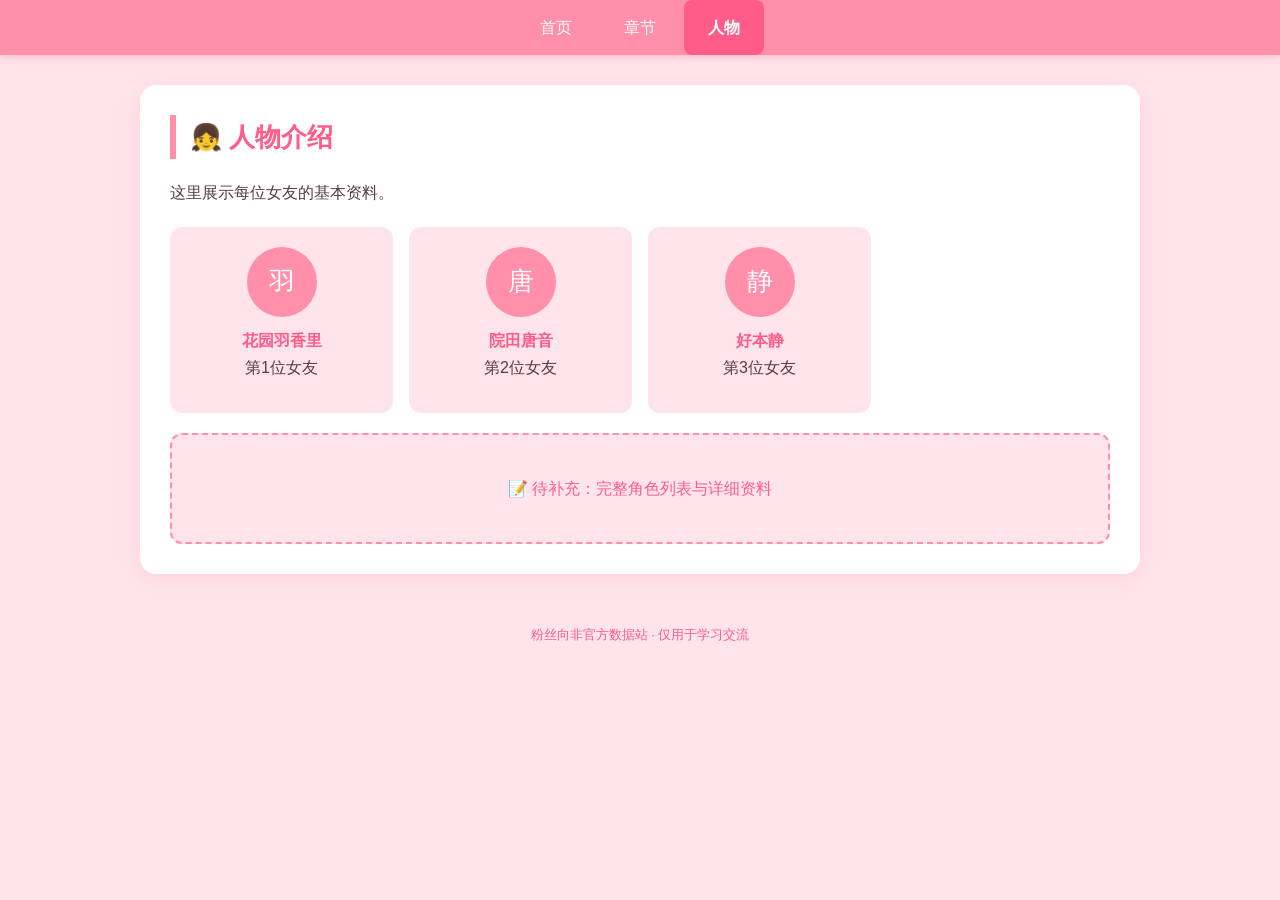
==== characters.html @ d3c7067e "Add files via upload" ====
<!DOCTYPE html>
<html lang="zh-CN">
<head>
    <meta charset="UTF-8">
    <meta name="viewport" content="width=device-width, initial-scale=1.0">
    <title>人物 · 超百女友数据站</title>
    <link rel="stylesheet" href="style.css">
</head>
<body>

<nav>
    <a href="index.html">首页</a>
    <a href="chapters.html">章节</a>
    <a href="characters.html" class="active">人物</a>
</nav>

<main>
    <h1>👧 人物介绍</h1>
    <p>这里展示每位女友的基本资料。</p>

    <div class="card-grid">
        <div class="card">
            <div class="avatar">羽</div>
            <div class="name">花园羽香里</div>
            <p>第1位女友</p>
        </div>
        <div class="card">
            <div class="avatar">唐</div>
            <div class="name">院田唐音</div>
            <p>第2位女友</p>
        </div>
        <div class="card">
            <div class="avatar">静</div>
            <div class="name">好本静</div>
            <p>第3位女友</p>
        </div>
    </div>

    <div class="placeholder">
        📝 待补充：完整角色列表与详细资料
    </div>
</main>

<footer>粉丝向非官方数据站 · 仅用于学习交流</footer>

</body>
</html>
---- style.css ----
/* ===== 粉红+白色主题 ===== */
:root {
    --pink-light: #ffe4ec;
    --pink-main: #ff8fab;
    --pink-deep: #ff5c8a;
    --white: #ffffff;
    --text: #5a3a45;
}

* { margin: 0; padding: 0; box-sizing: border-box; }

body {
    font-family: "Microsoft YaHei", "PingFang SC", sans-serif;
    background-color: var(--pink-light);
    color: var(--text);
    line-height: 1.7;
}

/* ===== 顶部导航栏 ===== */
nav {
    background-color: var(--pink-main);
    padding: 0 20px;
    display: flex;
    flex-wrap: wrap;
    align-items: center;
    justify-content: center;
    gap: 4px;
    box-shadow: 0 2px 8px rgba(255, 92, 138, 0.3);
}

nav a {
    color: var(--white);
    text-decoration: none;
    padding: 14px 24px;
    font-size: 16px;
    border-radius: 8px;
    transition: background 0.2s;
}

nav a:hover { background-color: var(--pink-deep); }
nav a.active { background-color: var(--pink-deep); font-weight: bold; }

/* ===== 页面主体 ===== */
main {
    max-width: 1000px;
    margin: 30px auto;
    padding: 30px;
    background-color: var(--white);
    border-radius: 16px;
    box-shadow: 0 4px 20px rgba(255, 143, 171, 0.2);
}

h1 {
    color: var(--pink-deep);
    font-size: 26px;
    margin-bottom: 20px;
    border-left: 6px solid var(--pink-main);
    padding-left: 14px;
}

h2 {
    color: var(--pink-main);
    font-size: 20px;
    margin: 24px 0 12px;
}

p { margin-bottom: 12px; }

/* ===== 表格 ===== */
table {
    width: 100%;
    border-collapse: collapse;
    margin-top: 16px;
}

th {
    background-color: var(--pink-main);
    color: var(--white);
    padding: 10px;
    text-align: left;
}

td {
    padding: 10px;
    border-bottom: 1px solid var(--pink-light);
}

tr:hover td { background-color: var(--pink-light); }

/* ===== 卡片 ===== */
.card-grid {
    display: grid;
    grid-template-columns: repeat(auto-fill, minmax(200px, 1fr));
    gap: 16px;
    margin-top: 20px;
}

.card {
    background-color: var(--pink-light);
    border-radius: 12px;
    padding: 18px;
    text-align: center;
    border: 2px solid transparent;
    transition: border 0.2s;
    text-decoration: none;
    color: inherit;
    display: block;
}

.card:hover { border-color: var(--pink-main); }

.card .avatar {
    width: 70px;
    height: 70px;
    border-radius: 50%;
    background-color: var(--pink-main);
    color: var(--white);
    font-size: 26px;
    display: flex;
    align-items: center;
    justify-content: center;
    margin: 0 auto 10px;
    overflow: hidden;
}

.card .avatar img {
    width: 100%;
    height: 100%;
    object-fit: cover;
    border-radius: 50%;
    display: block;
}

.card .name { font-weight: bold; color: var(--pink-deep); }

/* ===== 占位提示 ===== */
.placeholder {
    background-color: var(--pink-light);
    border: 2px dashed var(--pink-main);
    border-radius: 12px;
    padding: 40px;
    text-align: center;
    color: var(--pink-deep);
    margin-top: 20px;
}

/* ===== 页脚 ===== */
footer {
    text-align: center;
    padding: 20px;
    color: var(--pink-deep);
    font-size: 13px;
}

/* =====================================================
   重点人物标签 · 光环（颜色 / 强度由 JS 内联控制）
   光环通过 style="--glow-color: ...; --glow-strength: ..." 设置
===================================================== */
.mini-tag.highlight {
    font-weight: bold;
    box-shadow:
        0 0 0 var(--glow-ring, 2px) var(--glow-color, currentColor),
        0 0 var(--glow-blur, 8px) var(--glow-spread, 2px) var(--glow-color, currentColor);
}
.mini-tag.highlight:hover {
    box-shadow:
        0 0 0 var(--glow-ring, 2px) var(--glow-color, currentColor),
        0 0 calc(var(--glow-blur, 8px) + 4px) calc(var(--glow-spread, 2px) + 1px) var(--glow-color, currentColor);
    filter: brightness(0.96);
}
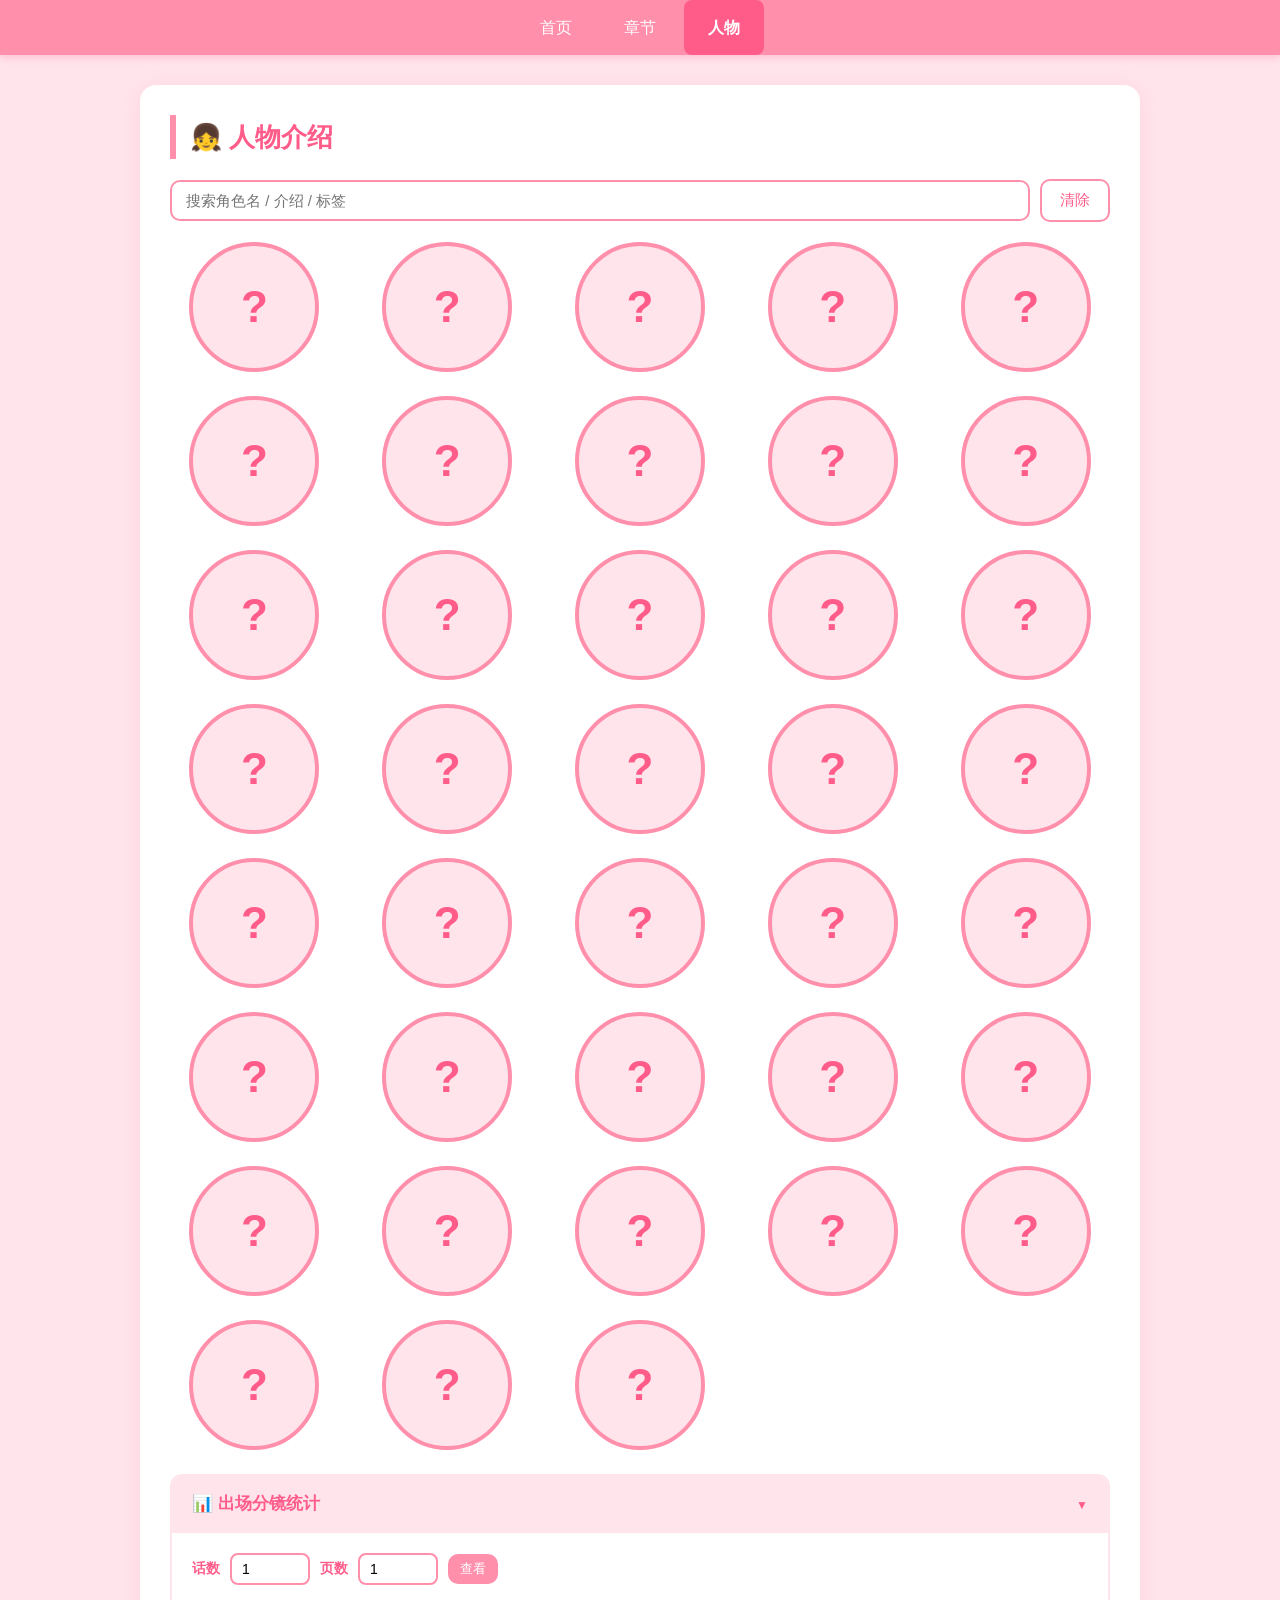
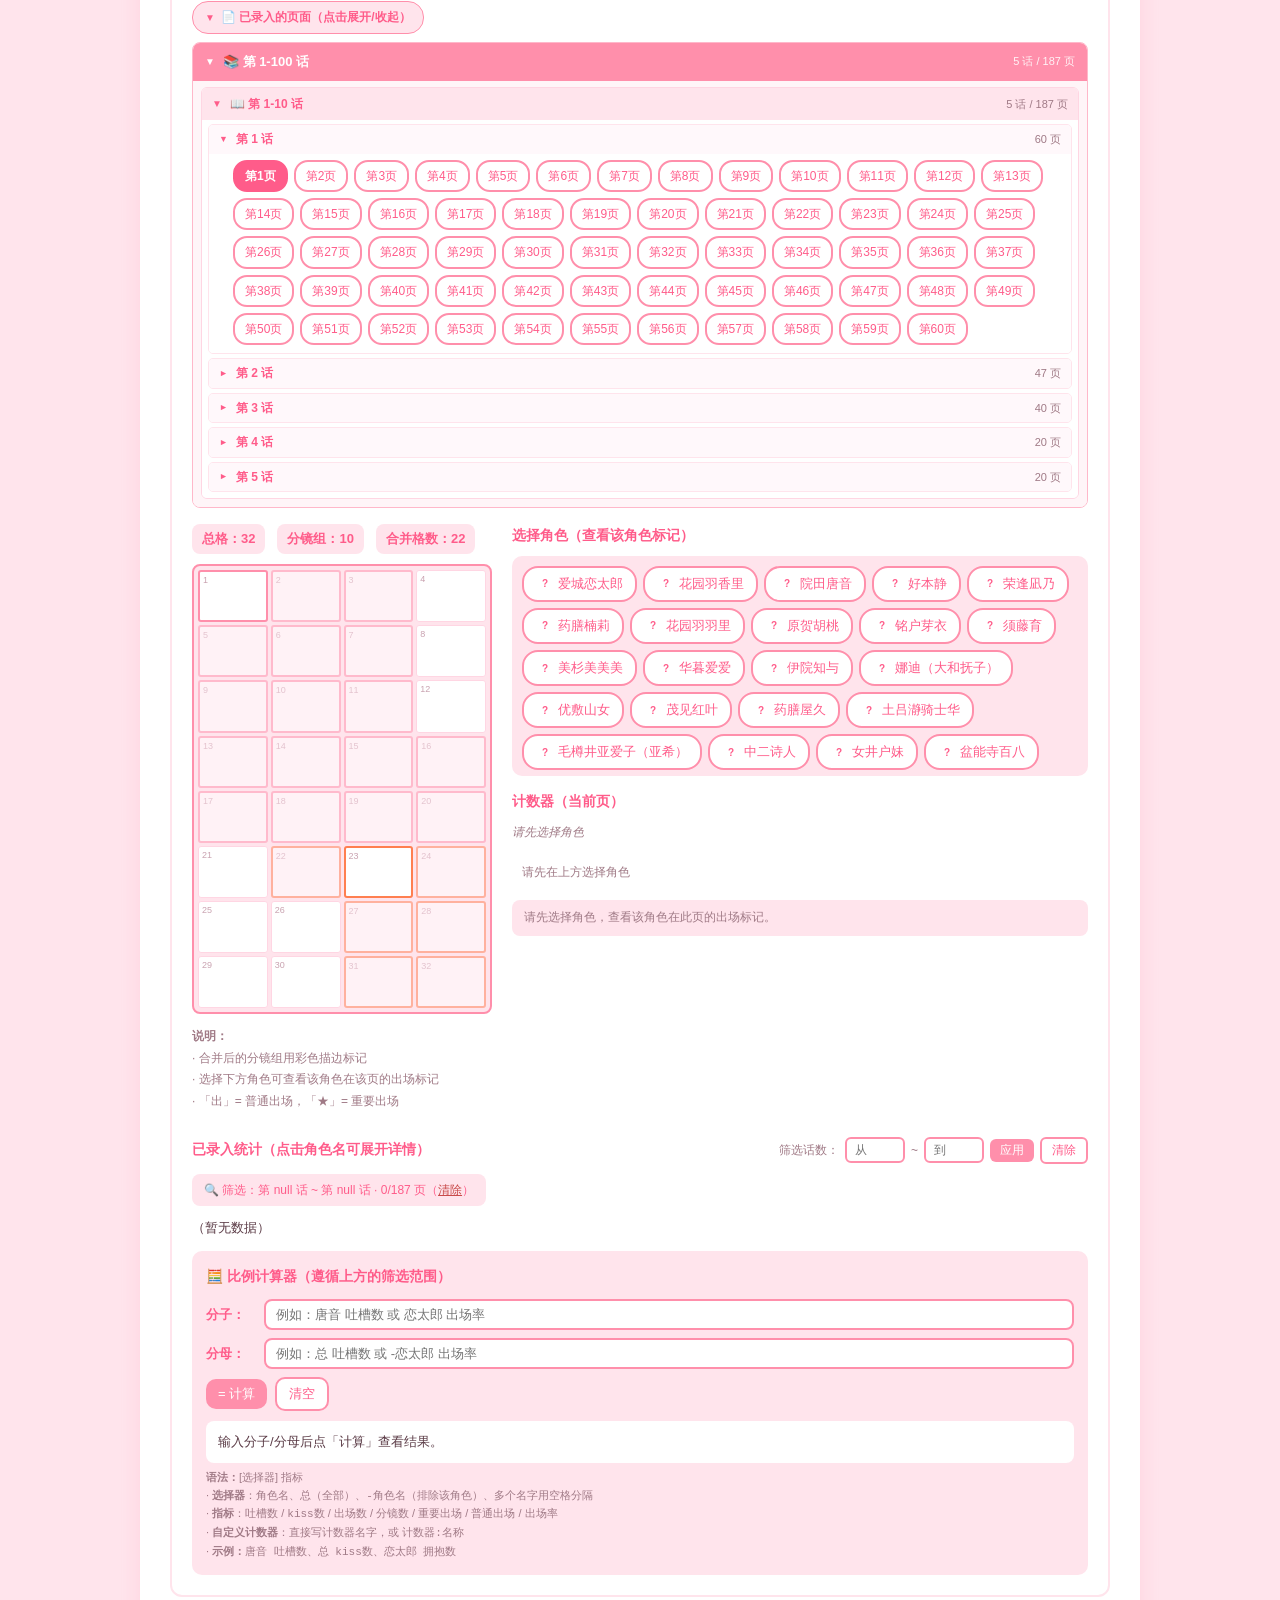
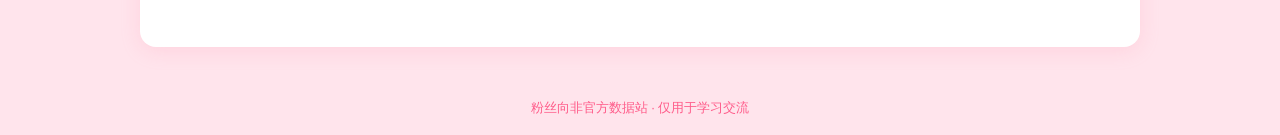
==== commit 17735975: "Add files via upload" ====
--- a/characters.html
+++ b/characters.html
@@ -1,47 +1,1593 @@
 <!DOCTYPE html>
 <html lang="zh-CN">
 <head>
-    <meta charset="UTF-8">
-    <meta name="viewport" content="width=device-width, initial-scale=1.0">
-    <title>人物 · 超百女友数据站</title>
-    <link rel="stylesheet" href="style.css">
+<meta charset="UTF-8">
+<meta name="viewport" content="width=device-width, initial-scale=1.0">
+<title>人物 · 超百女友数据站</title>
+<link rel="stylesheet" href="style.css">
+<style>
+.btn{padding:10px 18px;border:none;border-radius:10px;background:var(--pink-main);color:var(--white);font-size:15px;cursor:pointer;transition:background 0.2s}
+.btn:hover{background:var(--pink-deep)}
+.btn.small{padding:6px 12px;font-size:13px}
+.btn.tiny{padding:3px 10px;font-size:12px;border-radius:6px}
+.btn.ghost{background:var(--white);color:var(--pink-deep);border:2px solid var(--pink-main)}
+.btn.ghost:hover{background:var(--pink-light)}
+.toolbar{display:flex;flex-wrap:wrap;gap:10px;margin:16px 0;align-items:center}
+.toolbar input[type="text"]{flex:1;min-width:180px;padding:10px 14px;border:2px solid var(--pink-main);border-radius:10px;font-size:15px;outline:none;background:var(--white);color:var(--text)}
+.toolbar input[type="text"]:focus{border-color:var(--pink-deep)}
+.panel{background:var(--white);border:2px solid var(--pink-light);border-radius:12px;margin-bottom:20px;overflow:hidden}
+.panel-head{display:flex;justify-content:space-between;align-items:center;padding:14px 20px;margin:0;background:var(--pink-light);color:var(--pink-deep);font-size:17px;cursor:pointer;user-select:none}
+.panel-head:hover{background:#ffd6e3}
+.panel-head .arrow{display:inline-block;transition:transform 0.2s;font-size:12px}
+.panel.collapsed .panel-head .arrow{transform:rotate(-90deg)}
+.panel.collapsed .panel-body{display:none}
+.panel-body{padding:20px}
+.char-grid{display:grid;grid-template-columns:repeat(auto-fill,minmax(140px,1fr));gap:24px;margin-top:20px}
+.char-card{position:relative;text-align:center;cursor:pointer;transition:transform 0.2s,z-index 0.2s;z-index:1}
+.char-card:hover{transform:translateY(-4px);z-index:100}
+.char-avatar{width:130px;height:130px;border-radius:50%;background:var(--pink-light);margin:0 auto;overflow:hidden;border:4px solid var(--pink-main);display:flex;align-items:center;justify-content:center;font-size:44px;color:var(--pink-deep);font-weight:bold;position:relative;z-index:2}
+.char-avatar img{width:100%;height:100%;object-fit:cover;display:block;filter:grayscale(100%);transition:filter 0.3s;pointer-events:none}
+.char-card:hover .char-avatar img{filter:grayscale(0%)}
+.char-hover-info{position:absolute;left:50%;bottom:-8px;transform:translate(-50%,100%);background:rgba(90,58,69,0.96);color:#fff;padding:12px 16px;border-radius:10px;font-size:12px;width:220px;text-align:left;opacity:0;pointer-events:none;transition:opacity 0.2s;z-index:9999;line-height:1.6;box-shadow:0 4px 16px rgba(0,0,0,0.3)}
+.char-hover-info .hi-name{font-size:15px;font-weight:bold;color:#ffd6e3;margin-bottom:6px}
+.char-hover-info .hi-intro{color:#ffe4ec;margin-bottom:6px}
+.char-hover-info .hi-tags{color:#ffd6e3;font-size:12px}
+.char-card:hover .char-hover-info{opacity:1}
+.detail-view{display:none}
+.detail-view.active{display:block}
+.grid-view{display:block}
+.grid-view.hidden{display:none}
+.back-bar{margin-bottom:16px;display:flex;gap:10px;align-items:center;flex-wrap:wrap}
+.detail-top{display:flex;flex-wrap:wrap;gap:20px;margin-bottom:24px}
+.detail-left{flex-shrink:0;width:240px;text-align:center}
+.detail-right{flex:1;min-width:260px}
+.avatar-big{width:200px;height:200px;border-radius:50%;overflow:hidden;border:5px solid var(--pink-main);background:var(--pink-light);margin:0 auto 12px;display:flex;align-items:center;justify-content:center;font-size:60px;color:var(--pink-deep);font-weight:bold}
+.avatar-big img{width:100%;height:100%;object-fit:cover;display:block}
+.char-name-big{font-size:22px;font-weight:bold;color:var(--pink-deep);margin-bottom:6px}
+.char-intro-big{font-size:14px;color:var(--text);line-height:1.7;margin-bottom:12px}
+.char-tag-list{display:flex;flex-wrap:wrap;gap:6px}
+.char-tag{display:inline-flex;align-items:center;padding:4px 12px;background:var(--white);color:var(--pink-deep);border:2px solid var(--pink-main);border-radius:16px;font-size:13px}
+.empty-tip{color:#b9909c;font-size:13px;font-style:italic}
+.info-list{display:grid;grid-template-columns:repeat(auto-fill,minmax(200px,1fr));gap:10px}
+.info-item-row{padding:8px 12px;background:var(--pink-light);border-radius:8px}
+.info-item-row .info-name{font-size:11px;color:#a07a86;font-weight:bold;margin-bottom:2px}
+.info-item-row .info-value{font-size:14px;color:var(--text);word-break:break-all}
+.counter-badge{display:inline-flex;align-items:center;gap:6px;padding:6px 14px;background:#f0f6ff;border:2px solid #6c9eff;color:#3355aa;border-radius:16px;font-size:13px;font-weight:bold}
+.counter-badge .cnt{background:#6c9eff;color:#fff;padding:1px 8px;border-radius:10px;font-size:12px}
+.dressup-wrap{display:flex;align-items:stretch;justify-content:center;gap:10px;max-width:720px;margin:0 auto 20px}
+.dressup-main{position:relative;flex:1;max-width:360px}
+.dressup-stage{position:relative;width:100%;border:2px dashed var(--pink-main);border-radius:12px;background:var(--pink-light);overflow:hidden;aspect-ratio:2/3}
+.dressup-layer{position:absolute;top:0;left:0;width:100%;height:100%;display:flex;align-items:center;justify-content:center;pointer-events:none}
+.dressup-layer img{max-width:100%;max-height:100%;object-fit:contain}
+.dressup-layer .empty-hint-layer{color:var(--pink-deep);font-size:13px;opacity:0.5}
+#layerBackHair{z-index:1}
+#layerBody{z-index:2}
+#layerFace{z-index:3}
+#layerClothes{z-index:4}
+#layerFrontHair{z-index:5}
+.side-col{display:flex;flex-direction:column;gap:6px;justify-content:center;width:80px;flex-shrink:0}
+.side-group{background:rgba(255,255,255,0.9);border-radius:10px;padding:4px 3px 6px;box-shadow:0 2px 6px rgba(255,92,138,0.25);text-align:center}
+.side-group.role-group{background:rgba(255,244,214,0.95);border:1px solid #f5b942}
+.side-group.body-group{background:rgba(220,240,255,0.95);border:1px solid #6c9eff}
+.side-arrow{width:30px;height:30px;border-radius:50%;border:2px solid var(--pink-main);background:var(--white);color:var(--pink-deep);font-size:12px;cursor:pointer;display:flex;align-items:center;justify-content:center;user-select:none;margin:0 auto 2px;transition:all 0.15s}
+.side-arrow:hover{background:var(--pink-main);color:var(--white)}
+.side-group.role-group .side-arrow{border-color:#f5b942;color:#8a6320}
+.side-group.role-group .side-arrow:hover{background:#f5b942;color:#fff}
+.side-group.body-group .side-arrow{border-color:#6c9eff;color:#3355aa}
+.side-group.body-group .side-arrow:hover{background:#6c9eff;color:#fff}
+.side-label{font-size:9px;color:#a07a86;font-weight:bold;margin-bottom:1px}
+.side-name{font-size:10px;font-weight:bold;color:var(--pink-deep);word-break:break-all;line-height:1.2;min-height:24px;padding:0 2px}
+.side-group.role-group .side-name{color:#8a6320}
+.side-group.body-group .side-name{color:#3355aa}
+.set-section{margin-top:16px}
+.set-section-title{font-weight:bold;color:var(--pink-deep);font-size:14px;margin-bottom:8px}
+.set-list{display:flex;flex-direction:column;gap:8px}
+.set-item{display:flex;align-items:center;gap:8px;background:var(--pink-light);border-radius:8px;padding:8px 10px;border:2px solid transparent;cursor:pointer}
+.set-item.active{border-color:var(--pink-deep);background:#ffd6e3}
+.set-item .set-thumb{width:40px;height:40px;border-radius:6px;background:var(--white);flex-shrink:0;display:flex;align-items:center;justify-content:center;overflow:hidden;font-size:10px;color:#b9909c}
+.set-item .set-thumb img{width:100%;height:100%;object-fit:contain}
+.set-item .set-info{flex:1;min-width:0}
+.set-item .set-name{font-weight:bold;color:var(--pink-deep);font-size:13px;white-space:nowrap;overflow:hidden;text-overflow:ellipsis}
+.set-item .set-note{font-size:11px;color:#a07a86;white-space:nowrap;overflow:hidden;text-overflow:ellipsis}
+.empty-hint{text-align:center;color:var(--pink-deep);padding:30px;background:var(--pink-light);border-radius:12px}
+.loading-hint{text-align:center;color:var(--pink-deep);padding:40px;font-size:15px}
+.error-hint{text-align:center;color:#c94a4a;padding:30px;background:#ffe4ec;border:2px solid #ff8fab;border-radius:12px;font-size:14px;line-height:1.8}
+.panel-grid-wrap{display:flex;flex-wrap:wrap;gap:20px}
+.panel-grid-left{flex:0 0 auto}
+.panel-grid-right{flex:1;min-width:280px}
+.panel-info{font-size:13px;color:var(--pink-deep);margin-bottom:10px;display:flex;flex-wrap:wrap;gap:12px;align-items:center}
+.panel-info .info-item{background:var(--pink-light);padding:4px 10px;border-radius:8px;font-weight:bold}
+.panel-info .info-item .info-val{color:var(--pink-deep)}
+.panel-grid{display:grid;grid-template-columns:repeat(4,1fr);grid-template-rows:repeat(8,1fr);gap:3px;width:300px;height:450px;background:#ffe4ec;padding:4px;border-radius:8px;border:2px solid var(--pink-main);user-select:none}
+.grid-cell{background:var(--white);border-radius:3px;display:flex;align-items:center;justify-content:center;font-size:10px;color:#c9a2b0;position:relative;border:1px solid #ffd6e3}
+.grid-cell .cell-idx{position:absolute;top:1px;left:3px;font-size:9px;color:#c9a2b0;pointer-events:none}
+.shot-legend{margin-top:12px;font-size:12px;color:#a07a86;line-height:1.8;max-width:320px}
+.char-select-list{display:flex;flex-wrap:wrap;gap:6px;padding:10px;background:var(--pink-light);border-radius:10px;max-height:220px;overflow-y:auto;margin-bottom:14px}
+.char-select-chip{display:inline-flex;align-items:center;gap:4px;padding:5px 12px;background:var(--white);color:var(--pink-deep);border:2px solid var(--pink-main);border-radius:16px;font-size:13px;cursor:pointer;user-select:none;transition:all 0.15s}
+.char-select-chip:hover{background:#ffd6e3}
+.char-select-chip.active{background:var(--pink-deep);color:var(--white);border-color:var(--pink-deep);font-weight:bold}
+.char-select-chip .mini-avatar{width:18px;height:18px;border-radius:50%;overflow:hidden;background:#fff;display:flex;align-items:center;justify-content:center;font-size:10px;font-weight:bold;color:var(--pink-deep);flex-shrink:0}
+.char-select-chip .mini-avatar img{width:100%;height:100%;object-fit:cover}
+.counter-tabs{display:flex;flex-wrap:wrap;gap:5px;margin-bottom:10px}
+.counter-tab{padding:4px 12px;background:var(--white);color:var(--pink-deep);border:2px solid var(--pink-main);border-radius:14px;font-size:12px;cursor:pointer;transition:all 0.15s;user-select:none;display:inline-flex;align-items:center;gap:4px}
+.counter-tab:hover{background:#ffd6e3}
+.counter-tab.active{background:var(--pink-deep);color:var(--white);border-color:var(--pink-deep);font-weight:bold}
+.counter-tab.kiss-tab.active{background:#c94a4a;border-color:#c94a4a}
+.counter-tab .tab-num{background:rgba(255,255,255,0.4);padding:0 6px;border-radius:8px;font-weight:bold}
+.counter-tab.active .tab-num{background:rgba(255,255,255,0.3)}
+.counter-panel{border-radius:10px;padding:16px;margin-bottom:14px;min-height:90px;background:var(--pink-light)}
+.counter-panel.kiss{background:#ffe8e8;border:1px solid #ffb8b8}
+.counter-panel .cp-name{font-size:13px;color:var(--pink-deep);font-weight:bold;margin-bottom:8px}
+.counter-panel.kiss .cp-name{color:#c94a4a}
+.counter-panel .cp-values{display:flex;gap:20px;flex-wrap:wrap}
+.counter-panel .cp-values .cp-v{font-size:13px;color:#a07a86}
+.counter-panel .cp-values .cp-v b{font-size:22px;color:var(--pink-deep);display:block}
+.counter-panel.kiss .cp-values .cp-v b{color:#c94a4a}
+.record-status{font-size:12px;color:#a07a86;margin-top:8px;padding:8px 12px;background:var(--pink-light);border-radius:8px;min-height:36px;line-height:1.6}
+.record-status .marked{color:var(--pink-deep);font-weight:bold}
+.record-status .important{color:#c94a4a;font-weight:bold}
+.shot-cell{position:relative}
+.shot-cell .shot-mark{position:absolute;font-size:10px;right:3px;bottom:1px;font-weight:bold;pointer-events:none}
+.shot-cell.marked{background:#ffd6e3}
+.shot-cell.marked .shot-mark{color:var(--pink-deep)}
+.shot-cell.important{background:#ff8fab;color:#fff}
+.shot-cell.important .shot-mark{color:#fff}
+.shot-cell.important .cell-idx{color:#fff}
+.shot-cell.merged-hidden{opacity:0.5}
+.page-list-wrap{margin-top:16px}
+.page-list-toggle{display:inline-flex;align-items:center;gap:6px;padding:5px 12px;border-radius:16px;background:var(--pink-light);color:var(--pink-deep);font-size:12px;font-weight:bold;cursor:pointer;user-select:none;border:1px solid var(--pink-main);transition:all 0.15s;margin-bottom:8px}
+.page-list-toggle:hover{background:#ffd6e3}
+.page-list-toggle .arrow{display:inline-block;transition:transform 0.2s;font-size:10px}
+.page-list-wrap.collapsed .page-list-toggle .arrow{transform:rotate(-90deg)}
+.page-list-wrap.collapsed .page-tree{display:none}
+.page-tree{display:flex;flex-direction:column;gap:6px}
+.pt-group100{border:1px solid #ffb8ca;border-radius:8px;overflow:hidden;background:#fff}
+.pt-head100{display:flex;align-items:center;gap:8px;padding:8px 12px;background:#ff8fab;color:#fff;cursor:pointer;font-weight:bold;font-size:13px;user-select:none;transition:background 0.15s}
+.pt-head100:hover{background:#ff5c8a}
+.pt-head100 .pt-arrow{display:inline-block;transition:transform 0.2s;font-size:10px}
+.pt-head100 .pt-meta{font-weight:normal;font-size:11px;opacity:0.9;margin-left:auto}
+.pt-group100.collapsed .pt-arrow{transform:rotate(-90deg)}
+.pt-group100.collapsed .pt-body100{display:none}
+.pt-body100{padding:6px 8px 8px;background:#fff5f8;display:flex;flex-direction:column;gap:5px}
+.pt-group10{border:1px solid #ffd6e3;border-radius:6px;overflow:hidden;background:#fff}
+.pt-head10{display:flex;align-items:center;gap:8px;padding:6px 10px;background:#ffe4ec;color:var(--pink-deep);cursor:pointer;font-weight:bold;font-size:12px;user-select:none;transition:background 0.15s}
+.pt-head10:hover{background:#ffd6e3}
+.pt-head10 .pt-arrow{display:inline-block;transition:transform 0.2s;font-size:10px}
+.pt-head10 .pt-meta{font-weight:normal;font-size:11px;color:#a07a86;margin-left:auto}
+.pt-group10.collapsed .pt-arrow{transform:rotate(-90deg)}
+.pt-group10.collapsed .pt-body10{display:none}
+.pt-body10{padding:4px 6px 6px;background:#fff;display:flex;flex-direction:column;gap:4px}
+.pt-chapter{border:1px solid #ffe4ec;border-radius:5px;overflow:hidden;background:#fff}
+.pt-chapter-head{display:flex;align-items:center;gap:8px;padding:4px 10px;background:#fff8fb;color:var(--pink-deep);cursor:pointer;font-size:12px;font-weight:bold;user-select:none;transition:background 0.15s}
+.pt-chapter-head:hover{background:#ffe4ec}
+.pt-chapter-head .pt-arrow{display:inline-block;transition:transform 0.2s;font-size:9px}
+.pt-chapter-head .pt-meta{font-weight:normal;font-size:11px;color:#a07a86;margin-left:auto}
+.pt-chapter.collapsed .pt-arrow{transform:rotate(-90deg)}
+.pt-chapter.collapsed .pt-chapter-body{display:none}
+.pt-chapter-body{padding:6px 10px 8px 24px;background:#fff;display:flex;flex-wrap:wrap;gap:6px}
+.page-chip{display:inline-block;padding:4px 10px;background:var(--white);color:var(--pink-deep);border:2px solid var(--pink-main);border-radius:14px;font-size:12px;cursor:pointer;transition:all 0.15s;user-select:none}
+.page-chip:hover{background:#ffd6e3}
+.page-chip.active{background:var(--pink-deep);color:var(--white);border-color:var(--pink-deep);font-weight:bold}
+.stats-status{font-size:12px;color:var(--pink-deep);background:var(--pink-light);padding:6px 12px;border-radius:8px;margin-bottom:10px;display:inline-block}
+.stats-table{width:100%;border-collapse:collapse;font-size:13px}
+.stats-table th{background:var(--pink-light);color:var(--pink-deep);padding:8px;text-align:left;border-bottom:2px solid var(--pink-main);font-size:12px}
+.stats-table th.num{text-align:right}
+.stats-table td{padding:6px 8px;border-bottom:1px solid #ffe4ec;vertical-align:middle}
+.stats-table td.num{text-align:right}
+.stats-table tr.char-row{cursor:pointer}
+.stats-table tr.char-row:hover{background:#fff8fb}
+.stats-table tr.chapter-row{background:#fff8fb;cursor:pointer}
+.stats-table tr.chapter-row:hover{background:#ffe4ec}
+.stats-table tr.page-row{background:#fffdf5}
+.stats-table tr.page-row:hover{background:#fff4d6}
+.stats-table .expand-icon{display:inline-block;width:14px;color:var(--pink-deep);font-size:10px;transition:transform 0.15s}
+.stats-table tr.expanded .expand-icon{transform:rotate(90deg)}
+.stats-table .pct{color:#a07a86;font-size:11px}
+.stats-table .indent-1{padding-left:24px}
+.stats-table .indent-2{padding-left:44px}
+.stats-table .tsukkomi-val{color:var(--pink-deep);font-weight:bold}
+.stats-table .tsukkomi-val.zero{color:#b9909c;font-weight:normal}
+.stats-table .kiss-val{color:#c94a4a;font-weight:bold}
+.stats-table .kiss-val.zero{color:#b9909c;font-weight:normal}
+.stats-table .custom-val{color:#3355aa;font-weight:bold}
+.stats-table .custom-val.zero{color:#b9909c;font-weight:normal}
+.stats-filter{display:flex;gap:6px;align-items:center;flex-wrap:wrap}
+.stats-filter input{width:60px;padding:4px 8px;border:2px solid var(--pink-main);border-radius:6px;font-size:12px;outline:none}
+.calc-box{background:var(--pink-light);border-radius:10px;padding:14px;margin-top:12px}
+.calc-row{display:flex;gap:8px;align-items:center;margin-bottom:8px;flex-wrap:wrap}
+.calc-row>label{font-size:13px;font-weight:bold;color:var(--pink-deep);min-width:50px}
+.calc-row input[type="text"]{flex:1;min-width:140px;padding:6px 10px;border:2px solid var(--pink-main);border-radius:8px;font-size:13px;outline:none;font-family:inherit}
+.calc-row input[type="text"]:focus{border-color:var(--pink-deep)}
+.calc-result{margin-top:10px;padding:10px 12px;background:var(--white);border-radius:8px;font-size:13px;line-height:1.7;color:var(--text);min-height:40px}
+.calc-result .calc-title{font-weight:bold;color:var(--pink-deep);margin-bottom:4px}
+.calc-result .calc-val{font-weight:bold;color:var(--pink-deep)}
+.calc-result .calc-ratio{font-size:20px;color:#c94a4a;font-weight:bold}
+.calc-result .calc-err{color:#c94a4a}
+.calc-hint{font-size:11px;color:#a07a86;line-height:1.6;margin-top:6px}
+.picker-info{font-size:12px;color:#a07a86;margin-left:4px}
+@media (max-width:700px){
+.panel-grid{width:240px;height:360px}
+.side-col{width:66px}
+.side-arrow{width:26px;height:26px;font-size:11px}
+.dressup-wrap{max-width:100%;gap:4px}
+}
+@media (max-width:600px){
+.detail-left{width:100%}
+.avatar-big{width:150px;height:150px}
+}
+</style>
 </head>
 <body>
 
 <nav>
-    <a href="index.html">首页</a>
-    <a href="chapters.html">章节</a>
-    <a href="characters.html" class="active">人物</a>
+<a href="index.html">首页</a>
+<a href="chapters.html">章节</a>
+<a href="characters.html" class="active">人物</a>
 </nav>
 
 <main>
-    <h1>👧 人物介绍</h1>
-    <p>这里展示每位女友的基本资料。</p>
-
-    <div class="card-grid">
-        <div class="card">
-            <div class="avatar">羽</div>
-            <div class="name">花园羽香里</div>
-            <p>第1位女友</p>
-        </div>
-        <div class="card">
-            <div class="avatar">唐</div>
-            <div class="name">院田唐音</div>
-            <p>第2位女友</p>
-        </div>
-        <div class="card">
-            <div class="avatar">静</div>
-            <div class="name">好本静</div>
-            <p>第3位女友</p>
-        </div>
+<!-- 网格视图 -->
+<div id="gridView" class="grid-view">
+<h1>👧 人物介绍</h1>
+<div class="toolbar">
+<input type="text" id="charSearch" placeholder="搜索角色名 / 介绍 / 标签">
+<button class="btn ghost" onclick="clearCharSearch()">清除</button>
+</div>
+<div id="gridLoading" class="loading-hint">正在加载 characters-data.json ...</div>
+<div class="char-grid" id="charGrid"></div>
+
+<section class="panel" style="margin-top:24px;" id="shotPanel">
+<h2 class="panel-head" onclick="togglePanel(this)"><span>📊 出场分镜统计</span><span class="arrow">▼</span></h2>
+<div class="panel-body">
+<div class="toolbar" style="margin-top:0;">
+<span style="font-weight:bold;color:var(--pink-deep);font-size:14px;">话数</span>
+<input type="number" id="shotChapter" min="1" value="1" style="max-width:80px;padding:6px 10px;border:2px solid var(--pink-main);border-radius:8px;font-size:14px;outline:none;">
+<span style="font-weight:bold;color:var(--pink-deep);font-size:14px;">页数</span>
+<input type="number" id="shotPage" min="1" value="1" style="max-width:80px;padding:6px 10px;border:2px solid var(--pink-main);border-radius:8px;font-size:14px;outline:none;">
+<button class="btn small" onclick="loadShotPage()">查看</button>
+</div>
+
+<div id="pageListWrap" class="page-list-wrap">
+<span class="page-list-toggle" onclick="togglePageList()"><span class="arrow">▼</span><span>📄 已录入的页面（点击展开/收起）</span></span>
+<div class="page-tree" id="pageList"></div>
+</div>
+
+<div class="panel-grid-wrap" style="margin-top:16px;">
+<div class="panel-grid-left">
+<div class="panel-info">
+<span class="info-item">总格：<span class="info-val">32</span></span>
+<span class="info-item">分镜组：<span class="info-val" id="shotGroupCount">0</span></span>
+<span class="info-item">合并格数：<span class="info-val" id="mergedCellCount">0</span></span>
+</div>
+<div class="panel-grid" id="panelGrid"></div>
+<div class="shot-legend">
+<b>说明：</b><br>
+· 合并后的分镜组用彩色描边标记<br>
+· 选择下方角色可查看该角色在该页的出场标记<br>
+· 「出」= 普通出场，「★」= 重要出场
+</div>
+</div>
+
+<div class="panel-grid-right">
+<div style="font-weight:bold;color:var(--pink-deep);font-size:14px;margin-bottom:8px;">选择角色（查看该角色标记）</div>
+<div class="char-select-list" id="charSelectList"></div>
+
+<div style="font-weight:bold;color:var(--pink-deep);font-size:14px;margin-bottom:8px;">计数器（当前页）</div>
+<div class="counter-tabs" id="counterTabs"></div>
+<div id="counterPanelWrap"></div>
+
+<div class="record-status" id="recordStatus">请先选择角色查看。</div>
+</div>
+</div>
+
+<div style="margin-top:24px;">
+<div style="display:flex;justify-content:space-between;align-items:center;flex-wrap:wrap;gap:10px;margin-bottom:10px;">
+<div style="font-weight:bold;color:var(--pink-deep);font-size:14px;">已录入统计（点击角色名可展开详情）</div>
+<div class="stats-filter">
+<span style="font-size:12px;color:#a07a86;">筛选话数：</span>
+<input type="number" id="statsFilterFrom" placeholder="从" min="1">
+<span style="font-size:12px;color:#a07a86;">~</span>
+<input type="number" id="statsFilterTo" placeholder="到" min="1">
+<button class="btn tiny" onclick="renderStatsDisplay()">应用</button>
+<button class="btn tiny ghost" onclick="clearStatsFilter()">清除</button>
+</div>
+</div>
+<div id="statsStatusBar"></div>
+<div id="statsDisplay" style="font-size:13px;color:var(--text);line-height:1.8;">（暂无数据）</div>
+
+<div class="calc-box">
+<div style="font-weight:bold;color:var(--pink-deep);font-size:14px;margin-bottom:10px;">🧮 比例计算器（遵循上方的筛选范围）</div>
+<div class="calc-row"><label>分子：</label><input type="text" id="calcNumerator" placeholder="例如：唐音 吐槽数 或 恋太郎 出场率"></div>
+<div class="calc-row"><label>分母：</label><input type="text" id="calcDenominator" placeholder="例如：总 吐槽数 或 -恋太郎 出场率"></div>
+<div class="calc-row">
+<button class="btn small" onclick="computeRatio()">= 计算</button>
+<button class="btn small ghost" onclick="clearCalc()">清空</button>
+</div>
+<div class="calc-result" id="calcResult">输入分子/分母后点「计算」查看结果。</div>
+<div class="calc-hint">
+<b>语法：</b>[选择器] 指标<br>
+· <b>选择器</b>：角色名、<code>总</code>（全部）、<code>-角色名</code>（排除该角色）、多个名字用空格分隔<br>
+· <b>指标</b>：<code>吐槽数</code> / <code>kiss数</code> / <code>出场数</code> / <code>分镜数</code> / <code>重要出场</code> / <code>普通出场</code> / <code>出场率</code><br>
+· <b>自定义计数器</b>：直接写计数器名字，或 <code>计数器:名称</code><br>
+· <b>示例：</b><code>唐音 吐槽数</code>、<code>总 kiss数</code>、<code>恋太郎 拥抱数</code>
+</div>
+</div>
+</div>
+</div>
+</section>
+</div>
+
+<!-- 角色详情视图 -->
+<div id="detailView" class="detail-view">
+<div class="back-bar">
+<button class="btn ghost" onclick="backToGrid()">← 返回人物列表</button>
+<button class="btn ghost" onclick="goToPrevChar()">◀ 上一个角色</button>
+<button class="btn ghost" onclick="goToNextChar()">下一个角色 ▶</button>
+</div>
+<h1 id="detailTitle">👧 角色详情</h1>
+
+<div class="detail-top">
+<div class="detail-left">
+<div class="avatar-big" id="detailAvatar"><span>?</span></div>
+</div>
+<div class="detail-right">
+<div class="char-name-big" id="detailName"></div>
+<div class="char-intro-big" id="detailIntro"></div>
+<div class="char-tag-list" id="detailTags"></div>
+</div>
+</div>
+
+<section class="panel">
+<h2 class="panel-head" onclick="togglePanel(this)"><span>👗 装扮预览</span><span class="arrow">▼</span></h2>
+<div class="panel-body">
+<div class="dressup-wrap">
+<div class="side-col">
+<div class="side-group role-group">
+<div class="side-arrow" onclick="goToPrevChar()">◀</div>
+<div class="side-label">角色</div>
+<div class="side-name" id="navPrevCharName">—</div>
+</div>
+<div class="side-group body-group">
+<div class="side-arrow" onclick="prevBody()">◀</div>
+<div class="side-label">身体</div>
+<div class="side-name" id="navBodyNameLeft">—</div>
+</div>
+<div class="side-group">
+<div class="side-arrow" onclick="prevHairSet()">◀</div>
+<div class="side-label">发型</div>
+<div class="side-name" id="navHairNameLeft">—</div>
+</div>
+<div class="side-group">
+<div class="side-arrow" onclick="prevFaceSet()">◀</div>
+<div class="side-label">表情</div>
+<div class="side-name" id="navFaceNameLeft">—</div>
+</div>
+<div class="side-group">
+<div class="side-arrow" onclick="prevClothesSet()">◀</div>
+<div class="side-label">衣服</div>
+<div class="side-name" id="navClothesNameLeft">—</div>
+</div>
+</div>
+
+<div class="dressup-main">
+<div class="dressup-stage">
+<div class="dressup-layer" id="layerBackHair"><span class="empty-hint-layer">后发</span></div>
+<div class="dressup-layer" id="layerBody"><span class="empty-hint-layer">身体</span></div>
+<div class="dressup-layer" id="layerFace"><span class="empty-hint-layer">表情</span></div>
+<div class="dressup-layer" id="layerClothes"><span class="empty-hint-layer">衣服</span></div>
+<div class="dressup-layer" id="layerFrontHair"><span class="empty-hint-layer">前发</span></div>
+</div>
+</div>
+
+<div class="side-col">
+<div class="side-group role-group">
+<div class="side-arrow" onclick="goToNextChar()">▶</div>
+<div class="side-label">角色</div>
+<div class="side-name" id="navNextCharName">—</div>
+</div>
+<div class="side-group body-group">
+<div class="side-arrow" onclick="nextBody()">▶</div>
+<div class="side-label">身体</div>
+<div class="side-name" id="navBodyNameRight">—</div>
+</div>
+<div class="side-group">
+<div class="side-arrow" onclick="nextHairSet()">▶</div>
+<div class="side-label">发型</div>
+<div class="side-name" id="navHairNameRight">—</div>
+</div>
+<div class="side-group">
+<div class="side-arrow" onclick="nextFaceSet()">▶</div>
+<div class="side-label">表情</div>
+<div class="side-name" id="navFaceNameRight">—</div>
+</div>
+<div class="side-group">
+<div class="side-arrow" onclick="nextClothesSet()">▶</div>
+<div class="side-label">衣服</div>
+<div class="side-name" id="navClothesNameRight">—</div>
+</div>
+</div>
+</div>
+
+<div class="set-section">
+<div class="set-section-title">🧍 身体列表</div>
+<div class="set-list" id="bodyList"></div>
+</div>
+
+<div class="set-section">
+<div class="set-section-title">💇 发型列表（当前身体内）</div>
+<div class="set-list" id="hairList"></div>
+</div>
+
+<div class="set-section">
+<div class="set-section-title">😊 表情列表（当前身体内）</div>
+<div class="set-list" id="faceList"></div>
+</div>
+
+<div class="set-section">
+<div class="set-section-title">👕 衣服列表（当前身体内）</div>
+<div class="set-list" id="clothesList"></div>
+</div>
+</div>
+</section>
+
+<section class="panel">
+<h2 class="panel-head" onclick="togglePanel(this)"><span>📋 角色信息</span><span class="arrow">▼</span></h2>
+<div class="panel-body">
+<div style="font-size:13px;color:var(--pink-deep);font-weight:bold;margin-bottom:8px;">全局字段</div>
+<div class="info-list" id="globalInfoList"></div>
+<div id="globalInfoEmpty" class="empty-tip" style="display:none;">暂无全局字段数据</div>
+
+<div style="font-size:13px;color:var(--pink-deep);font-weight:bold;margin:16px 0 8px;">独立字段（仅当前角色）</div>
+<div class="info-list" id="ownInfoList"></div>
+<div id="ownInfoEmpty" class="empty-tip" style="display:none;">该角色没有独立字段</div>
+</div>
+</section>
+
+<section class="panel">
+<h2 class="panel-head" onclick="togglePanel(this)"><span>🔢 计数器累计值</span><span class="arrow">▼</span></h2>
+<div class="panel-body">
+<div style="display:flex;flex-wrap:wrap;gap:8px;" id="totalCounters"></div>
+</div>
+</section>
+</div>
+</main>
+
+<footer>粉丝向非官方数据站 · 仅用于学习交流</footer>
+
+<script>
+/* =====================================================
+   常量
+===================================================== */
+const FOLDER_AVATAR='image/picture/';
+const FOLDER_BODY='image/body/';
+const FOLDER_HAIR='image/hair/';
+const FOLDER_FACE='image/face/';
+const FOLDER_CLOTHES='image/clothes/';
+const GRID_TOTAL=32;
+const GROUP_PALETTE=['#ff8fab','#6c9eff','#f5b942','#5cc48f','#b28dff','#ff7f50','#4dc9d9','#d97dbf','#8db547','#8a6320','#7f8fff','#c4a35a'];
+const BUILTIN_TSUKKOMI='__tsukkomi__';
+const BUILTIN_KISS='__kiss__';
+
+/* =====================================================
+   全局状态
+===================================================== */
+let data={characters:[],infoFields:[],customCounters:[],shotPages:{}};
+let dataLoaded=false;
+let dataError='';
+
+/* 详情页状态 */
+let currentCharId=null;
+let currentBodyIndex=0;
+let currentHairSetIndex=0;
+let currentFaceSetIndex=0;
+let currentClothesSetIndex=0;
+let pendingSetNames=null;
+let pendingBodyName=null;
+
+/* 统计页状态 */
+let currentShotKey='';
+let currentShotPage=null;
+let shotSelectedCharId=null;
+let currentCounterId=BUILTIN_TSUKKOMI;
+let pagesListCollapsed=false;
+let pagesCollapsed100=new Set();
+let pagesCollapsed10=new Set();
+let pagesExpandedChapters=new Set();
+let statsExpandedChars=new Set();
+let statsExpandedChapters=new Set();
+
+let charSearchTerm='';
+
+/* =====================================================
+   数据加载
+===================================================== */
+function genSetId(){return 's'+Date.now()+'_'+Math.random().toString(36).slice(2,6);}
+
+function normalizeCharacter(c){
+  const nc={
+    id:c.id||('c'+Math.random().toString(36).slice(2,8)),
+    name:c.name||'',
+    intro:c.intro||'',
+    avatarFile:c.avatarFile||'',
+    tags:Array.isArray(c.tags)?[...c.tags]:[],
+    bodies:[],
+    ownInfoFields:Array.isArray(c.ownInfoFields)?c.ownInfoFields:[],
+    ownInfo:c.ownInfo||{},
+    customCounters:Array.isArray(c.customCounters)?c.customCounters:[],
+    info:c.info||{}
+  };
+  if(Array.isArray(c.bodies)&&c.bodies.length>0){
+    nc.bodies=c.bodies.map(b=>({
+      id:b.id||genSetId(),
+      name:b.name||'默认',
+      file:b.file||'',
+      note:b.note||'',
+      hairSets:(b.hairSets||[]).map(h=>({id:h.id||genSetId(),name:h.name||'未命名发型',frontHairFile:h.frontHairFile||'',backHairFile:h.backHairFile||'',note:h.note||''})),
+      faceSets:(b.faceSets||[]).map(f=>({id:f.id||genSetId(),name:f.name||'未命名表情',imageFile:f.imageFile||'',note:f.note||''})),
+      clothesSets:(b.clothesSets||[]).map(x=>({id:x.id||genSetId(),name:x.name||'未命名衣服',imageFile:x.imageFile||'',note:x.note||''}))
+    }));
+  }else{
+    nc.bodies=[{
+      id:genSetId(),
+      name:'默认',
+      file:c.body?.file||'',
+      note:c.body?.note||'',
+      hairSets:(c.hairSets||[]).map(h=>({id:h.id||genSetId(),name:h.name||'未命名发型',frontHairFile:h.frontHairFile||'',backHairFile:h.backHairFile||'',note:h.note||''})),
+      faceSets:(c.faceSets||[]).map(f=>({id:f.id||genSetId(),name:f.name||'未命名表情',imageFile:f.imageFile||'',note:f.note||''})),
+      clothesSets:(c.clothesSets||[]).map(x=>({id:x.id||genSetId(),name:x.name||'未命名衣服',imageFile:x.imageFile||'',note:x.note||''}))
+    }];
+  }
+  return nc;
+}
+
+async function loadData(){
+  try{
+    const res=await fetch('characters-data.json',{cache:'no-cache'});
+    if(!res.ok)throw new Error(`HTTP ${res.status}`);
+    const d=await res.json();
+    data={
+      characters:(d.characters||[]).map(normalizeCharacter),
+      infoFields:d.infoFields||[],
+      customCounters:d.customCounters||[],
+      shotPages:d.shotPages||{}
+    };
+    Object.keys(data.shotPages).forEach(k=>{
+      const p=data.shotPages[k];
+      if(!p.tsukkomi)p.tsukkomi={};
+      if(!p.kiss)p.kiss={};
+      if(!p.counters)p.counters={};
+    });
+    dataLoaded=true;
+  }catch(e){
+    dataError=e.message;
+    dataLoaded=false;
+  }
+}
+
+/* =====================================================
+   工具
+===================================================== */
+function escapeHtml(s){return String(s).replace(/&/g,'&amp;').replace(/</g,'&lt;').replace(/>/g,'&gt;').replace(/"/g,'&quot;').replace(/'/g,'&#39;');}
+function escapeAttr(s){return escapeHtml(s);}
+function togglePanel(el){el.parentElement.classList.toggle('collapsed');}
+function togglePageList(){pagesListCollapsed=!pagesListCollapsed;document.getElementById('pageListWrap').classList.toggle('collapsed',pagesListCollapsed);}
+function togglePage100(i){if(pagesCollapsed100.has(i))pagesCollapsed100.delete(i);else pagesCollapsed100.add(i);renderPageList();}
+function togglePage10(i){if(pagesCollapsed10.has(i))pagesCollapsed10.delete(i);else pagesCollapsed10.add(i);renderPageList();}
+function togglePageChapter(ch){if(pagesExpandedChapters.has(ch))pagesExpandedChapters.delete(ch);else pagesExpandedChapters.add(ch);renderPageList();}
+function expandPageAncestors(key){
+  const ch=parseInt(key.split('-')[0],10);
+  const gi10=Math.floor((ch-1)/10);
+  const gi100=Math.floor(gi10/10);
+  pagesCollapsed100.delete(gi100);
+  pagesCollapsed10.delete(gi10);
+  pagesExpandedChapters.add(ch);
+}
+
+/* =====================================================
+   网格渲染
+===================================================== */
+function renderCharGrid(){
+  const grid=document.getElementById('charGrid');
+  const loading=document.getElementById('gridLoading');
+  grid.innerHTML='';
+
+  if(!dataLoaded){
+    loading.innerHTML=`<div class="error-hint">
+      ⚠️ 无法加载 <b>characters-data.json</b><br>
+      ${dataError?'错误信息：'+escapeHtml(dataError):''}<br><br>
+      请确认：<br>
+      1. <code>characters-data.json</code> 与 <code>characters.html</code> 在<b>同一文件夹</b><br>
+      2. 文件名完全一致（区分大小写）<br>
+      3. 通过 http/https 访问（不是 file:// 双击打开）
+    </div>`;
+    loading.style.display='block';
+    return;
+  }
+  loading.style.display='none';
+
+  const term=charSearchTerm.trim();
+  const filtered=data.characters.filter(c=>{
+    if(!term)return true;
+    if(c.name&&c.name.includes(term))return true;
+    if(c.intro&&c.intro.includes(term))return true;
+    if(Array.isArray(c.tags)&&c.tags.some(t=>t.includes(term)))return true;
+    return false;
+  });
+
+  if(filtered.length===0){
+    grid.innerHTML='<div class="empty-hint" style="grid-column:1/-1;">没有找到匹配的角色</div>';
+    return;
+  }
+
+  filtered.forEach(c=>{
+    const card=document.createElement('div');
+    card.className='char-card';
+    const avatarSrc=c.avatarFile?FOLDER_AVATAR+c.avatarFile:'';
+    const avatarHtml=avatarSrc
+      ?`<img src="${avatarSrc}" alt="" onerror="this.style.display='none';this.parentNode.innerHTML='<span>?</span>'">`
+      :`<span>${escapeHtml((c.name||'?').slice(0,1))}</span>`;
+    const tagsLine=(c.tags&&c.tags.length)?`<div class="hi-tags">${c.tags.map(t=>'#'+escapeHtml(t)).join(' ')}</div>`:'';
+    card.innerHTML=`<div class="char-avatar">${avatarHtml}</div>
+      <div class="char-hover-info">
+        <div class="hi-name">${escapeHtml(c.name||'未命名')}</div>
+        <div class="hi-intro">${escapeHtml(c.intro||'（暂无介绍）')}</div>
+        ${tagsLine}
+      </div>`;
+    card.onclick=()=>openCharDetail(c.id);
+    grid.appendChild(card);
+  });
+}
+
+function clearCharSearch(){
+  document.getElementById('charSearch').value='';
+  charSearchTerm='';
+  renderCharGrid();
+}
+document.getElementById('charSearch').addEventListener('input',e=>{
+  charSearchTerm=e.target.value;
+  renderCharGrid();
+});
+
+/* =====================================================
+   角色详情
+===================================================== */
+function curBody(){
+  const c=data.characters.find(x=>x.id===currentCharId);
+  if(!c||!c.bodies||c.bodies.length===0)return null;
+  if(currentBodyIndex<0||currentBodyIndex>=c.bodies.length)currentBodyIndex=0;
+  return c.bodies[currentBodyIndex];
+}
+function curHairSets(){const b=curBody();return b?b.hairSets:[];}
+function curFaceSets(){const b=curBody();return b?b.faceSets:[];}
+function curClothesSets(){const b=curBody();return b?b.clothesSets:[];}
+
+function openCharDetail(id){
+  const c=data.characters.find(x=>x.id===id);
+  if(!c)return;
+  currentCharId=id;
+
+  currentBodyIndex=0;
+  if(pendingBodyName){
+    const i=(c.bodies||[]).findIndex(b=>b.name===pendingBodyName);
+    if(i!==-1)currentBodyIndex=i;
+    pendingBodyName=null;
+  }
+
+  const b=curBody();
+  currentHairSetIndex=(b&&b.hairSets.length>0)?0:-1;
+  currentFaceSetIndex=(b&&b.faceSets.length>0)?0:-1;
+  currentClothesSetIndex=(b&&b.clothesSets.length>0)?0:-1;
+
+  if(pendingSetNames){
+    if(b&&pendingSetNames.hair){const i=b.hairSets.findIndex(h=>h.name===pendingSetNames.hair);if(i!==-1)currentHairSetIndex=i;}
+    if(b&&pendingSetNames.face){const i=b.faceSets.findIndex(f=>f.name===pendingSetNames.face);if(i!==-1)currentFaceSetIndex=i;}
+    if(b&&pendingSetNames.clothes){const i=b.clothesSets.findIndex(x=>x.name===pendingSetNames.clothes);if(i!==-1)currentClothesSetIndex=i;}
+    pendingSetNames=null;
+  }
+
+  document.getElementById('gridView').classList.add('hidden');
+  document.getElementById('detailView').classList.add('active');
+
+  document.getElementById('detailTitle').textContent=c.name?`👧 ${c.name}`:'👧 角色详情';
+  document.getElementById('detailName').textContent=c.name||'未命名';
+  document.getElementById('detailIntro').textContent=c.intro||'（暂无介绍）';
+
+  // 头像
+  const av=document.getElementById('detailAvatar');
+  if(c.avatarFile){
+    av.innerHTML=`<img src="${FOLDER_AVATAR+c.avatarFile}" onerror="this.parentNode.innerHTML='<span>?</span>'">`;
+  }else{
+    av.innerHTML=`<span>${escapeHtml((c.name||'?').slice(0,1))}</span>`;
+  }
+
+  // 标签
+  const tagsBox=document.getElementById('detailTags');
+  tagsBox.innerHTML='';
+  if(c.tags&&c.tags.length){
+    c.tags.forEach(t=>{
+      const el=document.createElement('span');
+      el.className='char-tag';
+      el.textContent=t;
+      tagsBox.appendChild(el);
+    });
+  }else{
+    tagsBox.innerHTML='<span class="empty-tip">暂无标签</span>';
+  }
+
+  renderDressup();
+  renderBodyList();
+  renderHairList();
+  renderFaceList();
+  renderClothesList();
+  renderInfoSections();
+  renderTotalCounters();
+
+  window.scrollTo({top:0,behavior:'smooth'});
+}
+
+function backToGrid(){
+  document.getElementById('detailView').classList.remove('active');
+  document.getElementById('gridView').classList.remove('hidden');
+  renderCharGrid();
+  renderCharSelectList();
+  renderCounterTabs();
+  renderCounterPanel();
+  renderStatsDisplay();
+}
+
+function recordSetNamesForSwitch(){
+  const b=curBody();
+  if(!b)return {hair:null,face:null,clothes:null};
+  return {
+    hair:b.hairSets[currentHairSetIndex]?.name||null,
+    face:b.faceSets[currentFaceSetIndex]?.name||null,
+    clothes:b.clothesSets[currentClothesSetIndex]?.name||null
+  };
+}
+
+function goToPrevChar(){
+  if(!currentCharId)return;
+  const idx=data.characters.findIndex(x=>x.id===currentCharId);
+  if(idx===-1)return;
+  const prev=data.characters[(idx-1+data.characters.length)%data.characters.length];
+  if(!prev)return;
+  pendingSetNames=recordSetNamesForSwitch();
+  pendingBodyName=curBody()?.name||null;
+  openCharDetail(prev.id);
+}
+function goToNextChar(){
+  if(!currentCharId)return;
+  const idx=data.characters.findIndex(x=>x.id===currentCharId);
+  if(idx===-1)return;
+  const next=data.characters[(idx+1)%data.characters.length];
+  if(!next)return;
+  pendingSetNames=recordSetNamesForSwitch();
+  pendingBodyName=curBody()?.name||null;
+  openCharDetail(next.id);
+}
+
+/* 装扮切换 */
+function prevBody(){
+  const c=data.characters.find(x=>x.id===currentCharId);
+  if(!c||c.bodies.length<=1)return;
+  currentBodyIndex=(currentBodyIndex-1+c.bodies.length)%c.bodies.length;
+  onBodyChanged();
+}
+function nextBody(){
+  const c=data.characters.find(x=>x.id===currentCharId);
+  if(!c||c.bodies.length<=1)return;
+  currentBodyIndex=(currentBodyIndex+1)%c.bodies.length;
+  onBodyChanged();
+}
+function onBodyChanged(){
+  const b=curBody();
+  currentHairSetIndex=(b&&b.hairSets.length>0)?0:-1;
+  currentFaceSetIndex=(b&&b.faceSets.length>0)?0:-1;
+  currentClothesSetIndex=(b&&b.clothesSets.length>0)?0:-1;
+  renderDressup();
+  renderBodyList();
+  renderHairList();
+  renderFaceList();
+  renderClothesList();
+}
+
+function prevHairSet(){const s=curHairSets();if(s.length<=1)return;currentHairSetIndex=(currentHairSetIndex-1+s.length)%s.length;renderDressup();renderHairList();}
+function nextHairSet(){const s=curHairSets();if(s.length<=1)return;currentHairSetIndex=(currentHairSetIndex+1)%s.length;renderDressup();renderHairList();}
+function prevFaceSet(){const s=curFaceSets();if(s.length<=1)return;currentFaceSetIndex=(currentFaceSetIndex-1+s.length)%s.length;renderDressup();renderFaceList();}
+function nextFaceSet(){const s=curFaceSets();if(s.length<=1)return;currentFaceSetIndex=(currentFaceSetIndex+1)%s.length;renderDressup();renderFaceList();}
+function prevClothesSet(){const s=curClothesSets();if(s.length<=1)return;currentClothesSetIndex=(currentClothesSetIndex-1+s.length)%s.length;renderDressup();renderClothesList();}
+function nextClothesSet(){const s=curClothesSets();if(s.length<=1)return;currentClothesSetIndex=(currentClothesSetIndex+1)%s.length;renderDressup();renderClothesList();}
+
+function renderDressup(){
+  const b=curBody();
+  if(!b)return;
+  const hair=b.hairSets[currentHairSetIndex];
+  const face=b.faceSets[currentFaceSetIndex];
+  const clothes=b.clothesSets[currentClothesSetIndex];
+
+  const setLayer=(id,src,name)=>{
+    const el=document.getElementById(id);
+    if(src)el.innerHTML=`<img src="${src}" onerror="this.style.display='none'">`;
+    else el.innerHTML=`<span class="empty-hint-layer">${name}</span>`;
+  };
+  setLayer('layerBackHair',hair?.backHairFile?FOLDER_HAIR+hair.backHairFile:'','后发');
+  setLayer('layerBody',b.file?FOLDER_BODY+b.file:'','身体');
+  setLayer('layerFace',face?.imageFile?FOLDER_FACE+face.imageFile:'','表情');
+  setLayer('layerClothes',clothes?.imageFile?FOLDER_CLOTHES+clothes.imageFile:'','衣服');
+  setLayer('layerFrontHair',hair?.frontHairFile?FOLDER_HAIR+hair.frontHairFile:'','前发');
+
+  document.getElementById('navBodyNameLeft').textContent=b.name;
+  document.getElementById('navBodyNameRight').textContent=b.name;
+  document.getElementById('navHairNameLeft').textContent=hair?.name||'—';
+  document.getElementById('navHairNameRight').textContent=hair?.name||'—';
+  document.getElementById('navFaceNameLeft').textContent=face?.name||'—';
+  document.getElementById('navFaceNameRight').textContent=face?.name||'—';
+  document.getElementById('navClothesNameLeft').textContent=clothes?.name||'—';
+  document.getElementById('navClothesNameRight').textContent=clothes?.name||'—';
+
+  if(currentCharId){
+    const idx=data.characters.findIndex(x=>x.id===currentCharId);
+    if(idx!==-1){
+      const p=data.characters[(idx-1+data.characters.length)%data.characters.length];
+      const n=data.characters[(idx+1)%data.characters.length];
+      document.getElementById('navPrevCharName').textContent=p?.name||'—';
+      document.getElementById('navNextCharName').textContent=n?.name||'—';
+    }
+  }
+}
+
+/* 列表渲染 */
+function renderBodyList(){
+  const box=document.getElementById('bodyList');
+  box.innerHTML='';
+  const c=data.characters.find(x=>x.id===currentCharId);
+  if(!c||!c.bodies||c.bodies.length===0){
+    box.innerHTML='<div class="empty-tip">暂无身体</div>';
+    return;
+  }
+  c.bodies.forEach((b,i)=>{
+    const item=document.createElement('div');
+    item.className='set-item'+(i===currentBodyIndex?' active':'');
+    const thumb=b.file?`<img src="${FOLDER_BODY+b.file}" onerror="this.style.display='none'">`:'无图';
+    item.innerHTML=`<div class="set-thumb">${thumb}</div>
+      <div class="set-info">
+        <div class="set-name">${escapeHtml(b.name)}</div>
+        <div class="set-note">${escapeHtml(b.note||'（无备注）')} · 发型${b.hairSets.length}/表情${b.faceSets.length}/衣服${b.clothesSets.length}</div>
+      </div>`;
+    item.onclick=()=>{currentBodyIndex=i;onBodyChanged();};
+    box.appendChild(item);
+  });
+}
+
+function renderHairList(){
+  const box=document.getElementById('hairList');
+  box.innerHTML='';
+  const sets=curHairSets();
+  if(sets.length===0){box.innerHTML='<div class="empty-tip">当前身体没有发型</div>';return;}
+  sets.forEach((h,i)=>{
+    const item=document.createElement('div');
+    item.className='set-item'+(i===currentHairSetIndex?' active':'');
+    const thumb=h.frontHairFile?`<img src="${FOLDER_HAIR+h.frontHairFile}" onerror="this.style.display='none'">`:'前发';
+    item.innerHTML=`<div class="set-thumb">${thumb}</div>
+      <div class="set-info">
+        <div class="set-name">${escapeHtml(h.name)}</div>
+        <div class="set-note">${escapeHtml(h.note||'（无备注）')}</div>
+      </div>`;
+    item.onclick=()=>{currentHairSetIndex=i;renderDressup();renderHairList();};
+    box.appendChild(item);
+  });
+}
+
+function renderFaceList(){
+  const box=document.getElementById('faceList');
+  box.innerHTML='';
+  const sets=curFaceSets();
+  if(sets.length===0){box.innerHTML='<div class="empty-tip">当前身体没有表情</div>';return;}
+  sets.forEach((f,i)=>{
+    const item=document.createElement('div');
+    item.className='set-item'+(i===currentFaceSetIndex?' active':'');
+    const thumb=f.imageFile?`<img src="${FOLDER_FACE+f.imageFile}" onerror="this.style.display='none'">`:'无图';
+    item.innerHTML=`<div class="set-thumb">${thumb}</div>
+      <div class="set-info">
+        <div class="set-name">${escapeHtml(f.name)}</div>
+        <div class="set-note">${escapeHtml(f.note||'（无备注）')}</div>
+      </div>`;
+    item.onclick=()=>{currentFaceSetIndex=i;renderDressup();renderFaceList();};
+    box.appendChild(item);
+  });
+}
+
+function renderClothesList(){
+  const box=document.getElementById('clothesList');
+  box.innerHTML='';
+  const sets=curClothesSets();
+  if(sets.length===0){box.innerHTML='<div class="empty-tip">当前身体没有衣服</div>';return;}
+  sets.forEach((c,i)=>{
+    const item=document.createElement('div');
+    item.className='set-item'+(i===currentClothesSetIndex?' active':'');
+    const thumb=c.imageFile?`<img src="${FOLDER_CLOTHES+c.imageFile}" onerror="this.style.display='none'">`:'无图';
+    item.innerHTML=`<div class="set-thumb">${thumb}</div>
+      <div class="set-info">
+        <div class="set-name">${escapeHtml(c.name)}</div>
+        <div class="set-note">${escapeHtml(c.note||'（无备注）')}</div>
+      </div>`;
+    item.onclick=()=>{currentClothesSetIndex=i;renderDressup();renderClothesList();};
+    box.appendChild(item);
+  });
+}
+
+/* 角色信息区 */
+function renderInfoSections(){
+  const c=data.characters.find(x=>x.id===currentCharId);
+  if(!c)return;
+
+  // 全局字段
+  const gBox=document.getElementById('globalInfoList');
+  const gEmpty=document.getElementById('globalInfoEmpty');
+  gBox.innerHTML='';
+  let gHasAny=false;
+  data.infoFields.forEach(f=>{
+    const v=c.info?.[f.name];
+    if(v===undefined||v==='')return;
+    gHasAny=true;
+    const row=document.createElement('div');
+    row.className='info-item-row';
+    row.innerHTML=`<div class="info-name">${escapeHtml(f.name)}</div><div class="info-value">${escapeHtml(v)}</div>`;
+    gBox.appendChild(row);
+  });
+  gEmpty.style.display=gHasAny?'none':'block';
+
+  // 独立字段
+  const oBox=document.getElementById('ownInfoList');
+  const oEmpty=document.getElementById('ownInfoEmpty');
+  oBox.innerHTML='';
+  const ownFields=c.ownInfoFields||[];
+  let oHasAny=false;
+  ownFields.forEach(f=>{
+    const v=c.ownInfo?.[f.id];
+    if(v===undefined||v==='')return;
+    oHasAny=true;
+    const row=document.createElement('div');
+    row.className='info-item-row';
+    row.innerHTML=`<div class="info-name">${escapeHtml(f.name)}</div><div class="info-value">${escapeHtml(v)}</div>`;
+    oBox.appendChild(row);
+  });
+  oEmpty.style.display=oHasAny?'none':'block';
+}
+
+/* 计数器累计值 */
+function getCharCounterTotal(counterId,charId){
+  let sum=0;
+  Object.values(data.shotPages||{}).forEach(p=>{
+    if(counterId===BUILTIN_TSUKKOMI){if(p.tsukkomi&&p.tsukkomi[charId])sum+=p.tsukkomi[charId];}
+    else if(counterId===BUILTIN_KISS){if(p.kiss&&p.kiss[charId])sum+=p.kiss[charId];}
+    else if(p.counters&&p.counters[counterId]&&p.counters[counterId][charId])sum+=p.counters[counterId][charId];
+  });
+  return sum;
+}
+
+function renderTotalCounters(){
+  const box=document.getElementById('totalCounters');
+  box.innerHTML='';
+  if(!currentCharId)return;
+
+  const items=[];
+
+  // 公共计数器
+  items.push({name:'吐槽数',val:getCharCounterTotal(BUILTIN_TSUKKOMI,currentCharId)});
+  items.push({name:'Kiss 数',val:getCharCounterTotal(BUILTIN_KISS,currentCharId)});
+  (data.customCounters||[]).forEach(cc=>{
+    items.push({name:cc.name,val:getCharCounterTotal(cc.id,currentCharId)});
+  });
+
+  // 独立计数器（该角色）
+  const c=data.characters.find(x=>x.id===currentCharId);
+  (c?.customCounters||[]).forEach(cc=>{
+    items.push({name:cc.name+'（独立）',val:getCharCounterTotal(cc.id,currentCharId)});
+  });
+
+  items.forEach(it=>{
+    const el=document.createElement('span');
+    el.className='counter-badge';
+    el.innerHTML=`${escapeHtml(it.name)} <span class="cnt">${it.val}</span>`;
+    box.appendChild(el);
+  });
+}
+
+/* =====================================================
+   出场分镜统计（只读）
+===================================================== */
+function shotKey(ch,pg){return ch+'-'+pg;}
+
+function loadShotPage(){
+  const ch=parseInt(document.getElementById('shotChapter').value,10);
+  const pg=parseInt(document.getElementById('shotPage').value,10);
+  if(isNaN(ch)||isNaN(pg)||ch<1||pg<1){alert('请输入有效的话数和页数');return;}
+  loadShotPageByKey(shotKey(ch,pg));
+}
+
+function loadShotPageByKey(key){
+  currentShotKey=key;
+  if(!data.shotPages[key]){
+    data.shotPages[key]={grid:new Array(GRID_TOTAL).fill(0).map((_,i)=>i),groups:Array.from({length:GRID_TOTAL},(_,i)=>[i]),records:{},tsukkomi:{},kiss:{},counters:{}};
+  }
+  const p=data.shotPages[key];
+  if(!p.tsukkomi)p.tsukkomi={};
+  if(!p.kiss)p.kiss={};
+  if(!p.counters)p.counters={};
+  currentShotPage=p;
+  shotSelectedCharId=null;
+  currentCounterId=BUILTIN_TSUKKOMI;
+
+  const [ch,pg]=key.split('-');
+  document.getElementById('shotChapter').value=ch;
+  document.getElementById('shotPage').value=pg;
+  expandPageAncestors(key);
+
+  renderGrid();
+  renderCharSelectList();
+  renderCounterTabs();
+  renderCounterPanel();
+  renderShotStatus();
+  renderStatsDisplay();
+  renderPageList();
+}
+
+function renderGrid(){
+  const box=document.getElementById('panelGrid');
+  box.innerHTML='';
+  if(!currentShotPage)return;
+
+  const cellToGroup={};
+  currentShotPage.groups.forEach((grp,gi)=>{grp.forEach(ci=>{cellToGroup[ci]=gi;});});
+
+  const charRecords=(shotSelectedCharId&&currentShotPage.records[shotSelectedCharId])||{};
+
+  for(let i=0;i<GRID_TOTAL;i++){
+    const cell=document.createElement('div');
+    cell.className='grid-cell shot-cell';
+    const gi=cellToGroup[i];
+    const grpArr=currentShotPage.groups[gi];
+    const isHead=grpArr&&grpArr[0]===i;
+    const isMerged=grpArr&&grpArr.length>1;
+
+    const rec=charRecords[gi];
+    if(rec===1)cell.classList.add('marked');
+    else if(rec===2)cell.classList.add('important');
+
+    if(!isHead&&isMerged)cell.classList.add('merged-hidden');
+    if(isMerged){const color=GROUP_PALETTE[gi%GROUP_PALETTE.length];cell.style.borderColor=color;cell.style.borderWidth='2px';cell.style.borderStyle='solid';}
+
+    cell.innerHTML=`<span class="cell-idx">${i+1}</span>`;
+    if(rec===1)cell.innerHTML+='<span class="shot-mark">出</span>';
+    else if(rec===2)cell.innerHTML+='<span class="shot-mark">★</span>';
+
+    box.appendChild(cell);
+  }
+
+  document.getElementById('shotGroupCount').textContent=currentShotPage.groups.length;
+  document.getElementById('mergedCellCount').textContent=GRID_TOTAL-currentShotPage.groups.length;
+}
+
+function renderCharSelectList(){
+  const box=document.getElementById('charSelectList');
+  box.innerHTML='';
+  if(data.characters.length===0){
+    box.innerHTML='<span style="font-size:13px;color:#b9909c;font-style:italic;">暂无角色</span>';
+    return;
+  }
+  data.characters.forEach(c=>{
+    const el=document.createElement('span');
+    el.className='char-select-chip'+(shotSelectedCharId===c.id?' active':'');
+    const src=c.avatarFile?FOLDER_AVATAR+c.avatarFile:'';
+    const ah=src?`<span class="mini-avatar"><img src="${src}" onerror="this.parentNode.textContent='?'"></span>`:`<span class="mini-avatar">${escapeHtml((c.name||'?').slice(0,1))}</span>`;
+    el.innerHTML=`${ah}${escapeHtml(c.name||'未命名')}`;
+    el.onclick=()=>{
+      shotSelectedCharId=shotSelectedCharId===c.id?null:c.id;
+      currentCounterId=BUILTIN_TSUKKOMI;
+      renderCharSelectList();
+      renderCounterTabs();
+      renderCounterPanel();
+      renderGrid();
+      renderShotStatus();
+    };
+    box.appendChild(el);
+  });
+}
+
+function getAllCounters(){
+  const list=[
+    {id:BUILTIN_TSUKKOMI,name:'吐槽数',type:'builtin'},
+    {id:BUILTIN_KISS,name:'Kiss 数',type:'builtin'}
+  ];
+  (data.customCounters||[]).forEach(c=>list.push({id:c.id,name:c.name,type:'public'}));
+  return list;
+}
+function getCharOwnCounters(charId){
+  const c=data.characters.find(x=>x.id===charId);
+  if(!c)return [];
+  return (c.customCounters||[]).map(cc=>({id:cc.id,name:cc.name,type:'own',charId}));
+}
+function getAllCountersForCurrentSel(){
+  const list=getAllCounters();
+  if(shotSelectedCharId)list.push(...getCharOwnCounters(shotSelectedCharId));
+  return list;
+}
+function getCounterName(id){
+  if(id===BUILTIN_TSUKKOMI)return '吐槽数';
+  if(id===BUILTIN_KISS)return 'Kiss 数';
+  const c=(data.customCounters||[]).find(x=>x.id===id);
+  if(c)return c.name;
+  for(const ch of data.characters){
+    const cc=(ch.customCounters||[]).find(x=>x.id===id);
+    if(cc)return cc.name;
+  }
+  return '未知';
+}
+
+function renderCounterTabs(){
+  const box=document.getElementById('counterTabs');
+  box.innerHTML='';
+  if(!shotSelectedCharId){
+    box.innerHTML='<span style="font-size:12px;color:#a07a86;font-style:italic;">请先选择角色</span>';
+    return;
+  }
+  const list=getAllCountersForCurrentSel();
+  if(!list.find(c=>c.id===currentCounterId))currentCounterId=list[0]?.id||BUILTIN_TSUKKOMI;
+
+  list.forEach(c=>{
+    let v=0;
+    if(c.id===BUILTIN_TSUKKOMI)v=(currentShotPage?.tsukkomi&&currentShotPage.tsukkomi[shotSelectedCharId])||0;
+    else if(c.id===BUILTIN_KISS)v=(currentShotPage?.kiss&&currentShotPage.kiss[shotSelectedCharId])||0;
+    else v=(currentShotPage?.counters&&currentShotPage.counters[c.id]&&currentShotPage.counters[c.id][shotSelectedCharId])||0;
+
+    const tab=document.createElement('span');
+    const extraCls=c.id===BUILTIN_KISS?' kiss-tab':'';
+    tab.className='counter-tab'+extraCls+(c.id===currentCounterId?' active':'');
+    tab.innerHTML=`${escapeHtml(c.name)} <span class="tab-num">${v}</span>`;
+    tab.onclick=()=>{currentCounterId=c.id;renderCounterTabs();renderCounterPanel();};
+    box.appendChild(tab);
+  });
+}
+
+function renderCounterPanel(){
+  const box=document.getElementById('counterPanelWrap');
+  box.innerHTML='';
+  if(!shotSelectedCharId){
+    box.innerHTML='<div style="font-size:12px;color:#a07a86;padding:10px;">请先在上方选择角色</div>';
+    return;
+  }
+  const c=data.characters.find(x=>x.id===shotSelectedCharId);
+  const counterId=currentCounterId;
+  const counterName=getCounterName(counterId);
+  const isKiss=counterId===BUILTIN_KISS;
+
+  let pageCount=0;
+  if(counterId===BUILTIN_TSUKKOMI)pageCount=(currentShotPage?.tsukkomi&&currentShotPage.tsukkomi[shotSelectedCharId])||0;
+  else if(counterId===BUILTIN_KISS)pageCount=(currentShotPage?.kiss&&currentShotPage.kiss[shotSelectedCharId])||0;
+  else pageCount=(currentShotPage?.counters&&currentShotPage.counters[counterId]&&currentShotPage.counters[counterId][shotSelectedCharId])||0;
+
+  const totalCount=getCharCounterTotal(counterId,shotSelectedCharId);
+  const pageLabel=currentShotKey?currentShotKey.replace('-',' 话第 ')+' 页':'—';
+
+  const panel=document.createElement('div');
+  panel.className='counter-panel'+(isKiss?' kiss':'');
+  panel.innerHTML=`
+    <div class="cp-name">${escapeHtml(c?.name||'')} 的${escapeHtml(counterName)}</div>
+    <div class="cp-values">
+      <div class="cp-v">本页（${pageLabel}）<b>${pageCount}</b></div>
+      <div class="cp-v">累计总数<b>${totalCount}</b></div>
     </div>
-
-    <div class="placeholder">
-        📝 待补充：完整角色列表与详细资料
-    </div>
-</main>
-
-<footer>粉丝向非官方数据站 · 仅用于学习交流</footer>
+  `;
+  box.appendChild(panel);
+}
+
+function renderShotStatus(){
+  const box=document.getElementById('recordStatus');
+  if(!currentShotPage){box.textContent='请先加载一页。';return;}
+  if(!shotSelectedCharId){box.textContent='请先选择角色，查看该角色在此页的出场标记。';return;}
+  const char=data.characters.find(c=>c.id===shotSelectedCharId);
+  const rec=currentShotPage.records[shotSelectedCharId]||{};
+  const gc=Object.keys(rec).length;
+  const ic=Object.values(rec).filter(v=>v===2).length;
+  let cellCount=0;
+  Object.keys(rec).forEach(gi=>{
+    const g=currentShotPage.groups[parseInt(gi,10)];
+    if(g)cellCount+=g.length;
+  });
+  box.innerHTML=`
+    当前角色：<span class="marked">${escapeHtml(char?.name||'')}</span><br>
+    出场数：<span class="marked">${gc}</span> 个分镜组 · 分镜数：<span class="marked">${cellCount}</span><br>
+    普通出场：<span class="marked">${gc-ic}</span> 个 · 重要出场：<span class="important">${ic}</span> 个
+  `;
+}
+
+function renderPageList(){
+  const box=document.getElementById('pageList');
+  box.innerHTML='';
+  const keys=Object.keys(data.shotPages||{});
+  if(keys.length===0){
+    box.innerHTML='<span style="font-size:12px;color:#b9909c;font-style:italic;">还没有录入任何页面</span>';
+    return;
+  }
+  const chMap={};
+  keys.forEach(k=>{const [ch,pg]=k.split('-').map(Number);if(isNaN(ch)||isNaN(pg))return;if(!chMap[ch])chMap[ch]=[];chMap[ch].push(pg);});
+  Object.values(chMap).forEach(a=>a.sort((x,y)=>x-y));
+  const chNums=Object.keys(chMap).map(Number).sort((a,b)=>a-b);
+  const g10={};
+  chNums.forEach(ch=>{const i=Math.floor((ch-1)/10);if(!g10[i])g10[i]=[];g10[i].push(ch);});
+  const g100={};
+  Object.keys(g10).map(Number).forEach(i10=>{const i100=Math.floor(i10/10);if(!g100[i100])g100[i100]=[];g100[i100].push(i10);});
+
+  Object.keys(g100).map(Number).sort((a,b)=>a-b).forEach(i100=>{
+    const s100=i100*100+1,e100=s100+99;
+    let tCh=0,tPg=0;
+    g100[i100].forEach(i10=>{g10[i10].forEach(ch=>{tCh++;tPg+=chMap[ch].length;});});
+    const c100=pagesCollapsed100.has(i100);
+    const w100=document.createElement('div');w100.className='pt-group100'+(c100?' collapsed':'');
+    const h100=document.createElement('div');h100.className='pt-head100';
+    h100.innerHTML=`<span class="pt-arrow">▼</span><span class="pt-title">📚 第 ${s100}-${e100} 话</span><span class="pt-meta">${tCh} 话 / ${tPg} 页</span>`;
+    h100.onclick=()=>togglePage100(i100);
+    w100.appendChild(h100);
+    const b100=document.createElement('div');b100.className='pt-body100';
+    g100[i100].sort((a,b)=>a-b).forEach(i10=>{
+      const s10=i10*10+1,e10=s10+9;
+      let tCh10=g10[i10].length,tPg10=0;
+      g10[i10].forEach(ch=>tPg10+=chMap[ch].length);
+      const c10=pagesCollapsed10.has(i10);
+      const w10=document.createElement('div');w10.className='pt-group10'+(c10?' collapsed':'');
+      const h10=document.createElement('div');h10.className='pt-head10';
+      h10.innerHTML=`<span class="pt-arrow">▼</span><span class="pt-title">📖 第 ${s10}-${e10} 话</span><span class="pt-meta">${tCh10} 话 / ${tPg10} 页</span>`;
+      h10.onclick=(e)=>{e.stopPropagation();togglePage10(i10);};
+      w10.appendChild(h10);
+      const b10=document.createElement('div');b10.className='pt-body10';
+      g10[i10].forEach(ch=>{
+        const expanded=pagesExpandedChapters.has(ch);
+        const pages=chMap[ch];
+        const cw=document.createElement('div');cw.className='pt-chapter'+(expanded?'':' collapsed');
+        const chh=document.createElement('div');chh.className='pt-chapter-head';
+        chh.innerHTML=`<span class="pt-arrow">▼</span><span class="pt-title">第 ${ch} 话</span><span class="pt-meta">${pages.length} 页</span>`;
+        chh.onclick=(e)=>{e.stopPropagation();togglePageChapter(ch);};
+        cw.appendChild(chh);
+        const cb=document.createElement('div');cb.className='pt-chapter-body';
+        pages.forEach(pg=>{
+          const k=ch+'-'+pg;
+          const chip=document.createElement('span');
+          chip.className='page-chip'+(k===currentShotKey?' active':'');
+          chip.textContent=`第${pg}页`;
+          chip.onclick=()=>loadShotPageByKey(k);
+          cb.appendChild(chip);
+        });
+        cw.appendChild(cb);
+        b10.appendChild(cw);
+      });
+      w10.appendChild(b10);
+      b100.appendChild(w10);
+    });
+    w100.appendChild(b100);
+    box.appendChild(w100);
+  });
+}
+
+/* =====================================================
+   统计（只读）
+===================================================== */
+function clearStatsFilter(){
+  document.getElementById('statsFilterFrom').value='';
+  document.getElementById('statsFilterTo').value='';
+  renderStatsDisplay();
+}
+
+function computeFilteredStats(){
+  const fv=document.getElementById('statsFilterFrom').value.trim();
+  const tv=document.getElementById('statsFilterTo').value.trim();
+  const fromCh=fv?parseInt(fv,10):null;
+  const toCh=tv?parseInt(tv,10):null;
+  const allKeys=Object.keys(data.shotPages||{});
+  const includedPages=[];
+  allKeys.forEach(key=>{
+    const [ch,pg]=key.split('-').map(Number);
+    if(!isNaN(fromCh)&&ch<fromCh)return;
+    if(!isNaN(toCh)&&ch>toCh)return;
+    includedPages.push({key,ch,pg,page:data.shotPages[key]});
+  });
+
+  const charStats={};
+  data.characters.forEach(c=>{
+    charStats[c.id]={name:c.name,totalGroups:0,totalCells:0,normal:0,important:0,totalTsukkomi:0,totalKiss:0,customCounters:{},totalBaseCells:0,chapters:{}};
+  });
+
+  includedPages.forEach(({key,ch,page})=>{
+    const pageCells=GRID_TOTAL;
+    Object.keys(charStats).forEach(cid=>{charStats[cid].totalBaseCells+=pageCells;});
+    const involved=new Set();
+    Object.keys(page.records||{}).forEach(c=>involved.add(c));
+    Object.keys(page.tsukkomi||{}).forEach(c=>involved.add(c));
+    Object.keys(page.kiss||{}).forEach(c=>involved.add(c));
+    Object.keys(page.counters||{}).forEach(cid=>Object.keys(page.counters[cid]).forEach(c=>involved.add(c)));
+
+    involved.forEach(cid=>{
+      if(!charStats[cid])charStats[cid]={name:'未知',totalGroups:0,totalCells:0,normal:0,important:0,totalTsukkomi:0,totalKiss:0,customCounters:{},totalBaseCells:0,chapters:{}};
+      const s=charStats[cid];
+      const rec=(page.records||{})[cid]||{};
+      const gs=Object.keys(rec);
+      let pG=0,pC=0,pN=0,pI=0;
+      gs.forEach(gi=>{
+        const g=page.groups[parseInt(gi,10)];if(!g)return;
+        const v=rec[gi];pG++;pC+=g.length;
+        if(v===2)pI++;else pN++;
+      });
+      s.totalGroups+=pG;s.totalCells+=pC;s.normal+=pN;s.important+=pI;
+      s.totalTsukkomi+=(page.tsukkomi&&page.tsukkomi[cid])||0;
+      s.totalKiss+=(page.kiss&&page.kiss[cid])||0;
+      Object.keys(page.counters||{}).forEach(counterId=>{
+        if(!s.customCounters[counterId])s.customCounters[counterId]=0;
+        s.customCounters[counterId]+=(page.counters[counterId][cid]||0);
+      });
+
+      if(!s.chapters[ch])s.chapters[ch]={totalGroups:0,totalCells:0,normal:0,important:0,chapterTsukkomi:0,chapterKiss:0,customCounters:{},totalBaseCells:0,pages:{}};
+      const chs=s.chapters[ch];
+      chs.totalGroups+=pG;chs.totalCells+=pC;chs.normal+=pN;chs.important+=pI;
+      chs.chapterTsukkomi+=(page.tsukkomi&&page.tsukkomi[cid])||0;
+      chs.chapterKiss+=(page.kiss&&page.kiss[cid])||0;
+      Object.keys(page.counters||{}).forEach(counterId=>{
+        if(!chs.customCounters[counterId])chs.customCounters[counterId]=0;
+        chs.customCounters[counterId]+=(page.counters[counterId][cid]||0);
+      });
+      chs.totalBaseCells+=pageCells;
+
+      const pT=(page.tsukkomi&&page.tsukkomi[cid])||0;
+      const pK=(page.kiss&&page.kiss[cid])||0;
+      const pCustom={};
+      Object.keys(page.counters||{}).forEach(cid2=>{pCustom[cid2]=page.counters[cid2][cid]||0;});
+      chs.pages[key]={groups:pG,cells:pC,normal:pN,important:pI,pageTsukkomi:pT,pageKiss:pK,customCounters:pCustom,totalBaseCells:pageCells,pg:parseInt(key.split('-')[1],10)};
+    });
+  });
+
+  const totalCellsAll=includedPages.length*GRID_TOTAL;
+  return {charStats,includedPages,allPageKeys:allKeys,fromCh,toCh,totalCellsAll};
+}
+
+function renderStatsDisplay(){
+  const box=document.getElementById('statsDisplay');
+  const statusBar=document.getElementById('statsStatusBar');
+  if(!data.shotPages||Object.keys(data.shotPages).length===0){
+    if(statusBar)statusBar.innerHTML='';
+    box.innerHTML='（暂无数据）';
+    return;
+  }
+  const result=computeFilteredStats();
+  const {charStats,includedPages,allPageKeys,fromCh,toCh}=result;
+  const isFiltering=!isNaN(fromCh)||!isNaN(toCh);
+
+  if(statusBar){
+    if(isFiltering){
+      const fl=!isNaN(fromCh)?`第 ${fromCh} 话`:'开头';
+      const tl=!isNaN(toCh)?`第 ${toCh} 话`:'结尾';
+      statusBar.innerHTML=`<div class="stats-status">🔍 筛选：${fl} ~ ${tl} · ${includedPages.length}/${allPageKeys.length} 页（<a href="javascript:clearStatsFilter()" style="color:#c94a4a;">清除</a>）</div>`;
+    }else{
+      statusBar.innerHTML=`<div class="stats-status">📋 全部已保存内容 · ${allPageKeys.length} 页</div>`;
+    }
+  }
+
+  const allCounterDefs=[];
+  (data.customCounters||[]).forEach(c=>allCounterDefs.push({id:c.id,name:c.name,scope:'public'}));
+
+  let html='<table class="stats-table">';
+  html+='<thead><tr><th>角色</th><th class="num">出场数</th><th class="num">占比</th><th class="num">分镜数</th><th class="num">普通</th><th class="num">重要</th><th class="num">吐槽</th><th class="num">Kiss</th>';
+  allCounterDefs.forEach(c=>{html+=`<th class="num">${escapeHtml(c.name)}</th>`;});
+  html+='<th class="num">独立计数器</th>';
+  html+='</tr></thead><tbody>';
+
+  let any=false;
+  Object.keys(charStats).forEach(cid=>{
+    const s=charStats[cid];
+    const hasCustomCount=Object.values(s.customCounters||{}).some(v=>v>0);
+    if(s.totalGroups===0&&s.totalTsukkomi===0&&s.totalKiss===0&&!hasCustomCount)return;
+    any=true;
+    const pct=s.totalBaseCells>0?(s.totalCells/s.totalBaseCells*100).toFixed(1):'0.0';
+    const isExp=statsExpandedChars.has(cid);
+    html+=`<tr class="char-row${isExp?' expanded':''}" onclick="toggleStatsChar('${cid}')">`;
+    html+=`<td><span class="expand-icon">▶</span>${escapeHtml(s.name||'未命名')}</td>`;
+    html+=`<td class="num">${s.totalGroups}</td>`;
+    html+=`<td class="num pct">${pct}%</td>`;
+    html+=`<td class="num">${s.totalCells}</td>`;
+    html+=`<td class="num">${s.normal}</td>`;
+    html+=`<td class="num" style="color:#c94a4a;font-weight:bold;">${s.important}</td>`;
+    html+=`<td class="num tsukkomi-val${s.totalTsukkomi===0?' zero':''}">${s.totalTsukkomi}</td>`;
+    html+=`<td class="num kiss-val${s.totalKiss===0?' zero':''}">${s.totalKiss}</td>`;
+    allCounterDefs.forEach(c=>{
+      const v=(s.customCounters&&s.customCounters[c.id])||0;
+      html+=`<td class="num custom-val${v===0?' zero':''}">${v}</td>`;
+    });
+    const charObj=data.characters.find(x=>x.id===cid);
+    const ownList=(charObj?.customCounters)||[];
+    if(ownList.length>0){
+      html+=`<td class="num custom-val">`+ownList.map(cc=>`${escapeHtml(cc.name)}:${(s.customCounters&&s.customCounters[cc.id])||0}`).join(' · ')+`</td>`;
+    }else{
+      html+=`<td class="num">—</td>`;
+    }
+    html+='</tr>';
+
+    if(isExp){
+      const chNums=Object.keys(s.chapters).map(Number).sort((a,b)=>a-b);
+      chNums.forEach(chNum=>{
+        const cd=s.chapters[chNum];
+        const chPct=cd.totalBaseCells>0?(cd.totalCells/cd.totalBaseCells*100).toFixed(1):'0.0';
+        const chKey=cid+':'+chNum;
+        const chExp=statsExpandedChapters.has(chKey);
+        html+=`<tr class="chapter-row${chExp?' expanded':''}" onclick="event.stopPropagation();toggleStatsChapter('${cid}',${chNum})">`;
+        html+=`<td class="indent-1"><span class="expand-icon">▶</span>第 ${chNum} 话</td>`;
+        html+=`<td class="num">${cd.totalGroups}</td>`;
+        html+=`<td class="num pct">${chPct}%</td>`;
+        html+=`<td class="num">${cd.totalCells}</td>`;
+        html+=`<td class="num">${cd.normal}</td>`;
+        html+=`<td class="num" style="color:#c94a4a;font-weight:bold;">${cd.important}</td>`;
+        html+=`<td class="num tsukkomi-val${cd.chapterTsukkomi===0?' zero':''}">${cd.chapterTsukkomi}</td>`;
+        html+=`<td class="num kiss-val${cd.chapterKiss===0?' zero':''}">${cd.chapterKiss}</td>`;
+        allCounterDefs.forEach(c=>{
+          const v=(cd.customCounters&&cd.customCounters[c.id])||0;
+          html+=`<td class="num custom-val${v===0?' zero':''}">${v}</td>`;
+        });
+        html+=`<td class="num">—</td></tr>`;
+
+        if(chExp){
+          const pks=Object.keys(cd.pages).sort((a,b)=>cd.pages[a].pg-cd.pages[b].pg);
+          pks.forEach(pk=>{
+            const p=cd.pages[pk];
+            const pPct=p.totalBaseCells>0?(p.cells/p.totalBaseCells*100).toFixed(1):'0.0';
+            html+=`<tr class="page-row" onclick="event.stopPropagation();">`;
+            html+=`<td class="indent-2">第 ${p.pg} 页</td>`;
+            html+=`<td class="num">${p.groups}</td>`;
+            html+=`<td class="num pct">${pPct}%</td>`;
+            html+=`<td class="num">${p.cells}</td>`;
+            html+=`<td class="num">${p.normal}</td>`;
+            html+=`<td class="num" style="color:#c94a4a;font-weight:bold;">${p.important}</td>`;
+            html+=`<td class="num tsukkomi-val${p.pageTsukkomi===0?' zero':''}">${p.pageTsukkomi}</td>`;
+            html+=`<td class="num kiss-val${p.pageKiss===0?' zero':''}">${p.pageKiss}</td>`;
+            allCounterDefs.forEach(c=>{
+              const v=(p.customCounters&&p.customCounters[c.id])||0;
+              html+=`<td class="num custom-val${v===0?' zero':''}">${v}</td>`;
+            });
+            html+=`<td class="num">—</td></tr>`;
+          });
+        }
+      });
+    }
+  });
+  html+='</tbody></table>';
+  if(!any){box.innerHTML='（暂无数据）';return;}
+  box.innerHTML=html;
+}
+function toggleStatsChar(cid){if(statsExpandedChars.has(cid))statsExpandedChars.delete(cid);else statsExpandedChars.add(cid);renderStatsDisplay();}
+function toggleStatsChapter(cid,ch){const k=cid+':'+ch;if(statsExpandedChapters.has(k))statsExpandedChapters.delete(k);else statsExpandedChapters.add(k);renderStatsDisplay();}
+
+/* =====================================================
+   计算器
+===================================================== */
+function parseCalc(input){
+  input=(input||'').trim();
+  if(!input)return null;
+  const tokens=input.split(/\s+/).filter(Boolean);
+  const metricMap={
+    '吐槽数':'tsukkomi','吐槽':'tsukkomi',
+    'kiss数':'kiss','kiss':'kiss','Kiss数':'kiss','Kiss':'kiss','吻':'kiss','亲吻':'kiss',
+    '出场数':'groups','出场':'groups',
+    '分镜数':'cells','分镜':'cells',
+    '重要出场':'important','重要':'important',
+    '普通出场':'normal','普通':'normal',
+    '出场率':'rate','率':'rate'
+  };
+  let metric=null,counterId=null,selectors=[...tokens];
+  const last=tokens[tokens.length-1];
+  if(metricMap[last]){metric=metricMap[last];selectors=tokens.slice(0,-1);}
+  else{
+    const fc=(data.customCounters||[]).find(c=>c.name===last);
+    if(fc){metric='custom';counterId=fc.id;selectors=tokens.slice(0,-1);}
+    else{
+      for(const ch of data.characters){
+        const oc=(ch.customCounters||[]).find(c=>c.name===last);
+        if(oc){metric='custom';counterId=oc.id;selectors=tokens.slice(0,-1);break;}
+      }
+    }
+    if(!metric){
+      const m2=last.match(/^计数器[:：](.+)$/);
+      if(m2){
+        const name=m2[1];
+        const fc2=(data.customCounters||[]).find(c=>c.name===name);
+        if(fc2){metric='custom';counterId=fc2.id;selectors=tokens.slice(0,-1);}
+        else{
+          for(const ch of data.characters){
+            const oc=(ch.customCounters||[]).find(c=>c.name===name);
+            if(oc){metric='custom';counterId=oc.id;selectors=tokens.slice(0,-1);break;}
+          }
+        }
+      }
+    }
+  }
+  if(!metric)return {error:'未指定指标'};
+
+  const allIds=data.characters.map(c=>c.id);
+  const find=n=>data.characters.find(c=>c.name===n);
+  if(selectors.length===0)return {metric,counterId,charIds:allIds,label:'总'};
+  if(selectors.length===1){
+    const s=selectors[0];
+    if(s==='总')return {metric,counterId,charIds:allIds,label:'总'};
+    if(s.startsWith('-')){
+      const name=s.slice(1);
+      const ids=allIds.filter(id=>{const c=data.characters.find(x=>x.id===id);return c&&c.name!==name;});
+      return {metric,counterId,charIds:ids,label:s};
+    }
+    const c=find(s);
+    if(!c)return {error:`找不到角色：${s}`};
+    return {metric,counterId,charIds:[c.id],label:s};
+  }
+  if(selectors.every(s=>s.startsWith('-'))){return {metric,counterId,charIds:allIds,label:'总'};}
+  if(selectors.includes('总'))return {metric,counterId,charIds:allIds,label:'总'};
+  const ids=[],nf=[];
+  selectors.forEach(s=>{const c=find(s);if(c)ids.push(c.id);else nf.push(s);});
+  if(nf.length>0)return {error:`找不到：${nf.join(',')}`};
+  return {metric,counterId,charIds:ids,label:selectors.join(' ')};
+}
+function computeMetricValue(parsed,fs){
+  const {metric,charIds,counterId}=parsed;
+  const {charStats,totalCellsAll}=fs;
+  let sum=0;
+  charIds.forEach(id=>{
+    const s=charStats[id];if(!s)return;
+    if(metric==='tsukkomi')sum+=s.totalTsukkomi;
+    else if(metric==='kiss')sum+=s.totalKiss;
+    else if(metric==='groups')sum+=s.totalGroups;
+    else if(metric==='cells')sum+=s.totalCells;
+    else if(metric==='important')sum+=s.important;
+    else if(metric==='normal')sum+=s.normal;
+    else if(metric==='rate')sum+=s.totalCells;
+    else if(metric==='custom')sum+=(s.customCounters&&s.customCounters[counterId])||0;
+  });
+  if(metric==='rate'){const r=totalCellsAll>0?sum/totalCellsAll:0;return {raw:sum,display:(r*100).toFixed(2)+'%',numeric:r};}
+  return {raw:sum,display:String(sum),numeric:sum};
+}
+function computeRatio(){
+  const nI=document.getElementById('calcNumerator').value;
+  const dI=document.getElementById('calcDenominator').value;
+  const box=document.getElementById('calcResult');
+  const np=parseCalc(nI),dp=parseCalc(dI);
+  if(!np){box.innerHTML='<span class="calc-err">请输入分子</span>';return;}
+  if(!dp){box.innerHTML='<span class="calc-err">请输入分母</span>';return;}
+  if(np.error){box.innerHTML=`<span class="calc-err">分子错误：${escapeHtml(np.error)}</span>`;return;}
+  if(dp.error){box.innerHTML=`<span class="calc-err">分母错误：${escapeHtml(dp.error)}</span>`;return;}
+  const fs=computeFilteredStats();
+  const nv=computeMetricValue(np,fs),dv=computeMetricValue(dp,fs);
+  const ml={tsukkomi:'吐槽数',kiss:'Kiss数',groups:'出场数',cells:'分镜数',important:'重要出场',normal:'普通出场',rate:'出场率',custom:'计数器'};
+  const mlName=ml[np.metric]||'指标';
+  let ratioText;
+  if(dv.numeric===0)ratioText='<span class="calc-err">分母为 0</span>';
+  else ratioText=`<span class="calc-ratio">${(nv.numeric/dv.numeric*100).toFixed(2)}%</span>`;
+  box.innerHTML=`<div class="calc-title">${mlName}比例</div><div>分子：${escapeHtml(np.label)} = <span class="calc-val">${nv.display}</span></div><div>分母：${escapeHtml(dp.label)} = <span class="calc-val">${dv.display}</span></div><div style="margin-top:6px;">结果：${ratioText}</div>`;
+}
+function clearCalc(){
+  document.getElementById('calcNumerator').value='';
+  document.getElementById('calcDenominator').value='';
+  document.getElementById('calcResult').innerHTML='输入分子/分母后点「计算」查看结果。';
+}
+
+/* =====================================================
+   初始化
+===================================================== */
+(async function init(){
+  await loadData();
+  renderCharGrid();
+  if(dataLoaded){
+    renderCharSelectList();
+    renderCounterTabs();
+    renderCounterPanel();
+    renderStatsDisplay();
+    renderPageList();
+    const firstKey=Object.keys(data.shotPages)[0]||'1-1';
+    loadShotPageByKey(firstKey);
+  }
+})();
+</script>
 
 </body>
 </html>
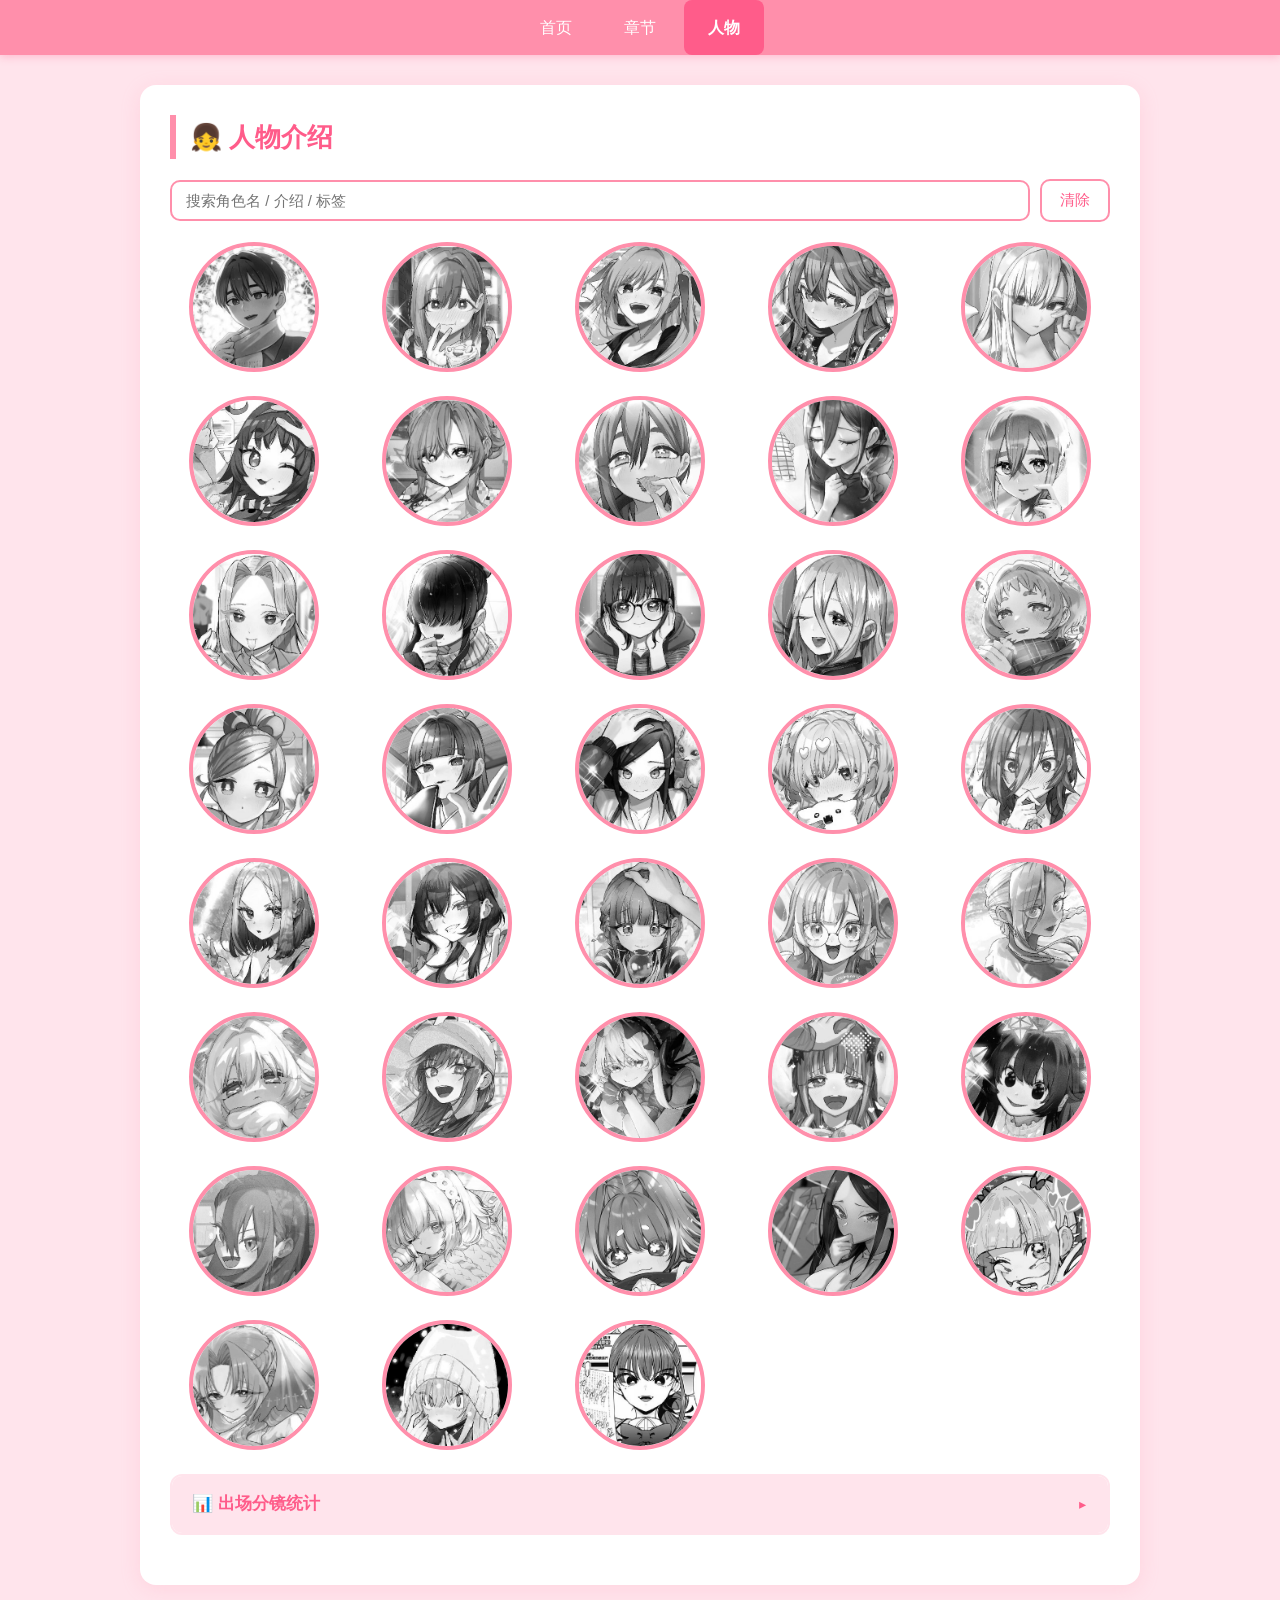
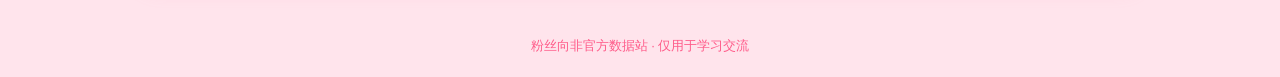
==== commit 16091579: "Add files via upload" ====
--- a/characters.html
+++ b/characters.html
@@ -23,85 +23,25 @@
 .panel.collapsed .panel-body{display:none}
 .panel-body{padding:20px}
 .char-grid{display:grid;grid-template-columns:repeat(auto-fill,minmax(140px,1fr));gap:24px;margin-top:20px}
-.char-card{position:relative;text-align:center;cursor:pointer;transition:transform 0.2s,z-index 0.2s;z-index:1}
+.char-card{position:relative;text-align:center;cursor:pointer;transition:transform 0.2s,box-shadow 0.2s;z-index:1}
 .char-card:hover{transform:translateY(-4px);z-index:100}
 .char-avatar{width:130px;height:130px;border-radius:50%;background:var(--pink-light);margin:0 auto;overflow:hidden;border:4px solid var(--pink-main);display:flex;align-items:center;justify-content:center;font-size:44px;color:var(--pink-deep);font-weight:bold;position:relative;z-index:2}
 .char-avatar img{width:100%;height:100%;object-fit:cover;display:block;filter:grayscale(100%);transition:filter 0.3s;pointer-events:none}
 .char-card:hover .char-avatar img{filter:grayscale(0%)}
-.char-hover-info{position:absolute;left:50%;bottom:-8px;transform:translate(-50%,100%);background:rgba(90,58,69,0.96);color:#fff;padding:12px 16px;border-radius:10px;font-size:12px;width:220px;text-align:left;opacity:0;pointer-events:none;transition:opacity 0.2s;z-index:9999;line-height:1.6;box-shadow:0 4px 16px rgba(0,0,0,0.3)}
+.char-hover-info{position:absolute;left:50%;bottom:-8px;transform:translate(-50%,100%);background:rgba(90,58,69,0.96);color:#fff;padding:12px 16px;border-radius:10px;font-size:12px;width:240px;text-align:left;opacity:0;pointer-events:none;transition:opacity 0.2s;z-index:9999;line-height:1.6;box-shadow:0 4px 16px rgba(0,0,0,0.3)}
 .char-hover-info .hi-name{font-size:15px;font-weight:bold;color:#ffd6e3;margin-bottom:6px}
 .char-hover-info .hi-intro{color:#ffe4ec;margin-bottom:6px}
-.char-hover-info .hi-tags{color:#ffd6e3;font-size:12px}
+.char-hover-info .hi-tags{color:#ffd6e3;font-size:12px;line-height:1.5}
 .char-card:hover .char-hover-info{opacity:1}
-.detail-view{display:none}
-.detail-view.active{display:block}
-.grid-view{display:block}
-.grid-view.hidden{display:none}
-.back-bar{margin-bottom:16px;display:flex;gap:10px;align-items:center;flex-wrap:wrap}
-.detail-top{display:flex;flex-wrap:wrap;gap:20px;margin-bottom:24px}
-.detail-left{flex-shrink:0;width:240px;text-align:center}
-.detail-right{flex:1;min-width:260px}
-.avatar-big{width:200px;height:200px;border-radius:50%;overflow:hidden;border:5px solid var(--pink-main);background:var(--pink-light);margin:0 auto 12px;display:flex;align-items:center;justify-content:center;font-size:60px;color:var(--pink-deep);font-weight:bold}
-.avatar-big img{width:100%;height:100%;object-fit:cover;display:block}
-.char-name-big{font-size:22px;font-weight:bold;color:var(--pink-deep);margin-bottom:6px}
-.char-intro-big{font-size:14px;color:var(--text);line-height:1.7;margin-bottom:12px}
-.char-tag-list{display:flex;flex-wrap:wrap;gap:6px}
-.char-tag{display:inline-flex;align-items:center;padding:4px 12px;background:var(--white);color:var(--pink-deep);border:2px solid var(--pink-main);border-radius:16px;font-size:13px}
-.empty-tip{color:#b9909c;font-size:13px;font-style:italic}
-.info-list{display:grid;grid-template-columns:repeat(auto-fill,minmax(200px,1fr));gap:10px}
-.info-item-row{padding:8px 12px;background:var(--pink-light);border-radius:8px}
-.info-item-row .info-name{font-size:11px;color:#a07a86;font-weight:bold;margin-bottom:2px}
-.info-item-row .info-value{font-size:14px;color:var(--text);word-break:break-all}
-.counter-badge{display:inline-flex;align-items:center;gap:6px;padding:6px 14px;background:#f0f6ff;border:2px solid #6c9eff;color:#3355aa;border-radius:16px;font-size:13px;font-weight:bold}
-.counter-badge .cnt{background:#6c9eff;color:#fff;padding:1px 8px;border-radius:10px;font-size:12px}
-.dressup-wrap{display:flex;align-items:stretch;justify-content:center;gap:10px;max-width:720px;margin:0 auto 20px}
-.dressup-main{position:relative;flex:1;max-width:360px}
-.dressup-stage{position:relative;width:100%;border:2px dashed var(--pink-main);border-radius:12px;background:var(--pink-light);overflow:hidden;aspect-ratio:2/3}
-.dressup-layer{position:absolute;top:0;left:0;width:100%;height:100%;display:flex;align-items:center;justify-content:center;pointer-events:none}
-.dressup-layer img{max-width:100%;max-height:100%;object-fit:contain}
-.dressup-layer .empty-hint-layer{color:var(--pink-deep);font-size:13px;opacity:0.5}
-#layerBackHair{z-index:1}
-#layerBody{z-index:2}
-#layerFace{z-index:3}
-#layerClothes{z-index:4}
-#layerFrontHair{z-index:5}
-.side-col{display:flex;flex-direction:column;gap:6px;justify-content:center;width:80px;flex-shrink:0}
-.side-group{background:rgba(255,255,255,0.9);border-radius:10px;padding:4px 3px 6px;box-shadow:0 2px 6px rgba(255,92,138,0.25);text-align:center}
-.side-group.role-group{background:rgba(255,244,214,0.95);border:1px solid #f5b942}
-.side-group.body-group{background:rgba(220,240,255,0.95);border:1px solid #6c9eff}
-.side-arrow{width:30px;height:30px;border-radius:50%;border:2px solid var(--pink-main);background:var(--white);color:var(--pink-deep);font-size:12px;cursor:pointer;display:flex;align-items:center;justify-content:center;user-select:none;margin:0 auto 2px;transition:all 0.15s}
-.side-arrow:hover{background:var(--pink-main);color:var(--white)}
-.side-group.role-group .side-arrow{border-color:#f5b942;color:#8a6320}
-.side-group.role-group .side-arrow:hover{background:#f5b942;color:#fff}
-.side-group.body-group .side-arrow{border-color:#6c9eff;color:#3355aa}
-.side-group.body-group .side-arrow:hover{background:#6c9eff;color:#fff}
-.side-label{font-size:9px;color:#a07a86;font-weight:bold;margin-bottom:1px}
-.side-name{font-size:10px;font-weight:bold;color:var(--pink-deep);word-break:break-all;line-height:1.2;min-height:24px;padding:0 2px}
-.side-group.role-group .side-name{color:#8a6320}
-.side-group.body-group .side-name{color:#3355aa}
-.set-section{margin-top:16px}
-.set-section-title{font-weight:bold;color:var(--pink-deep);font-size:14px;margin-bottom:8px}
-.set-list{display:flex;flex-direction:column;gap:8px}
-.set-item{display:flex;align-items:center;gap:8px;background:var(--pink-light);border-radius:8px;padding:8px 10px;border:2px solid transparent;cursor:pointer}
-.set-item.active{border-color:var(--pink-deep);background:#ffd6e3}
-.set-item .set-thumb{width:40px;height:40px;border-radius:6px;background:var(--white);flex-shrink:0;display:flex;align-items:center;justify-content:center;overflow:hidden;font-size:10px;color:#b9909c}
-.set-item .set-thumb img{width:100%;height:100%;object-fit:contain}
-.set-item .set-info{flex:1;min-width:0}
-.set-item .set-name{font-weight:bold;color:var(--pink-deep);font-size:13px;white-space:nowrap;overflow:hidden;text-overflow:ellipsis}
-.set-item .set-note{font-size:11px;color:#a07a86;white-space:nowrap;overflow:hidden;text-overflow:ellipsis}
-.empty-hint{text-align:center;color:var(--pink-deep);padding:30px;background:var(--pink-light);border-radius:12px}
-.loading-hint{text-align:center;color:var(--pink-deep);padding:40px;font-size:15px}
-.error-hint{text-align:center;color:#c94a4a;padding:30px;background:#ffe4ec;border:2px solid #ff8fab;border-radius:12px;font-size:14px;line-height:1.8}
+.grid-view,.browse-view{display:block}
+.grid-view.hidden,.browse-view.hidden{display:none}
 .panel-grid-wrap{display:flex;flex-wrap:wrap;gap:20px}
-.panel-grid-left{flex:0 0 auto}
-.panel-grid-right{flex:1;min-width:280px}
+.panel-grid-left{flex:0 0 auto}.panel-grid-right{flex:1;min-width:280px}
 .panel-info{font-size:13px;color:var(--pink-deep);margin-bottom:10px;display:flex;flex-wrap:wrap;gap:12px;align-items:center}
 .panel-info .info-item{background:var(--pink-light);padding:4px 10px;border-radius:8px;font-weight:bold}
-.panel-info .info-item .info-val{color:var(--pink-deep)}
-.panel-grid{display:grid;grid-template-columns:repeat(4,1fr);grid-template-rows:repeat(8,1fr);gap:3px;width:300px;height:450px;background:#ffe4ec;padding:4px;border-radius:8px;border:2px solid var(--pink-main);user-select:none}
-.grid-cell{background:var(--white);border-radius:3px;display:flex;align-items:center;justify-content:center;font-size:10px;color:#c9a2b0;position:relative;border:1px solid #ffd6e3}
+.panel-grid{display:grid;grid-template-columns:repeat(4,1fr);grid-template-rows:repeat(8,1fr);gap:3px;width:300px;height:450px;background:#ffe4ec;padding:4px;border-radius:8px;border:2px solid var(--pink-main);user-select:none;touch-action:none}
+.grid-cell{background:var(--white);border-radius:3px;display:flex;align-items:center;justify-content:center;font-size:10px;color:#c9a2b0;transition:all 0.1s;position:relative;border:1px solid #ffd6e3}
 .grid-cell .cell-idx{position:absolute;top:1px;left:3px;font-size:9px;color:#c9a2b0;pointer-events:none}
-.shot-legend{margin-top:12px;font-size:12px;color:#a07a86;line-height:1.8;max-width:320px}
 .char-select-list{display:flex;flex-wrap:wrap;gap:6px;padding:10px;background:var(--pink-light);border-radius:10px;max-height:220px;overflow-y:auto;margin-bottom:14px}
 .char-select-chip{display:inline-flex;align-items:center;gap:4px;padding:5px 12px;background:var(--white);color:var(--pink-deep);border:2px solid var(--pink-main);border-radius:16px;font-size:13px;cursor:pointer;user-select:none;transition:all 0.15s}
 .char-select-chip:hover{background:#ffd6e3}
@@ -114,15 +54,14 @@
 .counter-tab.active{background:var(--pink-deep);color:var(--white);border-color:var(--pink-deep);font-weight:bold}
 .counter-tab.kiss-tab.active{background:#c94a4a;border-color:#c94a4a}
 .counter-tab .tab-num{background:rgba(255,255,255,0.4);padding:0 6px;border-radius:8px;font-weight:bold}
-.counter-tab.active .tab-num{background:rgba(255,255,255,0.3)}
-.counter-panel{border-radius:10px;padding:16px;margin-bottom:14px;min-height:90px;background:var(--pink-light)}
+.counter-panel{border-radius:10px;padding:12px;margin-bottom:14px;min-height:90px;display:flex;align-items:center;gap:14px;background:var(--pink-light)}
 .counter-panel.kiss{background:#ffe8e8;border:1px solid #ffb8b8}
-.counter-panel .cp-name{font-size:13px;color:var(--pink-deep);font-weight:bold;margin-bottom:8px}
-.counter-panel.kiss .cp-name{color:#c94a4a}
-.counter-panel .cp-values{display:flex;gap:20px;flex-wrap:wrap}
-.counter-panel .cp-values .cp-v{font-size:13px;color:#a07a86}
-.counter-panel .cp-values .cp-v b{font-size:22px;color:var(--pink-deep);display:block}
-.counter-panel.kiss .cp-values .cp-v b{color:#c94a4a}
+.counter-btn-big{width:70px;height:70px;background:var(--white);border:3px solid var(--pink-main);border-radius:10px;display:flex;align-items:center;justify-content:center;font-size:26px;font-weight:bold;color:var(--pink-deep);user-select:none;flex-shrink:0;position:relative}
+.counter-panel.kiss .counter-btn-big{border-color:#e05a5a;color:#c94a4a}
+.counter-info{flex:1;min-width:0}
+.counter-info .tk-label{font-size:12px;color:var(--pink-deep);font-weight:bold;margin-bottom:4px}
+.counter-panel.kiss .counter-info .tk-label{color:#c94a4a}
+.counter-info .tk-tip{font-size:11px;color:#a07a86;line-height:1.5;margin-bottom:8px}
 .record-status{font-size:12px;color:#a07a86;margin-top:8px;padding:8px 12px;background:var(--pink-light);border-radius:8px;min-height:36px;line-height:1.6}
 .record-status .marked{color:var(--pink-deep);font-weight:bold}
 .record-status .important{color:#c94a4a;font-weight:bold}
@@ -142,7 +81,7 @@
 .page-list-wrap.collapsed .page-tree{display:none}
 .page-tree{display:flex;flex-direction:column;gap:6px}
 .pt-group100{border:1px solid #ffb8ca;border-radius:8px;overflow:hidden;background:#fff}
-.pt-head100{display:flex;align-items:center;gap:8px;padding:8px 12px;background:#ff8fab;color:#fff;cursor:pointer;font-weight:bold;font-size:13px;user-select:none;transition:background 0.15s}
+.pt-head100{display:flex;align-items:center;gap:8px;padding:8px 12px;background:#ff8fab;color:#fff;cursor:pointer;font-weight:bold;font-size:13px;user-select:none}
 .pt-head100:hover{background:#ff5c8a}
 .pt-head100 .pt-arrow{display:inline-block;transition:transform 0.2s;font-size:10px}
 .pt-head100 .pt-meta{font-weight:normal;font-size:11px;opacity:0.9;margin-left:auto}
@@ -150,7 +89,7 @@
 .pt-group100.collapsed .pt-body100{display:none}
 .pt-body100{padding:6px 8px 8px;background:#fff5f8;display:flex;flex-direction:column;gap:5px}
 .pt-group10{border:1px solid #ffd6e3;border-radius:6px;overflow:hidden;background:#fff}
-.pt-head10{display:flex;align-items:center;gap:8px;padding:6px 10px;background:#ffe4ec;color:var(--pink-deep);cursor:pointer;font-weight:bold;font-size:12px;user-select:none;transition:background 0.15s}
+.pt-head10{display:flex;align-items:center;gap:8px;padding:6px 10px;background:#ffe4ec;color:var(--pink-deep);cursor:pointer;font-weight:bold;font-size:12px;user-select:none}
 .pt-head10:hover{background:#ffd6e3}
 .pt-head10 .pt-arrow{display:inline-block;transition:transform 0.2s;font-size:10px}
 .pt-head10 .pt-meta{font-weight:normal;font-size:11px;color:#a07a86;margin-left:auto}
@@ -158,7 +97,7 @@
 .pt-group10.collapsed .pt-body10{display:none}
 .pt-body10{padding:4px 6px 6px;background:#fff;display:flex;flex-direction:column;gap:4px}
 .pt-chapter{border:1px solid #ffe4ec;border-radius:5px;overflow:hidden;background:#fff}
-.pt-chapter-head{display:flex;align-items:center;gap:8px;padding:4px 10px;background:#fff8fb;color:var(--pink-deep);cursor:pointer;font-size:12px;font-weight:bold;user-select:none;transition:background 0.15s}
+.pt-chapter-head{display:flex;align-items:center;gap:8px;padding:4px 10px;background:#fff8fb;color:var(--pink-deep);cursor:pointer;font-size:12px;font-weight:bold;user-select:none}
 .pt-chapter-head:hover{background:#ffe4ec}
 .pt-chapter-head .pt-arrow{display:inline-block;transition:transform 0.2s;font-size:9px}
 .pt-chapter-head .pt-meta{font-weight:normal;font-size:11px;color:#a07a86;margin-left:auto}
@@ -179,7 +118,6 @@
 .stats-table tr.chapter-row{background:#fff8fb;cursor:pointer}
 .stats-table tr.chapter-row:hover{background:#ffe4ec}
 .stats-table tr.page-row{background:#fffdf5}
-.stats-table tr.page-row:hover{background:#fff4d6}
 .stats-table .expand-icon{display:inline-block;width:14px;color:var(--pink-deep);font-size:10px;transition:transform 0.15s}
 .stats-table tr.expanded .expand-icon{transform:rotate(90deg)}
 .stats-table .pct{color:#a07a86;font-size:11px}
@@ -197,24 +135,33 @@
 .calc-row{display:flex;gap:8px;align-items:center;margin-bottom:8px;flex-wrap:wrap}
 .calc-row>label{font-size:13px;font-weight:bold;color:var(--pink-deep);min-width:50px}
 .calc-row input[type="text"]{flex:1;min-width:140px;padding:6px 10px;border:2px solid var(--pink-main);border-radius:8px;font-size:13px;outline:none;font-family:inherit}
-.calc-row input[type="text"]:focus{border-color:var(--pink-deep)}
 .calc-result{margin-top:10px;padding:10px 12px;background:var(--white);border-radius:8px;font-size:13px;line-height:1.7;color:var(--text);min-height:40px}
 .calc-result .calc-title{font-weight:bold;color:var(--pink-deep);margin-bottom:4px}
 .calc-result .calc-val{font-weight:bold;color:var(--pink-deep)}
 .calc-result .calc-ratio{font-size:20px;color:#c94a4a;font-weight:bold}
 .calc-result .calc-err{color:#c94a4a}
 .calc-hint{font-size:11px;color:#a07a86;line-height:1.6;margin-top:6px}
-.picker-info{font-size:12px;color:#a07a86;margin-left:4px}
 @media (max-width:700px){
-.panel-grid{width:240px;height:360px}
-.side-col{width:66px}
-.side-arrow{width:26px;height:26px;font-size:11px}
-.dressup-wrap{max-width:100%;gap:4px}
-}
-@media (max-width:600px){
-.detail-left{width:100%}
-.avatar-big{width:150px;height:150px}
-}
+  .panel-grid{width:240px;height:360px}
+}
+.browse-view{padding:20px 0}
+.browse-canvas{position:relative;margin:0 auto}
+.browse-block{position:absolute;box-sizing:border-box;overflow:hidden;font-family:inherit}
+.browse-block-inner{width:100%;height:100%;box-sizing:border-box}
+@media (max-width: 420px) {
+  .browse-view { padding: 8px 0; overflow-x: auto; -webkit-overflow-scrolling: touch; }
+}
+.browse-block .char-tag{display:inline-flex;align-items:center;gap:4px;padding:4px 10px 4px 12px;background:var(--white);color:var(--pink-deep);border:2px solid var(--pink-main);border-radius:16px;font-size:13px;cursor:help}
+.acc-chip{display:inline-flex;align-items:center;gap:4px;padding:3px 10px;background:#fff;border:1px solid var(--pink-main);border-radius:12px;font-size:11px;cursor:pointer;user-select:none;transition:all 0.15s}
+.acc-chip.active{background:var(--pink-deep);color:#fff;border-color:var(--pink-deep)}
+.variant-chip{display:inline-flex;align-items:center;gap:4px;padding:3px 10px;background:#fff;border:1px solid var(--pink-main);border-radius:12px;font-size:11px;cursor:pointer;user-select:none}
+.variant-chip.active{background:var(--pink-deep);color:#fff;border-color:var(--pink-deep)}
+.display-tag-chip{display:inline-flex;align-items:center;gap:4px;padding:3px 10px;background:#fff;border:1px solid var(--pink-main);border-radius:12px;font-size:11px;color:var(--pink-deep);cursor:help;user-select:none}
+.clothes-extra-bar{background:#fff8fb;border:1px dashed var(--pink-main);border-radius:8px;padding:8px;margin-bottom:8px;display:flex;flex-wrap:wrap;gap:6px;align-items:center}
+.clothes-extra-bar .bar-label{font-size:11px;color:var(--pink-deep);font-weight:bold}
+.dressup-layer{position:absolute;top:0;left:0;width:100%;height:100%;display:flex;align-items:center;justify-content:center;pointer-events:none}
+.dressup-layer img{max-width:100%;max-height:100%;object-fit:contain}
+.dressup-layer .empty-hint-layer{color:var(--pink-deep);font-size:13px;opacity:0.5}
 </style>
 </head>
 <body>
@@ -226,349 +173,315 @@
 </nav>
 
 <main>
-<!-- 网格视图 -->
-<div id="gridView" class="grid-view">
-<h1>👧 人物介绍</h1>
-<div class="toolbar">
-<input type="text" id="charSearch" placeholder="搜索角色名 / 介绍 / 标签">
-<button class="btn ghost" onclick="clearCharSearch()">清除</button>
-</div>
-<div id="gridLoading" class="loading-hint">正在加载 characters-data.json ...</div>
-<div class="char-grid" id="charGrid"></div>
-
-<section class="panel" style="margin-top:24px;" id="shotPanel">
-<h2 class="panel-head" onclick="togglePanel(this)"><span>📊 出场分镜统计</span><span class="arrow">▼</span></h2>
-<div class="panel-body">
-<div class="toolbar" style="margin-top:0;">
-<span style="font-weight:bold;color:var(--pink-deep);font-size:14px;">话数</span>
-<input type="number" id="shotChapter" min="1" value="1" style="max-width:80px;padding:6px 10px;border:2px solid var(--pink-main);border-radius:8px;font-size:14px;outline:none;">
-<span style="font-weight:bold;color:var(--pink-deep);font-size:14px;">页数</span>
-<input type="number" id="shotPage" min="1" value="1" style="max-width:80px;padding:6px 10px;border:2px solid var(--pink-main);border-radius:8px;font-size:14px;outline:none;">
-<button class="btn small" onclick="loadShotPage()">查看</button>
-</div>
-
-<div id="pageListWrap" class="page-list-wrap">
-<span class="page-list-toggle" onclick="togglePageList()"><span class="arrow">▼</span><span>📄 已录入的页面（点击展开/收起）</span></span>
-<div class="page-tree" id="pageList"></div>
-</div>
-
-<div class="panel-grid-wrap" style="margin-top:16px;">
-<div class="panel-grid-left">
-<div class="panel-info">
-<span class="info-item">总格：<span class="info-val">32</span></span>
-<span class="info-item">分镜组：<span class="info-val" id="shotGroupCount">0</span></span>
-<span class="info-item">合并格数：<span class="info-val" id="mergedCellCount">0</span></span>
-</div>
-<div class="panel-grid" id="panelGrid"></div>
-<div class="shot-legend">
-<b>说明：</b><br>
-· 合并后的分镜组用彩色描边标记<br>
-· 选择下方角色可查看该角色在该页的出场标记<br>
-· 「出」= 普通出场，「★」= 重要出场
-</div>
-</div>
-
-<div class="panel-grid-right">
-<div style="font-weight:bold;color:var(--pink-deep);font-size:14px;margin-bottom:8px;">选择角色（查看该角色标记）</div>
-<div class="char-select-list" id="charSelectList"></div>
-
-<div style="font-weight:bold;color:var(--pink-deep);font-size:14px;margin-bottom:8px;">计数器（当前页）</div>
-<div class="counter-tabs" id="counterTabs"></div>
-<div id="counterPanelWrap"></div>
-
-<div class="record-status" id="recordStatus">请先选择角色查看。</div>
-</div>
-</div>
-
-<div style="margin-top:24px;">
-<div style="display:flex;justify-content:space-between;align-items:center;flex-wrap:wrap;gap:10px;margin-bottom:10px;">
-<div style="font-weight:bold;color:var(--pink-deep);font-size:14px;">已录入统计（点击角色名可展开详情）</div>
-<div class="stats-filter">
-<span style="font-size:12px;color:#a07a86;">筛选话数：</span>
-<input type="number" id="statsFilterFrom" placeholder="从" min="1">
-<span style="font-size:12px;color:#a07a86;">~</span>
-<input type="number" id="statsFilterTo" placeholder="到" min="1">
-<button class="btn tiny" onclick="renderStatsDisplay()">应用</button>
-<button class="btn tiny ghost" onclick="clearStatsFilter()">清除</button>
-</div>
-</div>
-<div id="statsStatusBar"></div>
-<div id="statsDisplay" style="font-size:13px;color:var(--text);line-height:1.8;">（暂无数据）</div>
-
-<div class="calc-box">
-<div style="font-weight:bold;color:var(--pink-deep);font-size:14px;margin-bottom:10px;">🧮 比例计算器（遵循上方的筛选范围）</div>
-<div class="calc-row"><label>分子：</label><input type="text" id="calcNumerator" placeholder="例如：唐音 吐槽数 或 恋太郎 出场率"></div>
-<div class="calc-row"><label>分母：</label><input type="text" id="calcDenominator" placeholder="例如：总 吐槽数 或 -恋太郎 出场率"></div>
-<div class="calc-row">
-<button class="btn small" onclick="computeRatio()">= 计算</button>
-<button class="btn small ghost" onclick="clearCalc()">清空</button>
-</div>
-<div class="calc-result" id="calcResult">输入分子/分母后点「计算」查看结果。</div>
-<div class="calc-hint">
-<b>语法：</b>[选择器] 指标<br>
-· <b>选择器</b>：角色名、<code>总</code>（全部）、<code>-角色名</code>（排除该角色）、多个名字用空格分隔<br>
-· <b>指标</b>：<code>吐槽数</code> / <code>kiss数</code> / <code>出场数</code> / <code>分镜数</code> / <code>重要出场</code> / <code>普通出场</code> / <code>出场率</code><br>
-· <b>自定义计数器</b>：直接写计数器名字，或 <code>计数器:名称</code><br>
-· <b>示例：</b><code>唐音 吐槽数</code>、<code>总 kiss数</code>、<code>恋太郎 拥抱数</code>
-</div>
-</div>
-</div>
-</div>
-</section>
-</div>
-
-<!-- 角色详情视图 -->
-<div id="detailView" class="detail-view">
-<div class="back-bar">
-<button class="btn ghost" onclick="backToGrid()">← 返回人物列表</button>
-<button class="btn ghost" onclick="goToPrevChar()">◀ 上一个角色</button>
-<button class="btn ghost" onclick="goToNextChar()">下一个角色 ▶</button>
-</div>
-<h1 id="detailTitle">👧 角色详情</h1>
-
-<div class="detail-top">
-<div class="detail-left">
-<div class="avatar-big" id="detailAvatar"><span>?</span></div>
-</div>
-<div class="detail-right">
-<div class="char-name-big" id="detailName"></div>
-<div class="char-intro-big" id="detailIntro"></div>
-<div class="char-tag-list" id="detailTags"></div>
-</div>
-</div>
-
-<section class="panel">
-<h2 class="panel-head" onclick="togglePanel(this)"><span>👗 装扮预览</span><span class="arrow">▼</span></h2>
-<div class="panel-body">
-<div class="dressup-wrap">
-<div class="side-col">
-<div class="side-group role-group">
-<div class="side-arrow" onclick="goToPrevChar()">◀</div>
-<div class="side-label">角色</div>
-<div class="side-name" id="navPrevCharName">—</div>
-</div>
-<div class="side-group body-group">
-<div class="side-arrow" onclick="prevBody()">◀</div>
-<div class="side-label">身体</div>
-<div class="side-name" id="navBodyNameLeft">—</div>
-</div>
-<div class="side-group">
-<div class="side-arrow" onclick="prevHairSet()">◀</div>
-<div class="side-label">发型</div>
-<div class="side-name" id="navHairNameLeft">—</div>
-</div>
-<div class="side-group">
-<div class="side-arrow" onclick="prevFaceSet()">◀</div>
-<div class="side-label">表情</div>
-<div class="side-name" id="navFaceNameLeft">—</div>
-</div>
-<div class="side-group">
-<div class="side-arrow" onclick="prevClothesSet()">◀</div>
-<div class="side-label">衣服</div>
-<div class="side-name" id="navClothesNameLeft">—</div>
-</div>
-</div>
-
-<div class="dressup-main">
-<div class="dressup-stage">
-<div class="dressup-layer" id="layerBackHair"><span class="empty-hint-layer">后发</span></div>
-<div class="dressup-layer" id="layerBody"><span class="empty-hint-layer">身体</span></div>
-<div class="dressup-layer" id="layerFace"><span class="empty-hint-layer">表情</span></div>
-<div class="dressup-layer" id="layerClothes"><span class="empty-hint-layer">衣服</span></div>
-<div class="dressup-layer" id="layerFrontHair"><span class="empty-hint-layer">前发</span></div>
-</div>
-</div>
-
-<div class="side-col">
-<div class="side-group role-group">
-<div class="side-arrow" onclick="goToNextChar()">▶</div>
-<div class="side-label">角色</div>
-<div class="side-name" id="navNextCharName">—</div>
-</div>
-<div class="side-group body-group">
-<div class="side-arrow" onclick="nextBody()">▶</div>
-<div class="side-label">身体</div>
-<div class="side-name" id="navBodyNameRight">—</div>
-</div>
-<div class="side-group">
-<div class="side-arrow" onclick="nextHairSet()">▶</div>
-<div class="side-label">发型</div>
-<div class="side-name" id="navHairNameRight">—</div>
-</div>
-<div class="side-group">
-<div class="side-arrow" onclick="nextFaceSet()">▶</div>
-<div class="side-label">表情</div>
-<div class="side-name" id="navFaceNameRight">—</div>
-</div>
-<div class="side-group">
-<div class="side-arrow" onclick="nextClothesSet()">▶</div>
-<div class="side-label">衣服</div>
-<div class="side-name" id="navClothesNameRight">—</div>
-</div>
-</div>
-</div>
-
-<div class="set-section">
-<div class="set-section-title">🧍 身体列表</div>
-<div class="set-list" id="bodyList"></div>
-</div>
-
-<div class="set-section">
-<div class="set-section-title">💇 发型列表（当前身体内）</div>
-<div class="set-list" id="hairList"></div>
-</div>
-
-<div class="set-section">
-<div class="set-section-title">😊 表情列表（当前身体内）</div>
-<div class="set-list" id="faceList"></div>
-</div>
-
-<div class="set-section">
-<div class="set-section-title">👕 衣服列表（当前身体内）</div>
-<div class="set-list" id="clothesList"></div>
-</div>
-</div>
-</section>
-
-<section class="panel">
-<h2 class="panel-head" onclick="togglePanel(this)"><span>📋 角色信息</span><span class="arrow">▼</span></h2>
-<div class="panel-body">
-<div style="font-size:13px;color:var(--pink-deep);font-weight:bold;margin-bottom:8px;">全局字段</div>
-<div class="info-list" id="globalInfoList"></div>
-<div id="globalInfoEmpty" class="empty-tip" style="display:none;">暂无全局字段数据</div>
-
-<div style="font-size:13px;color:var(--pink-deep);font-weight:bold;margin:16px 0 8px;">独立字段（仅当前角色）</div>
-<div class="info-list" id="ownInfoList"></div>
-<div id="ownInfoEmpty" class="empty-tip" style="display:none;">该角色没有独立字段</div>
-</div>
-</section>
-
-<section class="panel">
-<h2 class="panel-head" onclick="togglePanel(this)"><span>🔢 计数器累计值</span><span class="arrow">▼</span></h2>
-<div class="panel-body">
-<div style="display:flex;flex-wrap:wrap;gap:8px;" id="totalCounters"></div>
-</div>
-</section>
-</div>
+  <div id="loadStatus" style="padding:40px;text-align:center;color:var(--pink-deep);font-size:14px;">正在加载 characters-data.json…</div>
+
+  <div id="gridView" class="grid-view hidden">
+    <h1>👧 人物介绍</h1>
+    <div class="toolbar">
+      <input type="text" id="charSearch" placeholder="搜索角色名 / 介绍 / 标签">
+      <button class="btn ghost" onclick="clearCharSearch()">清除</button>
+    </div>
+    <div class="char-grid" id="charGrid"></div>
+
+    <section class="panel collapsed" style="margin-top:24px;">
+      <h2 class="panel-head" onclick="togglePanel(this)"><span>📊 出场分镜统计</span><span class="arrow">▼</span></h2>
+      <div class="panel-body">
+        <div class="toolbar" style="margin-top:0;">
+          <span style="font-weight:bold;color:var(--pink-deep);font-size:14px;">话数</span>
+          <input type="number" id="shotChapter" min="1" value="1" style="max-width:80px;padding:6px 10px;border:2px solid var(--pink-main);border-radius:8px;font-size:14px;outline:none;">
+          <span style="font-weight:bold;color:var(--pink-deep);font-size:14px;">页数</span>
+          <input type="number" id="shotPage" min="1" value="1" style="max-width:80px;padding:6px 10px;border:2px solid var(--pink-main);border-radius:8px;font-size:14px;outline:none;">
+          <button class="btn small" onclick="loadShotPage()">加载 / 切换</button>
+        </div>
+
+        <div id="pageListWrap" class="page-list-wrap">
+          <span class="page-list-toggle" onclick="togglePageList()"><span class="arrow">▼</span><span>📄 已录入的页面（点击展开/收起）</span></span>
+          <div class="page-tree" id="pageList"></div>
+        </div>
+
+        <div class="panel-grid-wrap" style="margin-top:16px;">
+          <div class="panel-grid-left">
+            <div class="panel-info">
+              <span class="info-item">总格：<span>32</span></span>
+              <span class="info-item">分镜组：<span id="shotGroupCount">0</span></span>
+              <span class="info-item">合并格数：<span id="mergedCellCount">0</span></span>
+            </div>
+            <div class="panel-grid" id="panelGrid"></div>
+          </div>
+          <div class="panel-grid-right">
+            <div style="font-weight:bold;color:var(--pink-deep);font-size:14px;margin-bottom:8px;">选择角色（查看该角色当前页）</div>
+            <div class="char-select-list" id="charSelectList"></div>
+            <div style="font-weight:bold;color:var(--pink-deep);font-size:14px;margin-bottom:8px;">计数器（当前页）</div>
+            <div class="counter-tabs" id="counterTabs"></div>
+            <div id="counterPanelWrap"></div>
+            <div class="record-status" id="recordStatus">请先选择角色。</div>
+          </div>
+        </div>
+
+        <div style="margin-top:24px;">
+          <div style="display:flex;justify-content:space-between;align-items:center;flex-wrap:wrap;gap:10px;margin-bottom:10px;">
+            <div style="font-weight:bold;color:var(--pink-deep);font-size:14px;">已录入统计</div>
+            <div class="stats-filter">
+              <span style="font-size:12px;color:#a07a86;">筛选话数：</span>
+              <input type="number" id="statsFilterFrom" placeholder="从" min="1">
+              <span style="font-size:12px;color:#a07a86;">~</span>
+              <input type="number" id="statsFilterTo" placeholder="到" min="1">
+              <button class="btn tiny" onclick="renderStatsDisplay()">应用</button>
+              <button class="btn tiny ghost" onclick="clearStatsFilter()">清除</button>
+            </div>
+          </div>
+          <div id="statsStatusBar"></div>
+          <div id="statsDisplay" style="font-size:13px;color:var(--text);line-height:1.8;">（暂无数据）</div>
+
+          <div class="calc-box">
+            <div style="font-weight:bold;color:var(--pink-deep);font-size:14px;margin-bottom:10px;">🧮 比例计算器</div>
+            <div class="calc-row"><label>分子：</label><input type="text" id="calcNumerator" placeholder="例如：唐音 吐槽数"></div>
+            <div class="calc-row"><label>分母：</label><input type="text" id="calcDenominator" placeholder="例如：总 吐槽数"></div>
+            <div class="calc-row">
+              <button class="btn small" onclick="computeRatio()">= 计算</button>
+              <button class="btn small ghost" onclick="clearCalc()">清空</button>
+            </div>
+            <div class="calc-result" id="calcResult">输入分子/分母后点「计算」查看结果。</div>
+            <div class="calc-hint">
+              <b>语法：</b>[选择器] 指标<br>
+              · 选择器：角色名 / <code>总</code> / <code>-角色名</code> / 多个名字空格分隔<br>
+              · 指标：<code>吐槽数</code>/<code>kiss数</code>/<code>出场数</code>/<code>分镜数</code>/<code>重要出场</code>/<code>普通出场</code>/<code>出场率</code>/自定义计数器名
+            </div>
+          </div>
+        </div>
+      </div>
+    </section>
+  </div>
+
+  <div id="browseView" class="browse-view hidden">
+    <div id="browseCanvas" class="browse-canvas"></div>
+  </div>
 </main>
 
 <footer>粉丝向非官方数据站 · 仅用于学习交流</footer>
 
 <script>
-/* =====================================================
-   常量
-===================================================== */
+/* ============ 常量 ============ */
 const FOLDER_AVATAR='image/picture/';
 const FOLDER_BODY='image/body/';
 const FOLDER_HAIR='image/hair/';
 const FOLDER_FACE='image/face/';
 const FOLDER_CLOTHES='image/clothes/';
+const FOLDER_ACC='image/clothes/';
 const GRID_TOTAL=32;
 const GROUP_PALETTE=['#ff8fab','#6c9eff','#f5b942','#5cc48f','#b28dff','#ff7f50','#4dc9d9','#d97dbf','#8db547','#8a6320','#7f8fff','#c4a35a'];
 const BUILTIN_TSUKKOMI='__tsukkomi__';
 const BUILTIN_KISS='__kiss__';
-
-/* =====================================================
-   全局状态
-===================================================== */
-let data={characters:[],infoFields:[],customCounters:[],shotPages:{}};
-let dataLoaded=false;
-let dataError='';
-
-/* 详情页状态 */
-let currentCharId=null;
-let currentBodyIndex=0;
-let currentHairSetIndex=0;
-let currentFaceSetIndex=0;
-let currentClothesSetIndex=0;
-let pendingSetNames=null;
-let pendingBodyName=null;
-
-/* 统计页状态 */
-let currentShotKey='';
-let currentShotPage=null;
-let shotSelectedCharId=null;
+const CANVAS_W_DESKTOP=1000;
+const CANVAS_W_MOBILE=375;
+
+const ACC_LAYERS = [
+  {key:'underBackHair', label:'后发下'},
+  {key:'underClothes',  label:'衣服下后发上'},
+  {key:'underFrontHair',label:'衣服上前发下'},
+  {key:'overFrontHair', label:'前发上'}
+];
+const ACC_LAYER_LABEL = {};
+ACC_LAYERS.forEach(l => ACC_LAYER_LABEL[l.key] = l.label);
+
+function detectDevice() {
+  try {
+    if (window.matchMedia && window.matchMedia('(max-width: 768px)').matches) return 'mobile';
+  } catch(e) {}
+  if (/Android|iPhone|iPad|iPod|Mobile|Windows Phone/i.test(navigator.userAgent || '')) return 'mobile';
+  return 'desktop';
+}
+function getCanvasW(device) {
+  return device === 'mobile' ? CANVAS_W_MOBILE : CANVAS_W_DESKTOP;
+}
+
+function sortTagsByWeight(tags){
+  const indexed = tags.map((t, i) => ({t, i}));
+  indexed.sort((a, b) => {
+    const wa = (a.t.weight != null && a.t.weight !== '' && !isNaN(a.t.weight)) ? Number(a.t.weight) : -Infinity;
+    const wb = (b.t.weight != null && b.t.weight !== '' && !isNaN(b.t.weight)) ? Number(b.t.weight) : -Infinity;
+    if(wa !== wb) return wb - wa;
+    return a.i - b.i;
+  });
+  return indexed.map(x => x.t);
+}
+
+const BROWSE_BTN_ACTIONS = {
+  back:     {label:'← 返回列表',    fn:'browseGoBack()',      cls:'ghost'},
+  prevChar: {label:'◀ 上一个角色',  fn:'browsePrevChar()',    cls:'ghost'},
+  nextChar: {label:'下一个角色 ▶',  fn:'browseNextChar()',    cls:'ghost'}
+};
+const KIND_LABELS={char:'角色',body:'身体',hair:'发型',face:'表情',clothes:'衣服'};
+
+/* ============ 状态 ============ */
+let statsExpandedChars=new Set(),statsExpandedChapters=new Set();
+let pagesListCollapsed=false,pagesCollapsed100=new Set(),pagesCollapsed10=new Set(),pagesExpandedChapters=new Set();
 let currentCounterId=BUILTIN_TSUKKOMI;
-let pagesListCollapsed=false;
-let pagesCollapsed100=new Set();
-let pagesCollapsed10=new Set();
-let pagesExpandedChapters=new Set();
-let statsExpandedChars=new Set();
-let statsExpandedChapters=new Set();
-
-let charSearchTerm='';
-
-/* =====================================================
-   数据加载
-===================================================== */
+let currentView='grid';
+let currentCharId=null; /* 未使用，占位 */
+
+let data = {
+  characters:[], infoFields:[], customCounters:[], clothesTags:[], hairTags:[],
+  globalAccessories:[], shotPages:{}, globalUILayoutDesktop:null, globalUILayoutMobile:null
+};
+
+/* ============ ID 生成器 ============ */
+function genId(){return 'x'+Date.now()+'_'+Math.random().toString(36).slice(2,8);}
 function genSetId(){return 's'+Date.now()+'_'+Math.random().toString(36).slice(2,6);}
-
+function makeTag(name,note,weight){return {id:genId(),name:name||'',note:note||'',weight:(weight!=null&&weight!==''&&!isNaN(weight))?Number(weight):null};}
+function makeBody(name,file,note){return {id:genSetId(),name:name||'默认',file:file||'',headFile:'',torsoFile:'',handFile:'',footFile:'',note:note||'',hairSets:[],faceSets:[],clothesSets:[]};}
+
+/* ============ 迁移 ============ */
+function migrateFieldArr(a){
+  if(!Array.isArray(a))return [];
+  return a.map(f=>typeof f==='string'?{id:genId(),name:f,note:''}:{id:f.id||genId(),name:f.name||'',note:f.note||''});
+}
+function migrateTags(a){
+  if(!Array.isArray(a))return [];
+  return a.map(t=>{
+    if(typeof t==='string')return makeTag(t,'');
+    return {
+      id:t.id||genId(),
+      name:t.name||'',
+      note:t.note||'',
+      weight:(t.weight!=null&&t.weight!==''&&!isNaN(t.weight))?Number(t.weight):null
+    };
+  });
+}
+function migrateHair(h){
+  return {id:h.id||genSetId(),name:h.name||'未命名发型',frontHairFile:h.frontHairFile||'',backHairFile:h.backHairFile||'',note:h.note||'',tagIds:Array.isArray(h.tagIds)?h.tagIds:[],defaultClothesId:h.defaultClothesId||'',unbound:!!h.unbound};
+}
+function migrateFace(f){return {id:f.id||genSetId(),name:f.name||'未命名表情',imageFile:f.imageFile||'',note:f.note||''};}
+function migrateGlobalAcc(a){
+  return {
+    id:a.id||genId(),name:a.name||'未命名装饰',note:a.note||'',imageFile:a.imageFile||'',
+    layer:(a.layer && ACC_LAYER_LABEL[a.layer])?a.layer:'underFrontHair',
+    defaultOn:!!a.defaultOn
+  };
+}
+function migratePerAcc(pa){
+  return {
+    id:pa.id||genSetId(),name:pa.name||'未命名装饰',imageFile:pa.imageFile||'',note:pa.note||'',
+    layer:(pa.layer && ACC_LAYER_LABEL[pa.layer])?pa.layer:'underFrontHair',
+    defaultOn:!!pa.defaultOn
+  };
+}
+function migrateClothes(c){
+  return {
+    id:c.id||genSetId(),name:c.name||'未命名衣服',imageFile:c.imageFile||'',note:c.note||'',
+    tagIds:Array.isArray(c.tagIds)?c.tagIds:[],
+    hasGlobalAccessories:!!c.hasGlobalAccessories,
+    enabledGlobalAccessoryIds:Array.isArray(c.enabledGlobalAccessoryIds)?c.enabledGlobalAccessoryIds:[],
+    activeGlobalAccessoryIds:Array.isArray(c.activeGlobalAccessoryIds)?c.activeGlobalAccessoryIds:[],
+    hasPerClothesAccessories:!!c.hasPerClothesAccessories,
+    perClothesAccessories:Array.isArray(c.perClothesAccessories)?c.perClothesAccessories.map(migratePerAcc):[],
+    activePerClothesAccessoryIds:Array.isArray(c.activePerClothesAccessoryIds)?c.activePerClothesAccessoryIds:[],
+    hasVariants:!!c.hasVariants,
+    variants:Array.isArray(c.variants)?c.variants:[],
+    activeVariantIndex:c.activeVariantIndex||0,
+    hideBackHair:!!c.hideBackHair,
+    hideHead:!!c.hideHead,
+    hideTorso:!!c.hideTorso,
+    hideHand:!!c.hideHand,
+    hideFoot:!!c.hideFoot
+  };
+}
+function migrateBody(b){
+  return {
+    id:b.id||genSetId(),name:b.name||'默认',file:b.file||'',
+    headFile:b.headFile||'',torsoFile:b.torsoFile||'',handFile:b.handFile||'',footFile:b.footFile||'',
+    note:b.note||'',
+    hairSets:Array.isArray(b.hairSets)?b.hairSets.map(migrateHair):[],
+    faceSets:Array.isArray(b.faceSets)?b.faceSets.map(migrateFace):[],
+    clothesSets:Array.isArray(b.clothesSets)?b.clothesSets.map(migrateClothes):[]
+  };
+}
 function normalizeCharacter(c){
   const nc={
-    id:c.id||('c'+Math.random().toString(36).slice(2,8)),
-    name:c.name||'',
-    intro:c.intro||'',
-    avatarFile:c.avatarFile||'',
-    tags:Array.isArray(c.tags)?[...c.tags]:[],
+    id:c.id||genId(),name:c.name||'',intro:c.intro||'',avatarFile:c.avatarFile||'',
+    tags:migrateTags(c.tags),
     bodies:[],
-    ownInfoFields:Array.isArray(c.ownInfoFields)?c.ownInfoFields:[],
-    ownInfo:c.ownInfo||{},
-    customCounters:Array.isArray(c.customCounters)?c.customCounters:[],
-    info:c.info||{}
+    globalAccessories:Array.isArray(c.globalAccessories)?c.globalAccessories.map(migrateGlobalAcc):[],
+    ownInfoFields:migrateFieldArr(c.ownInfoFields),
+    ownInfo:Object.assign({},c.ownInfo||{}),
+    customCounters:migrateFieldArr(c.customCounters),
+    info:c.info||{},
+    uiLayoutDesktop:migrateUILayout(c.uiLayoutDesktop || c.uiLayout),
+    uiLayoutMobile:migrateUILayout(c.uiLayoutMobile)
   };
   if(Array.isArray(c.bodies)&&c.bodies.length>0){
-    nc.bodies=c.bodies.map(b=>({
-      id:b.id||genSetId(),
-      name:b.name||'默认',
-      file:b.file||'',
-      note:b.note||'',
-      hairSets:(b.hairSets||[]).map(h=>({id:h.id||genSetId(),name:h.name||'未命名发型',frontHairFile:h.frontHairFile||'',backHairFile:h.backHairFile||'',note:h.note||''})),
-      faceSets:(b.faceSets||[]).map(f=>({id:f.id||genSetId(),name:f.name||'未命名表情',imageFile:f.imageFile||'',note:f.note||''})),
-      clothesSets:(b.clothesSets||[]).map(x=>({id:x.id||genSetId(),name:x.name||'未命名衣服',imageFile:x.imageFile||'',note:x.note||''}))
-    }));
+    nc.bodies=c.bodies.map(migrateBody);
   }else{
-    nc.bodies=[{
-      id:genSetId(),
-      name:'默认',
-      file:c.body?.file||'',
-      note:c.body?.note||'',
-      hairSets:(c.hairSets||[]).map(h=>({id:h.id||genSetId(),name:h.name||'未命名发型',frontHairFile:h.frontHairFile||'',backHairFile:h.backHairFile||'',note:h.note||''})),
-      faceSets:(c.faceSets||[]).map(f=>({id:f.id||genSetId(),name:f.name||'未命名表情',imageFile:f.imageFile||'',note:f.note||''})),
-      clothesSets:(c.clothesSets||[]).map(x=>({id:x.id||genSetId(),name:x.name||'未命名衣服',imageFile:x.imageFile||'',note:x.note||''}))
-    }];
+    const b=makeBody('默认',c.body?.file||'',c.body?.note||'');
+    b.hairSets=Array.isArray(c.hairSets)?c.hairSets.map(migrateHair):[];
+    b.faceSets=Array.isArray(c.faceSets)?c.faceSets.map(migrateFace):[];
+    b.clothesSets=Array.isArray(c.clothesSets)?c.clothesSets.map(migrateClothes):[];
+    nc.bodies=[b];
   }
   return nc;
 }
-
-async function loadData(){
-  try{
-    const res=await fetch('characters-data.json',{cache:'no-cache'});
-    if(!res.ok)throw new Error(`HTTP ${res.status}`);
-    const d=await res.json();
-    data={
-      characters:(d.characters||[]).map(normalizeCharacter),
-      infoFields:d.infoFields||[],
-      customCounters:d.customCounters||[],
-      shotPages:d.shotPages||{}
-    };
-    Object.keys(data.shotPages).forEach(k=>{
-      const p=data.shotPages[k];
-      if(!p.tsukkomi)p.tsukkomi={};
-      if(!p.kiss)p.kiss={};
-      if(!p.counters)p.counters={};
+function normalizeData(json){
+  const r = {
+    characters:(json.characters||[]).map(normalizeCharacter),
+    infoFields:migrateFieldArr(json.infoFields),
+    customCounters:migrateFieldArr(json.customCounters),
+    clothesTags:migrateTags(json.clothesTags),
+    hairTags:migrateTags(json.hairTags),
+    globalAccessories:Array.isArray(json.globalAccessories)?json.globalAccessories.map(migrateGlobalAcc):[],
+    shotPages:json.shotPages||{},
+    globalUILayoutDesktop:migrateUILayout(json.globalUILayoutDesktop || json.globalUILayout),
+    globalUILayoutMobile:migrateUILayout(json.globalUILayoutMobile)
+  };
+  if(r.hairTags.length===0 && Array.isArray(json.characters)){
+    const allOld=[];
+    json.characters.forEach(c=>{
+      if(Array.isArray(c.hairTags)){
+        c.hairTags.forEach(t=>{
+          const tag=migrateTags([t])[0];
+          if(!allOld.some(x=>x.name===tag.name)) allOld.push(tag);
+        });
+      }
     });
-    dataLoaded=true;
-  }catch(e){
-    dataError=e.message;
-    dataLoaded=false;
-  }
-}
-
-/* =====================================================
-   工具
-===================================================== */
-function escapeHtml(s){return String(s).replace(/&/g,'&amp;').replace(/</g,'&lt;').replace(/>/g,'&gt;').replace(/"/g,'&quot;').replace(/'/g,'&#39;');}
-function escapeAttr(s){return escapeHtml(s);}
+    r.hairTags=allOld;
+  }
+  Object.keys(r.shotPages).forEach(k=>{
+    const p=r.shotPages[k];
+    if(!p.tsukkomi)p.tsukkomi={};
+    if(!p.kiss)p.kiss={};
+    if(!p.counters)p.counters={};
+  });
+  return r;
+}
+
+/* ============ 视图 ============ */
+function showView(view){
+  currentView=view;
+  document.getElementById('gridView').classList.toggle('hidden',view!=='grid');
+  document.getElementById('browseView').classList.toggle('hidden',view!=='browse');
+}
+
+/* ============ 计数器辅助 ============ */
+function getAllCounters(){const l=[{id:BUILTIN_TSUKKOMI,name:'吐槽数'},{id:BUILTIN_KISS,name:'Kiss 数'}];(data.customCounters||[]).forEach(c=>l.push({id:c.id,name:c.name}));return l;}
+function getCharOwnCounters(cid){const c=data.characters.find(x=>x.id===cid);if(!c)return [];return (c.customCounters||[]).map(cc=>({id:cc.id,name:cc.name,type:'own'}));}
+function getAllCountersForCurrentSel(){const l=getAllCounters();if(shotSelectedCharId)l.push(...getCharOwnCounters(shotSelectedCharId));return l;}
+function getCounterName(id){
+  if(id===BUILTIN_TSUKKOMI)return '吐槽数';
+  if(id===BUILTIN_KISS)return 'Kiss 数';
+  const c=(data.customCounters||[]).find(x=>x.id===id);if(c)return c.name;
+  for(const ch of data.characters){const cc=(ch.customCounters||[]).find(x=>x.id===id);if(cc)return cc.name;}
+  return '未知';
+}
+function getCharCounterTotal(cid,charId){
+  let s=0;
+  Object.values(data.shotPages||{}).forEach(p=>{
+    if(cid===BUILTIN_TSUKKOMI){if(p.tsukkomi&&p.tsukkomi[charId])s+=p.tsukkomi[charId];}
+    else if(cid===BUILTIN_KISS){if(p.kiss&&p.kiss[charId])s+=p.kiss[charId];}
+    else if(p.counters&&p.counters[cid]&&p.counters[cid][charId])s+=p.counters[cid][charId];
+  });
+  return s;
+}
+
+/* ============ 面板 / 页面树折叠 ============ */
 function togglePanel(el){el.parentElement.classList.toggle('collapsed');}
 function togglePageList(){pagesListCollapsed=!pagesListCollapsed;document.getElementById('pageListWrap').classList.toggle('collapsed',pagesListCollapsed);}
 function togglePage100(i){if(pagesCollapsed100.has(i))pagesCollapsed100.delete(i);else pagesCollapsed100.add(i);renderPageList();}
@@ -576,440 +489,68 @@
 function togglePageChapter(ch){if(pagesExpandedChapters.has(ch))pagesExpandedChapters.delete(ch);else pagesExpandedChapters.add(ch);renderPageList();}
 function expandPageAncestors(key){
   const ch=parseInt(key.split('-')[0],10);
-  const gi10=Math.floor((ch-1)/10);
-  const gi100=Math.floor(gi10/10);
-  pagesCollapsed100.delete(gi100);
-  pagesCollapsed10.delete(gi10);
+  const i10=Math.floor((ch-1)/10);
+  const i100=Math.floor(i10/10);
+  pagesCollapsed100.delete(i100);
+  pagesCollapsed10.delete(i10);
   pagesExpandedChapters.add(ch);
 }
 
-/* =====================================================
-   网格渲染
-===================================================== */
+/* ============ 角色卡片列表 ============ */
+let charSearchTerm='';
 function renderCharGrid(){
-  const grid=document.getElementById('charGrid');
-  const loading=document.getElementById('gridLoading');
-  grid.innerHTML='';
-
-  if(!dataLoaded){
-    loading.innerHTML=`<div class="error-hint">
-      ⚠️ 无法加载 <b>characters-data.json</b><br>
-      ${dataError?'错误信息：'+escapeHtml(dataError):''}<br><br>
-      请确认：<br>
-      1. <code>characters-data.json</code> 与 <code>characters.html</code> 在<b>同一文件夹</b><br>
-      2. 文件名完全一致（区分大小写）<br>
-      3. 通过 http/https 访问（不是 file:// 双击打开）
-    </div>`;
-    loading.style.display='block';
-    return;
-  }
-  loading.style.display='none';
-
+  const grid=document.getElementById('charGrid');grid.innerHTML='';
   const term=charSearchTerm.trim();
   const filtered=data.characters.filter(c=>{
     if(!term)return true;
     if(c.name&&c.name.includes(term))return true;
     if(c.intro&&c.intro.includes(term))return true;
-    if(Array.isArray(c.tags)&&c.tags.some(t=>t.includes(term)))return true;
+    if(Array.isArray(c.tags)&&c.tags.some(t=>t.name.includes(term)))return true;
     return false;
   });
-
   if(filtered.length===0){
-    grid.innerHTML='<div class="empty-hint" style="grid-column:1/-1;">没有找到匹配的角色</div>';
+    grid.innerHTML='<div style="grid-column:1/-1;text-align:center;color:#b9909c;font-size:13px;font-style:italic;padding:20px;">没有匹配的角色</div>';
     return;
   }
-
   filtered.forEach(c=>{
     const card=document.createElement('div');
     card.className='char-card';
-    const avatarSrc=c.avatarFile?FOLDER_AVATAR+c.avatarFile:'';
-    const avatarHtml=avatarSrc
-      ?`<img src="${avatarSrc}" alt="" onerror="this.style.display='none';this.parentNode.innerHTML='<span>?</span>'">`
-      :`<span>${escapeHtml((c.name||'?').slice(0,1))}</span>`;
-    const tagsLine=(c.tags&&c.tags.length)?`<div class="hi-tags">${c.tags.map(t=>'#'+escapeHtml(t)).join(' ')}</div>`:'';
-    card.innerHTML=`<div class="char-avatar">${avatarHtml}</div>
-      <div class="char-hover-info">
-        <div class="hi-name">${escapeHtml(c.name||'未命名')}</div>
-        <div class="hi-intro">${escapeHtml(c.intro||'（暂无介绍）')}</div>
-        ${tagsLine}
-      </div>`;
-    card.onclick=()=>openCharDetail(c.id);
+    card.dataset.charId=c.id;
+    const src=c.avatarFile?FOLDER_AVATAR+c.avatarFile:'';
+    const ah=src
+      ? `<img src="${src}" onerror="this.style.display='none';this.parentNode.innerHTML='<span>?</span>'">`
+      : `<span>${escapeHtml((c.name||'?').slice(0,1))}</span>`;
+    const tagsLine=(c.tags&&c.tags.length)
+      ? `<div class="hi-tags">${c.tags.map(t=>{const ttl=t.note?` title="${escapeAttr(t.note)}"`:'';return `<span class="tag-hover"${ttl}>#${escapeHtml(t.name)}</span>`;}).join(' ')}</div>`
+      : '';
+    card.innerHTML=`<div class="char-avatar">${ah}</div><div class="char-hover-info"><div class="hi-name">${escapeHtml(c.name||'未命名')}</div><div class="hi-intro">${escapeHtml(c.intro||'（暂无介绍）')}</div>${tagsLine}</div>`;
+    card.addEventListener('click',()=>openBrowsePage(c.id));
     grid.appendChild(card);
   });
 }
-
-function clearCharSearch(){
-  document.getElementById('charSearch').value='';
-  charSearchTerm='';
-  renderCharGrid();
-}
-document.getElementById('charSearch').addEventListener('input',e=>{
-  charSearchTerm=e.target.value;
-  renderCharGrid();
-});
-
-/* =====================================================
-   角色详情
-===================================================== */
-function curBody(){
-  const c=data.characters.find(x=>x.id===currentCharId);
-  if(!c||!c.bodies||c.bodies.length===0)return null;
-  if(currentBodyIndex<0||currentBodyIndex>=c.bodies.length)currentBodyIndex=0;
-  return c.bodies[currentBodyIndex];
-}
-function curHairSets(){const b=curBody();return b?b.hairSets:[];}
-function curFaceSets(){const b=curBody();return b?b.faceSets:[];}
-function curClothesSets(){const b=curBody();return b?b.clothesSets:[];}
-
-function openCharDetail(id){
-  const c=data.characters.find(x=>x.id===id);
-  if(!c)return;
-  currentCharId=id;
-
-  currentBodyIndex=0;
-  if(pendingBodyName){
-    const i=(c.bodies||[]).findIndex(b=>b.name===pendingBodyName);
-    if(i!==-1)currentBodyIndex=i;
-    pendingBodyName=null;
-  }
-
-  const b=curBody();
-  currentHairSetIndex=(b&&b.hairSets.length>0)?0:-1;
-  currentFaceSetIndex=(b&&b.faceSets.length>0)?0:-1;
-  currentClothesSetIndex=(b&&b.clothesSets.length>0)?0:-1;
-
-  if(pendingSetNames){
-    if(b&&pendingSetNames.hair){const i=b.hairSets.findIndex(h=>h.name===pendingSetNames.hair);if(i!==-1)currentHairSetIndex=i;}
-    if(b&&pendingSetNames.face){const i=b.faceSets.findIndex(f=>f.name===pendingSetNames.face);if(i!==-1)currentFaceSetIndex=i;}
-    if(b&&pendingSetNames.clothes){const i=b.clothesSets.findIndex(x=>x.name===pendingSetNames.clothes);if(i!==-1)currentClothesSetIndex=i;}
-    pendingSetNames=null;
-  }
-
-  document.getElementById('gridView').classList.add('hidden');
-  document.getElementById('detailView').classList.add('active');
-
-  document.getElementById('detailTitle').textContent=c.name?`👧 ${c.name}`:'👧 角色详情';
-  document.getElementById('detailName').textContent=c.name||'未命名';
-  document.getElementById('detailIntro').textContent=c.intro||'（暂无介绍）';
-
-  // 头像
-  const av=document.getElementById('detailAvatar');
-  if(c.avatarFile){
-    av.innerHTML=`<img src="${FOLDER_AVATAR+c.avatarFile}" onerror="this.parentNode.innerHTML='<span>?</span>'">`;
-  }else{
-    av.innerHTML=`<span>${escapeHtml((c.name||'?').slice(0,1))}</span>`;
-  }
-
-  // 标签
-  const tagsBox=document.getElementById('detailTags');
-  tagsBox.innerHTML='';
-  if(c.tags&&c.tags.length){
-    c.tags.forEach(t=>{
-      const el=document.createElement('span');
-      el.className='char-tag';
-      el.textContent=t;
-      tagsBox.appendChild(el);
-    });
-  }else{
-    tagsBox.innerHTML='<span class="empty-tip">暂无标签</span>';
-  }
-
-  renderDressup();
-  renderBodyList();
-  renderHairList();
-  renderFaceList();
-  renderClothesList();
-  renderInfoSections();
-  renderTotalCounters();
-
-  window.scrollTo({top:0,behavior:'smooth'});
-}
-
-function backToGrid(){
-  document.getElementById('detailView').classList.remove('active');
-  document.getElementById('gridView').classList.remove('hidden');
-  renderCharGrid();
-  renderCharSelectList();
-  renderCounterTabs();
-  renderCounterPanel();
-  renderStatsDisplay();
-}
-
-function recordSetNamesForSwitch(){
-  const b=curBody();
-  if(!b)return {hair:null,face:null,clothes:null};
-  return {
-    hair:b.hairSets[currentHairSetIndex]?.name||null,
-    face:b.faceSets[currentFaceSetIndex]?.name||null,
-    clothes:b.clothesSets[currentClothesSetIndex]?.name||null
-  };
-}
-
-function goToPrevChar(){
-  if(!currentCharId)return;
-  const idx=data.characters.findIndex(x=>x.id===currentCharId);
-  if(idx===-1)return;
-  const prev=data.characters[(idx-1+data.characters.length)%data.characters.length];
-  if(!prev)return;
-  pendingSetNames=recordSetNamesForSwitch();
-  pendingBodyName=curBody()?.name||null;
-  openCharDetail(prev.id);
-}
-function goToNextChar(){
-  if(!currentCharId)return;
-  const idx=data.characters.findIndex(x=>x.id===currentCharId);
-  if(idx===-1)return;
-  const next=data.characters[(idx+1)%data.characters.length];
-  if(!next)return;
-  pendingSetNames=recordSetNamesForSwitch();
-  pendingBodyName=curBody()?.name||null;
-  openCharDetail(next.id);
-}
-
-/* 装扮切换 */
-function prevBody(){
-  const c=data.characters.find(x=>x.id===currentCharId);
-  if(!c||c.bodies.length<=1)return;
-  currentBodyIndex=(currentBodyIndex-1+c.bodies.length)%c.bodies.length;
-  onBodyChanged();
-}
-function nextBody(){
-  const c=data.characters.find(x=>x.id===currentCharId);
-  if(!c||c.bodies.length<=1)return;
-  currentBodyIndex=(currentBodyIndex+1)%c.bodies.length;
-  onBodyChanged();
-}
-function onBodyChanged(){
-  const b=curBody();
-  currentHairSetIndex=(b&&b.hairSets.length>0)?0:-1;
-  currentFaceSetIndex=(b&&b.faceSets.length>0)?0:-1;
-  currentClothesSetIndex=(b&&b.clothesSets.length>0)?0:-1;
-  renderDressup();
-  renderBodyList();
-  renderHairList();
-  renderFaceList();
-  renderClothesList();
-}
-
-function prevHairSet(){const s=curHairSets();if(s.length<=1)return;currentHairSetIndex=(currentHairSetIndex-1+s.length)%s.length;renderDressup();renderHairList();}
-function nextHairSet(){const s=curHairSets();if(s.length<=1)return;currentHairSetIndex=(currentHairSetIndex+1)%s.length;renderDressup();renderHairList();}
-function prevFaceSet(){const s=curFaceSets();if(s.length<=1)return;currentFaceSetIndex=(currentFaceSetIndex-1+s.length)%s.length;renderDressup();renderFaceList();}
-function nextFaceSet(){const s=curFaceSets();if(s.length<=1)return;currentFaceSetIndex=(currentFaceSetIndex+1)%s.length;renderDressup();renderFaceList();}
-function prevClothesSet(){const s=curClothesSets();if(s.length<=1)return;currentClothesSetIndex=(currentClothesSetIndex-1+s.length)%s.length;renderDressup();renderClothesList();}
-function nextClothesSet(){const s=curClothesSets();if(s.length<=1)return;currentClothesSetIndex=(currentClothesSetIndex+1)%s.length;renderDressup();renderClothesList();}
-
-function renderDressup(){
-  const b=curBody();
-  if(!b)return;
-  const hair=b.hairSets[currentHairSetIndex];
-  const face=b.faceSets[currentFaceSetIndex];
-  const clothes=b.clothesSets[currentClothesSetIndex];
-
-  const setLayer=(id,src,name)=>{
-    const el=document.getElementById(id);
-    if(src)el.innerHTML=`<img src="${src}" onerror="this.style.display='none'">`;
-    else el.innerHTML=`<span class="empty-hint-layer">${name}</span>`;
-  };
-  setLayer('layerBackHair',hair?.backHairFile?FOLDER_HAIR+hair.backHairFile:'','后发');
-  setLayer('layerBody',b.file?FOLDER_BODY+b.file:'','身体');
-  setLayer('layerFace',face?.imageFile?FOLDER_FACE+face.imageFile:'','表情');
-  setLayer('layerClothes',clothes?.imageFile?FOLDER_CLOTHES+clothes.imageFile:'','衣服');
-  setLayer('layerFrontHair',hair?.frontHairFile?FOLDER_HAIR+hair.frontHairFile:'','前发');
-
-  document.getElementById('navBodyNameLeft').textContent=b.name;
-  document.getElementById('navBodyNameRight').textContent=b.name;
-  document.getElementById('navHairNameLeft').textContent=hair?.name||'—';
-  document.getElementById('navHairNameRight').textContent=hair?.name||'—';
-  document.getElementById('navFaceNameLeft').textContent=face?.name||'—';
-  document.getElementById('navFaceNameRight').textContent=face?.name||'—';
-  document.getElementById('navClothesNameLeft').textContent=clothes?.name||'—';
-  document.getElementById('navClothesNameRight').textContent=clothes?.name||'—';
-
-  if(currentCharId){
-    const idx=data.characters.findIndex(x=>x.id===currentCharId);
-    if(idx!==-1){
-      const p=data.characters[(idx-1+data.characters.length)%data.characters.length];
-      const n=data.characters[(idx+1)%data.characters.length];
-      document.getElementById('navPrevCharName').textContent=p?.name||'—';
-      document.getElementById('navNextCharName').textContent=n?.name||'—';
-    }
-  }
-}
-
-/* 列表渲染 */
-function renderBodyList(){
-  const box=document.getElementById('bodyList');
-  box.innerHTML='';
-  const c=data.characters.find(x=>x.id===currentCharId);
-  if(!c||!c.bodies||c.bodies.length===0){
-    box.innerHTML='<div class="empty-tip">暂无身体</div>';
-    return;
-  }
-  c.bodies.forEach((b,i)=>{
-    const item=document.createElement('div');
-    item.className='set-item'+(i===currentBodyIndex?' active':'');
-    const thumb=b.file?`<img src="${FOLDER_BODY+b.file}" onerror="this.style.display='none'">`:'无图';
-    item.innerHTML=`<div class="set-thumb">${thumb}</div>
-      <div class="set-info">
-        <div class="set-name">${escapeHtml(b.name)}</div>
-        <div class="set-note">${escapeHtml(b.note||'（无备注）')} · 发型${b.hairSets.length}/表情${b.faceSets.length}/衣服${b.clothesSets.length}</div>
-      </div>`;
-    item.onclick=()=>{currentBodyIndex=i;onBodyChanged();};
-    box.appendChild(item);
-  });
-}
-
-function renderHairList(){
-  const box=document.getElementById('hairList');
-  box.innerHTML='';
-  const sets=curHairSets();
-  if(sets.length===0){box.innerHTML='<div class="empty-tip">当前身体没有发型</div>';return;}
-  sets.forEach((h,i)=>{
-    const item=document.createElement('div');
-    item.className='set-item'+(i===currentHairSetIndex?' active':'');
-    const thumb=h.frontHairFile?`<img src="${FOLDER_HAIR+h.frontHairFile}" onerror="this.style.display='none'">`:'前发';
-    item.innerHTML=`<div class="set-thumb">${thumb}</div>
-      <div class="set-info">
-        <div class="set-name">${escapeHtml(h.name)}</div>
-        <div class="set-note">${escapeHtml(h.note||'（无备注）')}</div>
-      </div>`;
-    item.onclick=()=>{currentHairSetIndex=i;renderDressup();renderHairList();};
-    box.appendChild(item);
-  });
-}
-
-function renderFaceList(){
-  const box=document.getElementById('faceList');
-  box.innerHTML='';
-  const sets=curFaceSets();
-  if(sets.length===0){box.innerHTML='<div class="empty-tip">当前身体没有表情</div>';return;}
-  sets.forEach((f,i)=>{
-    const item=document.createElement('div');
-    item.className='set-item'+(i===currentFaceSetIndex?' active':'');
-    const thumb=f.imageFile?`<img src="${FOLDER_FACE+f.imageFile}" onerror="this.style.display='none'">`:'无图';
-    item.innerHTML=`<div class="set-thumb">${thumb}</div>
-      <div class="set-info">
-        <div class="set-name">${escapeHtml(f.name)}</div>
-        <div class="set-note">${escapeHtml(f.note||'（无备注）')}</div>
-      </div>`;
-    item.onclick=()=>{currentFaceSetIndex=i;renderDressup();renderFaceList();};
-    box.appendChild(item);
-  });
-}
-
-function renderClothesList(){
-  const box=document.getElementById('clothesList');
-  box.innerHTML='';
-  const sets=curClothesSets();
-  if(sets.length===0){box.innerHTML='<div class="empty-tip">当前身体没有衣服</div>';return;}
-  sets.forEach((c,i)=>{
-    const item=document.createElement('div');
-    item.className='set-item'+(i===currentClothesSetIndex?' active':'');
-    const thumb=c.imageFile?`<img src="${FOLDER_CLOTHES+c.imageFile}" onerror="this.style.display='none'">`:'无图';
-    item.innerHTML=`<div class="set-thumb">${thumb}</div>
-      <div class="set-info">
-        <div class="set-name">${escapeHtml(c.name)}</div>
-        <div class="set-note">${escapeHtml(c.note||'（无备注）')}</div>
-      </div>`;
-    item.onclick=()=>{currentClothesSetIndex=i;renderDressup();renderClothesList();};
-    box.appendChild(item);
-  });
-}
-
-/* 角色信息区 */
-function renderInfoSections(){
-  const c=data.characters.find(x=>x.id===currentCharId);
-  if(!c)return;
-
-  // 全局字段
-  const gBox=document.getElementById('globalInfoList');
-  const gEmpty=document.getElementById('globalInfoEmpty');
-  gBox.innerHTML='';
-  let gHasAny=false;
-  data.infoFields.forEach(f=>{
-    const v=c.info?.[f.name];
-    if(v===undefined||v==='')return;
-    gHasAny=true;
-    const row=document.createElement('div');
-    row.className='info-item-row';
-    row.innerHTML=`<div class="info-name">${escapeHtml(f.name)}</div><div class="info-value">${escapeHtml(v)}</div>`;
-    gBox.appendChild(row);
-  });
-  gEmpty.style.display=gHasAny?'none':'block';
-
-  // 独立字段
-  const oBox=document.getElementById('ownInfoList');
-  const oEmpty=document.getElementById('ownInfoEmpty');
-  oBox.innerHTML='';
-  const ownFields=c.ownInfoFields||[];
-  let oHasAny=false;
-  ownFields.forEach(f=>{
-    const v=c.ownInfo?.[f.id];
-    if(v===undefined||v==='')return;
-    oHasAny=true;
-    const row=document.createElement('div');
-    row.className='info-item-row';
-    row.innerHTML=`<div class="info-name">${escapeHtml(f.name)}</div><div class="info-value">${escapeHtml(v)}</div>`;
-    oBox.appendChild(row);
-  });
-  oEmpty.style.display=oHasAny?'none':'block';
-}
-
-/* 计数器累计值 */
-function getCharCounterTotal(counterId,charId){
-  let sum=0;
-  Object.values(data.shotPages||{}).forEach(p=>{
-    if(counterId===BUILTIN_TSUKKOMI){if(p.tsukkomi&&p.tsukkomi[charId])sum+=p.tsukkomi[charId];}
-    else if(counterId===BUILTIN_KISS){if(p.kiss&&p.kiss[charId])sum+=p.kiss[charId];}
-    else if(p.counters&&p.counters[counterId]&&p.counters[counterId][charId])sum+=p.counters[counterId][charId];
-  });
-  return sum;
-}
-
-function renderTotalCounters(){
-  const box=document.getElementById('totalCounters');
-  box.innerHTML='';
-  if(!currentCharId)return;
-
-  const items=[];
-
-  // 公共计数器
-  items.push({name:'吐槽数',val:getCharCounterTotal(BUILTIN_TSUKKOMI,currentCharId)});
-  items.push({name:'Kiss 数',val:getCharCounterTotal(BUILTIN_KISS,currentCharId)});
-  (data.customCounters||[]).forEach(cc=>{
-    items.push({name:cc.name,val:getCharCounterTotal(cc.id,currentCharId)});
-  });
-
-  // 独立计数器（该角色）
-  const c=data.characters.find(x=>x.id===currentCharId);
-  (c?.customCounters||[]).forEach(cc=>{
-    items.push({name:cc.name+'（独立）',val:getCharCounterTotal(cc.id,currentCharId)});
-  });
-
-  items.forEach(it=>{
-    const el=document.createElement('span');
-    el.className='counter-badge';
-    el.innerHTML=`${escapeHtml(it.name)} <span class="cnt">${it.val}</span>`;
-    box.appendChild(el);
-  });
-}
-
-/* =====================================================
-   出场分镜统计（只读）
-===================================================== */
-function shotKey(ch,pg){return ch+'-'+pg;}
+function clearCharSearch(){document.getElementById('charSearch').value='';charSearchTerm='';renderCharGrid();}
+document.getElementById('charSearch').addEventListener('input',e=>{charSearchTerm=e.target.value;renderCharGrid();});
+
+/* ============ 出场分镜统计（只读） ============ */
+let currentShotKey='',currentShotPage=null,shotSelectedCharId=null;
 
 function loadShotPage(){
   const ch=parseInt(document.getElementById('shotChapter').value,10);
   const pg=parseInt(document.getElementById('shotPage').value,10);
-  if(isNaN(ch)||isNaN(pg)||ch<1||pg<1){alert('请输入有效的话数和页数');return;}
-  loadShotPageByKey(shotKey(ch,pg));
-}
-
+  if(isNaN(ch)||isNaN(pg)||ch<1||pg<1)return alert('无效');
+  loadShotPageByKey(ch+'-'+pg);
+}
 function loadShotPageByKey(key){
   currentShotKey=key;
+  const parts=key.split('-');
+  document.getElementById('shotChapter').value=parts[0];
+  document.getElementById('shotPage').value=parts[1];
   if(!data.shotPages[key]){
-    data.shotPages[key]={grid:new Array(GRID_TOTAL).fill(0).map((_,i)=>i),groups:Array.from({length:GRID_TOTAL},(_,i)=>[i]),records:{},tsukkomi:{},kiss:{},counters:{}};
+    currentShotPage=null;
+    shotSelectedCharId=null;
+    expandPageAncestors(key);
+    renderGrid();renderCharSelectList();renderCounterTabs();renderCounterPanel();renderShotStatus();renderStatsDisplay();renderPageList();
+    return;
   }
   const p=data.shotPages[key];
   if(!p.tsukkomi)p.tsukkomi={};
@@ -1017,133 +558,83 @@
   if(!p.counters)p.counters={};
   currentShotPage=p;
   shotSelectedCharId=null;
-  currentCounterId=BUILTIN_TSUKKOMI;
-
-  const [ch,pg]=key.split('-');
-  document.getElementById('shotChapter').value=ch;
-  document.getElementById('shotPage').value=pg;
   expandPageAncestors(key);
-
-  renderGrid();
-  renderCharSelectList();
-  renderCounterTabs();
-  renderCounterPanel();
-  renderShotStatus();
-  renderStatsDisplay();
-  renderPageList();
+  renderGrid();renderCharSelectList();renderCounterTabs();renderCounterPanel();renderShotStatus();renderStatsDisplay();renderPageList();
 }
 
 function renderGrid(){
-  const box=document.getElementById('panelGrid');
-  box.innerHTML='';
-  if(!currentShotPage)return;
-
-  const cellToGroup={};
-  currentShotPage.groups.forEach((grp,gi)=>{grp.forEach(ci=>{cellToGroup[ci]=gi;});});
-
-  const charRecords=(shotSelectedCharId&&currentShotPage.records[shotSelectedCharId])||{};
-
+  const box=document.getElementById('panelGrid');box.innerHTML='';
+  if(!currentShotPage){
+    box.innerHTML='<div style="grid-column:1/-1;grid-row:1/-1;display:flex;align-items:center;justify-content:center;color:#b9909c;font-size:13px;">该页未录入</div>';
+    document.getElementById('shotGroupCount').textContent='0';
+    document.getElementById('mergedCellCount').textContent='0';
+    return;
+  }
+  const c2g={};currentShotPage.groups.forEach((g,i)=>g.forEach(c=>{c2g[c]=i;}));
+  const recs=(shotSelectedCharId&&currentShotPage.records[shotSelectedCharId])||{};
   for(let i=0;i<GRID_TOTAL;i++){
-    const cell=document.createElement('div');
-    cell.className='grid-cell shot-cell';
-    const gi=cellToGroup[i];
-    const grpArr=currentShotPage.groups[gi];
-    const isHead=grpArr&&grpArr[0]===i;
-    const isMerged=grpArr&&grpArr.length>1;
-
-    const rec=charRecords[gi];
-    if(rec===1)cell.classList.add('marked');
-    else if(rec===2)cell.classList.add('important');
-
+    const cell=document.createElement('div');cell.className='grid-cell shot-cell';cell.dataset.idx=i;
+    const gi=c2g[i];
+    const ga=currentShotPage.groups[gi];
+    const isHead=ga&&ga[0]===i;
+    const isMerged=ga&&ga.length>1;
+    const r=recs[gi];
+    if(r===1)cell.classList.add('marked');
+    else if(r===2)cell.classList.add('important');
     if(!isHead&&isMerged)cell.classList.add('merged-hidden');
-    if(isMerged){const color=GROUP_PALETTE[gi%GROUP_PALETTE.length];cell.style.borderColor=color;cell.style.borderWidth='2px';cell.style.borderStyle='solid';}
-
+    if(isMerged){
+      const color=GROUP_PALETTE[gi%GROUP_PALETTE.length];
+      cell.style.borderColor=color;
+      cell.style.borderWidth='2px';
+      cell.style.borderStyle='solid';
+    }
     cell.innerHTML=`<span class="cell-idx">${i+1}</span>`;
-    if(rec===1)cell.innerHTML+='<span class="shot-mark">出</span>';
-    else if(rec===2)cell.innerHTML+='<span class="shot-mark">★</span>';
-
+    if(r===1)cell.innerHTML+='<span class="shot-mark">出</span>';
+    else if(r===2)cell.innerHTML+='<span class="shot-mark">★</span>';
     box.appendChild(cell);
   }
-
   document.getElementById('shotGroupCount').textContent=currentShotPage.groups.length;
   document.getElementById('mergedCellCount').textContent=GRID_TOTAL-currentShotPage.groups.length;
 }
 
 function renderCharSelectList(){
-  const box=document.getElementById('charSelectList');
-  box.innerHTML='';
+  const box=document.getElementById('charSelectList');box.innerHTML='';
   if(data.characters.length===0){
-    box.innerHTML='<span style="font-size:13px;color:#b9909c;font-style:italic;">暂无角色</span>';
+    box.innerHTML='<span style="font-size:13px;color:#b9909c;font-style:italic;">还没有角色</span>';
     return;
   }
   data.characters.forEach(c=>{
     const el=document.createElement('span');
     el.className='char-select-chip'+(shotSelectedCharId===c.id?' active':'');
     const src=c.avatarFile?FOLDER_AVATAR+c.avatarFile:'';
-    const ah=src?`<span class="mini-avatar"><img src="${src}" onerror="this.parentNode.textContent='?'"></span>`:`<span class="mini-avatar">${escapeHtml((c.name||'?').slice(0,1))}</span>`;
+    const ah=src
+      ? `<span class="mini-avatar"><img src="${src}" onerror="this.parentNode.textContent='?'"></span>`
+      : `<span class="mini-avatar">${escapeHtml((c.name||'?').slice(0,1))}</span>`;
     el.innerHTML=`${ah}${escapeHtml(c.name||'未命名')}`;
     el.onclick=()=>{
       shotSelectedCharId=shotSelectedCharId===c.id?null:c.id;
-      currentCounterId=BUILTIN_TSUKKOMI;
-      renderCharSelectList();
-      renderCounterTabs();
-      renderCounterPanel();
-      renderGrid();
-      renderShotStatus();
+      renderCharSelectList();renderCounterTabs();renderCounterPanel();renderGrid();renderShotStatus();
     };
     box.appendChild(el);
   });
 }
 
-function getAllCounters(){
-  const list=[
-    {id:BUILTIN_TSUKKOMI,name:'吐槽数',type:'builtin'},
-    {id:BUILTIN_KISS,name:'Kiss 数',type:'builtin'}
-  ];
-  (data.customCounters||[]).forEach(c=>list.push({id:c.id,name:c.name,type:'public'}));
-  return list;
-}
-function getCharOwnCounters(charId){
-  const c=data.characters.find(x=>x.id===charId);
-  if(!c)return [];
-  return (c.customCounters||[]).map(cc=>({id:cc.id,name:cc.name,type:'own',charId}));
-}
-function getAllCountersForCurrentSel(){
-  const list=getAllCounters();
-  if(shotSelectedCharId)list.push(...getCharOwnCounters(shotSelectedCharId));
-  return list;
-}
-function getCounterName(id){
-  if(id===BUILTIN_TSUKKOMI)return '吐槽数';
-  if(id===BUILTIN_KISS)return 'Kiss 数';
-  const c=(data.customCounters||[]).find(x=>x.id===id);
-  if(c)return c.name;
-  for(const ch of data.characters){
-    const cc=(ch.customCounters||[]).find(x=>x.id===id);
-    if(cc)return cc.name;
-  }
-  return '未知';
-}
-
 function renderCounterTabs(){
-  const box=document.getElementById('counterTabs');
-  box.innerHTML='';
-  if(!shotSelectedCharId){
-    box.innerHTML='<span style="font-size:12px;color:#a07a86;font-style:italic;">请先选择角色</span>';
-    return;
-  }
+  const box=document.getElementById('counterTabs');box.innerHTML='';
+  if(!shotSelectedCharId){box.innerHTML='<span style="font-size:12px;color:#a07a86;font-style:italic;">请先选择角色</span>';return;}
+  if(!currentShotPage){box.innerHTML='<span style="font-size:12px;color:#a07a86;font-style:italic;">该页未录入</span>';return;}
   const list=getAllCountersForCurrentSel();
   if(!list.find(c=>c.id===currentCounterId))currentCounterId=list[0]?.id||BUILTIN_TSUKKOMI;
-
   list.forEach(c=>{
     let v=0;
-    if(c.id===BUILTIN_TSUKKOMI)v=(currentShotPage?.tsukkomi&&currentShotPage.tsukkomi[shotSelectedCharId])||0;
-    else if(c.id===BUILTIN_KISS)v=(currentShotPage?.kiss&&currentShotPage.kiss[shotSelectedCharId])||0;
-    else v=(currentShotPage?.counters&&currentShotPage.counters[c.id]&&currentShotPage.counters[c.id][shotSelectedCharId])||0;
-
+    if(c.id===BUILTIN_TSUKKOMI)v=(currentShotPage.tsukkomi&&currentShotPage.tsukkomi[shotSelectedCharId])||0;
+    else if(c.id===BUILTIN_KISS)v=(currentShotPage.kiss&&currentShotPage.kiss[shotSelectedCharId])||0;
+    else v=(currentShotPage.counters&&currentShotPage.counters[c.id]&&currentShotPage.counters[c.id][shotSelectedCharId])||0;
     const tab=document.createElement('span');
-    const extraCls=c.id===BUILTIN_KISS?' kiss-tab':'';
-    tab.className='counter-tab'+extraCls+(c.id===currentCounterId?' active':'');
+    const extra=c.id===BUILTIN_KISS?' kiss-tab':'';
+    tab.className='counter-tab'+extra+(c.id===currentCounterId?' active':'');
+    const note=c.id===BUILTIN_TSUKKOMI||c.id===BUILTIN_KISS?'':((data.customCounters||[]).find(x=>x.id===c.id)?.note||'');
+    if(note)tab.title=note;
     tab.innerHTML=`${escapeHtml(c.name)} <span class="tab-num">${v}</span>`;
     tab.onclick=()=>{currentCounterId=c.id;renderCounterTabs();renderCounterPanel();};
     box.appendChild(tab);
@@ -1151,78 +642,60 @@
 }
 
 function renderCounterPanel(){
-  const box=document.getElementById('counterPanelWrap');
-  box.innerHTML='';
-  if(!shotSelectedCharId){
-    box.innerHTML='<div style="font-size:12px;color:#a07a86;padding:10px;">请先在上方选择角色</div>';
-    return;
-  }
+  const box=document.getElementById('counterPanelWrap');box.innerHTML='';
+  if(!shotSelectedCharId){box.innerHTML='<div style="font-size:12px;color:#a07a86;padding:10px;">请先选择角色</div>';return;}
+  if(!currentShotPage){box.innerHTML='<div style="font-size:12px;color:#a07a86;padding:10px;">该页未录入</div>';return;}
   const c=data.characters.find(x=>x.id===shotSelectedCharId);
-  const counterId=currentCounterId;
-  const counterName=getCounterName(counterId);
-  const isKiss=counterId===BUILTIN_KISS;
-
-  let pageCount=0;
-  if(counterId===BUILTIN_TSUKKOMI)pageCount=(currentShotPage?.tsukkomi&&currentShotPage.tsukkomi[shotSelectedCharId])||0;
-  else if(counterId===BUILTIN_KISS)pageCount=(currentShotPage?.kiss&&currentShotPage.kiss[shotSelectedCharId])||0;
-  else pageCount=(currentShotPage?.counters&&currentShotPage.counters[counterId]&&currentShotPage.counters[counterId][shotSelectedCharId])||0;
-
-  const totalCount=getCharCounterTotal(counterId,shotSelectedCharId);
+  const cid=currentCounterId;
+  const name=getCounterName(cid);
+  const isKiss=cid===BUILTIN_KISS;
+  let page=0;
+  if(cid===BUILTIN_TSUKKOMI)page=(currentShotPage.tsukkomi&&currentShotPage.tsukkomi[shotSelectedCharId])||0;
+  else if(cid===BUILTIN_KISS)page=(currentShotPage.kiss&&currentShotPage.kiss[shotSelectedCharId])||0;
+  else page=(currentShotPage.counters&&currentShotPage.counters[cid]&&currentShotPage.counters[cid][shotSelectedCharId])||0;
+  const total=getCharCounterTotal(cid,shotSelectedCharId);
   const pageLabel=currentShotKey?currentShotKey.replace('-',' 话第 ')+' 页':'—';
-
   const panel=document.createElement('div');
   panel.className='counter-panel'+(isKiss?' kiss':'');
-  panel.innerHTML=`
-    <div class="cp-name">${escapeHtml(c?.name||'')} 的${escapeHtml(counterName)}</div>
-    <div class="cp-values">
-      <div class="cp-v">本页（${pageLabel}）<b>${pageCount}</b></div>
-      <div class="cp-v">累计总数<b>${totalCount}</b></div>
-    </div>
-  `;
+  panel.innerHTML=`<div class="counter-btn-big">${page}</div><div class="counter-info"><div class="tk-label">${escapeHtml(c?.name||'')} 的${escapeHtml(name)}</div><div class="tk-tip">本页（${pageLabel}）：<b>${page}</b><br>累计：<b>${total}</b></div></div>`;
   box.appendChild(panel);
 }
 
 function renderShotStatus(){
   const box=document.getElementById('recordStatus');
-  if(!currentShotPage){box.textContent='请先加载一页。';return;}
-  if(!shotSelectedCharId){box.textContent='请先选择角色，查看该角色在此页的出场标记。';return;}
+  if(!currentShotPage){box.textContent='请选择一页已录入的页面。';return;}
+  if(!shotSelectedCharId){box.textContent='请先选择角色。';return;}
   const char=data.characters.find(c=>c.id===shotSelectedCharId);
   const rec=currentShotPage.records[shotSelectedCharId]||{};
   const gc=Object.keys(rec).length;
   const ic=Object.values(rec).filter(v=>v===2).length;
-  let cellCount=0;
-  Object.keys(rec).forEach(gi=>{
-    const g=currentShotPage.groups[parseInt(gi,10)];
-    if(g)cellCount+=g.length;
-  });
-  box.innerHTML=`
-    当前角色：<span class="marked">${escapeHtml(char?.name||'')}</span><br>
-    出场数：<span class="marked">${gc}</span> 个分镜组 · 分镜数：<span class="marked">${cellCount}</span><br>
-    普通出场：<span class="marked">${gc-ic}</span> 个 · 重要出场：<span class="important">${ic}</span> 个
-  `;
+  let cells=0;
+  Object.keys(rec).forEach(gi=>{const g=currentShotPage.groups[parseInt(gi,10)];if(g)cells+=g.length;});
+  box.innerHTML=`当前：<span class="marked">${escapeHtml(char?.name||'')}</span><br>出场数：<span class="marked">${gc}</span> · 分镜数：<span class="marked">${cells}</span><br>普通：<span class="marked">${gc-ic}</span> · 重要：<span class="important">${ic}</span>`;
 }
 
 function renderPageList(){
-  const box=document.getElementById('pageList');
-  box.innerHTML='';
+  const box=document.getElementById('pageList');box.innerHTML='';
   const keys=Object.keys(data.shotPages||{});
   if(keys.length===0){
-    box.innerHTML='<span style="font-size:12px;color:#b9909c;font-style:italic;">还没有录入任何页面</span>';
+    box.innerHTML='<span style="font-size:12px;color:#b9909c;font-style:italic;">还没有录入</span>';
     return;
   }
   const chMap={};
-  keys.forEach(k=>{const [ch,pg]=k.split('-').map(Number);if(isNaN(ch)||isNaN(pg))return;if(!chMap[ch])chMap[ch]=[];chMap[ch].push(pg);});
+  keys.forEach(k=>{
+    const [ch,pg]=k.split('-').map(Number);
+    if(isNaN(ch)||isNaN(pg))return;
+    if(!chMap[ch])chMap[ch]=[];
+    chMap[ch].push(pg);
+  });
   Object.values(chMap).forEach(a=>a.sort((x,y)=>x-y));
   const chNums=Object.keys(chMap).map(Number).sort((a,b)=>a-b);
-  const g10={};
-  chNums.forEach(ch=>{const i=Math.floor((ch-1)/10);if(!g10[i])g10[i]=[];g10[i].push(ch);});
-  const g100={};
-  Object.keys(g10).map(Number).forEach(i10=>{const i100=Math.floor(i10/10);if(!g100[i100])g100[i100]=[];g100[i100].push(i10);});
+  const g10={};chNums.forEach(ch=>{const i=Math.floor((ch-1)/10);if(!g10[i])g10[i]=[];g10[i].push(ch);});
+  const g100={};Object.keys(g10).map(Number).forEach(i10=>{const i100=Math.floor(i10/10);if(!g100[i100])g100[i100]=[];g100[i100].push(i10);});
 
   Object.keys(g100).map(Number).sort((a,b)=>a-b).forEach(i100=>{
-    const s100=i100*100+1,e100=s100+99;
-    let tCh=0,tPg=0;
-    g100[i100].forEach(i10=>{g10[i10].forEach(ch=>{tCh++;tPg+=chMap[ch].length;});});
+    const s100=i100*100+1,e100=s100+99;let tCh=0,tPg=0;
+    g100[i100].forEach(i10=>g10[i10].forEach(ch=>{tCh++;tPg+=chMap[ch].length;}));
     const c100=pagesCollapsed100.has(i100);
     const w100=document.createElement('div');w100.className='pt-group100'+(c100?' collapsed':'');
     const h100=document.createElement('div');h100.className='pt-head100';
@@ -1231,8 +704,7 @@
     w100.appendChild(h100);
     const b100=document.createElement('div');b100.className='pt-body100';
     g100[i100].sort((a,b)=>a-b).forEach(i10=>{
-      const s10=i10*10+1,e10=s10+9;
-      let tCh10=g10[i10].length,tPg10=0;
+      const s10=i10*10+1,e10=s10+9;let tCh10=g10[i10].length,tPg10=0;
       g10[i10].forEach(ch=>tPg10+=chMap[ch].length);
       const c10=pagesCollapsed10.has(i10);
       const w10=document.createElement('div');w10.className='pt-group10'+(c10?' collapsed':'');
@@ -1258,26 +730,16 @@
           chip.onclick=()=>loadShotPageByKey(k);
           cb.appendChild(chip);
         });
-        cw.appendChild(cb);
-        b10.appendChild(cw);
+        cw.appendChild(cb);b10.appendChild(cw);
       });
-      w10.appendChild(b10);
-      b100.appendChild(w10);
+      w10.appendChild(b10);b100.appendChild(w10);
     });
-    w100.appendChild(b100);
-    box.appendChild(w100);
-  });
-}
-
-/* =====================================================
-   统计（只读）
-===================================================== */
-function clearStatsFilter(){
-  document.getElementById('statsFilterFrom').value='';
-  document.getElementById('statsFilterTo').value='';
-  renderStatsDisplay();
-}
-
+    w100.appendChild(b100);box.appendChild(w100);
+  });
+}
+
+/* ============ 统计渲染 ============ */
+function clearStatsFilter(){document.getElementById('statsFilterFrom').value='';document.getElementById('statsFilterTo').value='';renderStatsDisplay();}
 function computeFilteredStats(){
   const fv=document.getElementById('statsFilterFrom').value.trim();
   const tv=document.getElementById('statsFilterTo').value.trim();
@@ -1291,27 +753,26 @@
     if(!isNaN(toCh)&&ch>toCh)return;
     includedPages.push({key,ch,pg,page:data.shotPages[key]});
   });
-
   const charStats={};
   data.characters.forEach(c=>{
     charStats[c.id]={name:c.name,totalGroups:0,totalCells:0,normal:0,important:0,totalTsukkomi:0,totalKiss:0,customCounters:{},totalBaseCells:0,chapters:{}};
-  });
+    (c.customCounters||[]).forEach(cc=>{charStats[c.id].customCounters[cc.id]=0;});
+  });
+  (data.customCounters||[]).forEach(cc=>{Object.keys(charStats).forEach(cid=>{charStats[cid].customCounters[cc.id]=0;});});
 
   includedPages.forEach(({key,ch,page})=>{
     const pageCells=GRID_TOTAL;
-    Object.keys(charStats).forEach(cid=>{charStats[cid].totalBaseCells+=pageCells;});
+    Object.keys(charStats).forEach(cid=>charStats[cid].totalBaseCells+=pageCells);
     const involved=new Set();
     Object.keys(page.records||{}).forEach(c=>involved.add(c));
     Object.keys(page.tsukkomi||{}).forEach(c=>involved.add(c));
     Object.keys(page.kiss||{}).forEach(c=>involved.add(c));
-    Object.keys(page.counters||{}).forEach(cid=>Object.keys(page.counters[cid]).forEach(c=>involved.add(c)));
-
+    Object.keys(page.counters||{}).forEach(cid2=>Object.keys(page.counters[cid2]).forEach(c=>involved.add(c)));
     involved.forEach(cid=>{
       if(!charStats[cid])charStats[cid]={name:'未知',totalGroups:0,totalCells:0,normal:0,important:0,totalTsukkomi:0,totalKiss:0,customCounters:{},totalBaseCells:0,chapters:{}};
       const s=charStats[cid];
       const rec=(page.records||{})[cid]||{};
-      const gs=Object.keys(rec);
-      let pG=0,pC=0,pN=0,pI=0;
+      const gs=Object.keys(rec);let pG=0,pC=0,pN=0,pI=0;
       gs.forEach(gi=>{
         const g=page.groups[parseInt(gi,10)];if(!g)return;
         const v=rec[gi];pG++;pC+=g.length;
@@ -1324,7 +785,6 @@
         if(!s.customCounters[counterId])s.customCounters[counterId]=0;
         s.customCounters[counterId]+=(page.counters[counterId][cid]||0);
       });
-
       if(!s.chapters[ch])s.chapters[ch]={totalGroups:0,totalCells:0,normal:0,important:0,chapterTsukkomi:0,chapterKiss:0,customCounters:{},totalBaseCells:0,pages:{}};
       const chs=s.chapters[ch];
       chs.totalGroups+=pG;chs.totalCells+=pC;chs.normal+=pN;chs.important+=pI;
@@ -1335,12 +795,11 @@
         chs.customCounters[counterId]+=(page.counters[counterId][cid]||0);
       });
       chs.totalBaseCells+=pageCells;
-
       const pT=(page.tsukkomi&&page.tsukkomi[cid])||0;
       const pK=(page.kiss&&page.kiss[cid])||0;
-      const pCustom={};
-      Object.keys(page.counters||{}).forEach(cid2=>{pCustom[cid2]=page.counters[cid2][cid]||0;});
-      chs.pages[key]={groups:pG,cells:pC,normal:pN,important:pI,pageTsukkomi:pT,pageKiss:pK,customCounters:pCustom,totalBaseCells:pageCells,pg:parseInt(key.split('-')[1],10)};
+      const pCust={};
+      Object.keys(page.counters||{}).forEach(cid2=>{pCust[cid2]=page.counters[cid2][cid]||0;});
+      chs.pages[key]={groups:pG,cells:pC,normal:pN,important:pI,pageTsukkomi:pT,pageKiss:pK,customCounters:pCust,totalBaseCells:pageCells,pg:parseInt(key.split('-')[1],10)};
     });
   });
 
@@ -1350,105 +809,58 @@
 
 function renderStatsDisplay(){
   const box=document.getElementById('statsDisplay');
-  const statusBar=document.getElementById('statsStatusBar');
+  const sb=document.getElementById('statsStatusBar');
   if(!data.shotPages||Object.keys(data.shotPages).length===0){
-    if(statusBar)statusBar.innerHTML='';
+    if(sb)sb.innerHTML='';
     box.innerHTML='（暂无数据）';
     return;
   }
   const result=computeFilteredStats();
   const {charStats,includedPages,allPageKeys,fromCh,toCh}=result;
-  const isFiltering=!isNaN(fromCh)||!isNaN(toCh);
-
-  if(statusBar){
-    if(isFiltering){
+  const isF=!isNaN(fromCh)||!isNaN(toCh);
+  if(sb){
+    if(isF){
       const fl=!isNaN(fromCh)?`第 ${fromCh} 话`:'开头';
       const tl=!isNaN(toCh)?`第 ${toCh} 话`:'结尾';
-      statusBar.innerHTML=`<div class="stats-status">🔍 筛选：${fl} ~ ${tl} · ${includedPages.length}/${allPageKeys.length} 页（<a href="javascript:clearStatsFilter()" style="color:#c94a4a;">清除</a>）</div>`;
+      sb.innerHTML=`<div class="stats-status">🔍 筛选：${fl} ~ ${tl} · ${includedPages.length}/${allPageKeys.length} 页（<a href="javascript:clearStatsFilter()" style="color:#c94a4a;">清除</a>）</div>`;
     }else{
-      statusBar.innerHTML=`<div class="stats-status">📋 全部已保存内容 · ${allPageKeys.length} 页</div>`;
-    }
-  }
-
-  const allCounterDefs=[];
-  (data.customCounters||[]).forEach(c=>allCounterDefs.push({id:c.id,name:c.name,scope:'public'}));
-
-  let html='<table class="stats-table">';
-  html+='<thead><tr><th>角色</th><th class="num">出场数</th><th class="num">占比</th><th class="num">分镜数</th><th class="num">普通</th><th class="num">重要</th><th class="num">吐槽</th><th class="num">Kiss</th>';
-  allCounterDefs.forEach(c=>{html+=`<th class="num">${escapeHtml(c.name)}</th>`;});
-  html+='<th class="num">独立计数器</th>';
-  html+='</tr></thead><tbody>';
-
+      sb.innerHTML=`<div class="stats-status">📋 全部已保存 · ${allPageKeys.length} 页</div>`;
+    }
+  }
+  const allCD=[];
+  (data.customCounters||[]).forEach(c=>allCD.push({id:c.id,name:c.name}));
+  let html='<table class="stats-table"><thead><tr><th>角色</th><th class="num">出场数</th><th class="num">占比</th><th class="num">分镜数</th><th class="num">普通</th><th class="num">重要</th><th class="num">吐槽</th><th class="num">Kiss</th>';
+  allCD.forEach(c=>{html+=`<th class="num">${escapeHtml(c.name)}</th>`;});
+  html+='<th class="num">独立计数器</th></tr></thead><tbody>';
   let any=false;
   Object.keys(charStats).forEach(cid=>{
     const s=charStats[cid];
-    const hasCustomCount=Object.values(s.customCounters||{}).some(v=>v>0);
-    if(s.totalGroups===0&&s.totalTsukkomi===0&&s.totalKiss===0&&!hasCustomCount)return;
+    const hasCC=Object.values(s.customCounters||{}).some(v=>v>0);
+    if(s.totalGroups===0&&s.totalTsukkomi===0&&s.totalKiss===0&&!hasCC)return;
     any=true;
     const pct=s.totalBaseCells>0?(s.totalCells/s.totalBaseCells*100).toFixed(1):'0.0';
-    const isExp=statsExpandedChars.has(cid);
-    html+=`<tr class="char-row${isExp?' expanded':''}" onclick="toggleStatsChar('${cid}')">`;
-    html+=`<td><span class="expand-icon">▶</span>${escapeHtml(s.name||'未命名')}</td>`;
-    html+=`<td class="num">${s.totalGroups}</td>`;
-    html+=`<td class="num pct">${pct}%</td>`;
-    html+=`<td class="num">${s.totalCells}</td>`;
-    html+=`<td class="num">${s.normal}</td>`;
-    html+=`<td class="num" style="color:#c94a4a;font-weight:bold;">${s.important}</td>`;
-    html+=`<td class="num tsukkomi-val${s.totalTsukkomi===0?' zero':''}">${s.totalTsukkomi}</td>`;
-    html+=`<td class="num kiss-val${s.totalKiss===0?' zero':''}">${s.totalKiss}</td>`;
-    allCounterDefs.forEach(c=>{
-      const v=(s.customCounters&&s.customCounters[c.id])||0;
-      html+=`<td class="num custom-val${v===0?' zero':''}">${v}</td>`;
-    });
-    const charObj=data.characters.find(x=>x.id===cid);
-    const ownList=(charObj?.customCounters)||[];
-    if(ownList.length>0){
-      html+=`<td class="num custom-val">`+ownList.map(cc=>`${escapeHtml(cc.name)}:${(s.customCounters&&s.customCounters[cc.id])||0}`).join(' · ')+`</td>`;
-    }else{
-      html+=`<td class="num">—</td>`;
-    }
+    const isE=statsExpandedChars.has(cid);
+    html+=`<tr class="char-row${isE?' expanded':''}" onclick="toggleStatsChar('${cid}')"><td><span class="expand-icon">▶</span>${escapeHtml(s.name||'未命名')}</td><td class="num">${s.totalGroups}</td><td class="num pct">${pct}%</td><td class="num">${s.totalCells}</td><td class="num">${s.normal}</td><td class="num" style="color:#c94a4a;font-weight:bold;">${s.important}</td><td class="num tsukkomi-val${s.totalTsukkomi===0?' zero':''}">${s.totalTsukkomi}</td><td class="num kiss-val${s.totalKiss===0?' zero':''}">${s.totalKiss}</td>`;
+    allCD.forEach(c=>{const v=(s.customCounters&&s.customCounters[c.id])||0;html+=`<td class="num custom-val${v===0?' zero':''}">${v}</td>`;});
+    const ch=data.characters.find(x=>x.id===cid);
+    const own=(ch?.customCounters)||[];
+    if(own.length>0)html+=`<td class="num custom-val">`+own.map(cc=>`${escapeHtml(cc.name)}:${(s.customCounters&&s.customCounters[cc.id])||0}`).join(' · ')+`</td>`;
+    else html+=`<td class="num">—</td>`;
     html+='</tr>';
-
-    if(isExp){
-      const chNums=Object.keys(s.chapters).map(Number).sort((a,b)=>a-b);
-      chNums.forEach(chNum=>{
+    if(isE){
+      Object.keys(s.chapters).map(Number).sort((a,b)=>a-b).forEach(chNum=>{
         const cd=s.chapters[chNum];
         const chPct=cd.totalBaseCells>0?(cd.totalCells/cd.totalBaseCells*100).toFixed(1):'0.0';
-        const chKey=cid+':'+chNum;
-        const chExp=statsExpandedChapters.has(chKey);
-        html+=`<tr class="chapter-row${chExp?' expanded':''}" onclick="event.stopPropagation();toggleStatsChapter('${cid}',${chNum})">`;
-        html+=`<td class="indent-1"><span class="expand-icon">▶</span>第 ${chNum} 话</td>`;
-        html+=`<td class="num">${cd.totalGroups}</td>`;
-        html+=`<td class="num pct">${chPct}%</td>`;
-        html+=`<td class="num">${cd.totalCells}</td>`;
-        html+=`<td class="num">${cd.normal}</td>`;
-        html+=`<td class="num" style="color:#c94a4a;font-weight:bold;">${cd.important}</td>`;
-        html+=`<td class="num tsukkomi-val${cd.chapterTsukkomi===0?' zero':''}">${cd.chapterTsukkomi}</td>`;
-        html+=`<td class="num kiss-val${cd.chapterKiss===0?' zero':''}">${cd.chapterKiss}</td>`;
-        allCounterDefs.forEach(c=>{
-          const v=(cd.customCounters&&cd.customCounters[c.id])||0;
-          html+=`<td class="num custom-val${v===0?' zero':''}">${v}</td>`;
-        });
+        const chKey=cid+':'+chNum;const chE=statsExpandedChapters.has(chKey);
+        html+=`<tr class="chapter-row${chE?' expanded':''}" onclick="event.stopPropagation();toggleStatsChapter('${cid}',${chNum})"><td class="indent-1"><span class="expand-icon">▶</span>第 ${chNum} 话</td><td class="num">${cd.totalGroups}</td><td class="num pct">${chPct}%</td><td class="num">${cd.totalCells}</td><td class="num">${cd.normal}</td><td class="num" style="color:#c94a4a;font-weight:bold;">${cd.important}</td><td class="num tsukkomi-val${cd.chapterTsukkomi===0?' zero':''}">${cd.chapterTsukkomi}</td><td class="num kiss-val${cd.chapterKiss===0?' zero':''}">${cd.chapterKiss}</td>`;
+        allCD.forEach(c=>{const v=(cd.customCounters&&cd.customCounters[c.id])||0;html+=`<td class="num custom-val${v===0?' zero':''}">${v}</td>`;});
         html+=`<td class="num">—</td></tr>`;
-
-        if(chExp){
-          const pks=Object.keys(cd.pages).sort((a,b)=>cd.pages[a].pg-cd.pages[b].pg);
-          pks.forEach(pk=>{
+        if(chE){
+          Object.keys(cd.pages).sort((a,b)=>cd.pages[a].pg-cd.pages[b].pg).forEach(pk=>{
             const p=cd.pages[pk];
             const pPct=p.totalBaseCells>0?(p.cells/p.totalBaseCells*100).toFixed(1):'0.0';
-            html+=`<tr class="page-row" onclick="event.stopPropagation();">`;
-            html+=`<td class="indent-2">第 ${p.pg} 页</td>`;
-            html+=`<td class="num">${p.groups}</td>`;
-            html+=`<td class="num pct">${pPct}%</td>`;
-            html+=`<td class="num">${p.cells}</td>`;
-            html+=`<td class="num">${p.normal}</td>`;
-            html+=`<td class="num" style="color:#c94a4a;font-weight:bold;">${p.important}</td>`;
-            html+=`<td class="num tsukkomi-val${p.pageTsukkomi===0?' zero':''}">${p.pageTsukkomi}</td>`;
-            html+=`<td class="num kiss-val${p.pageKiss===0?' zero':''}">${p.pageKiss}</td>`;
-            allCounterDefs.forEach(c=>{
-              const v=(p.customCounters&&p.customCounters[c.id])||0;
-              html+=`<td class="num custom-val${v===0?' zero':''}">${v}</td>`;
-            });
+            html+=`<tr class="page-row" onclick="event.stopPropagation();"><td class="indent-2">第 ${p.pg} 页</td><td class="num">${p.groups}</td><td class="num pct">${pPct}%</td><td class="num">${p.cells}</td><td class="num">${p.normal}</td><td class="num" style="color:#c94a4a;font-weight:bold;">${p.important}</td><td class="num tsukkomi-val${p.pageTsukkomi===0?' zero':''}">${p.pageTsukkomi}</td><td class="num kiss-val${p.pageKiss===0?' zero':''}">${p.pageKiss}</td>`;
+            allCD.forEach(c=>{const v=(p.customCounters&&p.customCounters[c.id])||0;html+=`<td class="num custom-val${v===0?' zero':''}">${v}</td>`;});
             html+=`<td class="num">—</td></tr>`;
           });
         }
@@ -1462,22 +874,11 @@
 function toggleStatsChar(cid){if(statsExpandedChars.has(cid))statsExpandedChars.delete(cid);else statsExpandedChars.add(cid);renderStatsDisplay();}
 function toggleStatsChapter(cid,ch){const k=cid+':'+ch;if(statsExpandedChapters.has(k))statsExpandedChapters.delete(k);else statsExpandedChapters.add(k);renderStatsDisplay();}
 
-/* =====================================================
-   计算器
-===================================================== */
+/* ============ 比例计算器 ============ */
 function parseCalc(input){
-  input=(input||'').trim();
-  if(!input)return null;
+  input=(input||'').trim();if(!input)return null;
   const tokens=input.split(/\s+/).filter(Boolean);
-  const metricMap={
-    '吐槽数':'tsukkomi','吐槽':'tsukkomi',
-    'kiss数':'kiss','kiss':'kiss','Kiss数':'kiss','Kiss':'kiss','吻':'kiss','亲吻':'kiss',
-    '出场数':'groups','出场':'groups',
-    '分镜数':'cells','分镜':'cells',
-    '重要出场':'important','重要':'important',
-    '普通出场':'normal','普通':'normal',
-    '出场率':'rate','率':'rate'
-  };
+  const metricMap={'吐槽数':'tsukkomi','吐槽':'tsukkomi','kiss数':'kiss','kiss':'kiss','Kiss数':'kiss','Kiss':'kiss','吻':'kiss','亲吻':'kiss','出场数':'groups','出场':'groups','分镜数':'cells','分镜':'cells','重要出场':'important','重要':'important','普通出场':'normal','普通':'normal','出场率':'rate','率':'rate'};
   let metric=null,counterId=null,selectors=[...tokens];
   const last=tokens[tokens.length-1];
   if(metricMap[last]){metric=metricMap[last];selectors=tokens.slice(0,-1);}
@@ -1491,14 +892,14 @@
       }
     }
     if(!metric){
-      const m2=last.match(/^计数器[:：](.+)$/);
-      if(m2){
-        const name=m2[1];
-        const fc2=(data.customCounters||[]).find(c=>c.name===name);
+      const m=last.match(/^计数器[:：](.+)$/);
+      if(m){
+        const nm=m[1];
+        const fc2=(data.customCounters||[]).find(c=>c.name===nm);
         if(fc2){metric='custom';counterId=fc2.id;selectors=tokens.slice(0,-1);}
         else{
           for(const ch of data.characters){
-            const oc=(ch.customCounters||[]).find(c=>c.name===name);
+            const oc=(ch.customCounters||[]).find(c=>c.name===nm);
             if(oc){metric='custom';counterId=oc.id;selectors=tokens.slice(0,-1);break;}
           }
         }
@@ -1506,7 +907,6 @@
     }
   }
   if(!metric)return {error:'未指定指标'};
-
   const allIds=data.characters.map(c=>c.id);
   const find=n=>data.characters.find(c=>c.name===n);
   if(selectors.length===0)return {metric,counterId,charIds:allIds,label:'总'};
@@ -1514,15 +914,18 @@
     const s=selectors[0];
     if(s==='总')return {metric,counterId,charIds:allIds,label:'总'};
     if(s.startsWith('-')){
-      const name=s.slice(1);
-      const ids=allIds.filter(id=>{const c=data.characters.find(x=>x.id===id);return c&&c.name!==name;});
+      const nm=s.slice(1);
+      const ids=allIds.filter(id=>{const c=data.characters.find(x=>x.id===id);return c&&c.name!==nm;});
       return {metric,counterId,charIds:ids,label:s};
     }
-    const c=find(s);
-    if(!c)return {error:`找不到角色：${s}`};
+    const c=find(s);if(!c)return {error:`找不到：${s}`};
     return {metric,counterId,charIds:[c.id],label:s};
   }
-  if(selectors.every(s=>s.startsWith('-'))){return {metric,counterId,charIds:allIds,label:'总'};}
+  if(selectors.every(s=>s.startsWith('-'))){
+    const en=selectors.map(s=>s.slice(1));
+    const ids=allIds.filter(id=>{const c=data.characters.find(x=>x.id===id);return c&&!en.includes(c.name);});
+    return {metric,counterId,charIds:ids,label:selectors.join(' ')};
+  }
   if(selectors.includes('总'))return {metric,counterId,charIds:allIds,label:'总'};
   const ids=[],nf=[];
   selectors.forEach(s=>{const c=find(s);if(c)ids.push(c.id);else nf.push(s);});
@@ -1544,26 +947,30 @@
     else if(metric==='rate')sum+=s.totalCells;
     else if(metric==='custom')sum+=(s.customCounters&&s.customCounters[counterId])||0;
   });
-  if(metric==='rate'){const r=totalCellsAll>0?sum/totalCellsAll:0;return {raw:sum,display:(r*100).toFixed(2)+'%',numeric:r};}
+  if(metric==='rate'){
+    const r=totalCellsAll>0?sum/totalCellsAll:0;
+    return {raw:sum,display:(r*100).toFixed(2)+'%',numeric:r};
+  }
   return {raw:sum,display:String(sum),numeric:sum};
 }
 function computeRatio(){
   const nI=document.getElementById('calcNumerator').value;
   const dI=document.getElementById('calcDenominator').value;
   const box=document.getElementById('calcResult');
-  const np=parseCalc(nI),dp=parseCalc(dI);
+  const np=parseCalc(nI);const dp=parseCalc(dI);
   if(!np){box.innerHTML='<span class="calc-err">请输入分子</span>';return;}
   if(!dp){box.innerHTML='<span class="calc-err">请输入分母</span>';return;}
-  if(np.error){box.innerHTML=`<span class="calc-err">分子错误：${escapeHtml(np.error)}</span>`;return;}
-  if(dp.error){box.innerHTML=`<span class="calc-err">分母错误：${escapeHtml(dp.error)}</span>`;return;}
+  if(np.error){box.innerHTML=`<span class="calc-err">分子：${escapeHtml(np.error)}</span>`;return;}
+  if(dp.error){box.innerHTML=`<span class="calc-err">分母：${escapeHtml(dp.error)}</span>`;return;}
   const fs=computeFilteredStats();
-  const nv=computeMetricValue(np,fs),dv=computeMetricValue(dp,fs);
+  const nv=computeMetricValue(np,fs);
+  const dv=computeMetricValue(dp,fs);
   const ml={tsukkomi:'吐槽数',kiss:'Kiss数',groups:'出场数',cells:'分镜数',important:'重要出场',normal:'普通出场',rate:'出场率',custom:'计数器'};
   const mlName=ml[np.metric]||'指标';
-  let ratioText;
-  if(dv.numeric===0)ratioText='<span class="calc-err">分母为 0</span>';
-  else ratioText=`<span class="calc-ratio">${(nv.numeric/dv.numeric*100).toFixed(2)}%</span>`;
-  box.innerHTML=`<div class="calc-title">${mlName}比例</div><div>分子：${escapeHtml(np.label)} = <span class="calc-val">${nv.display}</span></div><div>分母：${escapeHtml(dp.label)} = <span class="calc-val">${dv.display}</span></div><div style="margin-top:6px;">结果：${ratioText}</div>`;
+  let r='';
+  if(dv.numeric===0)r='<span class="calc-err">分母为 0</span>';
+  else r=`<span class="calc-ratio">${(nv.numeric/dv.numeric*100).toFixed(2)}%</span>`;
+  box.innerHTML=`<div class="calc-title">${mlName}比例</div><div>分子：${escapeHtml(np.label)} = <span class="calc-val">${nv.display}</span></div><div>分母：${escapeHtml(dp.label)} = <span class="calc-val">${dv.display}</span></div><div style="margin-top:6px;">结果：${r}</div>`;
 }
 function clearCalc(){
   document.getElementById('calcNumerator').value='';
@@ -1571,22 +978,567 @@
   document.getElementById('calcResult').innerHTML='输入分子/分母后点「计算」查看结果。';
 }
 
-/* =====================================================
-   初始化
-===================================================== */
-(async function init(){
-  await loadData();
-  renderCharGrid();
-  if(dataLoaded){
+/* ============ 浏览页 ============ */
+let browseChar=null;
+let browseBodies=[],browseBodyIdx=0,browseHairIdx=0,browseFaceIdx=0,browseClothesIdx=0;
+
+function syncDefaultAccessories(clothes, charAccs){
+  if(!clothes) return;
+  if(clothes.hasGlobalAccessories){
+    const enabled = clothes.enabledGlobalAccessoryIds || [];
+    const active = new Set(clothes.activeGlobalAccessoryIds || []);
+    enabled.forEach(gid => {
+      const g = (charAccs||[]).find(x => x.id === gid);
+      if(g && g.defaultOn) active.add(gid);
+    });
+    clothes.activeGlobalAccessoryIds = Array.from(active);
+  }
+  if(clothes.hasPerClothesAccessories){
+    const active = new Set(clothes.activePerClothesAccessoryIds || []);
+    (clothes.perClothesAccessories||[]).forEach(pa => {
+      if(pa.defaultOn) active.add(pa.id);
+    });
+    clothes.activePerClothesAccessoryIds = Array.from(active);
+  }
+}
+
+function cloneForBrowse(bodies){
+  return (bodies||[]).map(b=>({
+    id:b.id,name:b.name||'',file:b.file||'',
+    headFile:b.headFile||'',torsoFile:b.torsoFile||'',handFile:b.handFile||'',footFile:b.footFile||'',
+    note:b.note||'',
+    hairSets:(b.hairSets||[]).map(h=>({...h,tagIds:[...(h.tagIds||[])]})),
+    faceSets:(b.faceSets||[]).map(f=>({...f})),
+    clothesSets:(b.clothesSets||[]).map(c=>({
+      ...c,
+      tagIds:[...(c.tagIds||[])],
+      enabledGlobalAccessoryIds:[...(c.enabledGlobalAccessoryIds||[])],
+      activeGlobalAccessoryIds:[...(c.activeGlobalAccessoryIds||[])],
+      perClothesAccessories:(c.perClothesAccessories||[]).map(p=>({...p})),
+      activePerClothesAccessoryIds:[...(c.activePerClothesAccessoryIds||[])],
+      variants:(c.variants||[]).map(v=>({...v}))
+    }))
+  }));
+}
+
+function openBrowsePage(charId){
+  const c=data.characters.find(x=>x.id===charId);
+  if(!c)return;
+  browseChar=c;
+  browseBodies=cloneForBrowse(c.bodies||[]);
+  const accs=c.globalAccessories||[];
+  browseBodies.forEach(b=>b.clothesSets.forEach(cl=>syncDefaultAccessories(cl,accs)));
+  browseBodyIdx=0;browseHairIdx=0;browseFaceIdx=0;browseClothesIdx=0;
+  showView('browse');
+  renderBrowseCanvas();
+  window.scrollTo({top:0,behavior:'smooth'});
+}
+
+function browseGoBack(){
+  showView('grid');
+  browseChar=null;
+  browseBodies=[];
+}
+function browsePrevChar(){
+  if(!browseChar)return;
+  const idx=data.characters.findIndex(c=>c.id===browseChar.id);
+  const prev=data.characters[(idx-1+data.characters.length)%data.characters.length];
+  if(prev){
+    browseChar=prev;
+    browseBodies=cloneForBrowse(prev.bodies||[]);
+    const accs=prev.globalAccessories||[];
+    browseBodies.forEach(b=>b.clothesSets.forEach(cl=>syncDefaultAccessories(cl,accs)));
+    browseBodyIdx=0;browseHairIdx=0;browseFaceIdx=0;browseClothesIdx=0;
+    renderBrowseCanvas();
+  }
+}
+function browseNextChar(){
+  if(!browseChar)return;
+  const idx=data.characters.findIndex(c=>c.id===browseChar.id);
+  const next=data.characters[(idx+1)%data.characters.length];
+  if(next){
+    browseChar=next;
+    browseBodies=cloneForBrowse(next.bodies||[]);
+    const accs=next.globalAccessories||[];
+    browseBodies.forEach(b=>b.clothesSets.forEach(cl=>syncDefaultAccessories(cl,accs)));
+    browseBodyIdx=0;browseHairIdx=0;browseFaceIdx=0;browseClothesIdx=0;
+    renderBrowseCanvas();
+  }
+}
+function browseNavClick(kind,dir){
+  if(!browseChar)return;
+  if(kind==='char'){if(dir==='prev')browsePrevChar();else browseNextChar();return;}
+  const body=browseBodies[browseBodyIdx];if(!body)return;
+  if(kind==='body'){
+    browseBodyIdx=dir==='prev'?(browseBodyIdx-1+browseBodies.length)%browseBodies.length:(browseBodyIdx+1)%browseBodies.length;
+    browseHairIdx=0;browseFaceIdx=0;browseClothesIdx=0;
+  }else if(kind==='hair'){
+    const len=body.hairSets.length;
+    if(len>0)browseHairIdx=dir==='prev'?(browseHairIdx-1+len)%len:(browseHairIdx+1)%len;
+  }else if(kind==='face'){
+    const len=body.faceSets.length;
+    if(len>0)browseFaceIdx=dir==='prev'?(browseFaceIdx-1+len)%len:(browseFaceIdx+1)%len;
+  }else if(kind==='clothes'){
+    const len=body.clothesSets.length;
+    if(len>0)browseClothesIdx=dir==='prev'?(browseClothesIdx-1+len)%len:(browseClothesIdx+1)%len;
+  }
+  const y=window.scrollY;
+  renderBrowseCanvas();
+  window.scrollTo(0,y);
+}
+function browseSetVariant(i){
+  const c=browseBodies[browseBodyIdx]?.clothesSets[browseClothesIdx];if(!c)return;
+  c.activeVariantIndex=i;
+  const y=window.scrollY;renderBrowseCanvas();window.scrollTo(0,y);
+}
+function browseToggleGlobalAcc(gid){
+  const c=browseBodies[browseBodyIdx]?.clothesSets[browseClothesIdx];if(!c)return;
+  if(!c.activeGlobalAccessoryIds)c.activeGlobalAccessoryIds=[];
+  const k=c.activeGlobalAccessoryIds.indexOf(gid);
+  if(k===-1)c.activeGlobalAccessoryIds.push(gid);
+  else c.activeGlobalAccessoryIds.splice(k,1);
+  const y=window.scrollY;renderBrowseCanvas();window.scrollTo(0,y);
+}
+function browseTogglePerAcc(paId){
+  const c=browseBodies[browseBodyIdx]?.clothesSets[browseClothesIdx];if(!c)return;
+  if(!c.activePerClothesAccessoryIds)c.activePerClothesAccessoryIds=[];
+  const k=c.activePerClothesAccessoryIds.indexOf(paId);
+  if(k===-1)c.activePerClothesAccessoryIds.push(paId);
+  else c.activePerClothesAccessoryIds.splice(k,1);
+  const y=window.scrollY;renderBrowseCanvas();window.scrollTo(0,y);
+}
+
+function renderBrowseCanvas(){
+  const canvas=document.getElementById('browseCanvas');
+  if(!canvas||!browseChar)return;
+  const device=detectDevice();
+  const canvasW=getCanvasW(device);
+  const layout=getEffectiveLayout(browseChar, device);
+  canvas.innerHTML='';
+  let maxBottom=0;
+  layout.modules.forEach(mod=>{
+    const el=document.createElement('div');
+    el.className='browse-block';
+    el.dataset.modType=mod.type;
+    el.dataset.modId=mod.id;
+    el.style.left=mod.x+'px';
+    el.style.top=mod.y+'px';
+    el.style.width=mod.w+'px';
+    el.style.height=mod.h+'px';
+    const inner=document.createElement('div');
+    inner.className='browse-block-inner';
+    inner.innerHTML=renderBrowseModuleInner(mod);
+    el.appendChild(inner);
+    canvas.appendChild(el);
+    maxBottom=Math.max(maxBottom,mod.y+mod.h);
+  });
+  canvas.style.width=canvasW+'px';
+  canvas.style.height=Math.max(400,maxBottom+40)+'px';
+}
+
+function renderBrowseModuleInner(mod){
+  switch(mod.type){
+    case 'title':
+      return `<h1 style="margin:0;font-size:24px;line-height:1.4;color:var(--pink-deep);">${escapeHtml(browseChar.name||'未命名角色')}</h1>`;
+    case 'avatar':{
+      const src=browseChar.avatarFile?FOLDER_AVATAR+browseChar.avatarFile:'';
+      const img=src
+        ? `<img src="${src}" style="width:100%;height:100%;object-fit:cover;" onerror="this.parentNode.innerHTML='?'">`
+        : `<span>${escapeHtml((browseChar.name||'?').slice(0,1))}</span>`;
+      return `<div style="width:100%;height:100%;border-radius:50%;background:var(--pink-light);border:4px solid var(--pink-main);overflow:hidden;display:flex;align-items:center;justify-content:center;font-size:60px;color:var(--pink-deep);font-weight:bold;">${img}</div>`;
+    }
+    case 'name':
+      return `<div style="font-size:22px;font-weight:bold;color:var(--pink-deep);padding:6px 0;">${escapeHtml(browseChar.name||'未命名')}</div>`;
+    case 'intro':
+      return `<div style="font-size:13px;line-height:1.6;color:var(--text);padding:10px;background:var(--pink-light);border-radius:8px;height:100%;overflow:auto;box-sizing:border-box;">${escapeHtml(browseChar.intro||'（暂无介绍）')}</div>`;
+    case 'tags':{
+      const tags=browseChar.tags||[];
+      if(tags.length===0)return `<div style="color:#a07a86;font-style:italic;font-size:12px;">暂无标签</div>`;
+      return `<div style="display:flex;flex-wrap:wrap;gap:6px;">${tags.map(t=>{const ttl=t.note?` title="${escapeAttr(t.note)}"`:'';return `<span class="char-tag"${ttl} style="cursor:help;font-size:12px;">${escapeHtml(t.name)}</span>`;}).join('')}</div>`;
+    }
+    case 'infoField':{
+      const f=(data.infoFields||[]).find(x=>x.id===mod.props.fieldId);
+      if(!f)return `<div style="font-size:12px;color:#b9909c;font-style:italic;">（字段已删除）</div>`;
+      const v=(browseChar.info&&browseChar.info[f.name])||'—';
+      const ttl=f.note?` title="${escapeAttr(f.note)}"`:'';
+      return `<div style="padding:6px 8px;background:#fff8fb;border-radius:6px;height:100%;box-sizing:border-box;overflow:auto;"><div style="font-size:12px;font-weight:bold;color:var(--pink-deep);margin-bottom:2px;"${ttl}>${escapeHtml(f.name)}</div><div style="font-size:13px;color:var(--text);">${escapeHtml(v)}</div></div>`;
+    }
+    case 'ownInfo':{
+      const fields=browseChar.ownInfoFields||[];
+      if(fields.length===0)return `<div style="font-size:12px;color:#a07a86;font-style:italic;">（无独立字段）</div>`;
+      return `<div style="padding:8px;background:#fff8fb;border-radius:8px;height:100%;box-sizing:border-box;overflow:auto;"><div style="font-weight:bold;color:var(--pink-deep);font-size:13px;margin-bottom:6px;">🔖 独立字段</div>${fields.map(f=>{const v=(browseChar.ownInfo&&browseChar.ownInfo[f.id])||'—';return `<div style="font-size:13px;margin-bottom:4px;"><span style="color:var(--pink-deep);font-weight:bold;">${escapeHtml(f.name)}</span>：${escapeHtml(v)}</div>`;}).join('')}</div>`;
+    }
+    case 'ownCounter':{
+      const counters=browseChar.customCounters||[];
+      if(counters.length===0)return `<div style="font-size:12px;color:#a07a86;font-style:italic;">（无独立计数器）</div>`;
+      return `<div style="padding:8px;background:#fff8fb;border-radius:8px;height:100%;box-sizing:border-box;overflow:auto;"><div style="font-weight:bold;color:var(--pink-deep);font-size:13px;margin-bottom:6px;">🔢 独立计数器</div>${counters.map(c=>{const v=getCharCounterTotal(c.id,browseChar.id);return `<div style="font-size:13px;margin-bottom:4px;"><span style="color:var(--pink-deep);font-weight:bold;">${escapeHtml(c.name)}</span>：<span style="color:#3355aa;font-weight:bold;">${v}</span></div>`;}).join('')}</div>`;
+    }
+    case 'button':{
+      const a=mod.props.action||'back';
+      const d=BROWSE_BTN_ACTIONS[a];
+      if(!d) return '';
+      return `<button class="btn ${d.cls}" style="width:100%;height:100%;font-size:13px;" onclick="${d.fn}">${escapeHtml(mod.props.label||d.label)}</button>`;
+    }
+    case 'text':
+      return `<div style="font-size:13px;line-height:1.6;white-space:pre-wrap;color:var(--text);height:100%;overflow:auto;">${escapeHtml(mod.props.text||'')}</div>`;
+    case 'spacer':
+      return '';
+    case 'dressupStage':
+      return renderBrowseStageInner();
+    case 'dressupNavPrevChar':return renderBrowseNavInner('char','prev');
+    case 'dressupNavNextChar':return renderBrowseNavInner('char','next');
+    case 'dressupNavPrevBody':return renderBrowseNavInner('body','prev');
+    case 'dressupNavNextBody':return renderBrowseNavInner('body','next');
+    case 'dressupNavPrevHair':return renderBrowseNavInner('hair','prev');
+    case 'dressupNavNextHair':return renderBrowseNavInner('hair','next');
+    case 'dressupNavPrevFace':return renderBrowseNavInner('face','prev');
+    case 'dressupNavNextFace':return renderBrowseNavInner('face','next');
+    case 'dressupNavPrevClothes':return renderBrowseNavInner('clothes','prev');
+    case 'dressupNavNextClothes':return renderBrowseNavInner('clothes','next');
+    case 'dressupExtraBar':return renderBrowseExtraBarInner();
+  }
+  return '';
+}
+
+function renderBrowseStageInner(){
+  const body=browseBodies[browseBodyIdx];
+  if(!body)return `<div style="color:#a07a86;text-align:center;padding:20px;">无数据</div>`;
+  const hair=body.hairSets[browseHairIdx];
+  const face=body.faceSets[browseFaceIdx];
+  const clothes=body.clothesSets[browseClothesIdx];
+  const tmp=document.createElement('div');
+  tmp.style.cssText='position:relative;width:100%;height:100%;background:var(--pink-light);border-radius:12px;overflow:hidden;';
+  renderDressupLayers(tmp,{
+    body,hair,face,clothes,
+    charAccs: browseChar.globalAccessories||[],
+    enabledGlobalAccIds: clothes?.enabledGlobalAccessoryIds||[],
+    activeGlobalAccIds: clothes?.activeGlobalAccessoryIds||[],
+    activePerAccIds: clothes?.activePerClothesAccessoryIds||[]
+  });
+  return tmp.outerHTML;
+}
+
+function renderBrowseNavInner(kind,dir){
+  const label=KIND_LABELS[kind]||kind;
+  let name='—';
+  if(kind==='char'){
+    if(browseChar){
+      const idx=data.characters.findIndex(c=>c.id===browseChar.id);
+      if(dir==='prev')name=data.characters[(idx-1+data.characters.length)%data.characters.length]?.name||'—';
+      else name=data.characters[(idx+1)%data.characters.length]?.name||'—';
+    }
+  }else{
+    const body=browseBodies[browseBodyIdx];
+    if(body){
+      if(kind==='body')name=body.name||'—';
+      else if(kind==='hair')name=body.hairSets[browseHairIdx]?.name||'—';
+      else if(kind==='face')name=body.faceSets[browseFaceIdx]?.name||'—';
+      else if(kind==='clothes')name=body.clothesSets[browseClothesIdx]?.name||'—';
+    }
+  }
+  const arrow=dir==='prev'?'◀':'▶';
+  return `<div style="height:100%;display:flex;flex-direction:column;align-items:center;justify-content:center;background:rgba(255,255,255,0.9);border-radius:10px;box-shadow:0 2px 6px rgba(255,92,138,0.25);cursor:pointer;padding:4px;box-sizing:border-box;" onclick="browseNavClick('${kind}','${dir}')">
+    <div style="width:26px;height:26px;border-radius:50%;border:2px solid var(--pink-main);background:var(--white);color:var(--pink-deep);display:flex;align-items:center;justify-content:center;font-size:11px;">${arrow}</div>
+    <div style="font-size:9px;color:#a07a86;font-weight:bold;margin-top:2px;">${label}</div>
+    <div style="font-size:10px;color:var(--pink-deep);font-weight:bold;text-align:center;word-break:break-all;margin-top:2px;line-height:1.2;">${escapeHtml(name)}</div>
+  </div>`;
+}
+
+function renderBrowseExtraBarInner(){
+  const body=browseBodies[browseBodyIdx];if(!body)return '';
+  const clothes=body.clothesSets[browseClothesIdx];
+  const hair=body.hairSets[browseHairIdx];
+  const charAccs=browseChar.globalAccessories||[];
+  let innerHtml='';
+
+  if(clothes && clothes.hasVariants && clothes.variants.length>0){
+    innerHtml+=`<div class="clothes-extra-bar" style="margin:0 0 4px;"><span class="bar-label">状态：</span>`;
+    clothes.variants.forEach((v,i)=>{
+      const active=(clothes.activeVariantIndex||0)===i;
+      innerHtml+=`<span class="variant-chip${active?' active':''}" onclick="browseSetVariant(${i})">${i+1}.${escapeHtml(v.name||'默认')}</span>`;
+    });
+    innerHtml+=`</div>`;
+  }
+
+  if(clothes && (clothes.hasGlobalAccessories || clothes.hasPerClothesAccessories)){
+    if(clothes.hasGlobalAccessories && clothes.enabledGlobalAccessoryIds.length>0){
+      innerHtml+=`<div class="clothes-extra-bar" style="margin:0 0 4px;"><span class="bar-label">角色装饰：</span>`;
+      clothes.enabledGlobalAccessoryIds.forEach(gid=>{
+        const g=charAccs.find(x=>x.id===gid);if(!g)return;
+        const active=(clothes.activeGlobalAccessoryIds||[]).includes(gid);
+        innerHtml+=`<span class="acc-chip${active?' active':''}" title="${escapeAttr(g.note||'')} · 层：${ACC_LAYER_LABEL[g.layer]||''}${g.defaultOn?' · 默认':''}" onclick="browseToggleGlobalAcc('${gid}')">${escapeHtml(g.name)}</span>`;
+      });
+      innerHtml+=`</div>`;
+    }
+    if(clothes.hasPerClothesAccessories && clothes.perClothesAccessories.length>0){
+      innerHtml+=`<div class="clothes-extra-bar" style="margin:0 0 4px;"><span class="bar-label">专属装饰：</span>`;
+      clothes.perClothesAccessories.forEach(pa=>{
+        const active=(clothes.activePerClothesAccessoryIds||[]).includes(pa.id);
+        innerHtml+=`<span class="acc-chip${active?' active':''}" title="${escapeAttr(pa.note||'')} · 层：${ACC_LAYER_LABEL[pa.layer]||''}${pa.defaultOn?' · 默认':''}" onclick="browseTogglePerAcc('${pa.id}')">${escapeHtml(pa.name)}</span>`;
+      });
+      innerHtml+=`</div>`;
+    }
+  }
+
+  if(clothes){
+    const tagList=(clothes.tagIds||[]).map(id=>data.clothesTags.find(t=>t.id===id)).filter(Boolean);
+    if(tagList.length>0){
+      const sorted=sortTagsByWeight(tagList);
+      innerHtml+=`<div class="clothes-extra-bar" style="margin:0 0 4px;"><span class="bar-label">服装标签：</span>`;
+      sorted.forEach(t=>{
+        const titleParts=[];
+        if(t.note)titleParts.push(t.note);
+        if(t.weight!=null)titleParts.push('权重 '+t.weight);
+        innerHtml+=`<span class="display-tag-chip" title="${escapeAttr(titleParts.join(' · '))}">#${escapeHtml(t.name)}</span>`;
+      });
+      innerHtml+=`</div>`;
+    }
+  }
+
+  if(hair){
+    const tagList=(hair.tagIds||[]).map(id=>data.hairTags.find(t=>t.id===id)).filter(Boolean);
+    if(tagList.length>0){
+      const sorted=sortTagsByWeight(tagList);
+      innerHtml+=`<div class="clothes-extra-bar" style="margin:0;"><span class="bar-label">发型标签：</span>`;
+      sorted.forEach(t=>{
+        const titleParts=[];
+        if(t.note)titleParts.push(t.note);
+        if(t.weight!=null)titleParts.push('权重 '+t.weight);
+        innerHtml+=`<span class="display-tag-chip" title="${escapeAttr(titleParts.join(' · '))}">#${escapeHtml(t.name)}</span>`;
+      });
+      innerHtml+=`</div>`;
+    }
+  }
+
+  if(!innerHtml) return '';
+  return `<div style="height:100%;overflow:auto;box-sizing:border-box;padding:2px;">${innerHtml}</div>`;
+}
+
+/* ============ 渲染层级 ============ */
+function renderDressupLayers(stage, ctx){
+  stage.innerHTML='';
+  const {body,hair,face,clothes,charAccs,enabledGlobalAccIds,activeGlobalAccIds,activePerAccIds}=ctx;
+  const hideBackHair=!!(clothes&&clothes.hideBackHair);
+  const hideHead=!!(clothes&&clothes.hideHead);
+  const hideTorso=!!(clothes&&clothes.hideTorso);
+  const hideHand=!!(clothes&&clothes.hideHand);
+  const hideFoot=!!(clothes&&clothes.hideFoot);
+
+  const accByLayer={underBackHair:[],underClothes:[],underFrontHair:[],overFrontHair:[]};
+  if(clothes&&clothes.hasPerClothesAccessories){
+    (clothes.perClothesAccessories||[]).forEach(pa=>{
+      if((activePerAccIds||[]).includes(pa.id)&&pa.imageFile){
+        const layer=accByLayer[pa.layer]?pa.layer:'underFrontHair';
+        accByLayer[layer].push(FOLDER_ACC+pa.imageFile);
+      }
+    });
+  }
+  if(clothes&&clothes.hasGlobalAccessories){
+    (charAccs||[]).forEach(g=>{
+      const enabled=(enabledGlobalAccIds||[]).includes(g.id);
+      const active=(activeGlobalAccIds||[]).includes(g.id);
+      if(enabled&&active&&g.imageFile){
+        const layer=accByLayer[g.layer]?g.layer:'underFrontHair';
+        accByLayer[layer].push(FOLDER_ACC+g.imageFile);
+      }
+    });
+  }
+
+  const addImg=(src)=>{
+    if(!src)return;
+    const div=document.createElement('div');
+    div.className='dressup-layer';
+    const img=document.createElement('img');
+    img.src=src;
+    img.onerror=()=>{img.style.display='none';};
+    div.appendChild(img);
+    stage.appendChild(div);
+  };
+
+  accByLayer.underBackHair.forEach(src=>addImg(src));
+  if(!hideBackHair&&hair?.backHairFile)addImg(FOLDER_HAIR+hair.backHairFile);
+  accByLayer.underClothes.forEach(src=>addImg(src));
+  if(body){
+    const hasParts=body.headFile||body.torsoFile||body.handFile||body.footFile;
+    if(!hasParts&&body.file){
+      addImg(FOLDER_BODY+body.file);
+    }else{
+      if(!hideHead&&body.headFile)addImg(FOLDER_BODY+body.headFile);
+      if(!hideTorso&&body.torsoFile)addImg(FOLDER_BODY+body.torsoFile);
+      if(!hideHand&&body.handFile)addImg(FOLDER_BODY+body.handFile);
+      if(!hideFoot&&body.footFile)addImg(FOLDER_BODY+body.footFile);
+    }
+  }
+  if(face?.imageFile)addImg(FOLDER_FACE+face.imageFile);
+  if(clothes?.imageFile)addImg(FOLDER_CLOTHES+clothes.imageFile);
+  if(clothes&&clothes.hasVariants&&clothes.variants.length>0){
+    const v=clothes.variants[clothes.activeVariantIndex||0];
+    if(v&&v.imageFile)addImg(FOLDER_CLOTHES+v.imageFile);
+  }
+  accByLayer.underFrontHair.forEach(src=>addImg(src));
+  if(hair?.frontHairFile)addImg(FOLDER_HAIR+hair.frontHairFile);
+  accByLayer.overFrontHair.forEach(src=>addImg(src));
+
+  if(stage.children.length===0){
+    const hint=document.createElement('div');
+    hint.className='dressup-layer';
+    hint.innerHTML='<span class="empty-hint-layer">（空）</span>';
+    stage.appendChild(hint);
+  }
+}
+
+/* ============ 布局 ============ */
+function buildDesktopDefaultLayout(){
+  const mods=[];
+  const push=(type,x,y,w,h,props)=>mods.push({id:genId(),type,x,y,w,h,props:props||{}});
+  push('title',20,10,400,50);
+  push('button',440,15,130,40,{action:'back'});
+  push('avatar',20,80,220,220);
+  push('name',260,80,720,60);
+  push('intro',260,150,720,90);
+  push('tags',260,250,720,60);
+  const stageY=340;const navH=96;
+  push('dressupNavPrevChar',20,stageY,90,navH);
+  push('dressupNavPrevBody',20,stageY+(navH+4),90,navH);
+  push('dressupNavPrevHair',20,stageY+(navH+4)*2,90,navH);
+  push('dressupNavPrevFace',20,stageY+(navH+4)*3,90,navH);
+  push('dressupNavPrevClothes',20,stageY+(navH+4)*4,90,navH);
+  push('dressupStage',120,stageY,760,500);
+  push('dressupNavNextChar',890,stageY,90,navH);
+  push('dressupNavNextBody',890,stageY+(navH+4),90,navH);
+  push('dressupNavNextHair',890,stageY+(navH+4)*2,90,navH);
+  push('dressupNavNextFace',890,stageY+(navH+4)*3,90,navH);
+  push('dressupNavNextClothes',890,stageY+(navH+4)*4,90,navH);
+  push('dressupExtraBar',120,stageY+520,760,220);
+  let y=stageY+760;
+  const fields=(data&&data.infoFields)||[];
+  fields.forEach((f,i)=>{
+    const col=i%2,row=Math.floor(i/2);
+    push('infoField',col*490+20,y+row*70,460,60,{fieldId:f.id});
+  });
+  y+=Math.ceil(fields.length/2)*70+20;
+  push('ownInfo',20,y,960,150);y+=170;
+  push('ownCounter',20,y,960,150);
+  return {version:3,modules:mods};
+}
+function buildMobileDefaultLayout(){
+  const mods=[];
+  const push=(type,x,y,w,h,props)=>mods.push({id:genId(),type,x,y,w,h,props:props||{}});
+  push('title',8,10,255,40);
+  push('button',268,12,99,36,{action:'back'});
+  push('avatar',112,60,150,150);
+  push('name',8,215,359,44);
+  push('intro',8,264,359,80);
+  push('tags',8,350,359,50);
+  push('dressupStage',8,410,359,538);
+  const navY=958;const navW=71;const navH=68;
+  const kinds=['Char','Body','Hair','Face','Clothes'];
+  kinds.forEach((kind,i)=>{
+    const x=8+i*navW;
+    push('dressupNavPrev'+kind,x,navY,navW,navH);
+    push('dressupNavNext'+kind,x,navY+navH+2,navW,navH);
+  });
+  push('dressupExtraBar',8,navY+144,359,220);
+  let y=navY+374;
+  const fields=(data&&data.infoFields)||[];
+  fields.forEach((f,i)=>{push('infoField',8,y+i*70,359,60,{fieldId:f.id});});
+  y+=fields.length*70+20;
+  push('ownInfo',8,y,359,140);y+=155;
+  push('ownCounter',8,y,359,140);
+  return {version:3,modules:mods};
+}
+function buildDefaultLayoutForDevice(device){
+  return device==='mobile'?buildMobileDefaultLayout():buildDesktopDefaultLayout();
+}
+function migrateUILayout(l){
+  if(!l||!Array.isArray(l.modules))return null;
+  const hasNew=l.modules.some(m=>m&&(m.type==='dressupStage'||(m.type&&m.type.startsWith('dressupNav'))||m.type==='dressupExtraBar'));
+  if(!hasNew)return null;
+  return {version:3,modules:l.modules.filter(m=>m&&m.type).map(m=>({
+    id:m.id||genId(),type:m.type,x:+m.x||0,y:+m.y||0,
+    w:Math.max(20,+m.w||100),h:Math.max(20,+m.h||40),
+    props:Object.assign({},m.props||{})
+  }))};
+}
+function syncLayoutWithInfoFields(layout){
+  if(!layout)return layout;
+  const have=new Set(layout.modules.filter(m=>m.type==='infoField').map(m=>m.props&&m.props.fieldId));
+  const miss=((data&&data.infoFields)||[]).filter(f=>!have.has(f.id));
+  if(miss.length===0)return layout;
+  let y=0;layout.modules.forEach(m=>{y=Math.max(y,m.y+m.h);});
+  y+=16;
+  const isMobile=layout.modules.length>0 && layout.modules.every(m=>m.x+m.w<=420);
+  miss.forEach((f,i)=>{
+    if(isMobile){
+      layout.modules.push({id:genId(),type:'infoField',x:8,y:y+i*70,w:359,h:60,props:{fieldId:f.id}});
+    }else{
+      layout.modules.push({id:genId(),type:'infoField',x:(i%2)*490+20,y:y+Math.floor(i/2)*70,w:460,h:60,props:{fieldId:f.id}});
+    }
+  });
+  return layout;
+}
+function getEffectiveLayout(char, device){
+  device=device||detectDevice();
+  const charLayout=device==='mobile'?char?.uiLayoutMobile:char?.uiLayoutDesktop;
+  const globalLayout=device==='mobile'?data.globalUILayoutMobile:data.globalUILayoutDesktop;
+  let layout=migrateUILayout(charLayout)||migrateUILayout(globalLayout);
+  if(!layout)layout=buildDefaultLayoutForDevice(device);
+  layout=JSON.parse(JSON.stringify(layout));
+  return syncLayoutWithInfoFields(layout);
+}
+
+/* ============ 转义 ============ */
+function escapeHtml(s){return String(s).replace(/&/g,'&amp;').replace(/</g,'&lt;').replace(/>/g,'&gt;').replace(/"/g,'&quot;').replace(/'/g,'&#39;');}
+function escapeAttr(s){return escapeHtml(s);}
+
+/* ============ 数据加载 ============ */
+async function initData(){
+  const statusEl = document.getElementById('loadStatus');
+  try{
+    const resp = await fetch('characters-data.json', { cache: 'no-store' });
+    if(!resp.ok) throw new Error(`HTTP ${resp.status}`);
+    const json = await resp.json();
+    data = normalizeData(json);
+    statusEl.style.display = 'none';
+    document.getElementById('gridView').classList.remove('hidden');
+    renderCharGrid();
     renderCharSelectList();
     renderCounterTabs();
     renderCounterPanel();
     renderStatsDisplay();
     renderPageList();
-    const firstKey=Object.keys(data.shotPages)[0]||'1-1';
-    loadShotPageByKey(firstKey);
-  }
-})();
+    const firstKey = getFirstPageKey();
+    loadShotPageByKey(firstKey || '1-1');
+  } catch(e){
+    console.error('加载 characters-data.json 失败：', e);
+    statusEl.innerHTML = `<div style="padding:40px;max-width:640px;margin:0 auto;text-align:center;line-height:1.8;color:#5a3a45;">
+      <div style="font-size:20px;color:#c94a4a;margin-bottom:12px;">⚠️ 加载 characters-data.json 失败</div>
+      <div style="font-size:13px;">
+        <div style="margin-bottom:12px;">错误：<code>${escapeHtml(e.message)}</code></div>
+        <b>请检查：</b>
+        <div style="text-align:left;display:inline-block;margin-top:8px;">
+          · 本页面与 <code>characters-data.json</code> 在同一目录下<br>
+          · 通过 HTTP 服务器访问（如 <code>python -m http.server</code>），而非双击打开 HTML<br>
+          · 文件名拼写正确（大小写敏感）
+        </div>
+      </div>
+    </div>`;
+  }
+}
+
+function getFirstPageKey(){
+  const keys = Object.keys(data.shotPages||{});
+  if(keys.length===0) return null;
+  keys.sort((a,b)=>{
+    const [ca,pa]=a.split('-').map(Number);
+    const [cb,pb]=b.split('-').map(Number);
+    return ca-cb || pa-pb;
+  });
+  return keys[0];
+}
+
+/* ============ 启动 ============ */
+initData();
 </script>
 
 </body>
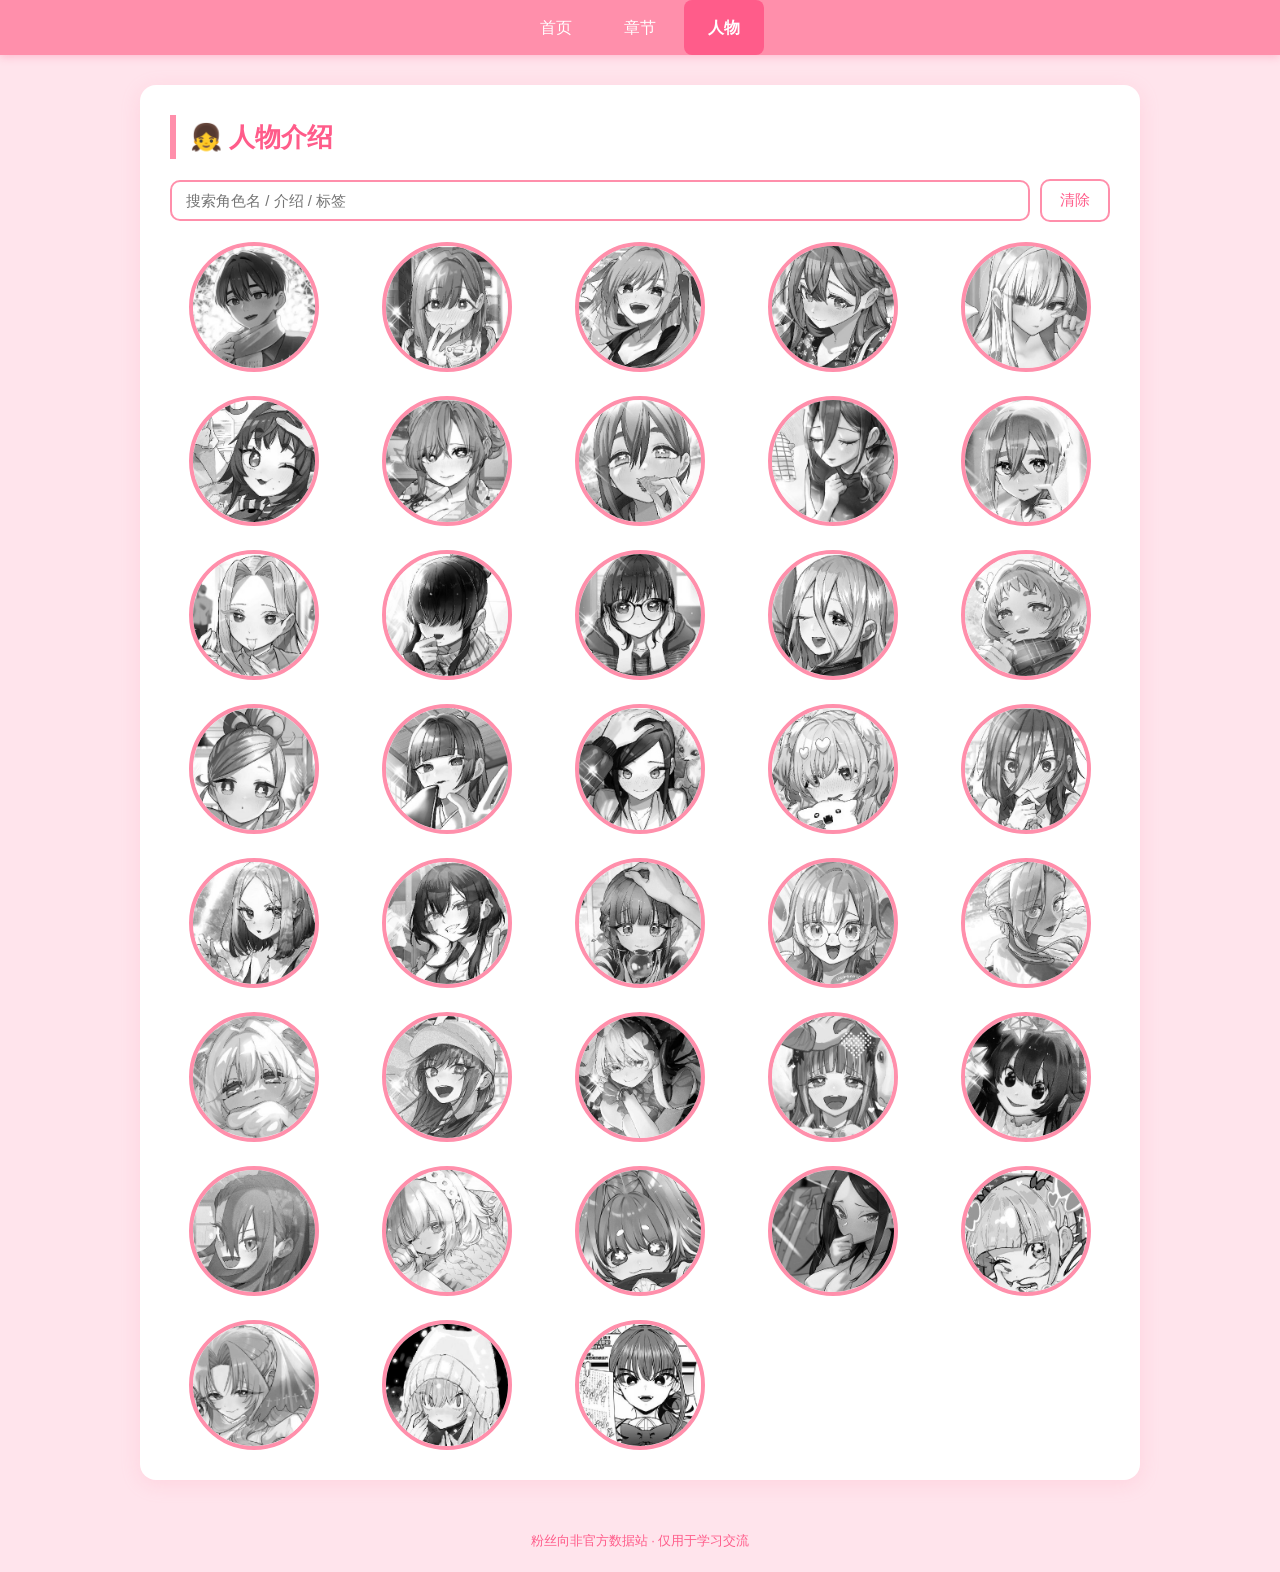
==== commit 2a416433: "Add files via upload" ====
--- a/characters.html
+++ b/characters.html
@@ -9,19 +9,11 @@
 .btn{padding:10px 18px;border:none;border-radius:10px;background:var(--pink-main);color:var(--white);font-size:15px;cursor:pointer;transition:background 0.2s}
 .btn:hover{background:var(--pink-deep)}
 .btn.small{padding:6px 12px;font-size:13px}
-.btn.tiny{padding:3px 10px;font-size:12px;border-radius:6px}
 .btn.ghost{background:var(--white);color:var(--pink-deep);border:2px solid var(--pink-main)}
 .btn.ghost:hover{background:var(--pink-light)}
 .toolbar{display:flex;flex-wrap:wrap;gap:10px;margin:16px 0;align-items:center}
 .toolbar input[type="text"]{flex:1;min-width:180px;padding:10px 14px;border:2px solid var(--pink-main);border-radius:10px;font-size:15px;outline:none;background:var(--white);color:var(--text)}
 .toolbar input[type="text"]:focus{border-color:var(--pink-deep)}
-.panel{background:var(--white);border:2px solid var(--pink-light);border-radius:12px;margin-bottom:20px;overflow:hidden}
-.panel-head{display:flex;justify-content:space-between;align-items:center;padding:14px 20px;margin:0;background:var(--pink-light);color:var(--pink-deep);font-size:17px;cursor:pointer;user-select:none}
-.panel-head:hover{background:#ffd6e3}
-.panel-head .arrow{display:inline-block;transition:transform 0.2s;font-size:12px}
-.panel.collapsed .panel-head .arrow{transform:rotate(-90deg)}
-.panel.collapsed .panel-body{display:none}
-.panel-body{padding:20px}
 .char-grid{display:grid;grid-template-columns:repeat(auto-fill,minmax(140px,1fr));gap:24px;margin-top:20px}
 .char-card{position:relative;text-align:center;cursor:pointer;transition:transform 0.2s,box-shadow 0.2s;z-index:1}
 .char-card:hover{transform:translateY(-4px);z-index:100}
@@ -34,134 +26,21 @@
 .char-hover-info .hi-tags{color:#ffd6e3;font-size:12px;line-height:1.5}
 .char-card:hover .char-hover-info{opacity:1}
 .grid-view,.browse-view{display:block}
-.grid-view.hidden,.browse-view.hidden{display:none}
-.panel-grid-wrap{display:flex;flex-wrap:wrap;gap:20px}
-.panel-grid-left{flex:0 0 auto}.panel-grid-right{flex:1;min-width:280px}
-.panel-info{font-size:13px;color:var(--pink-deep);margin-bottom:10px;display:flex;flex-wrap:wrap;gap:12px;align-items:center}
-.panel-info .info-item{background:var(--pink-light);padding:4px 10px;border-radius:8px;font-weight:bold}
-.panel-grid{display:grid;grid-template-columns:repeat(4,1fr);grid-template-rows:repeat(8,1fr);gap:3px;width:300px;height:450px;background:#ffe4ec;padding:4px;border-radius:8px;border:2px solid var(--pink-main);user-select:none;touch-action:none}
-.grid-cell{background:var(--white);border-radius:3px;display:flex;align-items:center;justify-content:center;font-size:10px;color:#c9a2b0;transition:all 0.1s;position:relative;border:1px solid #ffd6e3}
-.grid-cell .cell-idx{position:absolute;top:1px;left:3px;font-size:9px;color:#c9a2b0;pointer-events:none}
-.char-select-list{display:flex;flex-wrap:wrap;gap:6px;padding:10px;background:var(--pink-light);border-radius:10px;max-height:220px;overflow-y:auto;margin-bottom:14px}
-.char-select-chip{display:inline-flex;align-items:center;gap:4px;padding:5px 12px;background:var(--white);color:var(--pink-deep);border:2px solid var(--pink-main);border-radius:16px;font-size:13px;cursor:pointer;user-select:none;transition:all 0.15s}
-.char-select-chip:hover{background:#ffd6e3}
-.char-select-chip.active{background:var(--pink-deep);color:var(--white);border-color:var(--pink-deep);font-weight:bold}
-.char-select-chip .mini-avatar{width:18px;height:18px;border-radius:50%;overflow:hidden;background:#fff;display:flex;align-items:center;justify-content:center;font-size:10px;font-weight:bold;color:var(--pink-deep);flex-shrink:0}
-.char-select-chip .mini-avatar img{width:100%;height:100%;object-fit:cover}
-.counter-tabs{display:flex;flex-wrap:wrap;gap:5px;margin-bottom:10px}
-.counter-tab{padding:4px 12px;background:var(--white);color:var(--pink-deep);border:2px solid var(--pink-main);border-radius:14px;font-size:12px;cursor:pointer;transition:all 0.15s;user-select:none;display:inline-flex;align-items:center;gap:4px}
-.counter-tab:hover{background:#ffd6e3}
-.counter-tab.active{background:var(--pink-deep);color:var(--white);border-color:var(--pink-deep);font-weight:bold}
-.counter-tab.kiss-tab.active{background:#c94a4a;border-color:#c94a4a}
-.counter-tab .tab-num{background:rgba(255,255,255,0.4);padding:0 6px;border-radius:8px;font-weight:bold}
-.counter-panel{border-radius:10px;padding:12px;margin-bottom:14px;min-height:90px;display:flex;align-items:center;gap:14px;background:var(--pink-light)}
-.counter-panel.kiss{background:#ffe8e8;border:1px solid #ffb8b8}
-.counter-btn-big{width:70px;height:70px;background:var(--white);border:3px solid var(--pink-main);border-radius:10px;display:flex;align-items:center;justify-content:center;font-size:26px;font-weight:bold;color:var(--pink-deep);user-select:none;flex-shrink:0;position:relative}
-.counter-panel.kiss .counter-btn-big{border-color:#e05a5a;color:#c94a4a}
-.counter-info{flex:1;min-width:0}
-.counter-info .tk-label{font-size:12px;color:var(--pink-deep);font-weight:bold;margin-bottom:4px}
-.counter-panel.kiss .counter-info .tk-label{color:#c94a4a}
-.counter-info .tk-tip{font-size:11px;color:#a07a86;line-height:1.5;margin-bottom:8px}
-.record-status{font-size:12px;color:#a07a86;margin-top:8px;padding:8px 12px;background:var(--pink-light);border-radius:8px;min-height:36px;line-height:1.6}
-.record-status .marked{color:var(--pink-deep);font-weight:bold}
-.record-status .important{color:#c94a4a;font-weight:bold}
-.shot-cell{position:relative}
-.shot-cell .shot-mark{position:absolute;font-size:10px;right:3px;bottom:1px;font-weight:bold;pointer-events:none}
-.shot-cell.marked{background:#ffd6e3}
-.shot-cell.marked .shot-mark{color:var(--pink-deep)}
-.shot-cell.important{background:#ff8fab;color:#fff}
-.shot-cell.important .shot-mark{color:#fff}
-.shot-cell.important .cell-idx{color:#fff}
-.shot-cell.merged-hidden{opacity:0.5}
-.page-list-wrap{margin-top:16px}
-.page-list-toggle{display:inline-flex;align-items:center;gap:6px;padding:5px 12px;border-radius:16px;background:var(--pink-light);color:var(--pink-deep);font-size:12px;font-weight:bold;cursor:pointer;user-select:none;border:1px solid var(--pink-main);transition:all 0.15s;margin-bottom:8px}
-.page-list-toggle:hover{background:#ffd6e3}
-.page-list-toggle .arrow{display:inline-block;transition:transform 0.2s;font-size:10px}
-.page-list-wrap.collapsed .page-list-toggle .arrow{transform:rotate(-90deg)}
-.page-list-wrap.collapsed .page-tree{display:none}
-.page-tree{display:flex;flex-direction:column;gap:6px}
-.pt-group100{border:1px solid #ffb8ca;border-radius:8px;overflow:hidden;background:#fff}
-.pt-head100{display:flex;align-items:center;gap:8px;padding:8px 12px;background:#ff8fab;color:#fff;cursor:pointer;font-weight:bold;font-size:13px;user-select:none}
-.pt-head100:hover{background:#ff5c8a}
-.pt-head100 .pt-arrow{display:inline-block;transition:transform 0.2s;font-size:10px}
-.pt-head100 .pt-meta{font-weight:normal;font-size:11px;opacity:0.9;margin-left:auto}
-.pt-group100.collapsed .pt-arrow{transform:rotate(-90deg)}
-.pt-group100.collapsed .pt-body100{display:none}
-.pt-body100{padding:6px 8px 8px;background:#fff5f8;display:flex;flex-direction:column;gap:5px}
-.pt-group10{border:1px solid #ffd6e3;border-radius:6px;overflow:hidden;background:#fff}
-.pt-head10{display:flex;align-items:center;gap:8px;padding:6px 10px;background:#ffe4ec;color:var(--pink-deep);cursor:pointer;font-weight:bold;font-size:12px;user-select:none}
-.pt-head10:hover{background:#ffd6e3}
-.pt-head10 .pt-arrow{display:inline-block;transition:transform 0.2s;font-size:10px}
-.pt-head10 .pt-meta{font-weight:normal;font-size:11px;color:#a07a86;margin-left:auto}
-.pt-group10.collapsed .pt-arrow{transform:rotate(-90deg)}
-.pt-group10.collapsed .pt-body10{display:none}
-.pt-body10{padding:4px 6px 6px;background:#fff;display:flex;flex-direction:column;gap:4px}
-.pt-chapter{border:1px solid #ffe4ec;border-radius:5px;overflow:hidden;background:#fff}
-.pt-chapter-head{display:flex;align-items:center;gap:8px;padding:4px 10px;background:#fff8fb;color:var(--pink-deep);cursor:pointer;font-size:12px;font-weight:bold;user-select:none}
-.pt-chapter-head:hover{background:#ffe4ec}
-.pt-chapter-head .pt-arrow{display:inline-block;transition:transform 0.2s;font-size:9px}
-.pt-chapter-head .pt-meta{font-weight:normal;font-size:11px;color:#a07a86;margin-left:auto}
-.pt-chapter.collapsed .pt-arrow{transform:rotate(-90deg)}
-.pt-chapter.collapsed .pt-chapter-body{display:none}
-.pt-chapter-body{padding:6px 10px 8px 24px;background:#fff;display:flex;flex-wrap:wrap;gap:6px}
-.page-chip{display:inline-block;padding:4px 10px;background:var(--white);color:var(--pink-deep);border:2px solid var(--pink-main);border-radius:14px;font-size:12px;cursor:pointer;transition:all 0.15s;user-select:none}
-.page-chip:hover{background:#ffd6e3}
-.page-chip.active{background:var(--pink-deep);color:var(--white);border-color:var(--pink-deep);font-weight:bold}
-.stats-status{font-size:12px;color:var(--pink-deep);background:var(--pink-light);padding:6px 12px;border-radius:8px;margin-bottom:10px;display:inline-block}
-.stats-table{width:100%;border-collapse:collapse;font-size:13px}
-.stats-table th{background:var(--pink-light);color:var(--pink-deep);padding:8px;text-align:left;border-bottom:2px solid var(--pink-main);font-size:12px}
-.stats-table th.num{text-align:right}
-.stats-table td{padding:6px 8px;border-bottom:1px solid #ffe4ec;vertical-align:middle}
-.stats-table td.num{text-align:right}
-.stats-table tr.char-row{cursor:pointer}
-.stats-table tr.char-row:hover{background:#fff8fb}
-.stats-table tr.chapter-row{background:#fff8fb;cursor:pointer}
-.stats-table tr.chapter-row:hover{background:#ffe4ec}
-.stats-table tr.page-row{background:#fffdf5}
-.stats-table .expand-icon{display:inline-block;width:14px;color:var(--pink-deep);font-size:10px;transition:transform 0.15s}
-.stats-table tr.expanded .expand-icon{transform:rotate(90deg)}
-.stats-table .pct{color:#a07a86;font-size:11px}
-.stats-table .indent-1{padding-left:24px}
-.stats-table .indent-2{padding-left:44px}
-.stats-table .tsukkomi-val{color:var(--pink-deep);font-weight:bold}
-.stats-table .tsukkomi-val.zero{color:#b9909c;font-weight:normal}
-.stats-table .kiss-val{color:#c94a4a;font-weight:bold}
-.stats-table .kiss-val.zero{color:#b9909c;font-weight:normal}
-.stats-table .custom-val{color:#3355aa;font-weight:bold}
-.stats-table .custom-val.zero{color:#b9909c;font-weight:normal}
-.stats-filter{display:flex;gap:6px;align-items:center;flex-wrap:wrap}
-.stats-filter input{width:60px;padding:4px 8px;border:2px solid var(--pink-main);border-radius:6px;font-size:12px;outline:none}
-.calc-box{background:var(--pink-light);border-radius:10px;padding:14px;margin-top:12px}
-.calc-row{display:flex;gap:8px;align-items:center;margin-bottom:8px;flex-wrap:wrap}
-.calc-row>label{font-size:13px;font-weight:bold;color:var(--pink-deep);min-width:50px}
-.calc-row input[type="text"]{flex:1;min-width:140px;padding:6px 10px;border:2px solid var(--pink-main);border-radius:8px;font-size:13px;outline:none;font-family:inherit}
-.calc-result{margin-top:10px;padding:10px 12px;background:var(--white);border-radius:8px;font-size:13px;line-height:1.7;color:var(--text);min-height:40px}
-.calc-result .calc-title{font-weight:bold;color:var(--pink-deep);margin-bottom:4px}
-.calc-result .calc-val{font-weight:bold;color:var(--pink-deep)}
-.calc-result .calc-ratio{font-size:20px;color:#c94a4a;font-weight:bold}
-.calc-result .calc-err{color:#c94a4a}
-.calc-hint{font-size:11px;color:#a07a86;line-height:1.6;margin-top:6px}
-@media (max-width:700px){
-  .panel-grid{width:240px;height:360px}
-}
-.browse-view{padding:20px 0}
-.browse-canvas{position:relative;margin:0 auto}
-.browse-block{position:absolute;box-sizing:border-box;overflow:hidden;font-family:inherit}
-.browse-block-inner{width:100%;height:100%;box-sizing:border-box}
-@media (max-width: 420px) {
-  .browse-view { padding: 8px 0; overflow-x: auto; -webkit-overflow-scrolling: touch; }
-}
-.browse-block .char-tag{display:inline-flex;align-items:center;gap:4px;padding:4px 10px 4px 12px;background:var(--white);color:var(--pink-deep);border:2px solid var(--pink-main);border-radius:16px;font-size:13px;cursor:help}
+.hidden{display:none !important}
+.clothes-extra-bar{background:#fff8fb;border:1px dashed var(--pink-main);border-radius:8px;padding:8px;margin-bottom:6px;display:flex;flex-wrap:wrap;gap:6px;align-items:center}
+.clothes-extra-bar .bar-label{font-size:11px;color:var(--pink-deep);font-weight:bold}
+.display-tag-chip{display:inline-flex;align-items:center;gap:4px;padding:3px 10px;background:#fff;border:1px solid var(--pink-main);border-radius:12px;font-size:11px;color:var(--pink-deep);cursor:help;user-select:none}
 .acc-chip{display:inline-flex;align-items:center;gap:4px;padding:3px 10px;background:#fff;border:1px solid var(--pink-main);border-radius:12px;font-size:11px;cursor:pointer;user-select:none;transition:all 0.15s}
 .acc-chip.active{background:var(--pink-deep);color:#fff;border-color:var(--pink-deep)}
 .variant-chip{display:inline-flex;align-items:center;gap:4px;padding:3px 10px;background:#fff;border:1px solid var(--pink-main);border-radius:12px;font-size:11px;cursor:pointer;user-select:none}
 .variant-chip.active{background:var(--pink-deep);color:#fff;border-color:var(--pink-deep)}
-.display-tag-chip{display:inline-flex;align-items:center;gap:4px;padding:3px 10px;background:#fff;border:1px solid var(--pink-main);border-radius:12px;font-size:11px;color:var(--pink-deep);cursor:help;user-select:none}
-.clothes-extra-bar{background:#fff8fb;border:1px dashed var(--pink-main);border-radius:8px;padding:8px;margin-bottom:8px;display:flex;flex-wrap:wrap;gap:6px;align-items:center}
-.clothes-extra-bar .bar-label{font-size:11px;color:var(--pink-deep);font-weight:bold}
-.dressup-layer{position:absolute;top:0;left:0;width:100%;height:100%;display:flex;align-items:center;justify-content:center;pointer-events:none}
-.dressup-layer img{max-width:100%;max-height:100%;object-fit:contain}
-.dressup-layer .empty-hint-layer{color:var(--pink-deep);font-size:13px;opacity:0.5}
+.char-tag{display:inline-flex;align-items:center;gap:4px;padding:4px 10px 4px 12px;background:var(--white);color:var(--pink-deep);border:2px solid var(--pink-main);border-radius:16px;font-size:13px;cursor:help}
+.browse-view{padding:0;overflow-x:hidden}
+.browse-canvas{position:relative;margin:0 auto}
+.browse-block{position:absolute;box-sizing:border-box;overflow:hidden;font-family:inherit}
+.browse-block-inner{width:100%;height:100%;box-sizing:border-box}
+.loading-tip{padding:40px 20px;text-align:center;color:var(--pink-deep);font-size:14px;line-height:1.8}
+.loading-tip .err{color:#c94a4a;font-weight:bold}
 </style>
 </head>
 <body>
@@ -173,89 +52,19 @@
 </nav>
 
 <main>
-  <div id="loadStatus" style="padding:40px;text-align:center;color:var(--pink-deep);font-size:14px;">正在加载 characters-data.json…</div>
-
-  <div id="gridView" class="grid-view hidden">
-    <h1>👧 人物介绍</h1>
-    <div class="toolbar">
-      <input type="text" id="charSearch" placeholder="搜索角色名 / 介绍 / 标签">
-      <button class="btn ghost" onclick="clearCharSearch()">清除</button>
-    </div>
-    <div class="char-grid" id="charGrid"></div>
-
-    <section class="panel collapsed" style="margin-top:24px;">
-      <h2 class="panel-head" onclick="togglePanel(this)"><span>📊 出场分镜统计</span><span class="arrow">▼</span></h2>
-      <div class="panel-body">
-        <div class="toolbar" style="margin-top:0;">
-          <span style="font-weight:bold;color:var(--pink-deep);font-size:14px;">话数</span>
-          <input type="number" id="shotChapter" min="1" value="1" style="max-width:80px;padding:6px 10px;border:2px solid var(--pink-main);border-radius:8px;font-size:14px;outline:none;">
-          <span style="font-weight:bold;color:var(--pink-deep);font-size:14px;">页数</span>
-          <input type="number" id="shotPage" min="1" value="1" style="max-width:80px;padding:6px 10px;border:2px solid var(--pink-main);border-radius:8px;font-size:14px;outline:none;">
-          <button class="btn small" onclick="loadShotPage()">加载 / 切换</button>
-        </div>
-
-        <div id="pageListWrap" class="page-list-wrap">
-          <span class="page-list-toggle" onclick="togglePageList()"><span class="arrow">▼</span><span>📄 已录入的页面（点击展开/收起）</span></span>
-          <div class="page-tree" id="pageList"></div>
-        </div>
-
-        <div class="panel-grid-wrap" style="margin-top:16px;">
-          <div class="panel-grid-left">
-            <div class="panel-info">
-              <span class="info-item">总格：<span>32</span></span>
-              <span class="info-item">分镜组：<span id="shotGroupCount">0</span></span>
-              <span class="info-item">合并格数：<span id="mergedCellCount">0</span></span>
-            </div>
-            <div class="panel-grid" id="panelGrid"></div>
-          </div>
-          <div class="panel-grid-right">
-            <div style="font-weight:bold;color:var(--pink-deep);font-size:14px;margin-bottom:8px;">选择角色（查看该角色当前页）</div>
-            <div class="char-select-list" id="charSelectList"></div>
-            <div style="font-weight:bold;color:var(--pink-deep);font-size:14px;margin-bottom:8px;">计数器（当前页）</div>
-            <div class="counter-tabs" id="counterTabs"></div>
-            <div id="counterPanelWrap"></div>
-            <div class="record-status" id="recordStatus">请先选择角色。</div>
-          </div>
-        </div>
-
-        <div style="margin-top:24px;">
-          <div style="display:flex;justify-content:space-between;align-items:center;flex-wrap:wrap;gap:10px;margin-bottom:10px;">
-            <div style="font-weight:bold;color:var(--pink-deep);font-size:14px;">已录入统计</div>
-            <div class="stats-filter">
-              <span style="font-size:12px;color:#a07a86;">筛选话数：</span>
-              <input type="number" id="statsFilterFrom" placeholder="从" min="1">
-              <span style="font-size:12px;color:#a07a86;">~</span>
-              <input type="number" id="statsFilterTo" placeholder="到" min="1">
-              <button class="btn tiny" onclick="renderStatsDisplay()">应用</button>
-              <button class="btn tiny ghost" onclick="clearStatsFilter()">清除</button>
-            </div>
-          </div>
-          <div id="statsStatusBar"></div>
-          <div id="statsDisplay" style="font-size:13px;color:var(--text);line-height:1.8;">（暂无数据）</div>
-
-          <div class="calc-box">
-            <div style="font-weight:bold;color:var(--pink-deep);font-size:14px;margin-bottom:10px;">🧮 比例计算器</div>
-            <div class="calc-row"><label>分子：</label><input type="text" id="calcNumerator" placeholder="例如：唐音 吐槽数"></div>
-            <div class="calc-row"><label>分母：</label><input type="text" id="calcDenominator" placeholder="例如：总 吐槽数"></div>
-            <div class="calc-row">
-              <button class="btn small" onclick="computeRatio()">= 计算</button>
-              <button class="btn small ghost" onclick="clearCalc()">清空</button>
-            </div>
-            <div class="calc-result" id="calcResult">输入分子/分母后点「计算」查看结果。</div>
-            <div class="calc-hint">
-              <b>语法：</b>[选择器] 指标<br>
-              · 选择器：角色名 / <code>总</code> / <code>-角色名</code> / 多个名字空格分隔<br>
-              · 指标：<code>吐槽数</code>/<code>kiss数</code>/<code>出场数</code>/<code>分镜数</code>/<code>重要出场</code>/<code>普通出场</code>/<code>出场率</code>/自定义计数器名
-            </div>
-          </div>
-        </div>
-      </div>
-    </section>
-  </div>
-
-  <div id="browseView" class="browse-view hidden">
-    <div id="browseCanvas" class="browse-canvas"></div>
-  </div>
+<div id="gridView" class="grid-view">
+<h1>👧 人物介绍</h1>
+<div class="toolbar">
+<input type="text" id="charSearch" placeholder="搜索角色名 / 介绍 / 标签">
+<button class="btn ghost" onclick="clearCharSearch()">清除</button>
+</div>
+<div class="char-grid" id="charGrid"></div>
+<div id="loadingTip" class="loading-tip">正在加载 characters-data.json…</div>
+</div>
+
+<div id="browseView" class="browse-view hidden">
+  <div id="browseCanvas" class="browse-canvas"></div>
+</div>
 </main>
 
 <footer>粉丝向非官方数据站 · 仅用于学习交流</footer>
@@ -268,104 +77,84 @@
 const FOLDER_FACE='image/face/';
 const FOLDER_CLOTHES='image/clothes/';
 const FOLDER_ACC='image/clothes/';
-const GRID_TOTAL=32;
-const GROUP_PALETTE=['#ff8fab','#6c9eff','#f5b942','#5cc48f','#b28dff','#ff7f50','#4dc9d9','#d97dbf','#8db547','#8a6320','#7f8fff','#c4a35a'];
-const BUILTIN_TSUKKOMI='__tsukkomi__';
-const BUILTIN_KISS='__kiss__';
 const CANVAS_W_DESKTOP=1000;
-const CANVAS_W_MOBILE=375;
-
-const ACC_LAYERS = [
-  {key:'underBackHair', label:'后发下'},
-  {key:'underClothes',  label:'衣服下后发上'},
+
+const ACC_LAYERS=[
+  {key:'underBackHair',label:'后发下'},
+  {key:'underClothes',label:'衣服下后发上'},
   {key:'underFrontHair',label:'衣服上前发下'},
-  {key:'overFrontHair', label:'前发上'}
+  {key:'overFrontHair',label:'前发上'}
 ];
-const ACC_LAYER_LABEL = {};
-ACC_LAYERS.forEach(l => ACC_LAYER_LABEL[l.key] = l.label);
-
-function detectDevice() {
-  try {
-    if (window.matchMedia && window.matchMedia('(max-width: 768px)').matches) return 'mobile';
-  } catch(e) {}
-  if (/Android|iPhone|iPad|iPod|Mobile|Windows Phone/i.test(navigator.userAgent || '')) return 'mobile';
-  return 'desktop';
-}
-function getCanvasW(device) {
-  return device === 'mobile' ? CANVAS_W_MOBILE : CANVAS_W_DESKTOP;
-}
-
-function sortTagsByWeight(tags){
-  const indexed = tags.map((t, i) => ({t, i}));
-  indexed.sort((a, b) => {
-    const wa = (a.t.weight != null && a.t.weight !== '' && !isNaN(a.t.weight)) ? Number(a.t.weight) : -Infinity;
-    const wb = (b.t.weight != null && b.t.weight !== '' && !isNaN(b.t.weight)) ? Number(b.t.weight) : -Infinity;
-    if(wa !== wb) return wb - wa;
-    return a.i - b.i;
-  });
-  return indexed.map(x => x.t);
-}
-
-const BROWSE_BTN_ACTIONS = {
-  back:     {label:'← 返回列表',    fn:'browseGoBack()',      cls:'ghost'},
-  prevChar: {label:'◀ 上一个角色',  fn:'browsePrevChar()',    cls:'ghost'},
-  nextChar: {label:'下一个角色 ▶',  fn:'browseNextChar()',    cls:'ghost'}
+const ACC_LAYER_LABEL={};
+ACC_LAYERS.forEach(l=>ACC_LAYER_LABEL[l.key]=l.label);
+
+const DEFAULT_HEIGHTS_MOBILE={
+  title:50,avatar:180,name:50,intro:100,tags:80,dressupStage:500,
+  dressupNavPrevChar:60,dressupNavNextChar:60,dressupNavPrevBody:60,dressupNavNextBody:60,
+  dressupNavPrevHair:60,dressupNavNextHair:60,dressupNavPrevFace:60,dressupNavNextFace:60,
+  dressupNavPrevClothes:60,dressupNavNextClothes:60,dressupExtraBar:200,
+  infoField:70,ownInfo:160,ownCounter:140,button:40,text:60,spacer:40
+};
+const DEFAULT_HEIGHTS_DESKTOP={
+  title:50,avatar:220,name:60,intro:100,tags:80,dressupStage:500,
+  dressupNavPrevChar:96,dressupNavNextChar:96,dressupNavPrevBody:96,dressupNavNextBody:96,
+  dressupNavPrevHair:96,dressupNavNextHair:96,dressupNavPrevFace:96,dressupNavNextFace:96,
+  dressupNavPrevClothes:96,dressupNavNextClothes:96,dressupExtraBar:220,
+  infoField:70,ownInfo:160,ownCounter:150,button:40,text:60,spacer:40
+};
+function getDefaultHeight(type,device){const map=device==='mobile'?DEFAULT_HEIGHTS_MOBILE:DEFAULT_HEIGHTS_DESKTOP;return map[type]||60;}
+
+const BROWSE_BTN_ACTIONS={
+  back:{label:'← 返回列表',fn:'browseGoBack()',cls:'ghost'},
+  prevChar:{label:'◀ 上一个角色',fn:'browsePrevChar()',cls:'ghost'},
+  nextChar:{label:'下一个角色 ▶',fn:'browseNextChar()',cls:'ghost'}
 };
 const KIND_LABELS={char:'角色',body:'身体',hair:'发型',face:'表情',clothes:'衣服'};
 
-/* ============ 状态 ============ */
-let statsExpandedChars=new Set(),statsExpandedChapters=new Set();
-let pagesListCollapsed=false,pagesCollapsed100=new Set(),pagesCollapsed10=new Set(),pagesExpandedChapters=new Set();
-let currentCounterId=BUILTIN_TSUKKOMI;
-let currentView='grid';
-let currentCharId=null; /* 未使用，占位 */
-
-let data = {
-  characters:[], infoFields:[], customCounters:[], clothesTags:[], hairTags:[],
-  globalAccessories:[], shotPages:{}, globalUILayoutDesktop:null, globalUILayoutMobile:null
-};
-
-/* ============ ID 生成器 ============ */
+/* ============ 工具 ============ */
 function genId(){return 'x'+Date.now()+'_'+Math.random().toString(36).slice(2,8);}
 function genSetId(){return 's'+Date.now()+'_'+Math.random().toString(36).slice(2,6);}
-function makeTag(name,note,weight){return {id:genId(),name:name||'',note:note||'',weight:(weight!=null&&weight!==''&&!isNaN(weight))?Number(weight):null};}
-function makeBody(name,file,note){return {id:genSetId(),name:name||'默认',file:file||'',headFile:'',torsoFile:'',handFile:'',footFile:'',note:note||'',hairSets:[],faceSets:[],clothesSets:[]};}
-
-/* ============ 迁移 ============ */
-function migrateFieldArr(a){
-  if(!Array.isArray(a))return [];
-  return a.map(f=>typeof f==='string'?{id:genId(),name:f,note:''}:{id:f.id||genId(),name:f.name||'',note:f.note||''});
-}
+function detectDevice(){
+  try{ if(window.matchMedia && window.matchMedia('(max-width: 768px)').matches) return 'mobile'; }catch(e){}
+  if(/Android|iPhone|iPad|iPod|Mobile|Windows Phone/i.test(navigator.userAgent||'')) return 'mobile';
+  return 'desktop';
+}
+function getBrowseContainerWidth(device){
+  if(device==='mobile'){
+    const w=window.innerWidth||375;
+    return Math.max(280,w);
+  }
+  return CANVAS_W_DESKTOP;
+}
+function sortTagsByWeight(tags){
+  const indexed=tags.map((t,i)=>({t,i}));
+  indexed.sort((a,b)=>{
+    const wa=(a.t.weight!=null&&a.t.weight!==''&&!isNaN(a.t.weight))?Number(a.t.weight):-Infinity;
+    const wb=(b.t.weight!=null&&b.t.weight!==''&&!isNaN(b.t.weight))?Number(b.t.weight):-Infinity;
+    if(wa!==wb) return wb-wa;
+    return a.i-b.i;
+  });
+  return indexed.map(x=>x.t);
+}
+function escapeHtml(s){return String(s).replace(/&/g,'&amp;').replace(/</g,'&lt;').replace(/>/g,'&gt;').replace(/"/g,'&quot;').replace(/'/g,'&#39;');}
+function escapeAttr(s){return escapeHtml(s);}
+
+/* ============ 数据迁移/归一化 ============ */
+function migrateFieldArr(a){if(!Array.isArray(a))return [];return a.map(f=>typeof f==='string'?{id:genId(),name:f,note:''}:{id:f.id||genId(),name:f.name||'',note:f.note||''});}
 function migrateTags(a){
   if(!Array.isArray(a))return [];
   return a.map(t=>{
-    if(typeof t==='string')return makeTag(t,'');
+    if(typeof t==='string')return {id:genId(),name:t,note:'',weight:null};
     return {
-      id:t.id||genId(),
-      name:t.name||'',
-      note:t.note||'',
+      id:t.id||genId(),name:t.name||'',note:t.note||'',
       weight:(t.weight!=null&&t.weight!==''&&!isNaN(t.weight))?Number(t.weight):null
     };
   });
 }
-function migrateHair(h){
-  return {id:h.id||genSetId(),name:h.name||'未命名发型',frontHairFile:h.frontHairFile||'',backHairFile:h.backHairFile||'',note:h.note||'',tagIds:Array.isArray(h.tagIds)?h.tagIds:[],defaultClothesId:h.defaultClothesId||'',unbound:!!h.unbound};
-}
+function migrateHair(h){return {id:h.id||genSetId(),name:h.name||'未命名发型',frontHairFile:h.frontHairFile||'',backHairFile:h.backHairFile||'',note:h.note||'',tagIds:Array.isArray(h.tagIds)?h.tagIds:[],defaultClothesId:h.defaultClothesId||'',unbound:!!h.unbound};}
 function migrateFace(f){return {id:f.id||genSetId(),name:f.name||'未命名表情',imageFile:f.imageFile||'',note:f.note||''};}
-function migrateGlobalAcc(a){
-  return {
-    id:a.id||genId(),name:a.name||'未命名装饰',note:a.note||'',imageFile:a.imageFile||'',
-    layer:(a.layer && ACC_LAYER_LABEL[a.layer])?a.layer:'underFrontHair',
-    defaultOn:!!a.defaultOn
-  };
-}
-function migratePerAcc(pa){
-  return {
-    id:pa.id||genSetId(),name:pa.name||'未命名装饰',imageFile:pa.imageFile||'',note:pa.note||'',
-    layer:(pa.layer && ACC_LAYER_LABEL[pa.layer])?pa.layer:'underFrontHair',
-    defaultOn:!!pa.defaultOn
-  };
-}
+function migrateGlobalAcc(a){return {id:a.id||genId(),name:a.name||'未命名装饰',note:a.note||'',imageFile:a.imageFile||'',layer:(a.layer&&ACC_LAYER_LABEL[a.layer])?a.layer:'underFrontHair',defaultOn:!!a.defaultOn};}
+function migratePerAcc(pa){return {id:pa.id||genSetId(),name:pa.name||'未命名装饰',imageFile:pa.imageFile||'',note:pa.note||'',layer:(pa.layer&&ACC_LAYER_LABEL[pa.layer])?pa.layer:'underFrontHair',defaultOn:!!pa.defaultOn};}
 function migrateClothes(c){
   return {
     id:c.id||genSetId(),name:c.name||'未命名衣服',imageFile:c.imageFile||'',note:c.note||'',
@@ -379,11 +168,7 @@
     hasVariants:!!c.hasVariants,
     variants:Array.isArray(c.variants)?c.variants:[],
     activeVariantIndex:c.activeVariantIndex||0,
-    hideBackHair:!!c.hideBackHair,
-    hideHead:!!c.hideHead,
-    hideTorso:!!c.hideTorso,
-    hideHand:!!c.hideHand,
-    hideFoot:!!c.hideFoot
+    hideBackHair:!!c.hideBackHair,hideHead:!!c.hideHead,hideTorso:!!c.hideTorso,hideHand:!!c.hideHand,hideFoot:!!c.hideFoot
   };
 }
 function migrateBody(b){
@@ -399,20 +184,20 @@
 function normalizeCharacter(c){
   const nc={
     id:c.id||genId(),name:c.name||'',intro:c.intro||'',avatarFile:c.avatarFile||'',
-    tags:migrateTags(c.tags),
-    bodies:[],
+    tags:migrateTags(c.tags),bodies:[],
     globalAccessories:Array.isArray(c.globalAccessories)?c.globalAccessories.map(migrateGlobalAcc):[],
     ownInfoFields:migrateFieldArr(c.ownInfoFields),
     ownInfo:Object.assign({},c.ownInfo||{}),
     customCounters:migrateFieldArr(c.customCounters),
     info:c.info||{},
-    uiLayoutDesktop:migrateUILayout(c.uiLayoutDesktop || c.uiLayout),
+    uiLayoutDesktop:migrateUILayout(c.uiLayoutDesktop||c.uiLayout),
     uiLayoutMobile:migrateUILayout(c.uiLayoutMobile)
   };
+  delete nc.dims;delete nc.uiLayout;delete nc.hairTags;
   if(Array.isArray(c.bodies)&&c.bodies.length>0){
     nc.bodies=c.bodies.map(migrateBody);
   }else{
-    const b=makeBody('默认',c.body?.file||'',c.body?.note||'');
+    const b=migrateBody({name:'默认',file:c.body?.file||'',note:c.body?.note||''});
     b.hairSets=Array.isArray(c.hairSets)?c.hairSets.map(migrateHair):[];
     b.faceSets=Array.isArray(c.faceSets)?c.faceSets.map(migrateFace):[];
     b.clothesSets=Array.isArray(c.clothesSets)?c.clothesSets.map(migrateClothes):[];
@@ -420,21 +205,22 @@
   }
   return nc;
 }
-function normalizeData(json){
-  const r = {
-    characters:(json.characters||[]).map(normalizeCharacter),
-    infoFields:migrateFieldArr(json.infoFields),
-    customCounters:migrateFieldArr(json.customCounters),
-    clothesTags:migrateTags(json.clothesTags),
-    hairTags:migrateTags(json.hairTags),
-    globalAccessories:Array.isArray(json.globalAccessories)?json.globalAccessories.map(migrateGlobalAcc):[],
-    shotPages:json.shotPages||{},
-    globalUILayoutDesktop:migrateUILayout(json.globalUILayoutDesktop || json.globalUILayout),
-    globalUILayoutMobile:migrateUILayout(json.globalUILayoutMobile)
+
+function normalizeDataFromJSON(d){
+  const r={
+    characters:(d.characters||[]).map(normalizeCharacter),
+    infoFields:migrateFieldArr(d.infoFields),
+    customCounters:migrateFieldArr(d.customCounters),
+    clothesTags:migrateTags(d.clothesTags),
+    hairTags:migrateTags(d.hairTags),
+    globalAccessories:Array.isArray(d.globalAccessories)?d.globalAccessories.map(migrateGlobalAcc):[],
+    globalUILayoutDesktop:migrateUILayout(d.globalUILayoutDesktop||d.globalUILayout),
+    globalUILayoutMobile:migrateUILayout(d.globalUILayoutMobile)
   };
-  if(r.hairTags.length===0 && Array.isArray(json.characters)){
+  // 迁移旧版 character.hairTags 到全局
+  if(r.hairTags.length===0){
     const allOld=[];
-    json.characters.forEach(c=>{
+    (d.characters||[]).forEach(c=>{
       if(Array.isArray(c.hairTags)){
         c.hairTags.forEach(t=>{
           const tag=migrateTags([t])[0];
@@ -444,63 +230,235 @@
     });
     r.hairTags=allOld;
   }
-  Object.keys(r.shotPages).forEach(k=>{
-    const p=r.shotPages[k];
-    if(!p.tsukkomi)p.tsukkomi={};
-    if(!p.kiss)p.kiss={};
-    if(!p.counters)p.counters={};
-  });
   return r;
 }
 
-/* ============ 视图 ============ */
+/* ============ 布局 ============ */
+function computeModuleRect(mod, containerWidth){
+  let w;
+  if(mod.widthMode==='fixed'){
+    w=Math.max(20,mod.widthFixed||200);
+  }else{
+    const pct=Math.max(1,Math.min(100,mod.widthPercent||100));
+    w=Math.max(20,Math.floor(containerWidth*pct/100));
+  }
+  w=Math.min(w,containerWidth);
+
+  const ox=mod.offsetX||0;
+  let x=0;
+  if(mod.alignX==='left') x=ox;
+  else if(mod.alignX==='right') x=containerWidth-w-ox;
+  else if(mod.alignX==='center') x=Math.floor((containerWidth-w)/2)+ox;
+  else x=ox;
+
+  return {x,y:Math.max(0,mod.y||0),w,h:Math.max(10,mod.height||60)};
+}
+
+function computeTotalHeight(modules,containerWidth){
+  let maxB=0;
+  modules.forEach(m=>{
+    const r=computeModuleRect(m,containerWidth);
+    maxB=Math.max(maxB,r.y+r.h);
+  });
+  return maxB;
+}
+
+function migrateUILayout(l){
+  if(!l||!Array.isArray(l.modules))return null;
+  const hasNew=l.modules.some(m=>m&&(m.type==='dressupStage'||(m.type&&m.type.startsWith('dressupNav'))||m.type==='dressupExtraBar'));
+  if(!hasNew)return null;
+  return {version:5,modules:l.modules.filter(m=>m&&m.type).map(m=>{
+    if(m.alignX!==undefined){
+      return {
+        id:m.id||genId(),type:m.type,
+        alignX:(['left','right','center','free'].includes(m.alignX))?m.alignX:'left',
+        offsetX:+m.offsetX||0,
+        y:Math.max(0,+m.y||0),
+        widthMode:m.widthMode==='fixed'?'fixed':'percent',
+        widthPercent:Math.max(1,Math.min(100,+m.widthPercent||100)),
+        widthFixed:Math.max(20,+m.widthFixed||200),
+        height:Math.max(10,+m.height||getDefaultHeight(m.type,'desktop')),
+        zIndex:+m.zIndex||1,
+        props:Object.assign({},m.props||{})
+      };
+    }else{
+      return {
+        id:m.id||genId(),type:m.type,
+        alignX:'free',
+        offsetX:+m.x||0,
+        y:Math.max(0,+m.y||0),
+        widthMode:'fixed',
+        widthPercent:100,
+        widthFixed:Math.max(20,+m.w||200),
+        height:Math.max(10,+m.h||getDefaultHeight(m.type,'desktop')),
+        zIndex:+m.zIndex||1,
+        props:Object.assign({},m.props||{})
+      };
+    }
+  })};
+}
+
+function buildMobileDefaultLayout(){
+  const mods=[];
+  let curY=8;
+  const push=(type,opts)=>{
+    opts=opts||{};
+    const h=opts.height!==undefined?opts.height:getDefaultHeight(type,'mobile');
+    const y=(opts.y!==undefined)?opts.y:curY;
+    mods.push({
+      id:genId(),type,
+      alignX:opts.alignX||'left',
+      offsetX:opts.offsetX!==undefined?opts.offsetX:8,
+      y:y,
+      widthMode:opts.widthMode||'percent',
+      widthPercent:opts.widthPercent!==undefined?opts.widthPercent:100,
+      widthFixed:opts.widthFixed||200,
+      height:h,
+      zIndex:opts.zIndex||1,
+      props:opts.props||{}
+    });
+    if(opts.y===undefined) curY=y+h+6;
+  };
+  push('title',{height:44});
+  push('button',{alignX:'left',offsetX:8,widthPercent:30,height:38,y:curY,props:{action:'back'}});
+  push('button',{alignX:'center',offsetX:0,widthPercent:30,height:38,y:curY,props:{action:'prevChar'}});
+  push('button',{alignX:'right',offsetX:8,widthPercent:30,height:38,y:curY,props:{action:'nextChar'}});
+  curY+=38+6;
+  push('avatar',{alignX:'center',offsetX:0,widthMode:'fixed',widthFixed:140,height:140});
+  push('name',{height:44});
+  push('intro',{height:90});
+  push('tags',{height:70});
+  push('dressupStage',{alignX:'center',offsetX:0,widthPercent:96,height:460});
+  const navKinds=['Char','Body','Hair','Face','Clothes'];
+  navKinds.forEach(k=>{
+    push('dressupNavPrev'+k,{alignX:'left',offsetX:8,widthPercent:46,height:56,y:curY});
+    push('dressupNavNext'+k,{alignX:'right',offsetX:8,widthPercent:46,height:56,y:curY});
+    curY+=56+4;
+  });
+  curY+=4;
+  push('dressupExtraBar',{height:180});
+  const fields=(typeof data!=='undefined'&&data.infoFields)||[];
+  fields.forEach(f=>{push('infoField',{height:70,props:{fieldId:f.id}});});
+  push('ownInfo',{height:150});
+  push('ownCounter',{height:140});
+  return {version:5,modules:mods};
+}
+
+function buildDesktopDefaultLayout(){
+  const mods=[];
+  const push=(type,opts)=>{
+    opts=opts||{};
+    mods.push({
+      id:genId(),type,
+      alignX:opts.alignX||'left',
+      offsetX:opts.offsetX!==undefined?opts.offsetX:20,
+      y:opts.y!==undefined?opts.y:0,
+      widthMode:opts.widthMode||'percent',
+      widthPercent:opts.widthPercent!==undefined?opts.widthPercent:100,
+      widthFixed:opts.widthFixed||200,
+      height:opts.height!==undefined?opts.height:getDefaultHeight(type,'desktop'),
+      zIndex:opts.zIndex||1,
+      props:opts.props||{}
+    });
+  };
+  push('title',{y:20,widthPercent:40});
+  push('button',{alignX:'right',offsetX:20+120+8,widthMode:'fixed',widthFixed:150,y:24,height:40,props:{action:'nextChar'}});
+  push('button',{alignX:'right',offsetX:20,widthMode:'fixed',widthFixed:120,y:24,height:40,props:{action:'back'}});
+  push('avatar',{y:90,widthMode:'fixed',widthFixed:220,height:220});
+  push('name',{y:90,offsetX:260,widthPercent:72});
+  push('intro',{y:160,offsetX:260,widthPercent:72});
+  push('tags',{y:260,offsetX:260,widthPercent:72});
+  push('dressupStage',{y:350,alignX:'center',offsetX:0,widthPercent:76,height:500});
+  const navKinds=['Char','Body','Hair','Face','Clothes'];
+  let ny=350;
+  navKinds.forEach(k=>{
+    push('dressupNavPrev'+k,{y:ny,offsetX:20,widthMode:'fixed',widthFixed:90,height:96});
+    ny+=100;
+  });
+  ny=350;
+  navKinds.forEach(k=>{
+    push('dressupNavNext'+k,{y:ny,alignX:'right',offsetX:20,widthMode:'fixed',widthFixed:90,height:96});
+    ny+=100;
+  });
+  push('dressupExtraBar',{y:860,alignX:'center',offsetX:0,widthPercent:96,height:220});
+  let yy=1100;
+  const fields=(typeof data!=='undefined'&&data.infoFields)||[];
+  fields.forEach((f,i)=>{
+    push('infoField',{y:yy+Math.floor(i/2)*70,alignX:(i%2===0)?'left':'right',offsetX:20,widthPercent:47,height:60,props:{fieldId:f.id}});
+  });
+  yy+=Math.ceil(fields.length/2)*70+20;
+  push('ownInfo',{y:yy,offsetX:20,widthPercent:96,height:160}); yy+=170;
+  push('ownCounter',{y:yy,offsetX:20,widthPercent:96,height:150});
+  return {version:5,modules:mods};
+}
+
+function buildDefaultLayoutForDevice(device){return device==='mobile'?buildMobileDefaultLayout():buildDesktopDefaultLayout();}
+
+function syncLayoutWithInfoFields(layout){
+  if(!layout)return layout;
+  const have=new Set(layout.modules.filter(m=>m.type==='infoField').map(m=>m.props&&m.props.fieldId));
+  const miss=((typeof data!=='undefined'&&data.infoFields)||[]).filter(f=>!have.has(f.id));
+  if(miss.length===0)return layout;
+  let maxY=0;
+  layout.modules.forEach(m=>{maxY=Math.max(maxY,(m.y||0)+(m.height||60));});
+  maxY+=6;
+  miss.forEach((f,i)=>{
+    layout.modules.push({
+      id:genId(),type:'infoField',
+      alignX:'left',offsetX:8,y:maxY+i*76,
+      widthMode:'percent',widthPercent:100,widthFixed:200,
+      height:70,zIndex:1,
+      props:{fieldId:f.id}
+    });
+  });
+  return layout;
+}
+
+function getEffectiveLayout(char, device){
+  device=device||detectDevice();
+  const charLayout=device==='mobile'?char?.uiLayoutMobile:char?.uiLayoutDesktop;
+  const globalLayout=device==='mobile'?data.globalUILayoutMobile:data.globalUILayoutDesktop;
+  let layout=migrateUILayout(charLayout)||migrateUILayout(globalLayout);
+  if(!layout)layout=buildDefaultLayoutForDevice(device);
+  layout=JSON.parse(JSON.stringify(layout));
+  return syncLayoutWithInfoFields(layout);
+}
+
+/* ============ 数据加载 ============ */
+let data={
+  characters:[],infoFields:[],customCounters:[],clothesTags:[],hairTags:[],
+  globalAccessories:[],globalUILayoutDesktop:null,globalUILayoutMobile:null
+};
+
+async function loadCharactersData(){
+  const resp=await fetch('characters-data.json',{cache:'no-store'});
+  if(!resp.ok) throw new Error('HTTP '+resp.status);
+  const d=await resp.json();
+  data=normalizeDataFromJSON(d);
+  return data;
+}
+
+/* ============ 视图切换 ============ */
+let currentView='grid';
 function showView(view){
   currentView=view;
   document.getElementById('gridView').classList.toggle('hidden',view!=='grid');
   document.getElementById('browseView').classList.toggle('hidden',view!=='browse');
 }
 
-/* ============ 计数器辅助 ============ */
-function getAllCounters(){const l=[{id:BUILTIN_TSUKKOMI,name:'吐槽数'},{id:BUILTIN_KISS,name:'Kiss 数'}];(data.customCounters||[]).forEach(c=>l.push({id:c.id,name:c.name}));return l;}
-function getCharOwnCounters(cid){const c=data.characters.find(x=>x.id===cid);if(!c)return [];return (c.customCounters||[]).map(cc=>({id:cc.id,name:cc.name,type:'own'}));}
-function getAllCountersForCurrentSel(){const l=getAllCounters();if(shotSelectedCharId)l.push(...getCharOwnCounters(shotSelectedCharId));return l;}
-function getCounterName(id){
-  if(id===BUILTIN_TSUKKOMI)return '吐槽数';
-  if(id===BUILTIN_KISS)return 'Kiss 数';
-  const c=(data.customCounters||[]).find(x=>x.id===id);if(c)return c.name;
-  for(const ch of data.characters){const cc=(ch.customCounters||[]).find(x=>x.id===id);if(cc)return cc.name;}
-  return '未知';
-}
-function getCharCounterTotal(cid,charId){
-  let s=0;
-  Object.values(data.shotPages||{}).forEach(p=>{
-    if(cid===BUILTIN_TSUKKOMI){if(p.tsukkomi&&p.tsukkomi[charId])s+=p.tsukkomi[charId];}
-    else if(cid===BUILTIN_KISS){if(p.kiss&&p.kiss[charId])s+=p.kiss[charId];}
-    else if(p.counters&&p.counters[cid]&&p.counters[cid][charId])s+=p.counters[cid][charId];
-  });
-  return s;
-}
-
-/* ============ 面板 / 页面树折叠 ============ */
-function togglePanel(el){el.parentElement.classList.toggle('collapsed');}
-function togglePageList(){pagesListCollapsed=!pagesListCollapsed;document.getElementById('pageListWrap').classList.toggle('collapsed',pagesListCollapsed);}
-function togglePage100(i){if(pagesCollapsed100.has(i))pagesCollapsed100.delete(i);else pagesCollapsed100.add(i);renderPageList();}
-function togglePage10(i){if(pagesCollapsed10.has(i))pagesCollapsed10.delete(i);else pagesCollapsed10.add(i);renderPageList();}
-function togglePageChapter(ch){if(pagesExpandedChapters.has(ch))pagesExpandedChapters.delete(ch);else pagesExpandedChapters.add(ch);renderPageList();}
-function expandPageAncestors(key){
-  const ch=parseInt(key.split('-')[0],10);
-  const i10=Math.floor((ch-1)/10);
-  const i100=Math.floor(i10/10);
-  pagesCollapsed100.delete(i100);
-  pagesCollapsed10.delete(i10);
-  pagesExpandedChapters.add(ch);
-}
-
 /* ============ 角色卡片列表 ============ */
 let charSearchTerm='';
 function renderCharGrid(){
-  const grid=document.getElementById('charGrid');grid.innerHTML='';
-  const term=charSearchTerm.trim();
+  const grid=document.getElementById('charGrid');
+  grid.innerHTML='';
+  const tip=document.getElementById('loadingTip');
+  if(!data.characters||data.characters.length===0){
+    if(tip) tip.style.display='block';
+    return;
+  }
+  if(tip) tip.style.display='none';
+
+  const term=(charSearchTerm||'').trim();
   const filtered=data.characters.filter(c=>{
     if(!term)return true;
     if(c.name&&c.name.includes(term))return true;
@@ -508,499 +466,33 @@
     if(Array.isArray(c.tags)&&c.tags.some(t=>t.name.includes(term)))return true;
     return false;
   });
+
   if(filtered.length===0){
-    grid.innerHTML='<div style="grid-column:1/-1;text-align:center;color:#b9909c;font-size:13px;font-style:italic;padding:20px;">没有匹配的角色</div>';
+    grid.innerHTML='<div style="grid-column:1/-1;text-align:center;padding:30px;color:#a07a86;font-size:14px;">没有匹配的角色</div>';
     return;
   }
+
   filtered.forEach(c=>{
     const card=document.createElement('div');
     card.className='char-card';
     card.dataset.charId=c.id;
     const src=c.avatarFile?FOLDER_AVATAR+c.avatarFile:'';
-    const ah=src
-      ? `<img src="${src}" onerror="this.style.display='none';this.parentNode.innerHTML='<span>?</span>'">`
-      : `<span>${escapeHtml((c.name||'?').slice(0,1))}</span>`;
-    const tagsLine=(c.tags&&c.tags.length)
-      ? `<div class="hi-tags">${c.tags.map(t=>{const ttl=t.note?` title="${escapeAttr(t.note)}"`:'';return `<span class="tag-hover"${ttl}>#${escapeHtml(t.name)}</span>`;}).join(' ')}</div>`
-      : '';
+    const ah=src?`<img src="${src}" onerror="this.style.display='none';this.parentNode.innerHTML='<span>?</span>'">`:`<span>${escapeHtml((c.name||'?').slice(0,1))}</span>`;
+    const tagsLine=(c.tags&&c.tags.length)?`<div class="hi-tags">${c.tags.map(t=>{const ttl=t.note?` title="${escapeAttr(t.note)}"`:'';return `<span class="tag-hover"${ttl}>#${escapeHtml(t.name)}</span>`;}).join(' ')}</div>`:'';
     card.innerHTML=`<div class="char-avatar">${ah}</div><div class="char-hover-info"><div class="hi-name">${escapeHtml(c.name||'未命名')}</div><div class="hi-intro">${escapeHtml(c.intro||'（暂无介绍）')}</div>${tagsLine}</div>`;
     card.addEventListener('click',()=>openBrowsePage(c.id));
     grid.appendChild(card);
   });
 }
 function clearCharSearch(){document.getElementById('charSearch').value='';charSearchTerm='';renderCharGrid();}
-document.getElementById('charSearch').addEventListener('input',e=>{charSearchTerm=e.target.value;renderCharGrid();});
-
-/* ============ 出场分镜统计（只读） ============ */
-let currentShotKey='',currentShotPage=null,shotSelectedCharId=null;
-
-function loadShotPage(){
-  const ch=parseInt(document.getElementById('shotChapter').value,10);
-  const pg=parseInt(document.getElementById('shotPage').value,10);
-  if(isNaN(ch)||isNaN(pg)||ch<1||pg<1)return alert('无效');
-  loadShotPageByKey(ch+'-'+pg);
-}
-function loadShotPageByKey(key){
-  currentShotKey=key;
-  const parts=key.split('-');
-  document.getElementById('shotChapter').value=parts[0];
-  document.getElementById('shotPage').value=parts[1];
-  if(!data.shotPages[key]){
-    currentShotPage=null;
-    shotSelectedCharId=null;
-    expandPageAncestors(key);
-    renderGrid();renderCharSelectList();renderCounterTabs();renderCounterPanel();renderShotStatus();renderStatsDisplay();renderPageList();
-    return;
-  }
-  const p=data.shotPages[key];
-  if(!p.tsukkomi)p.tsukkomi={};
-  if(!p.kiss)p.kiss={};
-  if(!p.counters)p.counters={};
-  currentShotPage=p;
-  shotSelectedCharId=null;
-  expandPageAncestors(key);
-  renderGrid();renderCharSelectList();renderCounterTabs();renderCounterPanel();renderShotStatus();renderStatsDisplay();renderPageList();
-}
-
-function renderGrid(){
-  const box=document.getElementById('panelGrid');box.innerHTML='';
-  if(!currentShotPage){
-    box.innerHTML='<div style="grid-column:1/-1;grid-row:1/-1;display:flex;align-items:center;justify-content:center;color:#b9909c;font-size:13px;">该页未录入</div>';
-    document.getElementById('shotGroupCount').textContent='0';
-    document.getElementById('mergedCellCount').textContent='0';
-    return;
-  }
-  const c2g={};currentShotPage.groups.forEach((g,i)=>g.forEach(c=>{c2g[c]=i;}));
-  const recs=(shotSelectedCharId&&currentShotPage.records[shotSelectedCharId])||{};
-  for(let i=0;i<GRID_TOTAL;i++){
-    const cell=document.createElement('div');cell.className='grid-cell shot-cell';cell.dataset.idx=i;
-    const gi=c2g[i];
-    const ga=currentShotPage.groups[gi];
-    const isHead=ga&&ga[0]===i;
-    const isMerged=ga&&ga.length>1;
-    const r=recs[gi];
-    if(r===1)cell.classList.add('marked');
-    else if(r===2)cell.classList.add('important');
-    if(!isHead&&isMerged)cell.classList.add('merged-hidden');
-    if(isMerged){
-      const color=GROUP_PALETTE[gi%GROUP_PALETTE.length];
-      cell.style.borderColor=color;
-      cell.style.borderWidth='2px';
-      cell.style.borderStyle='solid';
-    }
-    cell.innerHTML=`<span class="cell-idx">${i+1}</span>`;
-    if(r===1)cell.innerHTML+='<span class="shot-mark">出</span>';
-    else if(r===2)cell.innerHTML+='<span class="shot-mark">★</span>';
-    box.appendChild(cell);
-  }
-  document.getElementById('shotGroupCount').textContent=currentShotPage.groups.length;
-  document.getElementById('mergedCellCount').textContent=GRID_TOTAL-currentShotPage.groups.length;
-}
-
-function renderCharSelectList(){
-  const box=document.getElementById('charSelectList');box.innerHTML='';
-  if(data.characters.length===0){
-    box.innerHTML='<span style="font-size:13px;color:#b9909c;font-style:italic;">还没有角色</span>';
-    return;
-  }
-  data.characters.forEach(c=>{
-    const el=document.createElement('span');
-    el.className='char-select-chip'+(shotSelectedCharId===c.id?' active':'');
-    const src=c.avatarFile?FOLDER_AVATAR+c.avatarFile:'';
-    const ah=src
-      ? `<span class="mini-avatar"><img src="${src}" onerror="this.parentNode.textContent='?'"></span>`
-      : `<span class="mini-avatar">${escapeHtml((c.name||'?').slice(0,1))}</span>`;
-    el.innerHTML=`${ah}${escapeHtml(c.name||'未命名')}`;
-    el.onclick=()=>{
-      shotSelectedCharId=shotSelectedCharId===c.id?null:c.id;
-      renderCharSelectList();renderCounterTabs();renderCounterPanel();renderGrid();renderShotStatus();
-    };
-    box.appendChild(el);
-  });
-}
-
-function renderCounterTabs(){
-  const box=document.getElementById('counterTabs');box.innerHTML='';
-  if(!shotSelectedCharId){box.innerHTML='<span style="font-size:12px;color:#a07a86;font-style:italic;">请先选择角色</span>';return;}
-  if(!currentShotPage){box.innerHTML='<span style="font-size:12px;color:#a07a86;font-style:italic;">该页未录入</span>';return;}
-  const list=getAllCountersForCurrentSel();
-  if(!list.find(c=>c.id===currentCounterId))currentCounterId=list[0]?.id||BUILTIN_TSUKKOMI;
-  list.forEach(c=>{
-    let v=0;
-    if(c.id===BUILTIN_TSUKKOMI)v=(currentShotPage.tsukkomi&&currentShotPage.tsukkomi[shotSelectedCharId])||0;
-    else if(c.id===BUILTIN_KISS)v=(currentShotPage.kiss&&currentShotPage.kiss[shotSelectedCharId])||0;
-    else v=(currentShotPage.counters&&currentShotPage.counters[c.id]&&currentShotPage.counters[c.id][shotSelectedCharId])||0;
-    const tab=document.createElement('span');
-    const extra=c.id===BUILTIN_KISS?' kiss-tab':'';
-    tab.className='counter-tab'+extra+(c.id===currentCounterId?' active':'');
-    const note=c.id===BUILTIN_TSUKKOMI||c.id===BUILTIN_KISS?'':((data.customCounters||[]).find(x=>x.id===c.id)?.note||'');
-    if(note)tab.title=note;
-    tab.innerHTML=`${escapeHtml(c.name)} <span class="tab-num">${v}</span>`;
-    tab.onclick=()=>{currentCounterId=c.id;renderCounterTabs();renderCounterPanel();};
-    box.appendChild(tab);
-  });
-}
-
-function renderCounterPanel(){
-  const box=document.getElementById('counterPanelWrap');box.innerHTML='';
-  if(!shotSelectedCharId){box.innerHTML='<div style="font-size:12px;color:#a07a86;padding:10px;">请先选择角色</div>';return;}
-  if(!currentShotPage){box.innerHTML='<div style="font-size:12px;color:#a07a86;padding:10px;">该页未录入</div>';return;}
-  const c=data.characters.find(x=>x.id===shotSelectedCharId);
-  const cid=currentCounterId;
-  const name=getCounterName(cid);
-  const isKiss=cid===BUILTIN_KISS;
-  let page=0;
-  if(cid===BUILTIN_TSUKKOMI)page=(currentShotPage.tsukkomi&&currentShotPage.tsukkomi[shotSelectedCharId])||0;
-  else if(cid===BUILTIN_KISS)page=(currentShotPage.kiss&&currentShotPage.kiss[shotSelectedCharId])||0;
-  else page=(currentShotPage.counters&&currentShotPage.counters[cid]&&currentShotPage.counters[cid][shotSelectedCharId])||0;
-  const total=getCharCounterTotal(cid,shotSelectedCharId);
-  const pageLabel=currentShotKey?currentShotKey.replace('-',' 话第 ')+' 页':'—';
-  const panel=document.createElement('div');
-  panel.className='counter-panel'+(isKiss?' kiss':'');
-  panel.innerHTML=`<div class="counter-btn-big">${page}</div><div class="counter-info"><div class="tk-label">${escapeHtml(c?.name||'')} 的${escapeHtml(name)}</div><div class="tk-tip">本页（${pageLabel}）：<b>${page}</b><br>累计：<b>${total}</b></div></div>`;
-  box.appendChild(panel);
-}
-
-function renderShotStatus(){
-  const box=document.getElementById('recordStatus');
-  if(!currentShotPage){box.textContent='请选择一页已录入的页面。';return;}
-  if(!shotSelectedCharId){box.textContent='请先选择角色。';return;}
-  const char=data.characters.find(c=>c.id===shotSelectedCharId);
-  const rec=currentShotPage.records[shotSelectedCharId]||{};
-  const gc=Object.keys(rec).length;
-  const ic=Object.values(rec).filter(v=>v===2).length;
-  let cells=0;
-  Object.keys(rec).forEach(gi=>{const g=currentShotPage.groups[parseInt(gi,10)];if(g)cells+=g.length;});
-  box.innerHTML=`当前：<span class="marked">${escapeHtml(char?.name||'')}</span><br>出场数：<span class="marked">${gc}</span> · 分镜数：<span class="marked">${cells}</span><br>普通：<span class="marked">${gc-ic}</span> · 重要：<span class="important">${ic}</span>`;
-}
-
-function renderPageList(){
-  const box=document.getElementById('pageList');box.innerHTML='';
-  const keys=Object.keys(data.shotPages||{});
-  if(keys.length===0){
-    box.innerHTML='<span style="font-size:12px;color:#b9909c;font-style:italic;">还没有录入</span>';
-    return;
-  }
-  const chMap={};
-  keys.forEach(k=>{
-    const [ch,pg]=k.split('-').map(Number);
-    if(isNaN(ch)||isNaN(pg))return;
-    if(!chMap[ch])chMap[ch]=[];
-    chMap[ch].push(pg);
-  });
-  Object.values(chMap).forEach(a=>a.sort((x,y)=>x-y));
-  const chNums=Object.keys(chMap).map(Number).sort((a,b)=>a-b);
-  const g10={};chNums.forEach(ch=>{const i=Math.floor((ch-1)/10);if(!g10[i])g10[i]=[];g10[i].push(ch);});
-  const g100={};Object.keys(g10).map(Number).forEach(i10=>{const i100=Math.floor(i10/10);if(!g100[i100])g100[i100]=[];g100[i100].push(i10);});
-
-  Object.keys(g100).map(Number).sort((a,b)=>a-b).forEach(i100=>{
-    const s100=i100*100+1,e100=s100+99;let tCh=0,tPg=0;
-    g100[i100].forEach(i10=>g10[i10].forEach(ch=>{tCh++;tPg+=chMap[ch].length;}));
-    const c100=pagesCollapsed100.has(i100);
-    const w100=document.createElement('div');w100.className='pt-group100'+(c100?' collapsed':'');
-    const h100=document.createElement('div');h100.className='pt-head100';
-    h100.innerHTML=`<span class="pt-arrow">▼</span><span class="pt-title">📚 第 ${s100}-${e100} 话</span><span class="pt-meta">${tCh} 话 / ${tPg} 页</span>`;
-    h100.onclick=()=>togglePage100(i100);
-    w100.appendChild(h100);
-    const b100=document.createElement('div');b100.className='pt-body100';
-    g100[i100].sort((a,b)=>a-b).forEach(i10=>{
-      const s10=i10*10+1,e10=s10+9;let tCh10=g10[i10].length,tPg10=0;
-      g10[i10].forEach(ch=>tPg10+=chMap[ch].length);
-      const c10=pagesCollapsed10.has(i10);
-      const w10=document.createElement('div');w10.className='pt-group10'+(c10?' collapsed':'');
-      const h10=document.createElement('div');h10.className='pt-head10';
-      h10.innerHTML=`<span class="pt-arrow">▼</span><span class="pt-title">📖 第 ${s10}-${e10} 话</span><span class="pt-meta">${tCh10} 话 / ${tPg10} 页</span>`;
-      h10.onclick=(e)=>{e.stopPropagation();togglePage10(i10);};
-      w10.appendChild(h10);
-      const b10=document.createElement('div');b10.className='pt-body10';
-      g10[i10].forEach(ch=>{
-        const expanded=pagesExpandedChapters.has(ch);
-        const pages=chMap[ch];
-        const cw=document.createElement('div');cw.className='pt-chapter'+(expanded?'':' collapsed');
-        const chh=document.createElement('div');chh.className='pt-chapter-head';
-        chh.innerHTML=`<span class="pt-arrow">▼</span><span class="pt-title">第 ${ch} 话</span><span class="pt-meta">${pages.length} 页</span>`;
-        chh.onclick=(e)=>{e.stopPropagation();togglePageChapter(ch);};
-        cw.appendChild(chh);
-        const cb=document.createElement('div');cb.className='pt-chapter-body';
-        pages.forEach(pg=>{
-          const k=ch+'-'+pg;
-          const chip=document.createElement('span');
-          chip.className='page-chip'+(k===currentShotKey?' active':'');
-          chip.textContent=`第${pg}页`;
-          chip.onclick=()=>loadShotPageByKey(k);
-          cb.appendChild(chip);
-        });
-        cw.appendChild(cb);b10.appendChild(cw);
-      });
-      w10.appendChild(b10);b100.appendChild(w10);
-    });
-    w100.appendChild(b100);box.appendChild(w100);
-  });
-}
-
-/* ============ 统计渲染 ============ */
-function clearStatsFilter(){document.getElementById('statsFilterFrom').value='';document.getElementById('statsFilterTo').value='';renderStatsDisplay();}
-function computeFilteredStats(){
-  const fv=document.getElementById('statsFilterFrom').value.trim();
-  const tv=document.getElementById('statsFilterTo').value.trim();
-  const fromCh=fv?parseInt(fv,10):null;
-  const toCh=tv?parseInt(tv,10):null;
-  const allKeys=Object.keys(data.shotPages||{});
-  const includedPages=[];
-  allKeys.forEach(key=>{
-    const [ch,pg]=key.split('-').map(Number);
-    if(!isNaN(fromCh)&&ch<fromCh)return;
-    if(!isNaN(toCh)&&ch>toCh)return;
-    includedPages.push({key,ch,pg,page:data.shotPages[key]});
-  });
-  const charStats={};
-  data.characters.forEach(c=>{
-    charStats[c.id]={name:c.name,totalGroups:0,totalCells:0,normal:0,important:0,totalTsukkomi:0,totalKiss:0,customCounters:{},totalBaseCells:0,chapters:{}};
-    (c.customCounters||[]).forEach(cc=>{charStats[c.id].customCounters[cc.id]=0;});
-  });
-  (data.customCounters||[]).forEach(cc=>{Object.keys(charStats).forEach(cid=>{charStats[cid].customCounters[cc.id]=0;});});
-
-  includedPages.forEach(({key,ch,page})=>{
-    const pageCells=GRID_TOTAL;
-    Object.keys(charStats).forEach(cid=>charStats[cid].totalBaseCells+=pageCells);
-    const involved=new Set();
-    Object.keys(page.records||{}).forEach(c=>involved.add(c));
-    Object.keys(page.tsukkomi||{}).forEach(c=>involved.add(c));
-    Object.keys(page.kiss||{}).forEach(c=>involved.add(c));
-    Object.keys(page.counters||{}).forEach(cid2=>Object.keys(page.counters[cid2]).forEach(c=>involved.add(c)));
-    involved.forEach(cid=>{
-      if(!charStats[cid])charStats[cid]={name:'未知',totalGroups:0,totalCells:0,normal:0,important:0,totalTsukkomi:0,totalKiss:0,customCounters:{},totalBaseCells:0,chapters:{}};
-      const s=charStats[cid];
-      const rec=(page.records||{})[cid]||{};
-      const gs=Object.keys(rec);let pG=0,pC=0,pN=0,pI=0;
-      gs.forEach(gi=>{
-        const g=page.groups[parseInt(gi,10)];if(!g)return;
-        const v=rec[gi];pG++;pC+=g.length;
-        if(v===2)pI++;else pN++;
-      });
-      s.totalGroups+=pG;s.totalCells+=pC;s.normal+=pN;s.important+=pI;
-      s.totalTsukkomi+=(page.tsukkomi&&page.tsukkomi[cid])||0;
-      s.totalKiss+=(page.kiss&&page.kiss[cid])||0;
-      Object.keys(page.counters||{}).forEach(counterId=>{
-        if(!s.customCounters[counterId])s.customCounters[counterId]=0;
-        s.customCounters[counterId]+=(page.counters[counterId][cid]||0);
-      });
-      if(!s.chapters[ch])s.chapters[ch]={totalGroups:0,totalCells:0,normal:0,important:0,chapterTsukkomi:0,chapterKiss:0,customCounters:{},totalBaseCells:0,pages:{}};
-      const chs=s.chapters[ch];
-      chs.totalGroups+=pG;chs.totalCells+=pC;chs.normal+=pN;chs.important+=pI;
-      chs.chapterTsukkomi+=(page.tsukkomi&&page.tsukkomi[cid])||0;
-      chs.chapterKiss+=(page.kiss&&page.kiss[cid])||0;
-      Object.keys(page.counters||{}).forEach(counterId=>{
-        if(!chs.customCounters[counterId])chs.customCounters[counterId]=0;
-        chs.customCounters[counterId]+=(page.counters[counterId][cid]||0);
-      });
-      chs.totalBaseCells+=pageCells;
-      const pT=(page.tsukkomi&&page.tsukkomi[cid])||0;
-      const pK=(page.kiss&&page.kiss[cid])||0;
-      const pCust={};
-      Object.keys(page.counters||{}).forEach(cid2=>{pCust[cid2]=page.counters[cid2][cid]||0;});
-      chs.pages[key]={groups:pG,cells:pC,normal:pN,important:pI,pageTsukkomi:pT,pageKiss:pK,customCounters:pCust,totalBaseCells:pageCells,pg:parseInt(key.split('-')[1],10)};
-    });
-  });
-
-  const totalCellsAll=includedPages.length*GRID_TOTAL;
-  return {charStats,includedPages,allPageKeys:allKeys,fromCh,toCh,totalCellsAll};
-}
-
-function renderStatsDisplay(){
-  const box=document.getElementById('statsDisplay');
-  const sb=document.getElementById('statsStatusBar');
-  if(!data.shotPages||Object.keys(data.shotPages).length===0){
-    if(sb)sb.innerHTML='';
-    box.innerHTML='（暂无数据）';
-    return;
-  }
-  const result=computeFilteredStats();
-  const {charStats,includedPages,allPageKeys,fromCh,toCh}=result;
-  const isF=!isNaN(fromCh)||!isNaN(toCh);
-  if(sb){
-    if(isF){
-      const fl=!isNaN(fromCh)?`第 ${fromCh} 话`:'开头';
-      const tl=!isNaN(toCh)?`第 ${toCh} 话`:'结尾';
-      sb.innerHTML=`<div class="stats-status">🔍 筛选：${fl} ~ ${tl} · ${includedPages.length}/${allPageKeys.length} 页（<a href="javascript:clearStatsFilter()" style="color:#c94a4a;">清除</a>）</div>`;
-    }else{
-      sb.innerHTML=`<div class="stats-status">📋 全部已保存 · ${allPageKeys.length} 页</div>`;
-    }
-  }
-  const allCD=[];
-  (data.customCounters||[]).forEach(c=>allCD.push({id:c.id,name:c.name}));
-  let html='<table class="stats-table"><thead><tr><th>角色</th><th class="num">出场数</th><th class="num">占比</th><th class="num">分镜数</th><th class="num">普通</th><th class="num">重要</th><th class="num">吐槽</th><th class="num">Kiss</th>';
-  allCD.forEach(c=>{html+=`<th class="num">${escapeHtml(c.name)}</th>`;});
-  html+='<th class="num">独立计数器</th></tr></thead><tbody>';
-  let any=false;
-  Object.keys(charStats).forEach(cid=>{
-    const s=charStats[cid];
-    const hasCC=Object.values(s.customCounters||{}).some(v=>v>0);
-    if(s.totalGroups===0&&s.totalTsukkomi===0&&s.totalKiss===0&&!hasCC)return;
-    any=true;
-    const pct=s.totalBaseCells>0?(s.totalCells/s.totalBaseCells*100).toFixed(1):'0.0';
-    const isE=statsExpandedChars.has(cid);
-    html+=`<tr class="char-row${isE?' expanded':''}" onclick="toggleStatsChar('${cid}')"><td><span class="expand-icon">▶</span>${escapeHtml(s.name||'未命名')}</td><td class="num">${s.totalGroups}</td><td class="num pct">${pct}%</td><td class="num">${s.totalCells}</td><td class="num">${s.normal}</td><td class="num" style="color:#c94a4a;font-weight:bold;">${s.important}</td><td class="num tsukkomi-val${s.totalTsukkomi===0?' zero':''}">${s.totalTsukkomi}</td><td class="num kiss-val${s.totalKiss===0?' zero':''}">${s.totalKiss}</td>`;
-    allCD.forEach(c=>{const v=(s.customCounters&&s.customCounters[c.id])||0;html+=`<td class="num custom-val${v===0?' zero':''}">${v}</td>`;});
-    const ch=data.characters.find(x=>x.id===cid);
-    const own=(ch?.customCounters)||[];
-    if(own.length>0)html+=`<td class="num custom-val">`+own.map(cc=>`${escapeHtml(cc.name)}:${(s.customCounters&&s.customCounters[cc.id])||0}`).join(' · ')+`</td>`;
-    else html+=`<td class="num">—</td>`;
-    html+='</tr>';
-    if(isE){
-      Object.keys(s.chapters).map(Number).sort((a,b)=>a-b).forEach(chNum=>{
-        const cd=s.chapters[chNum];
-        const chPct=cd.totalBaseCells>0?(cd.totalCells/cd.totalBaseCells*100).toFixed(1):'0.0';
-        const chKey=cid+':'+chNum;const chE=statsExpandedChapters.has(chKey);
-        html+=`<tr class="chapter-row${chE?' expanded':''}" onclick="event.stopPropagation();toggleStatsChapter('${cid}',${chNum})"><td class="indent-1"><span class="expand-icon">▶</span>第 ${chNum} 话</td><td class="num">${cd.totalGroups}</td><td class="num pct">${chPct}%</td><td class="num">${cd.totalCells}</td><td class="num">${cd.normal}</td><td class="num" style="color:#c94a4a;font-weight:bold;">${cd.important}</td><td class="num tsukkomi-val${cd.chapterTsukkomi===0?' zero':''}">${cd.chapterTsukkomi}</td><td class="num kiss-val${cd.chapterKiss===0?' zero':''}">${cd.chapterKiss}</td>`;
-        allCD.forEach(c=>{const v=(cd.customCounters&&cd.customCounters[c.id])||0;html+=`<td class="num custom-val${v===0?' zero':''}">${v}</td>`;});
-        html+=`<td class="num">—</td></tr>`;
-        if(chE){
-          Object.keys(cd.pages).sort((a,b)=>cd.pages[a].pg-cd.pages[b].pg).forEach(pk=>{
-            const p=cd.pages[pk];
-            const pPct=p.totalBaseCells>0?(p.cells/p.totalBaseCells*100).toFixed(1):'0.0';
-            html+=`<tr class="page-row" onclick="event.stopPropagation();"><td class="indent-2">第 ${p.pg} 页</td><td class="num">${p.groups}</td><td class="num pct">${pPct}%</td><td class="num">${p.cells}</td><td class="num">${p.normal}</td><td class="num" style="color:#c94a4a;font-weight:bold;">${p.important}</td><td class="num tsukkomi-val${p.pageTsukkomi===0?' zero':''}">${p.pageTsukkomi}</td><td class="num kiss-val${p.pageKiss===0?' zero':''}">${p.pageKiss}</td>`;
-            allCD.forEach(c=>{const v=(p.customCounters&&p.customCounters[c.id])||0;html+=`<td class="num custom-val${v===0?' zero':''}">${v}</td>`;});
-            html+=`<td class="num">—</td></tr>`;
-          });
-        }
-      });
-    }
-  });
-  html+='</tbody></table>';
-  if(!any){box.innerHTML='（暂无数据）';return;}
-  box.innerHTML=html;
-}
-function toggleStatsChar(cid){if(statsExpandedChars.has(cid))statsExpandedChars.delete(cid);else statsExpandedChars.add(cid);renderStatsDisplay();}
-function toggleStatsChapter(cid,ch){const k=cid+':'+ch;if(statsExpandedChapters.has(k))statsExpandedChapters.delete(k);else statsExpandedChapters.add(k);renderStatsDisplay();}
-
-/* ============ 比例计算器 ============ */
-function parseCalc(input){
-  input=(input||'').trim();if(!input)return null;
-  const tokens=input.split(/\s+/).filter(Boolean);
-  const metricMap={'吐槽数':'tsukkomi','吐槽':'tsukkomi','kiss数':'kiss','kiss':'kiss','Kiss数':'kiss','Kiss':'kiss','吻':'kiss','亲吻':'kiss','出场数':'groups','出场':'groups','分镜数':'cells','分镜':'cells','重要出场':'important','重要':'important','普通出场':'normal','普通':'normal','出场率':'rate','率':'rate'};
-  let metric=null,counterId=null,selectors=[...tokens];
-  const last=tokens[tokens.length-1];
-  if(metricMap[last]){metric=metricMap[last];selectors=tokens.slice(0,-1);}
-  else{
-    const fc=(data.customCounters||[]).find(c=>c.name===last);
-    if(fc){metric='custom';counterId=fc.id;selectors=tokens.slice(0,-1);}
-    else{
-      for(const ch of data.characters){
-        const oc=(ch.customCounters||[]).find(c=>c.name===last);
-        if(oc){metric='custom';counterId=oc.id;selectors=tokens.slice(0,-1);break;}
-      }
-    }
-    if(!metric){
-      const m=last.match(/^计数器[:：](.+)$/);
-      if(m){
-        const nm=m[1];
-        const fc2=(data.customCounters||[]).find(c=>c.name===nm);
-        if(fc2){metric='custom';counterId=fc2.id;selectors=tokens.slice(0,-1);}
-        else{
-          for(const ch of data.characters){
-            const oc=(ch.customCounters||[]).find(c=>c.name===nm);
-            if(oc){metric='custom';counterId=oc.id;selectors=tokens.slice(0,-1);break;}
-          }
-        }
-      }
-    }
-  }
-  if(!metric)return {error:'未指定指标'};
-  const allIds=data.characters.map(c=>c.id);
-  const find=n=>data.characters.find(c=>c.name===n);
-  if(selectors.length===0)return {metric,counterId,charIds:allIds,label:'总'};
-  if(selectors.length===1){
-    const s=selectors[0];
-    if(s==='总')return {metric,counterId,charIds:allIds,label:'总'};
-    if(s.startsWith('-')){
-      const nm=s.slice(1);
-      const ids=allIds.filter(id=>{const c=data.characters.find(x=>x.id===id);return c&&c.name!==nm;});
-      return {metric,counterId,charIds:ids,label:s};
-    }
-    const c=find(s);if(!c)return {error:`找不到：${s}`};
-    return {metric,counterId,charIds:[c.id],label:s};
-  }
-  if(selectors.every(s=>s.startsWith('-'))){
-    const en=selectors.map(s=>s.slice(1));
-    const ids=allIds.filter(id=>{const c=data.characters.find(x=>x.id===id);return c&&!en.includes(c.name);});
-    return {metric,counterId,charIds:ids,label:selectors.join(' ')};
-  }
-  if(selectors.includes('总'))return {metric,counterId,charIds:allIds,label:'总'};
-  const ids=[],nf=[];
-  selectors.forEach(s=>{const c=find(s);if(c)ids.push(c.id);else nf.push(s);});
-  if(nf.length>0)return {error:`找不到：${nf.join(',')}`};
-  return {metric,counterId,charIds:ids,label:selectors.join(' ')};
-}
-function computeMetricValue(parsed,fs){
-  const {metric,charIds,counterId}=parsed;
-  const {charStats,totalCellsAll}=fs;
-  let sum=0;
-  charIds.forEach(id=>{
-    const s=charStats[id];if(!s)return;
-    if(metric==='tsukkomi')sum+=s.totalTsukkomi;
-    else if(metric==='kiss')sum+=s.totalKiss;
-    else if(metric==='groups')sum+=s.totalGroups;
-    else if(metric==='cells')sum+=s.totalCells;
-    else if(metric==='important')sum+=s.important;
-    else if(metric==='normal')sum+=s.normal;
-    else if(metric==='rate')sum+=s.totalCells;
-    else if(metric==='custom')sum+=(s.customCounters&&s.customCounters[counterId])||0;
-  });
-  if(metric==='rate'){
-    const r=totalCellsAll>0?sum/totalCellsAll:0;
-    return {raw:sum,display:(r*100).toFixed(2)+'%',numeric:r};
-  }
-  return {raw:sum,display:String(sum),numeric:sum};
-}
-function computeRatio(){
-  const nI=document.getElementById('calcNumerator').value;
-  const dI=document.getElementById('calcDenominator').value;
-  const box=document.getElementById('calcResult');
-  const np=parseCalc(nI);const dp=parseCalc(dI);
-  if(!np){box.innerHTML='<span class="calc-err">请输入分子</span>';return;}
-  if(!dp){box.innerHTML='<span class="calc-err">请输入分母</span>';return;}
-  if(np.error){box.innerHTML=`<span class="calc-err">分子：${escapeHtml(np.error)}</span>`;return;}
-  if(dp.error){box.innerHTML=`<span class="calc-err">分母：${escapeHtml(dp.error)}</span>`;return;}
-  const fs=computeFilteredStats();
-  const nv=computeMetricValue(np,fs);
-  const dv=computeMetricValue(dp,fs);
-  const ml={tsukkomi:'吐槽数',kiss:'Kiss数',groups:'出场数',cells:'分镜数',important:'重要出场',normal:'普通出场',rate:'出场率',custom:'计数器'};
-  const mlName=ml[np.metric]||'指标';
-  let r='';
-  if(dv.numeric===0)r='<span class="calc-err">分母为 0</span>';
-  else r=`<span class="calc-ratio">${(nv.numeric/dv.numeric*100).toFixed(2)}%</span>`;
-  box.innerHTML=`<div class="calc-title">${mlName}比例</div><div>分子：${escapeHtml(np.label)} = <span class="calc-val">${nv.display}</span></div><div>分母：${escapeHtml(dp.label)} = <span class="calc-val">${dv.display}</span></div><div style="margin-top:6px;">结果：${r}</div>`;
-}
-function clearCalc(){
-  document.getElementById('calcNumerator').value='';
-  document.getElementById('calcDenominator').value='';
-  document.getElementById('calcResult').innerHTML='输入分子/分母后点「计算」查看结果。';
-}
+document.getElementById('charSearch').addEventListener('input',e=>{
+  charSearchTerm=e.target.value;
+  renderCharGrid();
+});
 
 /* ============ 浏览页 ============ */
 let browseChar=null;
 let browseBodies=[],browseBodyIdx=0,browseHairIdx=0,browseFaceIdx=0,browseClothesIdx=0;
-
-function syncDefaultAccessories(clothes, charAccs){
-  if(!clothes) return;
-  if(clothes.hasGlobalAccessories){
-    const enabled = clothes.enabledGlobalAccessoryIds || [];
-    const active = new Set(clothes.activeGlobalAccessoryIds || []);
-    enabled.forEach(gid => {
-      const g = (charAccs||[]).find(x => x.id === gid);
-      if(g && g.defaultOn) active.add(gid);
-    });
-    clothes.activeGlobalAccessoryIds = Array.from(active);
-  }
-  if(clothes.hasPerClothesAccessories){
-    const active = new Set(clothes.activePerClothesAccessoryIds || []);
-    (clothes.perClothesAccessories||[]).forEach(pa => {
-      if(pa.defaultOn) active.add(pa.id);
-    });
-    clothes.activePerClothesAccessoryIds = Array.from(active);
-  }
-}
 
 function cloneForBrowse(bodies){
   return (bodies||[]).map(b=>({
@@ -1021,6 +513,21 @@
   }));
 }
 
+function syncDefaultAccessories(clothes,charAccs){
+  if(!clothes) return;
+  if(clothes.hasGlobalAccessories){
+    const enabled=clothes.enabledGlobalAccessoryIds||[];
+    const active=new Set(clothes.activeGlobalAccessoryIds||[]);
+    enabled.forEach(gid=>{const g=(charAccs||[]).find(x=>x.id===gid);if(g&&g.defaultOn) active.add(gid);});
+    clothes.activeGlobalAccessoryIds=Array.from(active);
+  }
+  if(clothes.hasPerClothesAccessories){
+    const active=new Set(clothes.activePerClothesAccessoryIds||[]);
+    (clothes.perClothesAccessories||[]).forEach(pa=>{if(pa.defaultOn) active.add(pa.id);});
+    clothes.activePerClothesAccessoryIds=Array.from(active);
+  }
+}
+
 function openBrowsePage(charId){
   const c=data.characters.find(x=>x.id===charId);
   if(!c)return;
@@ -1035,13 +542,15 @@
 }
 
 function browseGoBack(){
-  showView('grid');
   browseChar=null;
   browseBodies=[];
-}
+  showView('grid');
+}
+
 function browsePrevChar(){
   if(!browseChar)return;
   const idx=data.characters.findIndex(c=>c.id===browseChar.id);
+  if(idx===-1)return;
   const prev=data.characters[(idx-1+data.characters.length)%data.characters.length];
   if(prev){
     browseChar=prev;
@@ -1055,6 +564,7 @@
 function browseNextChar(){
   if(!browseChar)return;
   const idx=data.characters.findIndex(c=>c.id===browseChar.id);
+  if(idx===-1)return;
   const next=data.characters[(idx+1)%data.characters.length];
   if(next){
     browseChar=next;
@@ -1065,10 +575,12 @@
     renderBrowseCanvas();
   }
 }
+
 function browseNavClick(kind,dir){
   if(!browseChar)return;
   if(kind==='char'){if(dir==='prev')browsePrevChar();else browseNextChar();return;}
-  const body=browseBodies[browseBodyIdx];if(!body)return;
+  const body=browseBodies[browseBodyIdx];
+  if(!body)return;
   if(kind==='body'){
     browseBodyIdx=dir==='prev'?(browseBodyIdx-1+browseBodies.length)%browseBodies.length:(browseBodyIdx+1)%browseBodies.length;
     browseHairIdx=0;browseFaceIdx=0;browseClothesIdx=0;
@@ -1086,105 +598,82 @@
   renderBrowseCanvas();
   window.scrollTo(0,y);
 }
-function browseSetVariant(i){
-  const c=browseBodies[browseBodyIdx]?.clothesSets[browseClothesIdx];if(!c)return;
-  c.activeVariantIndex=i;
-  const y=window.scrollY;renderBrowseCanvas();window.scrollTo(0,y);
-}
-function browseToggleGlobalAcc(gid){
-  const c=browseBodies[browseBodyIdx]?.clothesSets[browseClothesIdx];if(!c)return;
-  if(!c.activeGlobalAccessoryIds)c.activeGlobalAccessoryIds=[];
-  const k=c.activeGlobalAccessoryIds.indexOf(gid);
-  if(k===-1)c.activeGlobalAccessoryIds.push(gid);
-  else c.activeGlobalAccessoryIds.splice(k,1);
-  const y=window.scrollY;renderBrowseCanvas();window.scrollTo(0,y);
-}
-function browseTogglePerAcc(paId){
-  const c=browseBodies[browseBodyIdx]?.clothesSets[browseClothesIdx];if(!c)return;
-  if(!c.activePerClothesAccessoryIds)c.activePerClothesAccessoryIds=[];
-  const k=c.activePerClothesAccessoryIds.indexOf(paId);
-  if(k===-1)c.activePerClothesAccessoryIds.push(paId);
-  else c.activePerClothesAccessoryIds.splice(k,1);
-  const y=window.scrollY;renderBrowseCanvas();window.scrollTo(0,y);
-}
+
+function browseSetVariant(i){const c=browseBodies[browseBodyIdx]?.clothesSets[browseClothesIdx];if(!c)return;c.activeVariantIndex=i;const y=window.scrollY;renderBrowseCanvas();window.scrollTo(0,y);}
+function browseToggleGlobalAcc(gid){const c=browseBodies[browseBodyIdx]?.clothesSets[browseClothesIdx];if(!c)return;if(!c.activeGlobalAccessoryIds)c.activeGlobalAccessoryIds=[];const k=c.activeGlobalAccessoryIds.indexOf(gid);if(k===-1)c.activeGlobalAccessoryIds.push(gid);else c.activeGlobalAccessoryIds.splice(k,1);const y=window.scrollY;renderBrowseCanvas();window.scrollTo(0,y);}
+function browseTogglePerAcc(paId){const c=browseBodies[browseBodyIdx]?.clothesSets[browseClothesIdx];if(!c)return;if(!c.activePerClothesAccessoryIds)c.activePerClothesAccessoryIds=[];const k=c.activePerClothesAccessoryIds.indexOf(paId);if(k===-1)c.activePerClothesAccessoryIds.push(paId);else c.activePerClothesAccessoryIds.splice(k,1);const y=window.scrollY;renderBrowseCanvas();window.scrollTo(0,y);}
+
+function getCharCounterTotal(cid,charId){return 0;} // 只读版本不再统计出场计数器，保留空函数供 ownCounter 模块使用
 
 function renderBrowseCanvas(){
   const canvas=document.getElementById('browseCanvas');
   if(!canvas||!browseChar)return;
   const device=detectDevice();
-  const canvasW=getCanvasW(device);
+  const containerWidth=getBrowseContainerWidth(device);
   const layout=getEffectiveLayout(browseChar, device);
   canvas.innerHTML='';
-  let maxBottom=0;
   layout.modules.forEach(mod=>{
+    const r=computeModuleRect(mod, containerWidth);
     const el=document.createElement('div');
     el.className='browse-block';
     el.dataset.modType=mod.type;
     el.dataset.modId=mod.id;
-    el.style.left=mod.x+'px';
-    el.style.top=mod.y+'px';
-    el.style.width=mod.w+'px';
-    el.style.height=mod.h+'px';
+    el.style.left=r.x+'px';
+    el.style.top=r.y+'px';
+    el.style.width=r.w+'px';
+    el.style.height=r.h+'px';
+    el.style.zIndex=mod.zIndex||1;
     const inner=document.createElement('div');
     inner.className='browse-block-inner';
     inner.innerHTML=renderBrowseModuleInner(mod);
     el.appendChild(inner);
     canvas.appendChild(el);
-    maxBottom=Math.max(maxBottom,mod.y+mod.h);
-  });
-  canvas.style.width=canvasW+'px';
-  canvas.style.height=Math.max(400,maxBottom+40)+'px';
+  });
+  const totalH=computeTotalHeight(layout.modules, containerWidth);
+  canvas.style.width=containerWidth+'px';
+  canvas.style.height=Math.max(400,totalH+20)+'px';
 }
 
 function renderBrowseModuleInner(mod){
   switch(mod.type){
-    case 'title':
-      return `<h1 style="margin:0;font-size:24px;line-height:1.4;color:var(--pink-deep);">${escapeHtml(browseChar.name||'未命名角色')}</h1>`;
+    case 'title':return `<h1 style="margin:0;font-size:22px;line-height:1.3;color:var(--pink-deep);overflow:hidden;text-overflow:ellipsis;white-space:nowrap;padding:0 8px;box-sizing:border-box;">${escapeHtml(browseChar.name||'未命名角色')}</h1>`;
     case 'avatar':{
       const src=browseChar.avatarFile?FOLDER_AVATAR+browseChar.avatarFile:'';
-      const img=src
-        ? `<img src="${src}" style="width:100%;height:100%;object-fit:cover;" onerror="this.parentNode.innerHTML='?'">`
-        : `<span>${escapeHtml((browseChar.name||'?').slice(0,1))}</span>`;
-      return `<div style="width:100%;height:100%;border-radius:50%;background:var(--pink-light);border:4px solid var(--pink-main);overflow:hidden;display:flex;align-items:center;justify-content:center;font-size:60px;color:var(--pink-deep);font-weight:bold;">${img}</div>`;
-    }
-    case 'name':
-      return `<div style="font-size:22px;font-weight:bold;color:var(--pink-deep);padding:6px 0;">${escapeHtml(browseChar.name||'未命名')}</div>`;
-    case 'intro':
-      return `<div style="font-size:13px;line-height:1.6;color:var(--text);padding:10px;background:var(--pink-light);border-radius:8px;height:100%;overflow:auto;box-sizing:border-box;">${escapeHtml(browseChar.intro||'（暂无介绍）')}</div>`;
+      const img=src?`<img src="${src}" style="width:100%;height:100%;object-fit:cover;" onerror="this.parentNode.innerHTML='?'">`:`<span>${escapeHtml((browseChar.name||'?').slice(0,1))}</span>`;
+      return `<div style="width:100%;height:100%;border-radius:50%;background:var(--pink-light);border:3px solid var(--pink-main);overflow:hidden;display:flex;align-items:center;justify-content:center;font-size:40px;color:var(--pink-deep);font-weight:bold;">${img}</div>`;
+    }
+    case 'name':return `<div style="font-size:20px;font-weight:bold;color:var(--pink-deep);padding:6px 8px;overflow:hidden;text-overflow:ellipsis;white-space:nowrap;">${escapeHtml(browseChar.name||'未命名')}</div>`;
+    case 'intro':return `<div style="font-size:13px;line-height:1.5;color:var(--text);padding:8px;background:var(--pink-light);border-radius:8px;height:100%;overflow:auto;box-sizing:border-box;">${escapeHtml(browseChar.intro||'（暂无介绍）')}</div>`;
     case 'tags':{
       const tags=browseChar.tags||[];
-      if(tags.length===0)return `<div style="color:#a07a86;font-style:italic;font-size:12px;">暂无标签</div>`;
-      return `<div style="display:flex;flex-wrap:wrap;gap:6px;">${tags.map(t=>{const ttl=t.note?` title="${escapeAttr(t.note)}"`:'';return `<span class="char-tag"${ttl} style="cursor:help;font-size:12px;">${escapeHtml(t.name)}</span>`;}).join('')}</div>`;
+      if(tags.length===0)return `<div style="color:#a07a86;font-style:italic;font-size:12px;padding:4px;">暂无标签</div>`;
+      return `<div style="display:flex;flex-wrap:wrap;gap:4px;padding:4px;height:100%;overflow:auto;box-sizing:border-box;">${tags.map(t=>{const ttl=t.note?` title="${escapeAttr(t.note)}"`:'';return `<span class="char-tag"${ttl} style="cursor:help;font-size:12px;">${escapeHtml(t.name)}</span>`;}).join('')}</div>`;
     }
     case 'infoField':{
       const f=(data.infoFields||[]).find(x=>x.id===mod.props.fieldId);
-      if(!f)return `<div style="font-size:12px;color:#b9909c;font-style:italic;">（字段已删除）</div>`;
+      if(!f)return `<div style="font-size:12px;color:#b9909c;font-style:italic;padding:4px;">（字段已删除）</div>`;
       const v=(browseChar.info&&browseChar.info[f.name])||'—';
       const ttl=f.note?` title="${escapeAttr(f.note)}"`:'';
       return `<div style="padding:6px 8px;background:#fff8fb;border-radius:6px;height:100%;box-sizing:border-box;overflow:auto;"><div style="font-size:12px;font-weight:bold;color:var(--pink-deep);margin-bottom:2px;"${ttl}>${escapeHtml(f.name)}</div><div style="font-size:13px;color:var(--text);">${escapeHtml(v)}</div></div>`;
     }
     case 'ownInfo':{
       const fields=browseChar.ownInfoFields||[];
-      if(fields.length===0)return `<div style="font-size:12px;color:#a07a86;font-style:italic;">（无独立字段）</div>`;
+      if(fields.length===0)return `<div style="font-size:12px;color:#a07a86;font-style:italic;padding:4px;">（无独立字段）</div>`;
       return `<div style="padding:8px;background:#fff8fb;border-radius:8px;height:100%;box-sizing:border-box;overflow:auto;"><div style="font-weight:bold;color:var(--pink-deep);font-size:13px;margin-bottom:6px;">🔖 独立字段</div>${fields.map(f=>{const v=(browseChar.ownInfo&&browseChar.ownInfo[f.id])||'—';return `<div style="font-size:13px;margin-bottom:4px;"><span style="color:var(--pink-deep);font-weight:bold;">${escapeHtml(f.name)}</span>：${escapeHtml(v)}</div>`;}).join('')}</div>`;
     }
     case 'ownCounter':{
       const counters=browseChar.customCounters||[];
-      if(counters.length===0)return `<div style="font-size:12px;color:#a07a86;font-style:italic;">（无独立计数器）</div>`;
+      if(counters.length===0)return `<div style="font-size:12px;color:#a07a86;font-style:italic;padding:4px;">（无独立计数器）</div>`;
       return `<div style="padding:8px;background:#fff8fb;border-radius:8px;height:100%;box-sizing:border-box;overflow:auto;"><div style="font-weight:bold;color:var(--pink-deep);font-size:13px;margin-bottom:6px;">🔢 独立计数器</div>${counters.map(c=>{const v=getCharCounterTotal(c.id,browseChar.id);return `<div style="font-size:13px;margin-bottom:4px;"><span style="color:var(--pink-deep);font-weight:bold;">${escapeHtml(c.name)}</span>：<span style="color:#3355aa;font-weight:bold;">${v}</span></div>`;}).join('')}</div>`;
     }
     case 'button':{
       const a=mod.props.action||'back';
-      const d=BROWSE_BTN_ACTIONS[a];
-      if(!d) return '';
-      return `<button class="btn ${d.cls}" style="width:100%;height:100%;font-size:13px;" onclick="${d.fn}">${escapeHtml(mod.props.label||d.label)}</button>`;
-    }
-    case 'text':
-      return `<div style="font-size:13px;line-height:1.6;white-space:pre-wrap;color:var(--text);height:100%;overflow:auto;">${escapeHtml(mod.props.text||'')}</div>`;
-    case 'spacer':
-      return '';
-    case 'dressupStage':
-      return renderBrowseStageInner();
+      const d=BROWSE_BTN_ACTIONS[a]||BROWSE_BTN_ACTIONS.back;
+      return `<button class="btn ${d.cls}" style="width:100%;height:100%;font-size:12px;padding:4px;" onclick="${d.fn}">${escapeHtml(mod.props.label||d.label)}</button>`;
+    }
+    case 'text':return `<div style="font-size:13px;line-height:1.6;white-space:pre-wrap;color:var(--text);height:100%;overflow:auto;padding:4px;box-sizing:border-box;">${escapeHtml(mod.props.text||'')}</div>`;
+    case 'spacer':return '';
+    case 'dressupStage':return renderBrowseStageInner();
     case 'dressupNavPrevChar':return renderBrowseNavInner('char','prev');
     case 'dressupNavNextChar':return renderBrowseNavInner('char','next');
     case 'dressupNavPrevBody':return renderBrowseNavInner('body','prev');
@@ -1210,10 +699,10 @@
   tmp.style.cssText='position:relative;width:100%;height:100%;background:var(--pink-light);border-radius:12px;overflow:hidden;';
   renderDressupLayers(tmp,{
     body,hair,face,clothes,
-    charAccs: browseChar.globalAccessories||[],
-    enabledGlobalAccIds: clothes?.enabledGlobalAccessoryIds||[],
-    activeGlobalAccIds: clothes?.activeGlobalAccessoryIds||[],
-    activePerAccIds: clothes?.activePerClothesAccessoryIds||[]
+    charAccs:browseChar.globalAccessories||[],
+    enabledGlobalAccIds:clothes?.enabledGlobalAccessoryIds||[],
+    activeGlobalAccIds:clothes?.activeGlobalAccessoryIds||[],
+    activePerAccIds:clothes?.activePerClothesAccessoryIds||[]
   });
   return tmp.outerHTML;
 }
@@ -1224,8 +713,10 @@
   if(kind==='char'){
     if(browseChar){
       const idx=data.characters.findIndex(c=>c.id===browseChar.id);
-      if(dir==='prev')name=data.characters[(idx-1+data.characters.length)%data.characters.length]?.name||'—';
-      else name=data.characters[(idx+1)%data.characters.length]?.name||'—';
+      if(idx!==-1){
+        if(dir==='prev')name=data.characters[(idx-1+data.characters.length)%data.characters.length]?.name||'—';
+        else name=data.characters[(idx+1)%data.characters.length]?.name||'—';
+      }
     }
   }else{
     const body=browseBodies[browseBodyIdx];
@@ -1238,20 +729,20 @@
   }
   const arrow=dir==='prev'?'◀':'▶';
   return `<div style="height:100%;display:flex;flex-direction:column;align-items:center;justify-content:center;background:rgba(255,255,255,0.9);border-radius:10px;box-shadow:0 2px 6px rgba(255,92,138,0.25);cursor:pointer;padding:4px;box-sizing:border-box;" onclick="browseNavClick('${kind}','${dir}')">
-    <div style="width:26px;height:26px;border-radius:50%;border:2px solid var(--pink-main);background:var(--white);color:var(--pink-deep);display:flex;align-items:center;justify-content:center;font-size:11px;">${arrow}</div>
+    <div style="width:22px;height:22px;border-radius:50%;border:2px solid var(--pink-main);background:var(--white);color:var(--pink-deep);display:flex;align-items:center;justify-content:center;font-size:10px;">${arrow}</div>
     <div style="font-size:9px;color:#a07a86;font-weight:bold;margin-top:2px;">${label}</div>
     <div style="font-size:10px;color:var(--pink-deep);font-weight:bold;text-align:center;word-break:break-all;margin-top:2px;line-height:1.2;">${escapeHtml(name)}</div>
   </div>`;
 }
 
 function renderBrowseExtraBarInner(){
-  const body=browseBodies[browseBodyIdx];if(!body)return '';
+  const body=browseBodies[browseBodyIdx];
+  if(!body)return '';
   const clothes=body.clothesSets[browseClothesIdx];
   const hair=body.hairSets[browseHairIdx];
   const charAccs=browseChar.globalAccessories||[];
   let innerHtml='';
-
-  if(clothes && clothes.hasVariants && clothes.variants.length>0){
+  if(clothes&&clothes.hasVariants&&clothes.variants.length>0){
     innerHtml+=`<div class="clothes-extra-bar" style="margin:0 0 4px;"><span class="bar-label">状态：</span>`;
     clothes.variants.forEach((v,i)=>{
       const active=(clothes.activeVariantIndex||0)===i;
@@ -1259,18 +750,18 @@
     });
     innerHtml+=`</div>`;
   }
-
-  if(clothes && (clothes.hasGlobalAccessories || clothes.hasPerClothesAccessories)){
-    if(clothes.hasGlobalAccessories && clothes.enabledGlobalAccessoryIds.length>0){
+  if(clothes&&(clothes.hasGlobalAccessories||clothes.hasPerClothesAccessories)){
+    if(clothes.hasGlobalAccessories&&clothes.enabledGlobalAccessoryIds.length>0){
       innerHtml+=`<div class="clothes-extra-bar" style="margin:0 0 4px;"><span class="bar-label">角色装饰：</span>`;
       clothes.enabledGlobalAccessoryIds.forEach(gid=>{
-        const g=charAccs.find(x=>x.id===gid);if(!g)return;
+        const g=charAccs.find(x=>x.id===gid);
+        if(!g)return;
         const active=(clothes.activeGlobalAccessoryIds||[]).includes(gid);
         innerHtml+=`<span class="acc-chip${active?' active':''}" title="${escapeAttr(g.note||'')} · 层：${ACC_LAYER_LABEL[g.layer]||''}${g.defaultOn?' · 默认':''}" onclick="browseToggleGlobalAcc('${gid}')">${escapeHtml(g.name)}</span>`;
       });
       innerHtml+=`</div>`;
     }
-    if(clothes.hasPerClothesAccessories && clothes.perClothesAccessories.length>0){
+    if(clothes.hasPerClothesAccessories&&clothes.perClothesAccessories.length>0){
       innerHtml+=`<div class="clothes-extra-bar" style="margin:0 0 4px;"><span class="bar-label">专属装饰：</span>`;
       clothes.perClothesAccessories.forEach(pa=>{
         const active=(clothes.activePerClothesAccessoryIds||[]).includes(pa.id);
@@ -1279,7 +770,6 @@
       innerHtml+=`</div>`;
     }
   }
-
   if(clothes){
     const tagList=(clothes.tagIds||[]).map(id=>data.clothesTags.find(t=>t.id===id)).filter(Boolean);
     if(tagList.length>0){
@@ -1294,7 +784,6 @@
       innerHtml+=`</div>`;
     }
   }
-
   if(hair){
     const tagList=(hair.tagIds||[]).map(id=>data.hairTags.find(t=>t.id===id)).filter(Boolean);
     if(tagList.length>0){
@@ -1309,12 +798,11 @@
       innerHtml+=`</div>`;
     }
   }
-
   if(!innerHtml) return '';
-  return `<div style="height:100%;overflow:auto;box-sizing:border-box;padding:2px;">${innerHtml}</div>`;
-}
-
-/* ============ 渲染层级 ============ */
+  return `<div style="height:100%;overflow:auto;box-sizing:border-box;padding:4px;">${innerHtml}</div>`;
+}
+
+/* ============ 换装分层渲染 ============ */
 function renderDressupLayers(stage, ctx){
   stage.innerHTML='';
   const {body,hair,face,clothes,charAccs,enabledGlobalAccIds,activeGlobalAccIds,activePerAccIds}=ctx;
@@ -1348,8 +836,10 @@
     if(!src)return;
     const div=document.createElement('div');
     div.className='dressup-layer';
+    div.style.cssText='position:absolute;top:0;left:0;width:100%;height:100%;display:flex;align-items:center;justify-content:center;pointer-events:none;';
     const img=document.createElement('img');
     img.src=src;
+    img.style.cssText='max-width:100%;max-height:100%;object-fit:contain;';
     img.onerror=()=>{img.style.display='none';};
     div.appendChild(img);
     stage.appendChild(div);
@@ -1358,17 +848,20 @@
   accByLayer.underBackHair.forEach(src=>addImg(src));
   if(!hideBackHair&&hair?.backHairFile)addImg(FOLDER_HAIR+hair.backHairFile);
   accByLayer.underClothes.forEach(src=>addImg(src));
+
   if(body){
     const hasParts=body.headFile||body.torsoFile||body.handFile||body.footFile;
     if(!hasParts&&body.file){
       addImg(FOLDER_BODY+body.file);
     }else{
+      /* 躯体最低，其他覆盖其上 */
+      if(!hideTorso&&body.torsoFile)addImg(FOLDER_BODY+body.torsoFile);
+      if(!hideFoot&&body.footFile)addImg(FOLDER_BODY+body.footFile);
+      if(!hideHand&&body.handFile)addImg(FOLDER_BODY+body.handFile);
       if(!hideHead&&body.headFile)addImg(FOLDER_BODY+body.headFile);
-      if(!hideTorso&&body.torsoFile)addImg(FOLDER_BODY+body.torsoFile);
-      if(!hideHand&&body.handFile)addImg(FOLDER_BODY+body.handFile);
-      if(!hideFoot&&body.footFile)addImg(FOLDER_BODY+body.footFile);
-    }
-  }
+    }
+  }
+
   if(face?.imageFile)addImg(FOLDER_FACE+face.imageFile);
   if(clothes?.imageFile)addImg(FOLDER_CLOTHES+clothes.imageFile);
   if(clothes&&clothes.hasVariants&&clothes.variants.length>0){
@@ -1382,163 +875,40 @@
   if(stage.children.length===0){
     const hint=document.createElement('div');
     hint.className='dressup-layer';
-    hint.innerHTML='<span class="empty-hint-layer">（空）</span>';
+    hint.style.cssText='position:absolute;top:0;left:0;width:100%;height:100%;display:flex;align-items:center;justify-content:center;color:var(--pink-deep);font-size:13px;opacity:0.5;';
+    hint.textContent='（空）';
     stage.appendChild(hint);
   }
 }
 
-/* ============ 布局 ============ */
-function buildDesktopDefaultLayout(){
-  const mods=[];
-  const push=(type,x,y,w,h,props)=>mods.push({id:genId(),type,x,y,w,h,props:props||{}});
-  push('title',20,10,400,50);
-  push('button',440,15,130,40,{action:'back'});
-  push('avatar',20,80,220,220);
-  push('name',260,80,720,60);
-  push('intro',260,150,720,90);
-  push('tags',260,250,720,60);
-  const stageY=340;const navH=96;
-  push('dressupNavPrevChar',20,stageY,90,navH);
-  push('dressupNavPrevBody',20,stageY+(navH+4),90,navH);
-  push('dressupNavPrevHair',20,stageY+(navH+4)*2,90,navH);
-  push('dressupNavPrevFace',20,stageY+(navH+4)*3,90,navH);
-  push('dressupNavPrevClothes',20,stageY+(navH+4)*4,90,navH);
-  push('dressupStage',120,stageY,760,500);
-  push('dressupNavNextChar',890,stageY,90,navH);
-  push('dressupNavNextBody',890,stageY+(navH+4),90,navH);
-  push('dressupNavNextHair',890,stageY+(navH+4)*2,90,navH);
-  push('dressupNavNextFace',890,stageY+(navH+4)*3,90,navH);
-  push('dressupNavNextClothes',890,stageY+(navH+4)*4,90,navH);
-  push('dressupExtraBar',120,stageY+520,760,220);
-  let y=stageY+760;
-  const fields=(data&&data.infoFields)||[];
-  fields.forEach((f,i)=>{
-    const col=i%2,row=Math.floor(i/2);
-    push('infoField',col*490+20,y+row*70,460,60,{fieldId:f.id});
-  });
-  y+=Math.ceil(fields.length/2)*70+20;
-  push('ownInfo',20,y,960,150);y+=170;
-  push('ownCounter',20,y,960,150);
-  return {version:3,modules:mods};
-}
-function buildMobileDefaultLayout(){
-  const mods=[];
-  const push=(type,x,y,w,h,props)=>mods.push({id:genId(),type,x,y,w,h,props:props||{}});
-  push('title',8,10,255,40);
-  push('button',268,12,99,36,{action:'back'});
-  push('avatar',112,60,150,150);
-  push('name',8,215,359,44);
-  push('intro',8,264,359,80);
-  push('tags',8,350,359,50);
-  push('dressupStage',8,410,359,538);
-  const navY=958;const navW=71;const navH=68;
-  const kinds=['Char','Body','Hair','Face','Clothes'];
-  kinds.forEach((kind,i)=>{
-    const x=8+i*navW;
-    push('dressupNavPrev'+kind,x,navY,navW,navH);
-    push('dressupNavNext'+kind,x,navY+navH+2,navW,navH);
-  });
-  push('dressupExtraBar',8,navY+144,359,220);
-  let y=navY+374;
-  const fields=(data&&data.infoFields)||[];
-  fields.forEach((f,i)=>{push('infoField',8,y+i*70,359,60,{fieldId:f.id});});
-  y+=fields.length*70+20;
-  push('ownInfo',8,y,359,140);y+=155;
-  push('ownCounter',8,y,359,140);
-  return {version:3,modules:mods};
-}
-function buildDefaultLayoutForDevice(device){
-  return device==='mobile'?buildMobileDefaultLayout():buildDesktopDefaultLayout();
-}
-function migrateUILayout(l){
-  if(!l||!Array.isArray(l.modules))return null;
-  const hasNew=l.modules.some(m=>m&&(m.type==='dressupStage'||(m.type&&m.type.startsWith('dressupNav'))||m.type==='dressupExtraBar'));
-  if(!hasNew)return null;
-  return {version:3,modules:l.modules.filter(m=>m&&m.type).map(m=>({
-    id:m.id||genId(),type:m.type,x:+m.x||0,y:+m.y||0,
-    w:Math.max(20,+m.w||100),h:Math.max(20,+m.h||40),
-    props:Object.assign({},m.props||{})
-  }))};
-}
-function syncLayoutWithInfoFields(layout){
-  if(!layout)return layout;
-  const have=new Set(layout.modules.filter(m=>m.type==='infoField').map(m=>m.props&&m.props.fieldId));
-  const miss=((data&&data.infoFields)||[]).filter(f=>!have.has(f.id));
-  if(miss.length===0)return layout;
-  let y=0;layout.modules.forEach(m=>{y=Math.max(y,m.y+m.h);});
-  y+=16;
-  const isMobile=layout.modules.length>0 && layout.modules.every(m=>m.x+m.w<=420);
-  miss.forEach((f,i)=>{
-    if(isMobile){
-      layout.modules.push({id:genId(),type:'infoField',x:8,y:y+i*70,w:359,h:60,props:{fieldId:f.id}});
-    }else{
-      layout.modules.push({id:genId(),type:'infoField',x:(i%2)*490+20,y:y+Math.floor(i/2)*70,w:460,h:60,props:{fieldId:f.id}});
-    }
-  });
-  return layout;
-}
-function getEffectiveLayout(char, device){
-  device=device||detectDevice();
-  const charLayout=device==='mobile'?char?.uiLayoutMobile:char?.uiLayoutDesktop;
-  const globalLayout=device==='mobile'?data.globalUILayoutMobile:data.globalUILayoutDesktop;
-  let layout=migrateUILayout(charLayout)||migrateUILayout(globalLayout);
-  if(!layout)layout=buildDefaultLayoutForDevice(device);
-  layout=JSON.parse(JSON.stringify(layout));
-  return syncLayoutWithInfoFields(layout);
-}
-
-/* ============ 转义 ============ */
-function escapeHtml(s){return String(s).replace(/&/g,'&amp;').replace(/</g,'&lt;').replace(/>/g,'&gt;').replace(/"/g,'&quot;').replace(/'/g,'&#39;');}
-function escapeAttr(s){return escapeHtml(s);}
-
-/* ============ 数据加载 ============ */
-async function initData(){
-  const statusEl = document.getElementById('loadStatus');
+/* ============ 启动 ============ */
+let _resizeTimer=null;
+window.addEventListener('resize',()=>{
+  if(_resizeTimer)clearTimeout(_resizeTimer);
+  _resizeTimer=setTimeout(()=>{
+    if(currentView==='browse'&&browseChar) renderBrowseCanvas();
+  },120);
+});
+
+(async function init(){
+  showView('grid');
   try{
-    const resp = await fetch('characters-data.json', { cache: 'no-store' });
-    if(!resp.ok) throw new Error(`HTTP ${resp.status}`);
-    const json = await resp.json();
-    data = normalizeData(json);
-    statusEl.style.display = 'none';
-    document.getElementById('gridView').classList.remove('hidden');
+    await loadCharactersData();
     renderCharGrid();
-    renderCharSelectList();
-    renderCounterTabs();
-    renderCounterPanel();
-    renderStatsDisplay();
-    renderPageList();
-    const firstKey = getFirstPageKey();
-    loadShotPageByKey(firstKey || '1-1');
-  } catch(e){
-    console.error('加载 characters-data.json 失败：', e);
-    statusEl.innerHTML = `<div style="padding:40px;max-width:640px;margin:0 auto;text-align:center;line-height:1.8;color:#5a3a45;">
-      <div style="font-size:20px;color:#c94a4a;margin-bottom:12px;">⚠️ 加载 characters-data.json 失败</div>
-      <div style="font-size:13px;">
-        <div style="margin-bottom:12px;">错误：<code>${escapeHtml(e.message)}</code></div>
-        <b>请检查：</b>
-        <div style="text-align:left;display:inline-block;margin-top:8px;">
-          · 本页面与 <code>characters-data.json</code> 在同一目录下<br>
-          · 通过 HTTP 服务器访问（如 <code>python -m http.server</code>），而非双击打开 HTML<br>
-          · 文件名拼写正确（大小写敏感）
-        </div>
-      </div>
-    </div>`;
-  }
-}
-
-function getFirstPageKey(){
-  const keys = Object.keys(data.shotPages||{});
-  if(keys.length===0) return null;
-  keys.sort((a,b)=>{
-    const [ca,pa]=a.split('-').map(Number);
-    const [cb,pb]=b.split('-').map(Number);
-    return ca-cb || pa-pb;
-  });
-  return keys[0];
-}
-
-/* ============ 启动 ============ */
-initData();
+  }catch(err){
+    console.error(err);
+    const tip=document.getElementById('loadingTip');
+    if(tip){
+      tip.innerHTML='加载 <b>characters-data.json</b> 失败：<span class="err">'+escapeHtml(err.message||String(err))+'</span><br>'
+        +'<div style="font-size:12px;margin-top:10px;color:#a07a86;">'
+        +'请确认：<br>'
+        +'① 文件与 characters.html 在同一目录<br>'
+        +'② 使用 HTTP 服务器打开（如 <code>python -m http.server</code> / VSCode Live Server / <code>npx serve</code>）<br>'
+        +'③ 直接 <code>file://</code> 打开会因浏览器安全策略无法读取 JSON'
+        +'</div>';
+    }
+  }
+})();
 </script>
 
 </body>
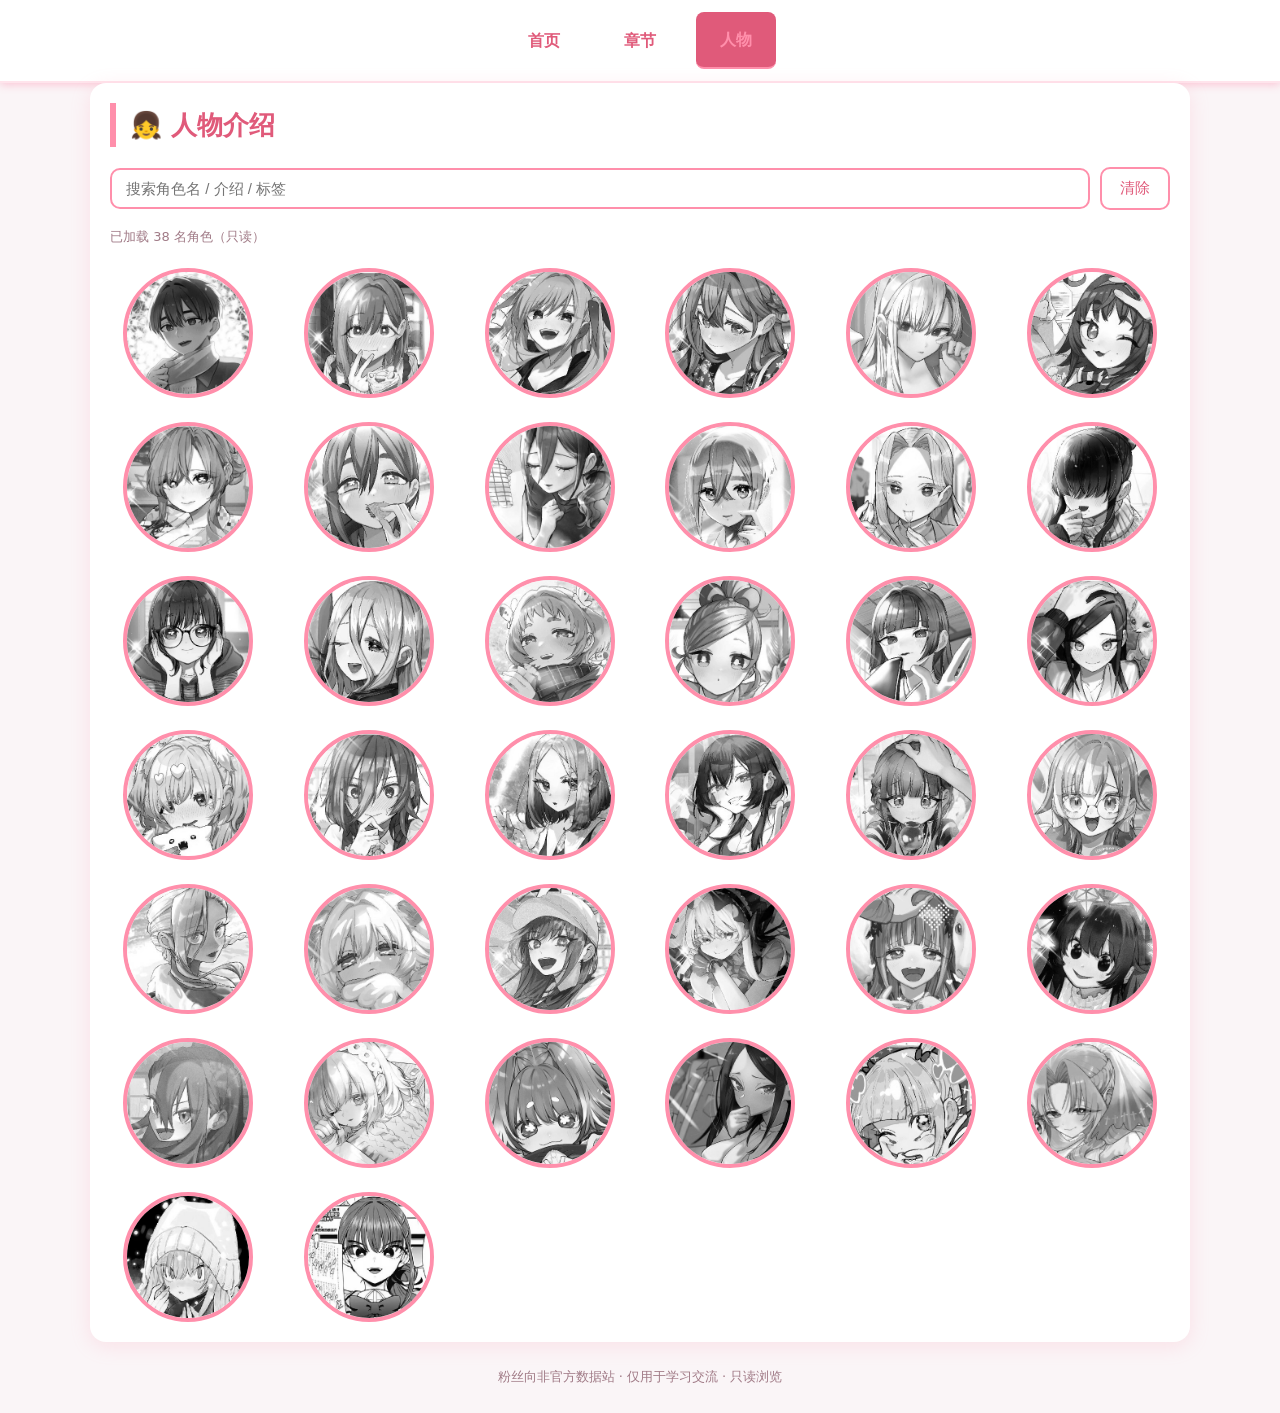
==== commit 0c795440: "Add files via upload" ====
--- a/characters.html
+++ b/characters.html
@@ -6,18 +6,29 @@
 <title>人物 · 超百女友数据站</title>
 <link rel="stylesheet" href="style.css">
 <style>
-.btn{padding:10px 18px;border:none;border-radius:10px;background:var(--pink-main);color:var(--white);font-size:15px;cursor:pointer;transition:background 0.2s}
+:root{
+  --pink-main:#ff8fab;--pink-deep:#e05a7a;--pink-light:#ffe4ec;
+  --white:#fff;--text:#5a3a45;
+}
+*{box-sizing:border-box}
+body{margin:0;font-family:system-ui,-apple-system,"Segoe UI",sans-serif;background:#faf5f7;color:var(--text)}
+nav{display:flex;gap:16px;padding:12px 20px;background:#fff;border-bottom:2px solid var(--pink-light)}
+nav a{color:var(--pink-deep);text-decoration:none;font-weight:bold}
+nav a.active{color:var(--pink-main);border-bottom:2px solid var(--pink-main)}
+main{max-width:1100px;margin:0 auto;padding:20px}
+footer{text-align:center;padding:24px;color:#a07a86;font-size:13px}
+.btn{padding:10px 18px;border:none;border-radius:10px;background:var(--pink-main);color:var(--white);font-size:15px;cursor:pointer}
 .btn:hover{background:var(--pink-deep)}
-.btn.small{padding:6px 12px;font-size:13px}
 .btn.ghost{background:var(--white);color:var(--pink-deep);border:2px solid var(--pink-main)}
 .btn.ghost:hover{background:var(--pink-light)}
+.btn.small{padding:6px 12px;font-size:13px}
 .toolbar{display:flex;flex-wrap:wrap;gap:10px;margin:16px 0;align-items:center}
 .toolbar input[type="text"]{flex:1;min-width:180px;padding:10px 14px;border:2px solid var(--pink-main);border-radius:10px;font-size:15px;outline:none;background:var(--white);color:var(--text)}
 .toolbar input[type="text"]:focus{border-color:var(--pink-deep)}
 .char-grid{display:grid;grid-template-columns:repeat(auto-fill,minmax(140px,1fr));gap:24px;margin-top:20px}
-.char-card{position:relative;text-align:center;cursor:pointer;transition:transform 0.2s,box-shadow 0.2s;z-index:1}
+.char-card{position:relative;text-align:center;cursor:pointer;transition:transform 0.2s;z-index:1}
 .char-card:hover{transform:translateY(-4px);z-index:100}
-.char-avatar{width:130px;height:130px;border-radius:50%;background:var(--pink-light);margin:0 auto;overflow:hidden;border:4px solid var(--pink-main);display:flex;align-items:center;justify-content:center;font-size:44px;color:var(--pink-deep);font-weight:bold;position:relative;z-index:2}
+.char-avatar{width:130px;height:130px;border-radius:50%;background:var(--pink-light);margin:0 auto;overflow:hidden;border:4px solid var(--pink-main);display:flex;align-items:center;justify-content:center;font-size:44px;color:var(--pink-deep);font-weight:bold}
 .char-avatar img{width:100%;height:100%;object-fit:cover;display:block;filter:grayscale(100%);transition:filter 0.3s;pointer-events:none}
 .char-card:hover .char-avatar img{filter:grayscale(0%)}
 .char-hover-info{position:absolute;left:50%;bottom:-8px;transform:translate(-50%,100%);background:rgba(90,58,69,0.96);color:#fff;padding:12px 16px;border-radius:10px;font-size:12px;width:240px;text-align:left;opacity:0;pointer-events:none;transition:opacity 0.2s;z-index:9999;line-height:1.6;box-shadow:0 4px 16px rgba(0,0,0,0.3)}
@@ -25,109 +36,92 @@
 .char-hover-info .hi-intro{color:#ffe4ec;margin-bottom:6px}
 .char-hover-info .hi-tags{color:#ffd6e3;font-size:12px;line-height:1.5}
 .char-card:hover .char-hover-info{opacity:1}
-.grid-view,.browse-view{display:block}
-.hidden{display:none !important}
-.clothes-extra-bar{background:#fff8fb;border:1px dashed var(--pink-main);border-radius:8px;padding:8px;margin-bottom:6px;display:flex;flex-wrap:wrap;gap:6px;align-items:center}
+.char-tag{display:inline-flex;align-items:center;gap:4px;padding:4px 10px;background:var(--white);color:var(--pink-deep);border:2px solid var(--pink-main);border-radius:16px;font-size:13px}
+.grid-view.hidden,.browse-view.hidden{display:none !important}
+.status-bar{font-size:13px;color:#a07a86;margin:8px 0}
+.status-bar.error{color:#c94a4a;font-weight:bold}
+/* 浏览：桌面子页面 / 手机铺满 */
+.browse-view{position:relative;width:100%;box-sizing:border-box;background:#f8f8f8;z-index:1;padding:0;margin:0;display:block}
+.browse-view.browse-mobile{position:fixed;top:0;left:0;right:0;bottom:0;z-index:100;overflow-y:auto;background:#f8f8f8}
+.browse-root{width:100%;box-sizing:border-box;padding:0;margin:0;background:#fff;min-height:0}
+.browse-view.browse-mobile .browse-root{min-height:100%}
+.browse-shell{max-width:820px;margin:0 auto;background:#fff;border-radius:12px;box-shadow:0 4px 24px rgba(90,58,69,0.12);overflow:hidden}
+.browse-view.browse-mobile .browse-shell{max-width:none;margin:0;border-radius:0;box-shadow:none;min-height:100%}
+.clothes-extra-bar{background:#fff8fb;border:1px dashed var(--pink-main);border-radius:8px;padding:8px;margin-bottom:8px;display:flex;flex-wrap:wrap;gap:6px;align-items:center}
 .clothes-extra-bar .bar-label{font-size:11px;color:var(--pink-deep);font-weight:bold}
-.display-tag-chip{display:inline-flex;align-items:center;gap:4px;padding:3px 10px;background:#fff;border:1px solid var(--pink-main);border-radius:12px;font-size:11px;color:var(--pink-deep);cursor:help;user-select:none}
-.acc-chip{display:inline-flex;align-items:center;gap:4px;padding:3px 10px;background:#fff;border:1px solid var(--pink-main);border-radius:12px;font-size:11px;cursor:pointer;user-select:none;transition:all 0.15s}
-.acc-chip.active{background:var(--pink-deep);color:#fff;border-color:var(--pink-deep)}
-.variant-chip{display:inline-flex;align-items:center;gap:4px;padding:3px 10px;background:#fff;border:1px solid var(--pink-main);border-radius:12px;font-size:11px;cursor:pointer;user-select:none}
-.variant-chip.active{background:var(--pink-deep);color:#fff;border-color:var(--pink-deep)}
-.char-tag{display:inline-flex;align-items:center;gap:4px;padding:4px 10px 4px 12px;background:var(--white);color:var(--pink-deep);border:2px solid var(--pink-main);border-radius:16px;font-size:13px;cursor:help}
-.browse-view{padding:0;overflow-x:hidden}
-.browse-canvas{position:relative;margin:0 auto}
-.browse-block{position:absolute;box-sizing:border-box;overflow:hidden;font-family:inherit}
-.browse-block-inner{width:100%;height:100%;box-sizing:border-box}
-.loading-tip{padding:40px 20px;text-align:center;color:var(--pink-deep);font-size:14px;line-height:1.8}
-.loading-tip .err{color:#c94a4a;font-weight:bold}
+.filter-tag-chip,.acc-chip,.variant-chip,.display-tag-chip{display:inline-flex;align-items:center;gap:4px;padding:3px 10px;background:#fff;border:1px solid var(--pink-main);border-radius:12px;font-size:11px;cursor:pointer;user-select:none;color:var(--pink-deep)}
+.filter-tag-chip.active,.acc-chip.active,.variant-chip.active{background:var(--pink-deep);color:#fff;border-color:var(--pink-deep);font-weight:bold}
+.display-tag-chip{cursor:help}
+.dressup-layer{position:absolute;top:0;left:0;width:100%;height:100%;display:flex;align-items:center;justify-content:center;pointer-events:none}
+.dressup-layer img{max-width:100%;max-height:100%;object-fit:contain}
 </style>
 </head>
 <body>
-
 <nav>
 <a href="index.html">首页</a>
 <a href="chapters.html">章节</a>
 <a href="characters.html" class="active">人物</a>
 </nav>
-
 <main>
 <div id="gridView" class="grid-view">
-<h1>👧 人物介绍</h1>
-<div class="toolbar">
-<input type="text" id="charSearch" placeholder="搜索角色名 / 介绍 / 标签">
-<button class="btn ghost" onclick="clearCharSearch()">清除</button>
+  <h1>👧 人物介绍</h1>
+  <div class="toolbar">
+    <input type="text" id="charSearch" placeholder="搜索角色名 / 介绍 / 标签">
+    <button class="btn ghost" type="button" onclick="clearCharSearch()">清除</button>
+  </div>
+  <div class="status-bar" id="loadStatus">正在加载 characters-data.json …</div>
+  <div class="char-grid" id="charGrid"></div>
 </div>
-<div class="char-grid" id="charGrid"></div>
-<div id="loadingTip" class="loading-tip">正在加载 characters-data.json…</div>
-</div>
-
 <div id="browseView" class="browse-view hidden">
-  <div id="browseCanvas" class="browse-canvas"></div>
+  <div id="browseRoot" class="browse-root"></div>
 </div>
 </main>
-
-<footer>粉丝向非官方数据站 · 仅用于学习交流</footer>
-
+<footer>粉丝向非官方数据站 · 仅用于学习交流 · 只读浏览</footer>
 <script>
-/* ============ 常量 ============ */
+const DATA_URL='characters-data.json';
 const FOLDER_AVATAR='image/picture/';
 const FOLDER_BODY='image/body/';
 const FOLDER_HAIR='image/hair/';
 const FOLDER_FACE='image/face/';
 const FOLDER_CLOTHES='image/clothes/';
 const FOLDER_ACC='image/clothes/';
-const CANVAS_W_DESKTOP=1000;
-
-const ACC_LAYERS=[
-  {key:'underBackHair',label:'后发下'},
-  {key:'underClothes',label:'衣服下后发上'},
-  {key:'underFrontHair',label:'衣服上前发下'},
-  {key:'overFrontHair',label:'前发上'}
-];
-const ACC_LAYER_LABEL={};
-ACC_LAYERS.forEach(l=>ACC_LAYER_LABEL[l.key]=l.label);
-
-const DEFAULT_HEIGHTS_MOBILE={
-  title:50,avatar:180,name:50,intro:100,tags:80,dressupStage:500,
-  dressupNavPrevChar:60,dressupNavNextChar:60,dressupNavPrevBody:60,dressupNavNextBody:60,
-  dressupNavPrevHair:60,dressupNavNextHair:60,dressupNavPrevFace:60,dressupNavNextFace:60,
-  dressupNavPrevClothes:60,dressupNavNextClothes:60,dressupExtraBar:200,
-  infoField:70,ownInfo:160,ownCounter:140,button:40,text:60,spacer:40
+
+const MODULE_HEIGHT_RATIOS={
+  title:0.12,avatar:1.0,name:0.12,intro:0.25,tags:0.17,
+  dressupStage:1.5,
+  dressupNavPrevChar:0.8,dressupNavNextChar:0.8,
+  dressupNavPrevBody:0.8,dressupNavNextBody:0.8,
+  dressupNavPrevHair:0.8,dressupNavNextHair:0.8,
+  dressupNavPrevFace:0.8,dressupNavNextFace:0.8,
+  dressupNavPrevClothes:0.8,dressupNavNextClothes:0.8,
+  dressupExtraBar:0.5,
+  infoField:0.17,ownInfo:0.42,ownCounter:0.39,
+  button:0.1,text:0.17,spacer:0.06
 };
-const DEFAULT_HEIGHTS_DESKTOP={
-  title:50,avatar:220,name:60,intro:100,tags:80,dressupStage:500,
-  dressupNavPrevChar:96,dressupNavNextChar:96,dressupNavPrevBody:96,dressupNavNextBody:96,
-  dressupNavPrevHair:96,dressupNavNextHair:96,dressupNavPrevFace:96,dressupNavNextFace:96,
-  dressupNavPrevClothes:96,dressupNavNextClothes:96,dressupExtraBar:220,
-  infoField:70,ownInfo:160,ownCounter:150,button:40,text:60,spacer:40
-};
-function getDefaultHeight(type,device){const map=device==='mobile'?DEFAULT_HEIGHTS_MOBILE:DEFAULT_HEIGHTS_DESKTOP;return map[type]||60;}
-
+const HEIGHT_MIGRATE_REF=360;
+const ACC_LAYERS=[{key:'underBackHair',label:'后发下'},{key:'underClothes',label:'衣服下后发上'},{key:'underFrontHair',label:'衣服上前发下'},{key:'overFrontHair',label:'前发上'}];
+const ACC_LAYER_LABEL={};ACC_LAYERS.forEach(l=>ACC_LAYER_LABEL[l.key]=l.label);
 const BROWSE_BTN_ACTIONS={
   back:{label:'← 返回列表',fn:'browseGoBack()',cls:'ghost'},
+  edit:{label:'← 返回列表',fn:'browseGoBack()',cls:'ghost'},
   prevChar:{label:'◀ 上一个角色',fn:'browsePrevChar()',cls:'ghost'},
-  nextChar:{label:'下一个角色 ▶',fn:'browseNextChar()',cls:'ghost'}
+  nextChar:{label:'下一个角色 ▶',fn:'browseNextChar()',cls:'ghost'},
+  uidesign:{label:'',fn:'',cls:'ghost'}
 };
 const KIND_LABELS={char:'角色',body:'身体',hair:'发型',face:'表情',clothes:'衣服'};
 
-/* ============ 工具 ============ */
-function genId(){return 'x'+Date.now()+'_'+Math.random().toString(36).slice(2,8);}
-function genSetId(){return 's'+Date.now()+'_'+Math.random().toString(36).slice(2,6);}
 function detectDevice(){
   try{ if(window.matchMedia && window.matchMedia('(max-width: 768px)').matches) return 'mobile'; }catch(e){}
   if(/Android|iPhone|iPad|iPod|Mobile|Windows Phone/i.test(navigator.userAgent||'')) return 'mobile';
   return 'desktop';
 }
-function getBrowseContainerWidth(device){
-  if(device==='mobile'){
-    const w=window.innerWidth||375;
-    return Math.max(280,w);
-  }
-  return CANVAS_W_DESKTOP;
-}
+function getDefaultHeightRatio(t){return MODULE_HEIGHT_RATIOS[t]!=null?MODULE_HEIGHT_RATIOS[t]:0.17;}
+function genId(){return 'x'+Date.now()+'_'+Math.random().toString(36).slice(2,8);}
+function genSetId(){return 's'+Date.now()+'_'+Math.random().toString(36).slice(2,6);}
+function escapeHtml(s){return String(s==null?'':s).replace(/&/g,'&amp;').replace(/</g,'&lt;').replace(/>/g,'&gt;').replace(/"/g,'&quot;').replace(/'/g,'&#39;');}
+function escapeAttr(s){return escapeHtml(s);}
 function sortTagsByWeight(tags){
-  const indexed=tags.map((t,i)=>({t,i}));
+  const indexed=(tags||[]).map((t,i)=>({t,i}));
   indexed.sort((a,b)=>{
     const wa=(a.t.weight!=null&&a.t.weight!==''&&!isNaN(a.t.weight))?Number(a.t.weight):-Infinity;
     const wb=(b.t.weight!=null&&b.t.weight!==''&&!isNaN(b.t.weight))?Number(b.t.weight):-Infinity;
@@ -136,68 +130,163 @@
   });
   return indexed.map(x=>x.t);
 }
-function escapeHtml(s){return String(s).replace(/&/g,'&amp;').replace(/</g,'&lt;').replace(/>/g,'&gt;').replace(/"/g,'&quot;').replace(/'/g,'&#39;');}
-function escapeAttr(s){return escapeHtml(s);}
-
-/* ============ 数据迁移/归一化 ============ */
+
+function makeContainer(direction){
+  return {id:genId(),kind:'container',direction:direction||'column',justify:'left',align:'stretch',wrap:false,gap:8,padding:0,bgColor:'',widthPercent:100,heightRatio:null,alignSelf:'auto',children:[]};
+}
+function makeModule(type,props){
+  return {id:genId(),kind:'module',type:type,props:props||{},widthPercent:100,heightRatio:getDefaultHeightRatio(type),alignSelf:'auto'};
+}
+function makeTag(name,note,weight){return {id:genId(),name:name||'',note:note||'',weight:(weight!=null&&weight!==''&&!isNaN(weight))?Number(weight):null};}
+function makeBody(name,file,note){return {id:genSetId(),name:name||'默认',file:file||'',headFile:'',torsoFile:'',handFile:'',footFile:'',note:note||'',hairSets:[],faceSets:[],clothesSets:[]};}
+
+function walkTree(node,cb,parent){cb(node,parent||null);if(node.children)node.children.forEach(c=>walkTree(c,cb,node));}
+function normalizeModuleHeight(node){
+  if(!node||node.kind!=='module')return node;
+  if(node.heightRatio!=null&&!isNaN(node.heightRatio)&&node.heightRatio>0)node.heightRatio=Number(node.heightRatio);
+  else if(node.height!=null&&!isNaN(node.height)&&Number(node.height)>0)node.heightRatio=Math.max(0.02,Number(node.height)/HEIGHT_MIGRATE_REF);
+  else node.heightRatio=getDefaultHeightRatio(node.type);
+  delete node.height;
+  return node;
+}
+function applyModuleSizeStyle(el,node){
+  const pct=Math.max(1,Math.min(100,node.widthPercent||100));
+  el.style.width=pct+'%';
+  el.style.flexShrink='1';
+  el.style.minWidth='0';
+  const ratio=(node.heightRatio!=null&&!isNaN(node.heightRatio)&&node.heightRatio>0)?Number(node.heightRatio):getDefaultHeightRatio(node.type);
+  el.style.height='auto';
+  el.style.aspectRatio='1 / '+ratio;
+  el.style.overflow='hidden';
+}
+function applyContainerSizeStyle(el,node,isRoot){
+  const pct=Math.max(1,Math.min(100,node.widthPercent!=null?Number(node.widthPercent):100));
+  if(isRoot) el.style.width='100%';
+  else{el.style.width=pct+'%';el.style.flexShrink='1';el.style.minWidth='0';}
+  if(node.alignSelf==='flex-start') el.style.alignSelf='flex-start';
+  else if(node.alignSelf==='center') el.style.alignSelf='center';
+  else if(node.alignSelf==='flex-end') el.style.alignSelf='flex-end';
+  else if(node.alignSelf==='stretch') el.style.alignSelf='stretch';
+  else el.style.alignSelf='auto';
+  if(node.heightRatio!=null&&!isNaN(node.heightRatio)&&Number(node.heightRatio)>0){
+    el.style.aspectRatio='1 / '+Number(node.heightRatio);
+    el.style.overflow='hidden';
+    if(!isRoot) el.style.minHeight='0';
+  }else{
+    el.style.aspectRatio='';
+    el.style.minHeight=isRoot?'':'28px';
+  }
+}
+
+function buildDefaultLayoutTree(device){
+  const root=makeContainer('column');root.gap=8;root.padding=8;
+  const headerRow=makeContainer('row');headerRow.justify='space-between';headerRow.gap=6;headerRow.padding=0;
+  headerRow.children=[
+    Object.assign(makeModule('title'),{widthPercent:46}),
+    Object.assign(makeModule('button',{action:'back'}),{widthPercent:24}),
+    Object.assign(makeModule('button',{action:'prevChar'}),{widthPercent:24})
+  ];
+  root.children.push(headerRow);
+  const avatarRow=makeContainer('row');avatarRow.justify='center';avatarRow.padding=0;
+  avatarRow.children=[Object.assign(makeModule('avatar'),{widthPercent:device==='mobile'?40:30})];
+  root.children.push(avatarRow);
+  const addSimpleRow=(type,props)=>{const row=makeContainer('row');row.padding=0;row.children=[Object.assign(makeModule(type,props),{widthPercent:100})];root.children.push(row);};
+  addSimpleRow('name');addSimpleRow('intro');addSimpleRow('tags');
+  const dressupPanel=makeContainer('column');dressupPanel.padding=6;dressupPanel.gap=6;dressupPanel.bgColor='#fff8fb';
+  const stageRow=makeContainer('row');stageRow.justify='center';stageRow.padding=0;
+  stageRow.children=[Object.assign(makeModule('dressupStage'),{widthPercent:100})];
+  dressupPanel.children.push(stageRow);
+  const navPrevRow=makeContainer('row');navPrevRow.justify='space-between';navPrevRow.gap=3;navPrevRow.padding=0;
+  ['Char','Body','Hair','Face','Clothes'].forEach(k=>{navPrevRow.children.push(Object.assign(makeModule('dressupNavPrev'+k),{widthPercent:18}));});
+  dressupPanel.children.push(navPrevRow);
+  const navNextRow=makeContainer('row');navNextRow.justify='space-between';navNextRow.gap=3;navNextRow.padding=0;
+  ['Char','Body','Hair','Face','Clothes'].forEach(k=>{navNextRow.children.push(Object.assign(makeModule('dressupNavNext'+k),{widthPercent:18}));});
+  dressupPanel.children.push(navNextRow);
+  const barRow=makeContainer('row');barRow.padding=0;
+  barRow.children=[Object.assign(makeModule('dressupExtraBar'),{widthPercent:100,heightRatio:0.5})];
+  dressupPanel.children.push(barRow);
+  root.children.push(dressupPanel);
+  const fields=(typeof data!=='undefined'&&data.infoFields)||[];
+  fields.forEach(f=>addSimpleRow('infoField',{fieldId:f.id}));
+  addSimpleRow('ownInfo');
+  return root;
+}
+
+function migrateLayoutTree(oldLayout){
+  if(!oldLayout)return null;
+  if(oldLayout.tree){
+    const layout=JSON.parse(JSON.stringify(oldLayout));
+    if(layout.tree) walkTree(layout.tree,n=>{if(n.kind==='module')normalizeModuleHeight(n);});
+    return layout;
+  }
+  if(!Array.isArray(oldLayout.modules)) return null;
+  const root=makeContainer('column');root.gap=6;root.padding=8;
+  oldLayout.modules.forEach(m=>{
+    const row=makeContainer('row');
+    if(m.alignX==='right') row.justify='right';
+    else if(m.alignX==='center') row.justify='center';
+    else row.justify='left';
+    row.padding=0;
+    const leaf=makeModule(m.type,m.props);
+    if(m.widthMode==='percent') leaf.widthPercent=m.widthPercent||100;
+    else leaf.widthPercent=100;
+    if(m.heightRatio!=null) leaf.heightRatio=Number(m.heightRatio);
+    else if(m.height!=null) leaf.heightRatio=Math.max(0.02,Number(m.height)/HEIGHT_MIGRATE_REF);
+    else leaf.heightRatio=getDefaultHeightRatio(m.type);
+    delete leaf.height;
+    row.children.push(leaf);
+    root.children.push(row);
+  });
+  return {version:7,tree:root};
+}
+function getEffectiveLayoutTree(char,device){
+  const charLayout=device==='mobile'?char?.uiLayoutMobile:char?.uiLayoutDesktop;
+  const globalLayout=device==='mobile'?data.globalUILayoutMobile:data.globalUILayoutDesktop;
+  let layout=migrateLayoutTree(charLayout)||migrateLayoutTree(globalLayout);
+  if(!layout) layout={version:7,tree:buildDefaultLayoutTree(device)};
+  const cloned=JSON.parse(JSON.stringify(layout));
+  if(cloned.tree) walkTree(cloned.tree,n=>{if(n.kind==='module')normalizeModuleHeight(n);});
+  return cloned;
+}
+function syncTreeWithInfoFields(tree){
+  const existing=new Set();
+  walkTree(tree,n=>{if(n.kind==='module'&&n.type==='infoField'&&n.props.fieldId)existing.add(n.props.fieldId);});
+  const miss=((data.infoFields)||[]).filter(f=>!existing.has(f.id));
+  miss.forEach(f=>{
+    const row=makeContainer('row');row.padding=0;
+    row.children=[Object.assign(makeModule('infoField',{fieldId:f.id}),{widthPercent:100})];
+    tree.children.push(row);
+  });
+  return tree;
+}
+
 function migrateFieldArr(a){if(!Array.isArray(a))return [];return a.map(f=>typeof f==='string'?{id:genId(),name:f,note:''}:{id:f.id||genId(),name:f.name||'',note:f.note||''});}
-function migrateTags(a){
-  if(!Array.isArray(a))return [];
-  return a.map(t=>{
-    if(typeof t==='string')return {id:genId(),name:t,note:'',weight:null};
-    return {
-      id:t.id||genId(),name:t.name||'',note:t.note||'',
-      weight:(t.weight!=null&&t.weight!==''&&!isNaN(t.weight))?Number(t.weight):null
-    };
-  });
-}
+function migrateTags(a){if(!Array.isArray(a))return [];return a.map(t=>{if(typeof t==='string')return makeTag(t,'');return {id:t.id||genId(),name:t.name||'',note:t.note||'',weight:(t.weight!=null&&t.weight!==''&&!isNaN(t.weight))?Number(t.weight):null};});}
 function migrateHair(h){return {id:h.id||genSetId(),name:h.name||'未命名发型',frontHairFile:h.frontHairFile||'',backHairFile:h.backHairFile||'',note:h.note||'',tagIds:Array.isArray(h.tagIds)?h.tagIds:[],defaultClothesId:h.defaultClothesId||'',unbound:!!h.unbound};}
 function migrateFace(f){return {id:f.id||genSetId(),name:f.name||'未命名表情',imageFile:f.imageFile||'',note:f.note||''};}
 function migrateGlobalAcc(a){return {id:a.id||genId(),name:a.name||'未命名装饰',note:a.note||'',imageFile:a.imageFile||'',layer:(a.layer&&ACC_LAYER_LABEL[a.layer])?a.layer:'underFrontHair',defaultOn:!!a.defaultOn};}
 function migratePerAcc(pa){return {id:pa.id||genSetId(),name:pa.name||'未命名装饰',imageFile:pa.imageFile||'',note:pa.note||'',layer:(pa.layer&&ACC_LAYER_LABEL[pa.layer])?pa.layer:'underFrontHair',defaultOn:!!pa.defaultOn};}
-function migrateClothes(c){
-  return {
-    id:c.id||genSetId(),name:c.name||'未命名衣服',imageFile:c.imageFile||'',note:c.note||'',
-    tagIds:Array.isArray(c.tagIds)?c.tagIds:[],
-    hasGlobalAccessories:!!c.hasGlobalAccessories,
-    enabledGlobalAccessoryIds:Array.isArray(c.enabledGlobalAccessoryIds)?c.enabledGlobalAccessoryIds:[],
-    activeGlobalAccessoryIds:Array.isArray(c.activeGlobalAccessoryIds)?c.activeGlobalAccessoryIds:[],
-    hasPerClothesAccessories:!!c.hasPerClothesAccessories,
-    perClothesAccessories:Array.isArray(c.perClothesAccessories)?c.perClothesAccessories.map(migratePerAcc):[],
-    activePerClothesAccessoryIds:Array.isArray(c.activePerClothesAccessoryIds)?c.activePerClothesAccessoryIds:[],
-    hasVariants:!!c.hasVariants,
-    variants:Array.isArray(c.variants)?c.variants:[],
-    activeVariantIndex:c.activeVariantIndex||0,
-    hideBackHair:!!c.hideBackHair,hideHead:!!c.hideHead,hideTorso:!!c.hideTorso,hideHand:!!c.hideHand,hideFoot:!!c.hideFoot
-  };
-}
-function migrateBody(b){
-  return {
-    id:b.id||genSetId(),name:b.name||'默认',file:b.file||'',
-    headFile:b.headFile||'',torsoFile:b.torsoFile||'',handFile:b.handFile||'',footFile:b.footFile||'',
-    note:b.note||'',
-    hairSets:Array.isArray(b.hairSets)?b.hairSets.map(migrateHair):[],
-    faceSets:Array.isArray(b.faceSets)?b.faceSets.map(migrateFace):[],
-    clothesSets:Array.isArray(b.clothesSets)?b.clothesSets.map(migrateClothes):[]
-  };
+function migrateClothes(c){return {id:c.id||genSetId(),name:c.name||'未命名衣服',imageFile:c.imageFile||'',note:c.note||'',tagIds:Array.isArray(c.tagIds)?c.tagIds:[],hasGlobalAccessories:!!c.hasGlobalAccessories,enabledGlobalAccessoryIds:Array.isArray(c.enabledGlobalAccessoryIds)?c.enabledGlobalAccessoryIds:[],activeGlobalAccessoryIds:Array.isArray(c.activeGlobalAccessoryIds)?c.activeGlobalAccessoryIds:[],hasPerClothesAccessories:!!c.hasPerClothesAccessories,perClothesAccessories:Array.isArray(c.perClothesAccessories)?c.perClothesAccessories.map(migratePerAcc):[],activePerClothesAccessoryIds:Array.isArray(c.activePerClothesAccessoryIds)?c.activePerClothesAccessoryIds:[],hasVariants:!!c.hasVariants,variants:Array.isArray(c.variants)?c.variants:[],activeVariantIndex:c.activeVariantIndex||0,hideBackHair:!!c.hideBackHair,hideHead:!!c.hideHead,hideTorso:!!c.hideTorso,hideHand:!!c.hideHand,hideFoot:!!c.hideFoot};}
+function migrateBody(b){return {id:b.id||genSetId(),name:b.name||'默认',file:b.file||'',headFile:b.headFile||'',torsoFile:b.torsoFile||'',handFile:b.handFile||'',footFile:b.footFile||'',note:b.note||'',hairSets:Array.isArray(b.hairSets)?b.hairSets.map(migrateHair):[],faceSets:Array.isArray(b.faceSets)?b.faceSets.map(migrateFace):[],clothesSets:Array.isArray(b.clothesSets)?b.clothesSets.map(migrateClothes):[]};}
+function syncDefaultAccessories(clothes,charAccs){
+  if(!clothes) return;
+  if(clothes.hasGlobalAccessories){
+    const enabled=clothes.enabledGlobalAccessoryIds||[];
+    const active=new Set(clothes.activeGlobalAccessoryIds||[]);
+    enabled.forEach(gid=>{const g=(charAccs||[]).find(x=>x.id===gid);if(g&&g.defaultOn) active.add(gid);});
+    clothes.activeGlobalAccessoryIds=Array.from(active);
+  }
+  if(clothes.hasPerClothesAccessories){
+    const active=new Set(clothes.activePerClothesAccessoryIds||[]);
+    (clothes.perClothesAccessories||[]).forEach(pa=>{if(pa.defaultOn) active.add(pa.id);});
+    clothes.activePerClothesAccessoryIds=Array.from(active);
+  }
 }
 function normalizeCharacter(c){
-  const nc={
-    id:c.id||genId(),name:c.name||'',intro:c.intro||'',avatarFile:c.avatarFile||'',
-    tags:migrateTags(c.tags),bodies:[],
-    globalAccessories:Array.isArray(c.globalAccessories)?c.globalAccessories.map(migrateGlobalAcc):[],
-    ownInfoFields:migrateFieldArr(c.ownInfoFields),
-    ownInfo:Object.assign({},c.ownInfo||{}),
-    customCounters:migrateFieldArr(c.customCounters),
-    info:c.info||{},
-    uiLayoutDesktop:migrateUILayout(c.uiLayoutDesktop||c.uiLayout),
-    uiLayoutMobile:migrateUILayout(c.uiLayoutMobile)
-  };
-  delete nc.dims;delete nc.uiLayout;delete nc.hairTags;
-  if(Array.isArray(c.bodies)&&c.bodies.length>0){
-    nc.bodies=c.bodies.map(migrateBody);
-  }else{
-    const b=migrateBody({name:'默认',file:c.body?.file||'',note:c.body?.note||''});
+  const nc={id:c.id||genId(),name:c.name||'',intro:c.intro||'',avatarFile:c.avatarFile||'',tags:migrateTags(c.tags),bodies:[],globalAccessories:Array.isArray(c.globalAccessories)?c.globalAccessories.map(migrateGlobalAcc):[],ownInfoFields:migrateFieldArr(c.ownInfoFields),ownInfo:Object.assign({},c.ownInfo||{}),customCounters:migrateFieldArr(c.customCounters),info:c.info||{},uiLayoutDesktop:migrateLayoutTree(c.uiLayoutDesktop||c.uiLayout),uiLayoutMobile:migrateLayoutTree(c.uiLayoutMobile)};
+  if(Array.isArray(c.bodies)&&c.bodies.length>0) nc.bodies=c.bodies.map(migrateBody);
+  else{
+    const b=makeBody('默认',c.body?.file||'',c.body?.note||'');
     b.hairSets=Array.isArray(c.hairSets)?c.hairSets.map(migrateHair):[];
     b.faceSets=Array.isArray(c.faceSets)?c.faceSets.map(migrateFace):[];
     b.clothesSets=Array.isArray(c.clothesSets)?c.clothesSets.map(migrateClothes):[];
@@ -205,8 +294,8 @@
   }
   return nc;
 }
-
-function normalizeDataFromJSON(d){
+function defaultData(){return {characters:[],infoFields:[],customCounters:[],clothesTags:[],hairTags:[],globalAccessories:[],globalUILayoutDesktop:null,globalUILayoutMobile:null};}
+function parseDataObject(d){
   const r={
     characters:(d.characters||[]).map(normalizeCharacter),
     infoFields:migrateFieldArr(d.infoFields),
@@ -214,596 +303,129 @@
     clothesTags:migrateTags(d.clothesTags),
     hairTags:migrateTags(d.hairTags),
     globalAccessories:Array.isArray(d.globalAccessories)?d.globalAccessories.map(migrateGlobalAcc):[],
-    globalUILayoutDesktop:migrateUILayout(d.globalUILayoutDesktop||d.globalUILayout),
-    globalUILayoutMobile:migrateUILayout(d.globalUILayoutMobile)
+    globalUILayoutDesktop:migrateLayoutTree(d.globalUILayoutDesktop||d.globalUILayout),
+    globalUILayoutMobile:migrateLayoutTree(d.globalUILayoutMobile)
   };
-  // 迁移旧版 character.hairTags 到全局
   if(r.hairTags.length===0){
     const allOld=[];
-    (d.characters||[]).forEach(c=>{
-      if(Array.isArray(c.hairTags)){
-        c.hairTags.forEach(t=>{
-          const tag=migrateTags([t])[0];
-          if(!allOld.some(x=>x.name===tag.name)) allOld.push(tag);
-        });
-      }
-    });
+    (d.characters||[]).forEach(c=>{if(Array.isArray(c.hairTags)){c.hairTags.forEach(t=>{const tag=migrateTags([t])[0];if(!allOld.some(x=>x.name===tag.name)) allOld.push(tag);});}});
     r.hairTags=allOld;
   }
   return r;
 }
 
-/* ============ 布局 ============ */
-function computeModuleRect(mod, containerWidth){
-  let w;
-  if(mod.widthMode==='fixed'){
-    w=Math.max(20,mod.widthFixed||200);
+let data=defaultData();
+let charSearchTerm='';
+let currentHairFilterTagId=null;
+let currentClothesFilterTagId=null;
+let browseChar=null;
+let browseBodies=[],browseBodyIdx=0,browseHairIdx=0,browseFaceIdx=0,browseClothesIdx=0;
+
+function setLoadStatus(msg,isError){
+  const el=document.getElementById('loadStatus');
+  if(!el) return;
+  el.textContent=msg;
+  el.classList.toggle('error',!!isError);
+}
+
+async function loadFromRepo(){
+  setLoadStatus('正在加载 characters-data.json …',false);
+  try{
+    const res=await fetch(DATA_URL,{cache:'no-store'});
+    if(!res.ok) throw new Error('HTTP '+res.status);
+    const json=await res.json();
+    data=parseDataObject(json);
+    setLoadStatus('已加载 '+data.characters.length+' 名角色（只读）',false);
+    renderCharGrid();
+  }catch(err){
+    data=defaultData();
+    setLoadStatus('无法读取 characters-data.json：'+err.message+'。请将数据文件放在同目录后刷新。',true);
+    renderCharGrid();
+  }
+}
+
+function showView(view){
+  document.getElementById('gridView').classList.toggle('hidden',view!=='grid');
+  const bv=document.getElementById('browseView');
+  bv.classList.toggle('hidden',view!=='browse');
+  if(view==='browse'){
+    const mobile=detectDevice()==='mobile';
+    bv.classList.toggle('browse-mobile',mobile);
+    document.body.style.overflow=mobile?'hidden':'';
   }else{
-    const pct=Math.max(1,Math.min(100,mod.widthPercent||100));
-    w=Math.max(20,Math.floor(containerWidth*pct/100));
-  }
-  w=Math.min(w,containerWidth);
-
-  const ox=mod.offsetX||0;
-  let x=0;
-  if(mod.alignX==='left') x=ox;
-  else if(mod.alignX==='right') x=containerWidth-w-ox;
-  else if(mod.alignX==='center') x=Math.floor((containerWidth-w)/2)+ox;
-  else x=ox;
-
-  return {x,y:Math.max(0,mod.y||0),w,h:Math.max(10,mod.height||60)};
-}
-
-function computeTotalHeight(modules,containerWidth){
-  let maxB=0;
-  modules.forEach(m=>{
-    const r=computeModuleRect(m,containerWidth);
-    maxB=Math.max(maxB,r.y+r.h);
-  });
-  return maxB;
-}
-
-function migrateUILayout(l){
-  if(!l||!Array.isArray(l.modules))return null;
-  const hasNew=l.modules.some(m=>m&&(m.type==='dressupStage'||(m.type&&m.type.startsWith('dressupNav'))||m.type==='dressupExtraBar'));
-  if(!hasNew)return null;
-  return {version:5,modules:l.modules.filter(m=>m&&m.type).map(m=>{
-    if(m.alignX!==undefined){
-      return {
-        id:m.id||genId(),type:m.type,
-        alignX:(['left','right','center','free'].includes(m.alignX))?m.alignX:'left',
-        offsetX:+m.offsetX||0,
-        y:Math.max(0,+m.y||0),
-        widthMode:m.widthMode==='fixed'?'fixed':'percent',
-        widthPercent:Math.max(1,Math.min(100,+m.widthPercent||100)),
-        widthFixed:Math.max(20,+m.widthFixed||200),
-        height:Math.max(10,+m.height||getDefaultHeight(m.type,'desktop')),
-        zIndex:+m.zIndex||1,
-        props:Object.assign({},m.props||{})
-      };
-    }else{
-      return {
-        id:m.id||genId(),type:m.type,
-        alignX:'free',
-        offsetX:+m.x||0,
-        y:Math.max(0,+m.y||0),
-        widthMode:'fixed',
-        widthPercent:100,
-        widthFixed:Math.max(20,+m.w||200),
-        height:Math.max(10,+m.h||getDefaultHeight(m.type,'desktop')),
-        zIndex:+m.zIndex||1,
-        props:Object.assign({},m.props||{})
-      };
-    }
-  })};
-}
-
-function buildMobileDefaultLayout(){
-  const mods=[];
-  let curY=8;
-  const push=(type,opts)=>{
-    opts=opts||{};
-    const h=opts.height!==undefined?opts.height:getDefaultHeight(type,'mobile');
-    const y=(opts.y!==undefined)?opts.y:curY;
-    mods.push({
-      id:genId(),type,
-      alignX:opts.alignX||'left',
-      offsetX:opts.offsetX!==undefined?opts.offsetX:8,
-      y:y,
-      widthMode:opts.widthMode||'percent',
-      widthPercent:opts.widthPercent!==undefined?opts.widthPercent:100,
-      widthFixed:opts.widthFixed||200,
-      height:h,
-      zIndex:opts.zIndex||1,
-      props:opts.props||{}
-    });
-    if(opts.y===undefined) curY=y+h+6;
-  };
-  push('title',{height:44});
-  push('button',{alignX:'left',offsetX:8,widthPercent:30,height:38,y:curY,props:{action:'back'}});
-  push('button',{alignX:'center',offsetX:0,widthPercent:30,height:38,y:curY,props:{action:'prevChar'}});
-  push('button',{alignX:'right',offsetX:8,widthPercent:30,height:38,y:curY,props:{action:'nextChar'}});
-  curY+=38+6;
-  push('avatar',{alignX:'center',offsetX:0,widthMode:'fixed',widthFixed:140,height:140});
-  push('name',{height:44});
-  push('intro',{height:90});
-  push('tags',{height:70});
-  push('dressupStage',{alignX:'center',offsetX:0,widthPercent:96,height:460});
-  const navKinds=['Char','Body','Hair','Face','Clothes'];
-  navKinds.forEach(k=>{
-    push('dressupNavPrev'+k,{alignX:'left',offsetX:8,widthPercent:46,height:56,y:curY});
-    push('dressupNavNext'+k,{alignX:'right',offsetX:8,widthPercent:46,height:56,y:curY});
-    curY+=56+4;
-  });
-  curY+=4;
-  push('dressupExtraBar',{height:180});
-  const fields=(typeof data!=='undefined'&&data.infoFields)||[];
-  fields.forEach(f=>{push('infoField',{height:70,props:{fieldId:f.id}});});
-  push('ownInfo',{height:150});
-  push('ownCounter',{height:140});
-  return {version:5,modules:mods};
-}
-
-function buildDesktopDefaultLayout(){
-  const mods=[];
-  const push=(type,opts)=>{
-    opts=opts||{};
-    mods.push({
-      id:genId(),type,
-      alignX:opts.alignX||'left',
-      offsetX:opts.offsetX!==undefined?opts.offsetX:20,
-      y:opts.y!==undefined?opts.y:0,
-      widthMode:opts.widthMode||'percent',
-      widthPercent:opts.widthPercent!==undefined?opts.widthPercent:100,
-      widthFixed:opts.widthFixed||200,
-      height:opts.height!==undefined?opts.height:getDefaultHeight(type,'desktop'),
-      zIndex:opts.zIndex||1,
-      props:opts.props||{}
-    });
-  };
-  push('title',{y:20,widthPercent:40});
-  push('button',{alignX:'right',offsetX:20+120+8,widthMode:'fixed',widthFixed:150,y:24,height:40,props:{action:'nextChar'}});
-  push('button',{alignX:'right',offsetX:20,widthMode:'fixed',widthFixed:120,y:24,height:40,props:{action:'back'}});
-  push('avatar',{y:90,widthMode:'fixed',widthFixed:220,height:220});
-  push('name',{y:90,offsetX:260,widthPercent:72});
-  push('intro',{y:160,offsetX:260,widthPercent:72});
-  push('tags',{y:260,offsetX:260,widthPercent:72});
-  push('dressupStage',{y:350,alignX:'center',offsetX:0,widthPercent:76,height:500});
-  const navKinds=['Char','Body','Hair','Face','Clothes'];
-  let ny=350;
-  navKinds.forEach(k=>{
-    push('dressupNavPrev'+k,{y:ny,offsetX:20,widthMode:'fixed',widthFixed:90,height:96});
-    ny+=100;
-  });
-  ny=350;
-  navKinds.forEach(k=>{
-    push('dressupNavNext'+k,{y:ny,alignX:'right',offsetX:20,widthMode:'fixed',widthFixed:90,height:96});
-    ny+=100;
-  });
-  push('dressupExtraBar',{y:860,alignX:'center',offsetX:0,widthPercent:96,height:220});
-  let yy=1100;
-  const fields=(typeof data!=='undefined'&&data.infoFields)||[];
-  fields.forEach((f,i)=>{
-    push('infoField',{y:yy+Math.floor(i/2)*70,alignX:(i%2===0)?'left':'right',offsetX:20,widthPercent:47,height:60,props:{fieldId:f.id}});
-  });
-  yy+=Math.ceil(fields.length/2)*70+20;
-  push('ownInfo',{y:yy,offsetX:20,widthPercent:96,height:160}); yy+=170;
-  push('ownCounter',{y:yy,offsetX:20,widthPercent:96,height:150});
-  return {version:5,modules:mods};
-}
-
-function buildDefaultLayoutForDevice(device){return device==='mobile'?buildMobileDefaultLayout():buildDesktopDefaultLayout();}
-
-function syncLayoutWithInfoFields(layout){
-  if(!layout)return layout;
-  const have=new Set(layout.modules.filter(m=>m.type==='infoField').map(m=>m.props&&m.props.fieldId));
-  const miss=((typeof data!=='undefined'&&data.infoFields)||[]).filter(f=>!have.has(f.id));
-  if(miss.length===0)return layout;
-  let maxY=0;
-  layout.modules.forEach(m=>{maxY=Math.max(maxY,(m.y||0)+(m.height||60));});
-  maxY+=6;
-  miss.forEach((f,i)=>{
-    layout.modules.push({
-      id:genId(),type:'infoField',
-      alignX:'left',offsetX:8,y:maxY+i*76,
-      widthMode:'percent',widthPercent:100,widthFixed:200,
-      height:70,zIndex:1,
-      props:{fieldId:f.id}
-    });
-  });
-  return layout;
-}
-
-function getEffectiveLayout(char, device){
-  device=device||detectDevice();
-  const charLayout=device==='mobile'?char?.uiLayoutMobile:char?.uiLayoutDesktop;
-  const globalLayout=device==='mobile'?data.globalUILayoutMobile:data.globalUILayoutDesktop;
-  let layout=migrateUILayout(charLayout)||migrateUILayout(globalLayout);
-  if(!layout)layout=buildDefaultLayoutForDevice(device);
-  layout=JSON.parse(JSON.stringify(layout));
-  return syncLayoutWithInfoFields(layout);
-}
-
-/* ============ 数据加载 ============ */
-let data={
-  characters:[],infoFields:[],customCounters:[],clothesTags:[],hairTags:[],
-  globalAccessories:[],globalUILayoutDesktop:null,globalUILayoutMobile:null
-};
-
-async function loadCharactersData(){
-  const resp=await fetch('characters-data.json',{cache:'no-store'});
-  if(!resp.ok) throw new Error('HTTP '+resp.status);
-  const d=await resp.json();
-  data=normalizeDataFromJSON(d);
-  return data;
-}
-
-/* ============ 视图切换 ============ */
-let currentView='grid';
-function showView(view){
-  currentView=view;
-  document.getElementById('gridView').classList.toggle('hidden',view!=='grid');
-  document.getElementById('browseView').classList.toggle('hidden',view!=='browse');
-}
-
-/* ============ 角色卡片列表 ============ */
-let charSearchTerm='';
+    bv.classList.remove('browse-mobile');
+    document.body.style.overflow='';
+  }
+}
+
 function renderCharGrid(){
   const grid=document.getElementById('charGrid');
   grid.innerHTML='';
-  const tip=document.getElementById('loadingTip');
-  if(!data.characters||data.characters.length===0){
-    if(tip) tip.style.display='block';
-    return;
-  }
-  if(tip) tip.style.display='none';
-
-  const term=(charSearchTerm||'').trim();
+  const term=charSearchTerm.trim();
   const filtered=data.characters.filter(c=>{
-    if(!term)return true;
-    if(c.name&&c.name.includes(term))return true;
-    if(c.intro&&c.intro.includes(term))return true;
-    if(Array.isArray(c.tags)&&c.tags.some(t=>t.name.includes(term)))return true;
+    if(!term) return true;
+    if(c.name&&c.name.includes(term)) return true;
+    if(c.intro&&c.intro.includes(term)) return true;
+    if(Array.isArray(c.tags)&&c.tags.some(t=>t.name.includes(term))) return true;
     return false;
   });
-
   if(filtered.length===0){
-    grid.innerHTML='<div style="grid-column:1/-1;text-align:center;padding:30px;color:#a07a86;font-size:14px;">没有匹配的角色</div>';
+    grid.innerHTML='<div style="grid-column:1/-1;text-align:center;color:#a07a86;padding:40px;">没有匹配的角色</div>';
     return;
   }
-
   filtered.forEach(c=>{
     const card=document.createElement('div');
     card.className='char-card';
-    card.dataset.charId=c.id;
     const src=c.avatarFile?FOLDER_AVATAR+c.avatarFile:'';
-    const ah=src?`<img src="${src}" onerror="this.style.display='none';this.parentNode.innerHTML='<span>?</span>'">`:`<span>${escapeHtml((c.name||'?').slice(0,1))}</span>`;
-    const tagsLine=(c.tags&&c.tags.length)?`<div class="hi-tags">${c.tags.map(t=>{const ttl=t.note?` title="${escapeAttr(t.note)}"`:'';return `<span class="tag-hover"${ttl}>#${escapeHtml(t.name)}</span>`;}).join(' ')}</div>`:'';
+    const ah=src?`<img src="${src}" alt="" onerror="this.style.display='none';this.parentNode.innerHTML='<span>?</span>'">`:`<span>${escapeHtml((c.name||'?').slice(0,1))}</span>`;
+    const tagsLine=(c.tags&&c.tags.length)?`<div class="hi-tags">${c.tags.map(t=>{const ttl=t.note?` title="${escapeAttr(t.note)}"`:'';return `<span${ttl}>#${escapeHtml(t.name)}</span>`;}).join(' ')}</div>`:'';
     card.innerHTML=`<div class="char-avatar">${ah}</div><div class="char-hover-info"><div class="hi-name">${escapeHtml(c.name||'未命名')}</div><div class="hi-intro">${escapeHtml(c.intro||'（暂无介绍）')}</div>${tagsLine}</div>`;
     card.addEventListener('click',()=>openBrowsePage(c.id));
     grid.appendChild(card);
   });
 }
 function clearCharSearch(){document.getElementById('charSearch').value='';charSearchTerm='';renderCharGrid();}
-document.getElementById('charSearch').addEventListener('input',e=>{
-  charSearchTerm=e.target.value;
-  renderCharGrid();
-});
-
-/* ============ 浏览页 ============ */
-let browseChar=null;
-let browseBodies=[],browseBodyIdx=0,browseHairIdx=0,browseFaceIdx=0,browseClothesIdx=0;
+document.getElementById('charSearch').addEventListener('input',e=>{charSearchTerm=e.target.value;renderCharGrid();});
 
 function cloneForBrowse(bodies){
-  return (bodies||[]).map(b=>({
-    id:b.id,name:b.name||'',file:b.file||'',
-    headFile:b.headFile||'',torsoFile:b.torsoFile||'',handFile:b.handFile||'',footFile:b.footFile||'',
-    note:b.note||'',
-    hairSets:(b.hairSets||[]).map(h=>({...h,tagIds:[...(h.tagIds||[])]})),
-    faceSets:(b.faceSets||[]).map(f=>({...f})),
-    clothesSets:(b.clothesSets||[]).map(c=>({
-      ...c,
-      tagIds:[...(c.tagIds||[])],
-      enabledGlobalAccessoryIds:[...(c.enabledGlobalAccessoryIds||[])],
-      activeGlobalAccessoryIds:[...(c.activeGlobalAccessoryIds||[])],
-      perClothesAccessories:(c.perClothesAccessories||[]).map(p=>({...p})),
-      activePerClothesAccessoryIds:[...(c.activePerClothesAccessoryIds||[])],
-      variants:(c.variants||[]).map(v=>({...v}))
-    }))
-  }));
-}
-
-function syncDefaultAccessories(clothes,charAccs){
-  if(!clothes) return;
-  if(clothes.hasGlobalAccessories){
-    const enabled=clothes.enabledGlobalAccessoryIds||[];
-    const active=new Set(clothes.activeGlobalAccessoryIds||[]);
-    enabled.forEach(gid=>{const g=(charAccs||[]).find(x=>x.id===gid);if(g&&g.defaultOn) active.add(gid);});
-    clothes.activeGlobalAccessoryIds=Array.from(active);
-  }
-  if(clothes.hasPerClothesAccessories){
-    const active=new Set(clothes.activePerClothesAccessoryIds||[]);
-    (clothes.perClothesAccessories||[]).forEach(pa=>{if(pa.defaultOn) active.add(pa.id);});
-    clothes.activePerClothesAccessoryIds=Array.from(active);
-  }
-}
-
+  return (bodies||[]).map(b=>({id:b.id,name:b.name||'',file:b.file||'',headFile:b.headFile||'',torsoFile:b.torsoFile||'',handFile:b.handFile||'',footFile:b.footFile||'',note:b.note||'',hairSets:(b.hairSets||[]).map(h=>({...h,tagIds:[...(h.tagIds||[])]})),faceSets:(b.faceSets||[]).map(f=>({...f})),clothesSets:(b.clothesSets||[]).map(c=>({...c,tagIds:[...(c.tagIds||[])],enabledGlobalAccessoryIds:[...(c.enabledGlobalAccessoryIds||[])],activeGlobalAccessoryIds:[...(c.activeGlobalAccessoryIds||[])],perClothesAccessories:(c.perClothesAccessories||[]).map(p=>({...p})),activePerClothesAccessoryIds:[...(c.activePerClothesAccessoryIds||[])],variants:(c.variants||[]).map(v=>({...v}))}))}));
+}
+function ensureBrowseMatchesFilter(){
+  const body=browseBodies[browseBodyIdx];if(!body)return;
+  if(currentHairFilterTagId){const filtered=body.hairSets.filter(h=>(h.tagIds||[]).includes(currentHairFilterTagId));if(filtered.length>0){const cur=body.hairSets[browseHairIdx];if(!filtered.includes(cur)) browseHairIdx=body.hairSets.indexOf(filtered[0]);}}
+  if(currentClothesFilterTagId){const filtered=body.clothesSets.filter(c=>(c.tagIds||[]).includes(currentClothesFilterTagId));if(filtered.length>0){const cur=body.clothesSets[browseClothesIdx];if(!filtered.includes(cur)) browseClothesIdx=body.clothesSets.indexOf(filtered[0]);}}
+}
 function openBrowsePage(charId){
-  const c=data.characters.find(x=>x.id===charId);
-  if(!c)return;
-  browseChar=c;
-  browseBodies=cloneForBrowse(c.bodies||[]);
+  const c=data.characters.find(x=>x.id===charId);if(!c)return;
+  browseChar=c;browseBodies=cloneForBrowse(c.bodies||[]);
   const accs=c.globalAccessories||[];
   browseBodies.forEach(b=>b.clothesSets.forEach(cl=>syncDefaultAccessories(cl,accs)));
   browseBodyIdx=0;browseHairIdx=0;browseFaceIdx=0;browseClothesIdx=0;
-  showView('browse');
-  renderBrowseCanvas();
-  window.scrollTo({top:0,behavior:'smooth'});
-}
-
-function browseGoBack(){
-  browseChar=null;
-  browseBodies=[];
-  showView('grid');
-}
-
-function browsePrevChar(){
-  if(!browseChar)return;
-  const idx=data.characters.findIndex(c=>c.id===browseChar.id);
-  if(idx===-1)return;
-  const prev=data.characters[(idx-1+data.characters.length)%data.characters.length];
-  if(prev){
-    browseChar=prev;
-    browseBodies=cloneForBrowse(prev.bodies||[]);
-    const accs=prev.globalAccessories||[];
-    browseBodies.forEach(b=>b.clothesSets.forEach(cl=>syncDefaultAccessories(cl,accs)));
-    browseBodyIdx=0;browseHairIdx=0;browseFaceIdx=0;browseClothesIdx=0;
-    renderBrowseCanvas();
-  }
-}
-function browseNextChar(){
-  if(!browseChar)return;
-  const idx=data.characters.findIndex(c=>c.id===browseChar.id);
-  if(idx===-1)return;
-  const next=data.characters[(idx+1)%data.characters.length];
-  if(next){
-    browseChar=next;
-    browseBodies=cloneForBrowse(next.bodies||[]);
-    const accs=next.globalAccessories||[];
-    browseBodies.forEach(b=>b.clothesSets.forEach(cl=>syncDefaultAccessories(cl,accs)));
-    browseBodyIdx=0;browseHairIdx=0;browseFaceIdx=0;browseClothesIdx=0;
-    renderBrowseCanvas();
-  }
-}
-
+  ensureBrowseMatchesFilter();
+  showView('browse');renderBrowseCanvas();window.scrollTo({top:0,behavior:'smooth'});
+}
+function browseGoBack(){browseChar=null;browseBodies=[];showView('grid');renderCharGrid();}
+function browsePrevChar(){if(!browseChar)return;const idx=data.characters.findIndex(c=>c.id===browseChar.id);const prev=data.characters[(idx-1+data.characters.length)%data.characters.length];if(prev) openBrowsePage(prev.id);}
+function browseNextChar(){if(!browseChar)return;const idx=data.characters.findIndex(c=>c.id===browseChar.id);const next=data.characters[(idx+1)%data.characters.length];if(next) openBrowsePage(next.id);}
 function browseNavClick(kind,dir){
   if(!browseChar)return;
   if(kind==='char'){if(dir==='prev')browsePrevChar();else browseNextChar();return;}
-  const body=browseBodies[browseBodyIdx];
-  if(!body)return;
-  if(kind==='body'){
-    browseBodyIdx=dir==='prev'?(browseBodyIdx-1+browseBodies.length)%browseBodies.length:(browseBodyIdx+1)%browseBodies.length;
-    browseHairIdx=0;browseFaceIdx=0;browseClothesIdx=0;
-  }else if(kind==='hair'){
-    const len=body.hairSets.length;
-    if(len>0)browseHairIdx=dir==='prev'?(browseHairIdx-1+len)%len:(browseHairIdx+1)%len;
-  }else if(kind==='face'){
-    const len=body.faceSets.length;
-    if(len>0)browseFaceIdx=dir==='prev'?(browseFaceIdx-1+len)%len:(browseFaceIdx+1)%len;
-  }else if(kind==='clothes'){
-    const len=body.clothesSets.length;
-    if(len>0)browseClothesIdx=dir==='prev'?(browseClothesIdx-1+len)%len:(browseClothesIdx+1)%len;
-  }
-  const y=window.scrollY;
-  renderBrowseCanvas();
-  window.scrollTo(0,y);
-}
-
+  const body=browseBodies[browseBodyIdx];if(!body)return;
+  if(kind==='body'){browseBodyIdx=dir==='prev'?(browseBodyIdx-1+browseBodies.length)%browseBodies.length:(browseBodyIdx+1)%browseBodies.length;browseHairIdx=0;browseFaceIdx=0;browseClothesIdx=0;ensureBrowseMatchesFilter();}
+  else if(kind==='hair'){const filtered=currentHairFilterTagId?body.hairSets.filter(h=>(h.tagIds||[]).includes(currentHairFilterTagId)):body.hairSets;if(filtered.length>0){const cur=body.hairSets[browseHairIdx];const fidx=filtered.indexOf(cur);const nextItem=fidx===-1?(dir==='prev'?filtered[filtered.length-1]:filtered[0]):filtered[(fidx+(dir==='prev'?-1:1)+filtered.length)%filtered.length];browseHairIdx=body.hairSets.indexOf(nextItem);}}
+  else if(kind==='face'){const len=body.faceSets.length;if(len>0)browseFaceIdx=dir==='prev'?(browseFaceIdx-1+len)%len:(browseFaceIdx+1)%len;}
+  else if(kind==='clothes'){const filtered=currentClothesFilterTagId?body.clothesSets.filter(c=>(c.tagIds||[]).includes(currentClothesFilterTagId)):body.clothesSets;if(filtered.length>0){const cur=body.clothesSets[browseClothesIdx];const fidx=filtered.indexOf(cur);const nextItem=fidx===-1?(dir==='prev'?filtered[filtered.length-1]:filtered[0]):filtered[(fidx+(dir==='prev'?-1:1)+filtered.length)%filtered.length];browseClothesIdx=body.clothesSets.indexOf(nextItem);}}
+  const y=window.scrollY;renderBrowseCanvas();window.scrollTo(0,y);
+}
 function browseSetVariant(i){const c=browseBodies[browseBodyIdx]?.clothesSets[browseClothesIdx];if(!c)return;c.activeVariantIndex=i;const y=window.scrollY;renderBrowseCanvas();window.scrollTo(0,y);}
 function browseToggleGlobalAcc(gid){const c=browseBodies[browseBodyIdx]?.clothesSets[browseClothesIdx];if(!c)return;if(!c.activeGlobalAccessoryIds)c.activeGlobalAccessoryIds=[];const k=c.activeGlobalAccessoryIds.indexOf(gid);if(k===-1)c.activeGlobalAccessoryIds.push(gid);else c.activeGlobalAccessoryIds.splice(k,1);const y=window.scrollY;renderBrowseCanvas();window.scrollTo(0,y);}
 function browseTogglePerAcc(paId){const c=browseBodies[browseBodyIdx]?.clothesSets[browseClothesIdx];if(!c)return;if(!c.activePerClothesAccessoryIds)c.activePerClothesAccessoryIds=[];const k=c.activePerClothesAccessoryIds.indexOf(paId);if(k===-1)c.activePerClothesAccessoryIds.push(paId);else c.activePerClothesAccessoryIds.splice(k,1);const y=window.scrollY;renderBrowseCanvas();window.scrollTo(0,y);}
-
-function getCharCounterTotal(cid,charId){return 0;} // 只读版本不再统计出场计数器，保留空函数供 ownCounter 模块使用
-
-function renderBrowseCanvas(){
-  const canvas=document.getElementById('browseCanvas');
-  if(!canvas||!browseChar)return;
-  const device=detectDevice();
-  const containerWidth=getBrowseContainerWidth(device);
-  const layout=getEffectiveLayout(browseChar, device);
-  canvas.innerHTML='';
-  layout.modules.forEach(mod=>{
-    const r=computeModuleRect(mod, containerWidth);
-    const el=document.createElement('div');
-    el.className='browse-block';
-    el.dataset.modType=mod.type;
-    el.dataset.modId=mod.id;
-    el.style.left=r.x+'px';
-    el.style.top=r.y+'px';
-    el.style.width=r.w+'px';
-    el.style.height=r.h+'px';
-    el.style.zIndex=mod.zIndex||1;
-    const inner=document.createElement('div');
-    inner.className='browse-block-inner';
-    inner.innerHTML=renderBrowseModuleInner(mod);
-    el.appendChild(inner);
-    canvas.appendChild(el);
-  });
-  const totalH=computeTotalHeight(layout.modules, containerWidth);
-  canvas.style.width=containerWidth+'px';
-  canvas.style.height=Math.max(400,totalH+20)+'px';
-}
-
-function renderBrowseModuleInner(mod){
-  switch(mod.type){
-    case 'title':return `<h1 style="margin:0;font-size:22px;line-height:1.3;color:var(--pink-deep);overflow:hidden;text-overflow:ellipsis;white-space:nowrap;padding:0 8px;box-sizing:border-box;">${escapeHtml(browseChar.name||'未命名角色')}</h1>`;
-    case 'avatar':{
-      const src=browseChar.avatarFile?FOLDER_AVATAR+browseChar.avatarFile:'';
-      const img=src?`<img src="${src}" style="width:100%;height:100%;object-fit:cover;" onerror="this.parentNode.innerHTML='?'">`:`<span>${escapeHtml((browseChar.name||'?').slice(0,1))}</span>`;
-      return `<div style="width:100%;height:100%;border-radius:50%;background:var(--pink-light);border:3px solid var(--pink-main);overflow:hidden;display:flex;align-items:center;justify-content:center;font-size:40px;color:var(--pink-deep);font-weight:bold;">${img}</div>`;
-    }
-    case 'name':return `<div style="font-size:20px;font-weight:bold;color:var(--pink-deep);padding:6px 8px;overflow:hidden;text-overflow:ellipsis;white-space:nowrap;">${escapeHtml(browseChar.name||'未命名')}</div>`;
-    case 'intro':return `<div style="font-size:13px;line-height:1.5;color:var(--text);padding:8px;background:var(--pink-light);border-radius:8px;height:100%;overflow:auto;box-sizing:border-box;">${escapeHtml(browseChar.intro||'（暂无介绍）')}</div>`;
-    case 'tags':{
-      const tags=browseChar.tags||[];
-      if(tags.length===0)return `<div style="color:#a07a86;font-style:italic;font-size:12px;padding:4px;">暂无标签</div>`;
-      return `<div style="display:flex;flex-wrap:wrap;gap:4px;padding:4px;height:100%;overflow:auto;box-sizing:border-box;">${tags.map(t=>{const ttl=t.note?` title="${escapeAttr(t.note)}"`:'';return `<span class="char-tag"${ttl} style="cursor:help;font-size:12px;">${escapeHtml(t.name)}</span>`;}).join('')}</div>`;
-    }
-    case 'infoField':{
-      const f=(data.infoFields||[]).find(x=>x.id===mod.props.fieldId);
-      if(!f)return `<div style="font-size:12px;color:#b9909c;font-style:italic;padding:4px;">（字段已删除）</div>`;
-      const v=(browseChar.info&&browseChar.info[f.name])||'—';
-      const ttl=f.note?` title="${escapeAttr(f.note)}"`:'';
-      return `<div style="padding:6px 8px;background:#fff8fb;border-radius:6px;height:100%;box-sizing:border-box;overflow:auto;"><div style="font-size:12px;font-weight:bold;color:var(--pink-deep);margin-bottom:2px;"${ttl}>${escapeHtml(f.name)}</div><div style="font-size:13px;color:var(--text);">${escapeHtml(v)}</div></div>`;
-    }
-    case 'ownInfo':{
-      const fields=browseChar.ownInfoFields||[];
-      if(fields.length===0)return `<div style="font-size:12px;color:#a07a86;font-style:italic;padding:4px;">（无独立字段）</div>`;
-      return `<div style="padding:8px;background:#fff8fb;border-radius:8px;height:100%;box-sizing:border-box;overflow:auto;"><div style="font-weight:bold;color:var(--pink-deep);font-size:13px;margin-bottom:6px;">🔖 独立字段</div>${fields.map(f=>{const v=(browseChar.ownInfo&&browseChar.ownInfo[f.id])||'—';return `<div style="font-size:13px;margin-bottom:4px;"><span style="color:var(--pink-deep);font-weight:bold;">${escapeHtml(f.name)}</span>：${escapeHtml(v)}</div>`;}).join('')}</div>`;
-    }
-    case 'ownCounter':{
-      const counters=browseChar.customCounters||[];
-      if(counters.length===0)return `<div style="font-size:12px;color:#a07a86;font-style:italic;padding:4px;">（无独立计数器）</div>`;
-      return `<div style="padding:8px;background:#fff8fb;border-radius:8px;height:100%;box-sizing:border-box;overflow:auto;"><div style="font-weight:bold;color:var(--pink-deep);font-size:13px;margin-bottom:6px;">🔢 独立计数器</div>${counters.map(c=>{const v=getCharCounterTotal(c.id,browseChar.id);return `<div style="font-size:13px;margin-bottom:4px;"><span style="color:var(--pink-deep);font-weight:bold;">${escapeHtml(c.name)}</span>：<span style="color:#3355aa;font-weight:bold;">${v}</span></div>`;}).join('')}</div>`;
-    }
-    case 'button':{
-      const a=mod.props.action||'back';
-      const d=BROWSE_BTN_ACTIONS[a]||BROWSE_BTN_ACTIONS.back;
-      return `<button class="btn ${d.cls}" style="width:100%;height:100%;font-size:12px;padding:4px;" onclick="${d.fn}">${escapeHtml(mod.props.label||d.label)}</button>`;
-    }
-    case 'text':return `<div style="font-size:13px;line-height:1.6;white-space:pre-wrap;color:var(--text);height:100%;overflow:auto;padding:4px;box-sizing:border-box;">${escapeHtml(mod.props.text||'')}</div>`;
-    case 'spacer':return '';
-    case 'dressupStage':return renderBrowseStageInner();
-    case 'dressupNavPrevChar':return renderBrowseNavInner('char','prev');
-    case 'dressupNavNextChar':return renderBrowseNavInner('char','next');
-    case 'dressupNavPrevBody':return renderBrowseNavInner('body','prev');
-    case 'dressupNavNextBody':return renderBrowseNavInner('body','next');
-    case 'dressupNavPrevHair':return renderBrowseNavInner('hair','prev');
-    case 'dressupNavNextHair':return renderBrowseNavInner('hair','next');
-    case 'dressupNavPrevFace':return renderBrowseNavInner('face','prev');
-    case 'dressupNavNextFace':return renderBrowseNavInner('face','next');
-    case 'dressupNavPrevClothes':return renderBrowseNavInner('clothes','prev');
-    case 'dressupNavNextClothes':return renderBrowseNavInner('clothes','next');
-    case 'dressupExtraBar':return renderBrowseExtraBarInner();
-  }
-  return '';
-}
-
-function renderBrowseStageInner(){
-  const body=browseBodies[browseBodyIdx];
-  if(!body)return `<div style="color:#a07a86;text-align:center;padding:20px;">无数据</div>`;
-  const hair=body.hairSets[browseHairIdx];
-  const face=body.faceSets[browseFaceIdx];
-  const clothes=body.clothesSets[browseClothesIdx];
-  const tmp=document.createElement('div');
-  tmp.style.cssText='position:relative;width:100%;height:100%;background:var(--pink-light);border-radius:12px;overflow:hidden;';
-  renderDressupLayers(tmp,{
-    body,hair,face,clothes,
-    charAccs:browseChar.globalAccessories||[],
-    enabledGlobalAccIds:clothes?.enabledGlobalAccessoryIds||[],
-    activeGlobalAccIds:clothes?.activeGlobalAccessoryIds||[],
-    activePerAccIds:clothes?.activePerClothesAccessoryIds||[]
-  });
-  return tmp.outerHTML;
-}
-
-function renderBrowseNavInner(kind,dir){
-  const label=KIND_LABELS[kind]||kind;
-  let name='—';
-  if(kind==='char'){
-    if(browseChar){
-      const idx=data.characters.findIndex(c=>c.id===browseChar.id);
-      if(idx!==-1){
-        if(dir==='prev')name=data.characters[(idx-1+data.characters.length)%data.characters.length]?.name||'—';
-        else name=data.characters[(idx+1)%data.characters.length]?.name||'—';
-      }
-    }
-  }else{
-    const body=browseBodies[browseBodyIdx];
-    if(body){
-      if(kind==='body')name=body.name||'—';
-      else if(kind==='hair')name=body.hairSets[browseHairIdx]?.name||'—';
-      else if(kind==='face')name=body.faceSets[browseFaceIdx]?.name||'—';
-      else if(kind==='clothes')name=body.clothesSets[browseClothesIdx]?.name||'—';
-    }
-  }
-  const arrow=dir==='prev'?'◀':'▶';
-  return `<div style="height:100%;display:flex;flex-direction:column;align-items:center;justify-content:center;background:rgba(255,255,255,0.9);border-radius:10px;box-shadow:0 2px 6px rgba(255,92,138,0.25);cursor:pointer;padding:4px;box-sizing:border-box;" onclick="browseNavClick('${kind}','${dir}')">
-    <div style="width:22px;height:22px;border-radius:50%;border:2px solid var(--pink-main);background:var(--white);color:var(--pink-deep);display:flex;align-items:center;justify-content:center;font-size:10px;">${arrow}</div>
-    <div style="font-size:9px;color:#a07a86;font-weight:bold;margin-top:2px;">${label}</div>
-    <div style="font-size:10px;color:var(--pink-deep);font-weight:bold;text-align:center;word-break:break-all;margin-top:2px;line-height:1.2;">${escapeHtml(name)}</div>
-  </div>`;
-}
-
-function renderBrowseExtraBarInner(){
-  const body=browseBodies[browseBodyIdx];
-  if(!body)return '';
-  const clothes=body.clothesSets[browseClothesIdx];
-  const hair=body.hairSets[browseHairIdx];
-  const charAccs=browseChar.globalAccessories||[];
-  let innerHtml='';
-  if(clothes&&clothes.hasVariants&&clothes.variants.length>0){
-    innerHtml+=`<div class="clothes-extra-bar" style="margin:0 0 4px;"><span class="bar-label">状态：</span>`;
-    clothes.variants.forEach((v,i)=>{
-      const active=(clothes.activeVariantIndex||0)===i;
-      innerHtml+=`<span class="variant-chip${active?' active':''}" onclick="browseSetVariant(${i})">${i+1}.${escapeHtml(v.name||'默认')}</span>`;
-    });
-    innerHtml+=`</div>`;
-  }
-  if(clothes&&(clothes.hasGlobalAccessories||clothes.hasPerClothesAccessories)){
-    if(clothes.hasGlobalAccessories&&clothes.enabledGlobalAccessoryIds.length>0){
-      innerHtml+=`<div class="clothes-extra-bar" style="margin:0 0 4px;"><span class="bar-label">角色装饰：</span>`;
-      clothes.enabledGlobalAccessoryIds.forEach(gid=>{
-        const g=charAccs.find(x=>x.id===gid);
-        if(!g)return;
-        const active=(clothes.activeGlobalAccessoryIds||[]).includes(gid);
-        innerHtml+=`<span class="acc-chip${active?' active':''}" title="${escapeAttr(g.note||'')} · 层：${ACC_LAYER_LABEL[g.layer]||''}${g.defaultOn?' · 默认':''}" onclick="browseToggleGlobalAcc('${gid}')">${escapeHtml(g.name)}</span>`;
-      });
-      innerHtml+=`</div>`;
-    }
-    if(clothes.hasPerClothesAccessories&&clothes.perClothesAccessories.length>0){
-      innerHtml+=`<div class="clothes-extra-bar" style="margin:0 0 4px;"><span class="bar-label">专属装饰：</span>`;
-      clothes.perClothesAccessories.forEach(pa=>{
-        const active=(clothes.activePerClothesAccessoryIds||[]).includes(pa.id);
-        innerHtml+=`<span class="acc-chip${active?' active':''}" title="${escapeAttr(pa.note||'')} · 层：${ACC_LAYER_LABEL[pa.layer]||''}${pa.defaultOn?' · 默认':''}" onclick="browseTogglePerAcc('${pa.id}')">${escapeHtml(pa.name)}</span>`;
-      });
-      innerHtml+=`</div>`;
-    }
-  }
-  if(clothes){
-    const tagList=(clothes.tagIds||[]).map(id=>data.clothesTags.find(t=>t.id===id)).filter(Boolean);
-    if(tagList.length>0){
-      const sorted=sortTagsByWeight(tagList);
-      innerHtml+=`<div class="clothes-extra-bar" style="margin:0 0 4px;"><span class="bar-label">服装标签：</span>`;
-      sorted.forEach(t=>{
-        const titleParts=[];
-        if(t.note)titleParts.push(t.note);
-        if(t.weight!=null)titleParts.push('权重 '+t.weight);
-        innerHtml+=`<span class="display-tag-chip" title="${escapeAttr(titleParts.join(' · '))}">#${escapeHtml(t.name)}</span>`;
-      });
-      innerHtml+=`</div>`;
-    }
-  }
-  if(hair){
-    const tagList=(hair.tagIds||[]).map(id=>data.hairTags.find(t=>t.id===id)).filter(Boolean);
-    if(tagList.length>0){
-      const sorted=sortTagsByWeight(tagList);
-      innerHtml+=`<div class="clothes-extra-bar" style="margin:0;"><span class="bar-label">发型标签：</span>`;
-      sorted.forEach(t=>{
-        const titleParts=[];
-        if(t.note)titleParts.push(t.note);
-        if(t.weight!=null)titleParts.push('权重 '+t.weight);
-        innerHtml+=`<span class="display-tag-chip" title="${escapeAttr(titleParts.join(' · '))}">#${escapeHtml(t.name)}</span>`;
-      });
-      innerHtml+=`</div>`;
-    }
-  }
-  if(!innerHtml) return '';
-  return `<div style="height:100%;overflow:auto;box-sizing:border-box;padding:4px;">${innerHtml}</div>`;
-}
-
-/* ============ 换装分层渲染 ============ */
-function renderDressupLayers(stage, ctx){
+function browseSetHairFilter(tagId){currentHairFilterTagId=currentHairFilterTagId===tagId?null:tagId;ensureBrowseMatchesFilter();const y=window.scrollY;renderBrowseCanvas();window.scrollTo(0,y);}
+function browseSetClothesFilter(tagId){currentClothesFilterTagId=currentClothesFilterTagId===tagId?null:tagId;ensureBrowseMatchesFilter();const y=window.scrollY;renderBrowseCanvas();window.scrollTo(0,y);}
+
+function getBrowsePreview(){return {char:browseChar,bodies:browseBodies,bodyIdx:browseBodyIdx,hairIdx:browseHairIdx,faceIdx:browseFaceIdx,clothesIdx:browseClothesIdx};}
+
+function renderDressupLayers(stage,ctx){
   stage.innerHTML='';
   const {body,hair,face,clothes,charAccs,enabledGlobalAccIds,activeGlobalAccIds,activePerAccIds}=ctx;
   const hideBackHair=!!(clothes&&clothes.hideBackHair);
@@ -811,105 +433,208 @@
   const hideTorso=!!(clothes&&clothes.hideTorso);
   const hideHand=!!(clothes&&clothes.hideHand);
   const hideFoot=!!(clothes&&clothes.hideFoot);
-
   const accByLayer={underBackHair:[],underClothes:[],underFrontHair:[],overFrontHair:[]};
-  if(clothes&&clothes.hasPerClothesAccessories){
-    (clothes.perClothesAccessories||[]).forEach(pa=>{
-      if((activePerAccIds||[]).includes(pa.id)&&pa.imageFile){
-        const layer=accByLayer[pa.layer]?pa.layer:'underFrontHair';
-        accByLayer[layer].push(FOLDER_ACC+pa.imageFile);
-      }
-    });
-  }
-  if(clothes&&clothes.hasGlobalAccessories){
-    (charAccs||[]).forEach(g=>{
-      const enabled=(enabledGlobalAccIds||[]).includes(g.id);
-      const active=(activeGlobalAccIds||[]).includes(g.id);
-      if(enabled&&active&&g.imageFile){
-        const layer=accByLayer[g.layer]?g.layer:'underFrontHair';
-        accByLayer[layer].push(FOLDER_ACC+g.imageFile);
-      }
-    });
-  }
-
-  const addImg=(src)=>{
-    if(!src)return;
-    const div=document.createElement('div');
-    div.className='dressup-layer';
-    div.style.cssText='position:absolute;top:0;left:0;width:100%;height:100%;display:flex;align-items:center;justify-content:center;pointer-events:none;';
-    const img=document.createElement('img');
-    img.src=src;
-    img.style.cssText='max-width:100%;max-height:100%;object-fit:contain;';
-    img.onerror=()=>{img.style.display='none';};
-    div.appendChild(img);
-    stage.appendChild(div);
-  };
-
+  if(clothes&&clothes.hasPerClothesAccessories){(clothes.perClothesAccessories||[]).forEach(pa=>{if((activePerAccIds||[]).includes(pa.id)&&pa.imageFile){const layer=accByLayer[pa.layer]?pa.layer:'underFrontHair';accByLayer[layer].push(FOLDER_ACC+pa.imageFile);}});}
+  if(clothes&&clothes.hasGlobalAccessories){(charAccs||[]).forEach(g=>{const enabled=(enabledGlobalAccIds||[]).includes(g.id);const active=(activeGlobalAccIds||[]).includes(g.id);if(enabled&&active&&g.imageFile){const layer=accByLayer[g.layer]?g.layer:'underFrontHair';accByLayer[layer].push(FOLDER_ACC+g.imageFile);}});}
+  const addImg=(src)=>{if(!src)return;const div=document.createElement('div');div.className='dressup-layer';const img=document.createElement('img');img.src=src;img.onerror=()=>{img.style.display='none';};div.appendChild(img);stage.appendChild(div);};
   accByLayer.underBackHair.forEach(src=>addImg(src));
   if(!hideBackHair&&hair?.backHairFile)addImg(FOLDER_HAIR+hair.backHairFile);
   accByLayer.underClothes.forEach(src=>addImg(src));
-
   if(body){
     const hasParts=body.headFile||body.torsoFile||body.handFile||body.footFile;
-    if(!hasParts&&body.file){
-      addImg(FOLDER_BODY+body.file);
-    }else{
-      /* 躯体最低，其他覆盖其上 */
+    if(!hasParts&&body.file) addImg(FOLDER_BODY+body.file);
+    else{
       if(!hideTorso&&body.torsoFile)addImg(FOLDER_BODY+body.torsoFile);
       if(!hideFoot&&body.footFile)addImg(FOLDER_BODY+body.footFile);
       if(!hideHand&&body.handFile)addImg(FOLDER_BODY+body.handFile);
       if(!hideHead&&body.headFile)addImg(FOLDER_BODY+body.headFile);
     }
   }
-
   if(face?.imageFile)addImg(FOLDER_FACE+face.imageFile);
   if(clothes?.imageFile)addImg(FOLDER_CLOTHES+clothes.imageFile);
-  if(clothes&&clothes.hasVariants&&clothes.variants.length>0){
-    const v=clothes.variants[clothes.activeVariantIndex||0];
-    if(v&&v.imageFile)addImg(FOLDER_CLOTHES+v.imageFile);
-  }
+  if(clothes&&clothes.hasVariants&&clothes.variants.length>0){const v=clothes.variants[clothes.activeVariantIndex||0];if(v&&v.imageFile)addImg(FOLDER_CLOTHES+v.imageFile);}
   accByLayer.underFrontHair.forEach(src=>addImg(src));
   if(hair?.frontHairFile)addImg(FOLDER_HAIR+hair.frontHairFile);
   accByLayer.overFrontHair.forEach(src=>addImg(src));
-
   if(stage.children.length===0){
-    const hint=document.createElement('div');
-    hint.className='dressup-layer';
-    hint.style.cssText='position:absolute;top:0;left:0;width:100%;height:100%;display:flex;align-items:center;justify-content:center;color:var(--pink-deep);font-size:13px;opacity:0.5;';
-    hint.textContent='（空）';
-    stage.appendChild(hint);
-  }
-}
-
-/* ============ 启动 ============ */
-let _resizeTimer=null;
-window.addEventListener('resize',()=>{
-  if(_resizeTimer)clearTimeout(_resizeTimer);
-  _resizeTimer=setTimeout(()=>{
-    if(currentView==='browse'&&browseChar) renderBrowseCanvas();
-  },120);
-});
-
-(async function init(){
-  showView('grid');
-  try{
-    await loadCharactersData();
-    renderCharGrid();
-  }catch(err){
-    console.error(err);
-    const tip=document.getElementById('loadingTip');
-    if(tip){
-      tip.innerHTML='加载 <b>characters-data.json</b> 失败：<span class="err">'+escapeHtml(err.message||String(err))+'</span><br>'
-        +'<div style="font-size:12px;margin-top:10px;color:#a07a86;">'
-        +'请确认：<br>'
-        +'① 文件与 characters.html 在同一目录<br>'
-        +'② 使用 HTTP 服务器打开（如 <code>python -m http.server</code> / VSCode Live Server / <code>npx serve</code>）<br>'
-        +'③ 直接 <code>file://</code> 打开会因浏览器安全策略无法读取 JSON'
-        +'</div>';
-    }
-  }
-})();
+    const h=document.createElement('div');h.className='dressup-layer';
+    h.innerHTML='<span style="color:var(--pink-deep);opacity:0.5;font-size:13px;">暂无立绘资源</span>';
+    stage.appendChild(h);
+  }
+}
+
+function renderBrowseCanvas(){
+  const root=document.getElementById('browseRoot');if(!root||!browseChar)return;
+  const device=detectDevice();
+  const layout=getEffectiveLayoutTree(browseChar,device);
+  const tree=syncTreeWithInfoFields(layout.tree);
+  const pv=getBrowsePreview();
+  root.innerHTML='';
+  const shell=document.createElement('div');
+  shell.className='browse-shell';
+  shell.appendChild(renderTree(tree,pv,true));
+  root.appendChild(shell);
+}
+function renderTree(node,pv,isRoot){
+  const el=document.createElement('div');
+  el.style.boxSizing='border-box';
+  if(node.kind==='container'){
+    el.style.display='flex';
+    el.style.flexDirection=node.direction==='row'?'row':'column';
+    el.style.justifyContent=({'left':'flex-start','center':'center','right':'flex-end','space-between':'space-between','space-around':'space-around'})[node.justify]||'flex-start';
+    el.style.alignItems=({'top':'flex-start','center':'center','bottom':'flex-end','stretch':'stretch'})[node.align]||'stretch';
+    el.style.flexWrap=node.wrap?'wrap':'nowrap';
+    el.style.gap=(node.gap||0)+'px';
+    el.style.padding=(node.padding||0)+'px';
+    applyContainerSizeStyle(el,node,!!isRoot);
+    if(node.bgColor) el.style.background=node.bgColor;
+    node.children.forEach(c=>el.appendChild(renderTree(c,pv,false)));
+  }else{
+    applyModuleSizeStyle(el,node);
+    if(node.alignSelf==='flex-start') el.style.alignSelf='flex-start';
+    else if(node.alignSelf==='center') el.style.alignSelf='center';
+    else if(node.alignSelf==='flex-end') el.style.alignSelf='flex-end';
+    else if(node.alignSelf==='stretch') el.style.alignSelf='stretch';
+    el.innerHTML=renderModuleInner(node,pv);
+  }
+  return el;
+}
+function renderModuleInner(node,pv){
+  if(!pv) pv=getBrowsePreview();
+  const t=node.type,p=node.props||{},char=pv.char;
+  const body=pv.bodies[pv.bodyIdx];
+  switch(t){
+    case 'title':return `<h1 style="margin:0;font-size:20px;line-height:1.3;color:var(--pink-deep);overflow:hidden;text-overflow:ellipsis;white-space:nowrap;padding:0 4px;">${escapeHtml(char.name||'未命名角色')}</h1>`;
+    case 'avatar':{
+      const src=char.avatarFile?FOLDER_AVATAR+char.avatarFile:'';
+      const img=src?`<img src="${src}" style="width:100%;height:100%;object-fit:cover;" onerror="this.parentNode.innerHTML='?'">`:`<span>${escapeHtml((char.name||'?').slice(0,1))}</span>`;
+      return `<div style="width:100%;height:100%;border-radius:50%;background:var(--pink-light);border:3px solid var(--pink-main);overflow:hidden;display:flex;align-items:center;justify-content:center;font-size:36px;color:var(--pink-deep);font-weight:bold;">${img}</div>`;
+    }
+    case 'name':return `<div style="font-size:18px;font-weight:bold;color:var(--pink-deep);padding:4px 8px;overflow:hidden;text-overflow:ellipsis;white-space:nowrap;">${escapeHtml(char.name||'未命名')}</div>`;
+    case 'intro':return `<div style="font-size:13px;line-height:1.5;color:var(--text);padding:8px;background:var(--pink-light);border-radius:8px;height:100%;overflow:auto;">${escapeHtml(char.intro||'（暂无介绍）')}</div>`;
+    case 'tags':{
+      const tags=char.tags||[];
+      if(!tags.length) return `<div style="color:#a07a86;font-style:italic;font-size:12px;padding:4px;">暂无标签</div>`;
+      return `<div style="display:flex;flex-wrap:wrap;gap:4px;padding:4px;height:100%;overflow:auto;">${tags.map(tg=>{const ttl=tg.note?` title="${escapeAttr(tg.note)}"`:'';return `<span class="char-tag"${ttl}>${escapeHtml(tg.name)}</span>`;}).join('')}</div>`;
+    }
+    case 'infoField':{
+      const f=(data.infoFields||[]).find(x=>x.id===p.fieldId);
+      if(!f) return `<div style="font-size:12px;color:#b9909c;font-style:italic;padding:4px;">（字段已删除）</div>`;
+      const v=(char.info&&char.info[f.name])||'—';
+      const ttl=f.note?` title="${escapeAttr(f.note)}"`:'';
+      return `<div style="padding:6px 8px;background:#fff8fb;border-radius:6px;height:100%;overflow:auto;"><div style="font-size:12px;font-weight:bold;color:var(--pink-deep);margin-bottom:2px;"${ttl}>${escapeHtml(f.name)}</div><div style="font-size:13px;">${escapeHtml(v)}</div></div>`;
+    }
+    case 'ownInfo':{
+      const fields=char.ownInfoFields||[];
+      if(!fields.length) return `<div style="font-size:12px;color:#a07a86;font-style:italic;padding:4px;">（无独立字段）</div>`;
+      return `<div style="padding:8px;background:#fff8fb;border-radius:8px;height:100%;overflow:auto;"><div style="font-weight:bold;color:var(--pink-deep);font-size:13px;margin-bottom:6px;">🔖 独立字段</div>${fields.map(f=>{const v=(char.ownInfo&&char.ownInfo[f.id])||'—';return `<div style="font-size:13px;margin-bottom:4px;"><span style="color:var(--pink-deep);font-weight:bold;">${escapeHtml(f.name)}</span>：${escapeHtml(v)}</div>`;}).join('')}</div>`;
+    }
+    case 'ownCounter':
+      return `<div style="font-size:12px;color:#a07a86;font-style:italic;padding:4px;">（只读模式不显示计数器）</div>`;
+    case 'button':{
+      const a=p.action||'back';
+      if(a==='uidesign') return '';
+      const d=BROWSE_BTN_ACTIONS[a]||BROWSE_BTN_ACTIONS.back;
+      if(!d.fn) return '';
+      return `<button class="btn ${d.cls}" style="width:100%;height:100%;font-size:12px;padding:4px;" onclick="${d.fn}">${escapeHtml(p.label||d.label)}</button>`;
+    }
+    case 'text':return `<div style="font-size:13px;line-height:1.6;white-space:pre-wrap;height:100%;overflow:auto;padding:4px;">${escapeHtml(p.text||'')}</div>`;
+    case 'spacer':return '';
+    case 'dressupStage':return renderBrowseStageInner(pv);
+    case 'dressupNavPrevChar':return renderBrowseNavInner('char','prev',pv);
+    case 'dressupNavNextChar':return renderBrowseNavInner('char','next',pv);
+    case 'dressupNavPrevBody':return renderBrowseNavInner('body','prev',pv);
+    case 'dressupNavNextBody':return renderBrowseNavInner('body','next',pv);
+    case 'dressupNavPrevHair':return renderBrowseNavInner('hair','prev',pv);
+    case 'dressupNavNextHair':return renderBrowseNavInner('hair','next',pv);
+    case 'dressupNavPrevFace':return renderBrowseNavInner('face','prev',pv);
+    case 'dressupNavNextFace':return renderBrowseNavInner('face','next',pv);
+    case 'dressupNavPrevClothes':return renderBrowseNavInner('clothes','prev',pv);
+    case 'dressupNavNextClothes':return renderBrowseNavInner('clothes','next',pv);
+    case 'dressupExtraBar':return renderBrowseExtraBarInner(pv);
+  }
+  return '';
+}
+function renderBrowseStageInner(pv){
+  const body=pv.bodies[pv.bodyIdx];if(!body)return `<div style="color:#a07a86;text-align:center;padding:20px;">无数据</div>`;
+  const hair=body.hairSets[pv.hairIdx];const face=body.faceSets[pv.faceIdx];const clothes=body.clothesSets[pv.clothesIdx];
+  const tmp=document.createElement('div');
+  tmp.style.cssText='position:relative;width:100%;height:100%;background:var(--pink-light);border-radius:12px;overflow:hidden;';
+  renderDressupLayers(tmp,{body,hair,face,clothes,charAccs:pv.char.globalAccessories||[],enabledGlobalAccIds:clothes?.enabledGlobalAccessoryIds||[],activeGlobalAccIds:clothes?.activeGlobalAccessoryIds||[],activePerAccIds:clothes?.activePerClothesAccessoryIds||[]});
+  return tmp.outerHTML;
+}
+function renderBrowseNavInner(kind,dir,pv){
+  if(!pv) pv=getBrowsePreview();
+  const label=KIND_LABELS[kind]||kind;let name='—';
+  if(kind==='char'){if(pv.char){const idx=data.characters.findIndex(c=>c.id===pv.char.id);if(dir==='prev')name=data.characters[(idx-1+data.characters.length)%data.characters.length]?.name||'—';else name=data.characters[(idx+1)%data.characters.length]?.name||'—';}}
+  else{const body=pv.bodies[pv.bodyIdx];if(body){if(kind==='body')name=body.name||'—';else if(kind==='hair')name=body.hairSets[pv.hairIdx]?.name||'—';else if(kind==='face')name=body.faceSets[pv.faceIdx]?.name||'—';else if(kind==='clothes')name=body.clothesSets[pv.clothesIdx]?.name||'—';}}
+  const arrow=dir==='prev'?'◀':'▶';
+  return `<div style="height:100%;display:flex;flex-direction:column;align-items:center;justify-content:center;background:rgba(255,255,255,0.9);border-radius:10px;box-shadow:0 2px 6px rgba(255,92,138,0.25);cursor:pointer;padding:4px;" onclick="browseNavClick('${kind}','${dir}')">
+    <div style="width:22px;height:22px;border-radius:50%;border:2px solid var(--pink-main);background:var(--white);color:var(--pink-deep);display:flex;align-items:center;justify-content:center;font-size:10px;">${arrow}</div>
+    <div style="font-size:9px;color:#a07a86;font-weight:bold;margin-top:2px;">${label}</div>
+    <div style="font-size:10px;color:var(--pink-deep);font-weight:bold;text-align:center;word-break:break-all;margin-top:2px;line-height:1.2;">${escapeHtml(name)}</div>
+  </div>`;
+}
+function renderBrowseExtraBarInner(pv){
+  if(!pv) pv=getBrowsePreview();
+  const body=pv.bodies[pv.bodyIdx];if(!body)return '';
+  const clothes=body.clothesSets[pv.clothesIdx];const hair=body.hairSets[pv.hairIdx];
+  const charAccs=pv.char.globalAccessories||[];
+  let innerHtml='';
+  if((data.hairTags||[]).length){
+    innerHtml+=`<div class="clothes-extra-bar" style="margin:0 0 4px;"><span class="bar-label">发型筛选：</span>`;
+    sortTagsByWeight(data.hairTags).forEach(t=>{
+      const active=currentHairFilterTagId===t.id;
+      innerHtml+=`<span class="filter-tag-chip${active?' active':''}" title="${escapeAttr(t.note||'')}" onclick="browseSetHairFilter('${t.id}')">#${escapeHtml(t.name)}</span>`;
+    });
+    innerHtml+=`</div>`;
+  }
+  if((data.clothesTags||[]).length){
+    innerHtml+=`<div class="clothes-extra-bar" style="margin:0 0 4px;"><span class="bar-label">服装筛选：</span>`;
+    sortTagsByWeight(data.clothesTags).forEach(t=>{
+      const active=currentClothesFilterTagId===t.id;
+      innerHtml+=`<span class="filter-tag-chip${active?' active':''}" title="${escapeAttr(t.note||'')}" onclick="browseSetClothesFilter('${t.id}')">#${escapeHtml(t.name)}</span>`;
+    });
+    innerHtml+=`</div>`;
+  }
+  if(clothes&&clothes.hasVariants&&clothes.variants.length>0){
+    innerHtml+=`<div class="clothes-extra-bar" style="margin:0 0 4px;"><span class="bar-label">状态：</span>`;
+    clothes.variants.forEach((v,i)=>{const active=(clothes.activeVariantIndex||0)===i;innerHtml+=`<span class="variant-chip${active?' active':''}" onclick="browseSetVariant(${i})">${i+1}.${escapeHtml(v.name||'默认')}</span>`;});
+    innerHtml+=`</div>`;
+  }
+  if(clothes&&(clothes.hasGlobalAccessories||clothes.hasPerClothesAccessories)){
+    if(clothes.hasGlobalAccessories&&(clothes.enabledGlobalAccessoryIds||[]).length>0){
+      innerHtml+=`<div class="clothes-extra-bar" style="margin:0 0 4px;"><span class="bar-label">角色装饰：</span>`;
+      clothes.enabledGlobalAccessoryIds.forEach(gid=>{const g=charAccs.find(x=>x.id===gid);if(!g)return;const active=(clothes.activeGlobalAccessoryIds||[]).includes(gid);innerHtml+=`<span class="acc-chip${active?' active':''}" title="${escapeAttr(g.note||'')}" onclick="browseToggleGlobalAcc('${gid}')">${escapeHtml(g.name)}</span>`;});
+      innerHtml+=`</div>`;
+    }
+    if(clothes.hasPerClothesAccessories&&(clothes.perClothesAccessories||[]).length>0){
+      innerHtml+=`<div class="clothes-extra-bar" style="margin:0 0 4px;"><span class="bar-label">专属装饰：</span>`;
+      clothes.perClothesAccessories.forEach(pa=>{const active=(clothes.activePerClothesAccessoryIds||[]).includes(pa.id);innerHtml+=`<span class="acc-chip${active?' active':''}" title="${escapeAttr(pa.note||'')}" onclick="browseTogglePerAcc('${pa.id}')">${escapeHtml(pa.name)}</span>`;});
+      innerHtml+=`</div>`;
+    }
+  }
+  if(clothes){
+    const tagList=(clothes.tagIds||[]).map(id=>data.clothesTags.find(t=>t.id===id)).filter(Boolean);
+    if(tagList.length){
+      innerHtml+=`<div class="clothes-extra-bar" style="margin:0 0 4px;"><span class="bar-label">服装标签：</span>`;
+      sortTagsByWeight(tagList).forEach(t=>{innerHtml+=`<span class="display-tag-chip" title="${escapeAttr(t.note||'')}">#${escapeHtml(t.name)}</span>`;});
+      innerHtml+=`</div>`;
+    }
+  }
+  if(hair){
+    const tagList=(hair.tagIds||[]).map(id=>data.hairTags.find(t=>t.id===id)).filter(Boolean);
+    if(tagList.length){
+      innerHtml+=`<div class="clothes-extra-bar" style="margin:0;"><span class="bar-label">发型标签：</span>`;
+      sortTagsByWeight(tagList).forEach(t=>{innerHtml+=`<span class="display-tag-chip" title="${escapeAttr(t.note||'')}">#${escapeHtml(t.name)}</span>`;});
+      innerHtml+=`</div>`;
+    }
+  }
+  if(!innerHtml) return '';
+  return `<div style="height:100%;overflow:auto;box-sizing:border-box;padding:4px;">${innerHtml}</div>`;
+}
+
+loadFromRepo();
 </script>
-
 </body>
-</html>+</html>
